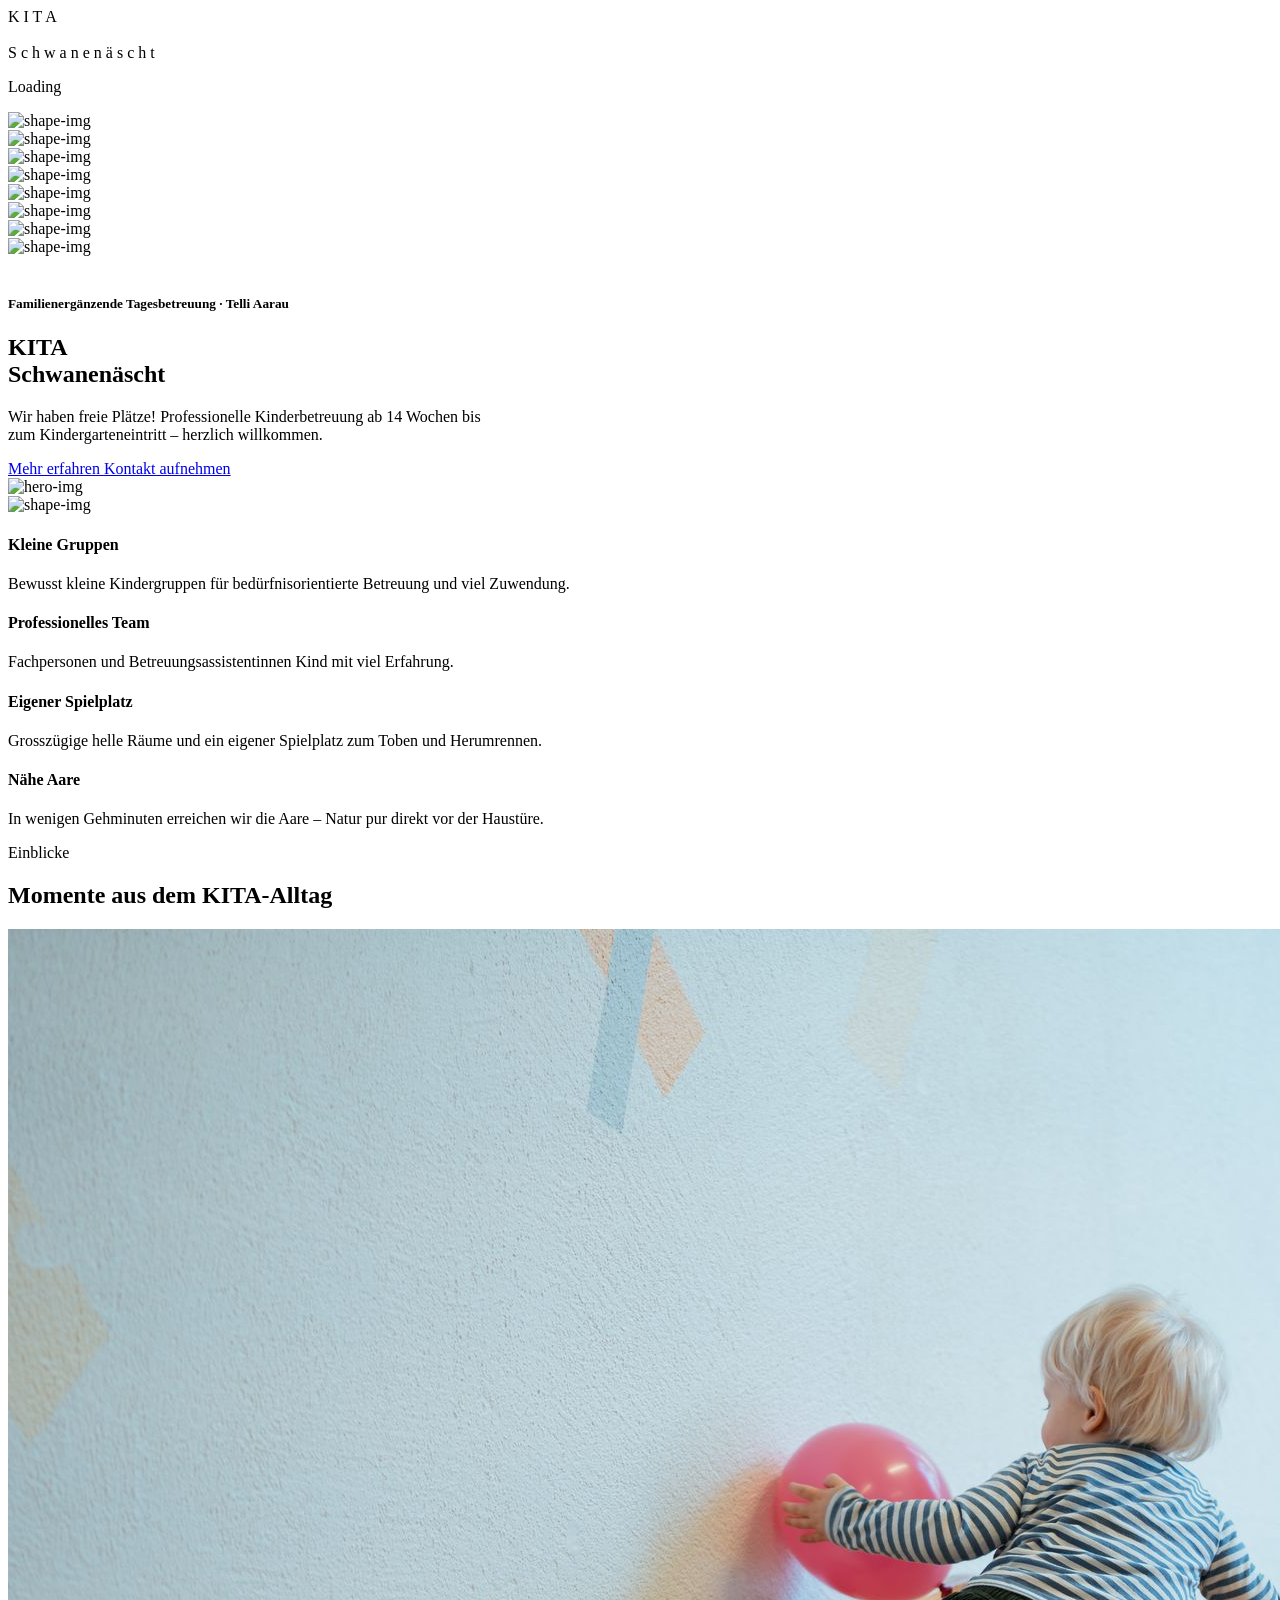
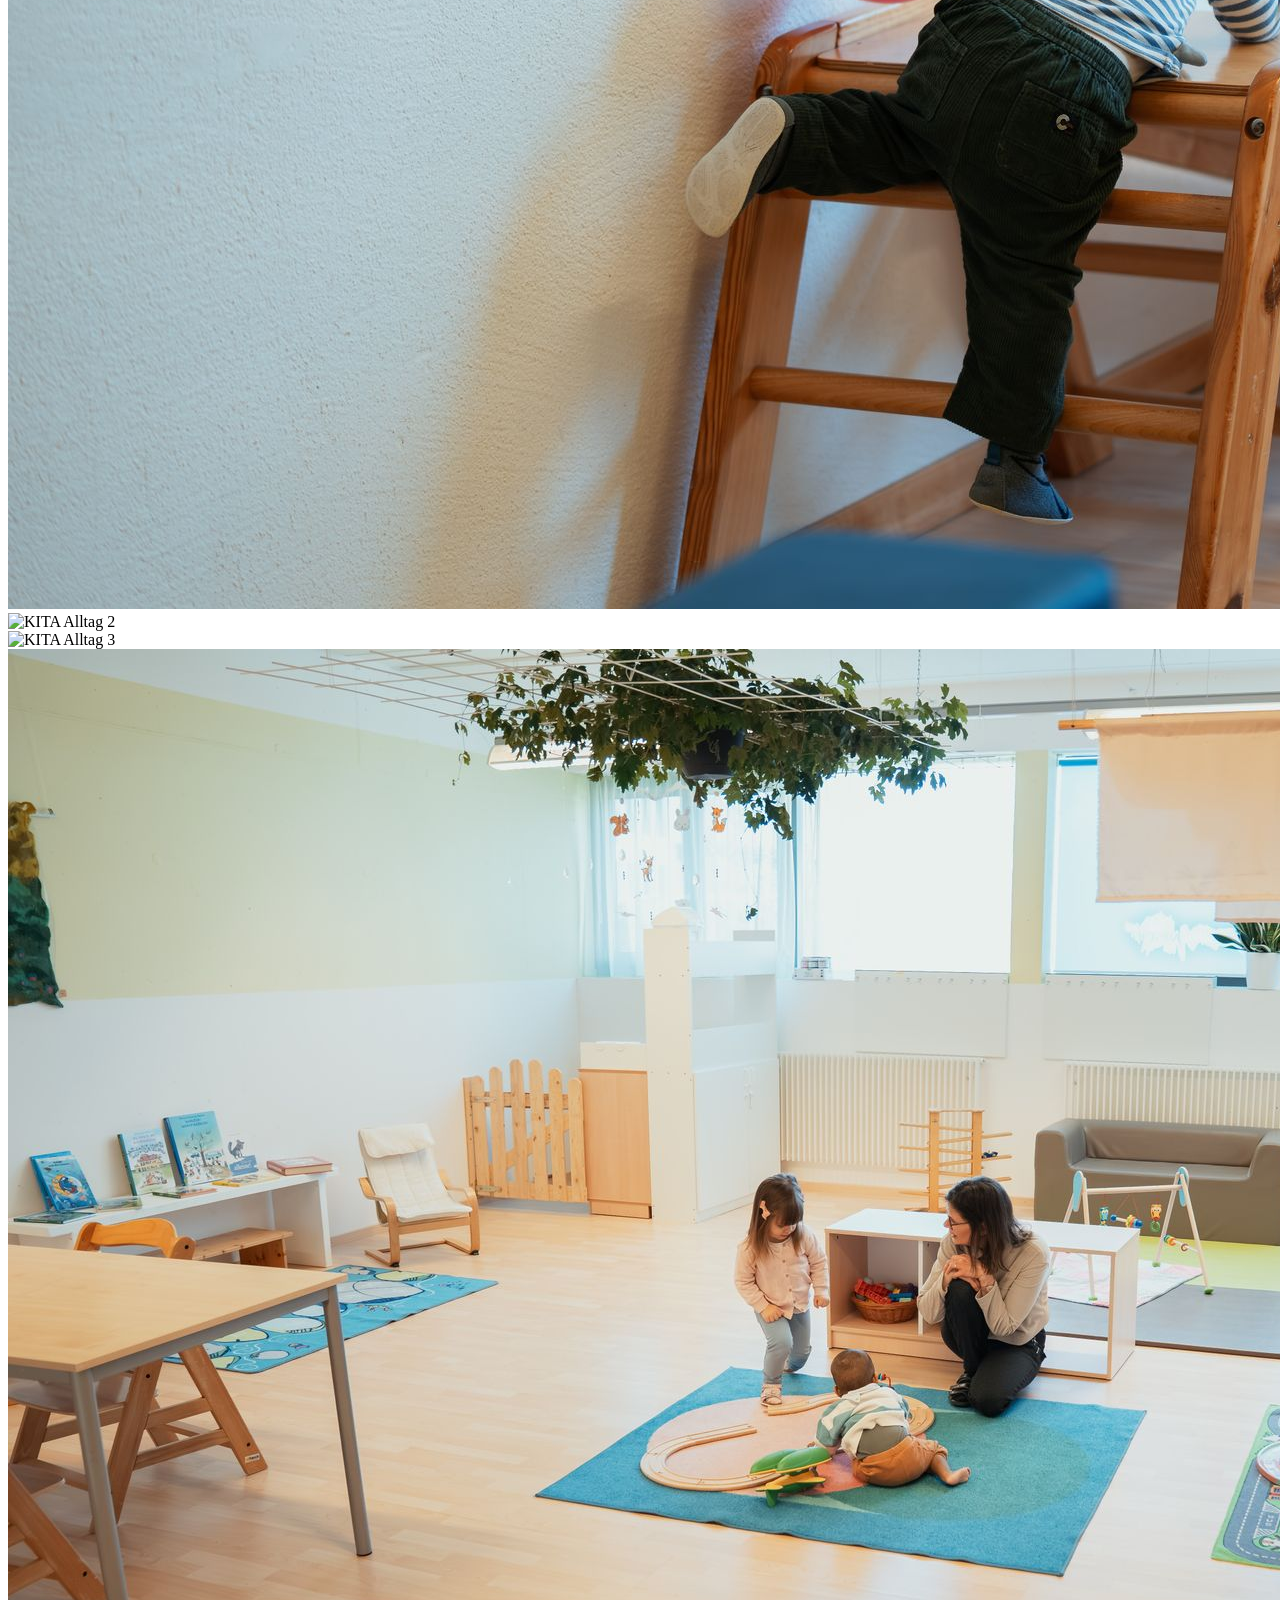
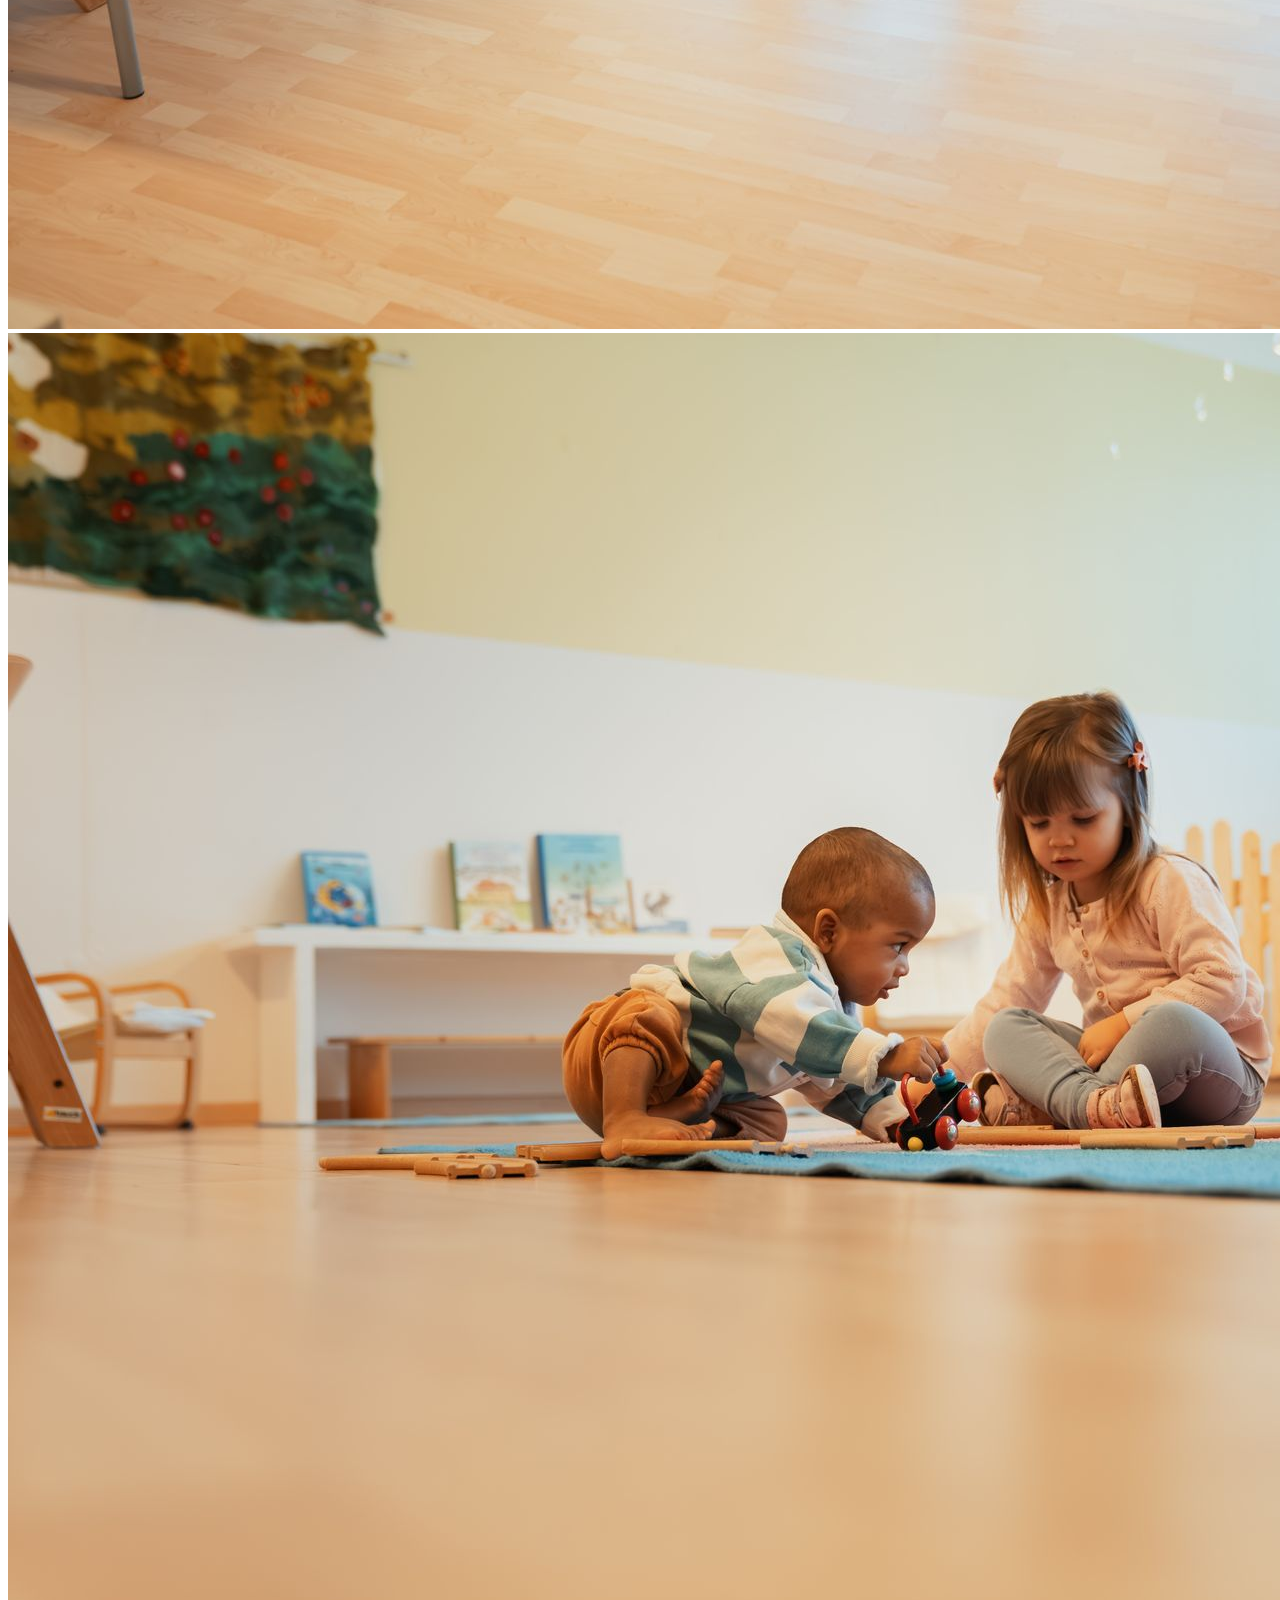
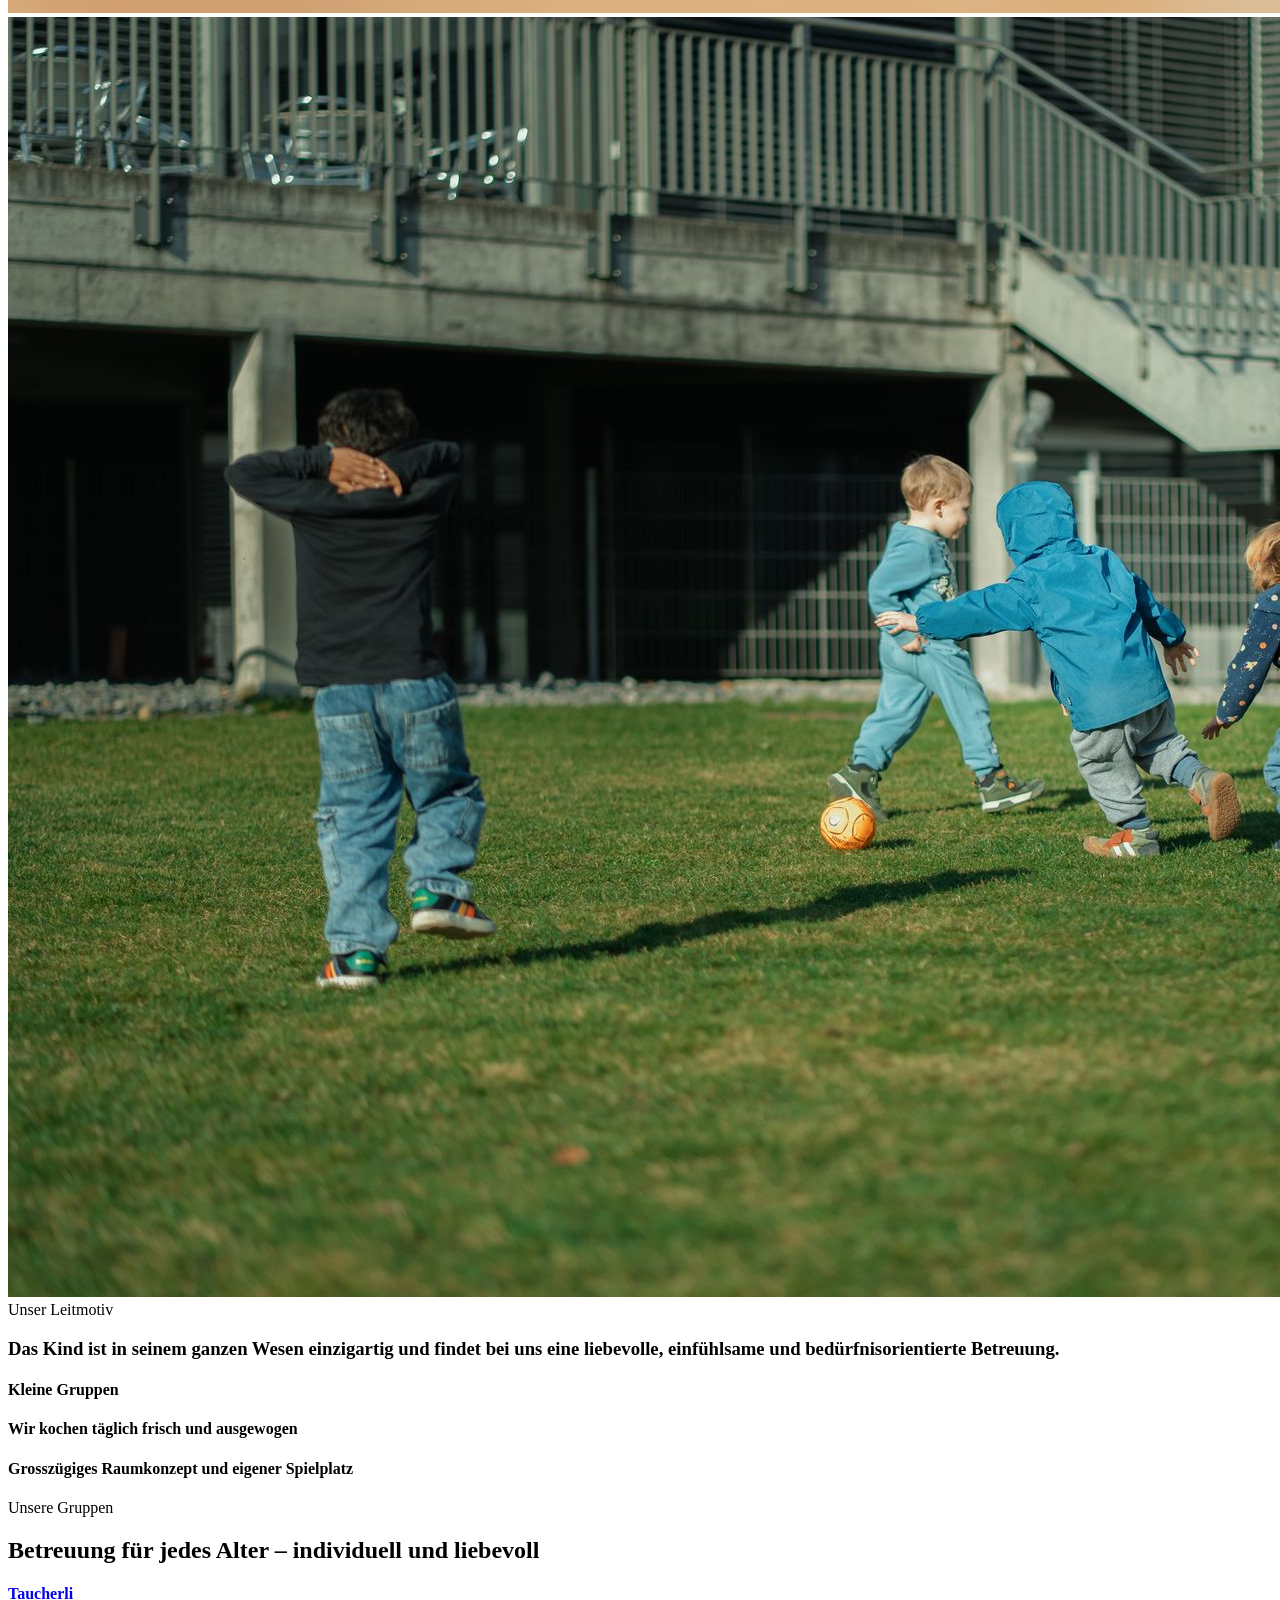
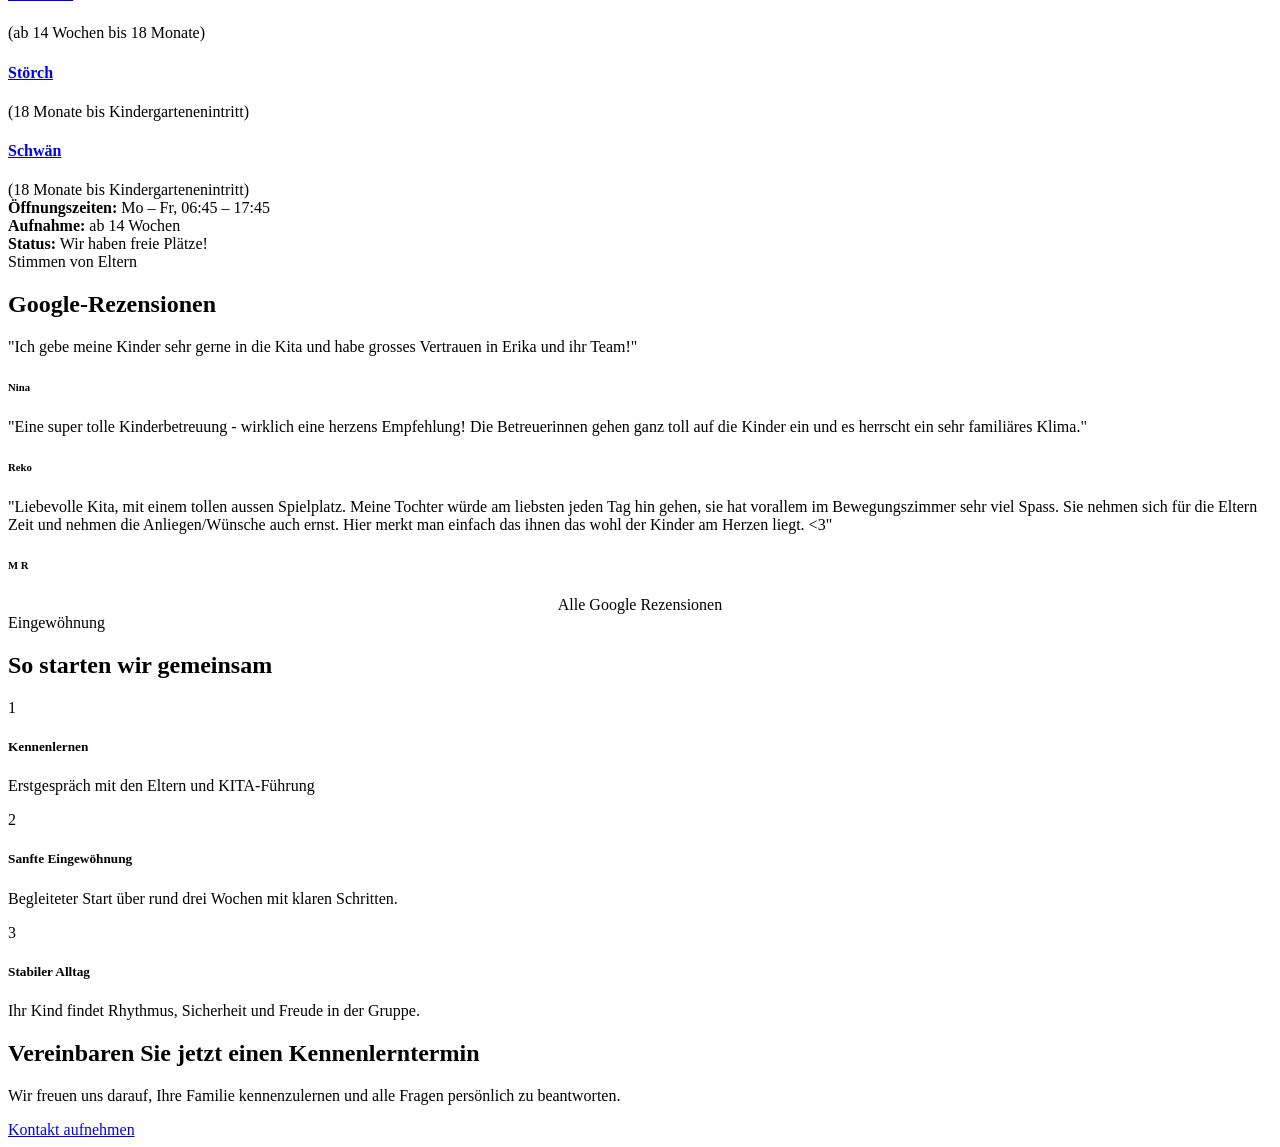
==== index.html @ c9ac8df7 "Updated index page" ====
<!DOCTYPE html>
<html lang="de">
    <!--<< Header Area >>-->
    <head>
        <!-- ========== Meta Tags ========== -->
        <meta charset="UTF-8">
        <meta http-equiv="X-UA-Compatible" content="IE=edge">
        <meta name="viewport" content="width=device-width, initial-scale=1">
        <meta name="author" content="KITA Schwanenäscht">
        <meta name="description" content="KITA Schwanenäscht in Aarau: familienergänzende Tagesbetreuung mit Herz.">
        <!-- ======== Page title ============ -->
        <title>KITA Schwanenäscht – Startseite</title>
        <!--<< Favcion >>-->
        <link rel="shortcut icon" href="assets/img/Logo.png" type="image/x-icon">
        <!--<< Bootstrap min.css >>-->
        <link rel="stylesheet" href="assets/css/bootstrap.min.css">
        <!--<< All Min Css >>-->
        <link rel="stylesheet" href="assets/css/all.min.css">
        <!--<< Animate.css >>-->
        <link rel="stylesheet" href="assets/css/animate.css">
        <!--<< Icomoon.css >>-->
        <link rel="stylesheet" href="assets/css/icomoon.css">
        <!--<< Magnific Popup.css >>-->
        <link rel="stylesheet" href="assets/css/magnific-popup.css">
        <!--<< MeanMenu.css >>-->
        <link rel="stylesheet" href="assets/css/meanmenu.css">
        <!--<< Swiper Bundle.css >>-->
        <link rel="stylesheet" href="assets/css/swiper-bundle.min.css">
        <!--<< Nice Select.css >>-->
        <link rel="stylesheet" href="assets/css/nice-select.css">
        <!--<< Main.css >>-->
        <link rel="stylesheet" href="assets/css/main.css">
    </head>
    <body>

        <!-- Preloader Start -->
        <div id="preloader" class="preloader">
            <div class="animation-preloader">
                <div class="spinner">                
                </div>
                <div class="txt-loading">
                    <span data-text-preloader="K" class="letters-loading">
                        K
                    </span>
                    <span data-text-preloader="I" class="letters-loading">
                        I
                    </span>
                    <span data-text-preloader="T" class="letters-loading">
                        T
                    </span>
                    <span data-text-preloader="A" class="letters-loading">
                        A
                    </span>
                    <br></br>
                    <span data-text-preloader="A" class="letters-loading">
                        S
                    </span><span data-text-preloader="A" class="letters-loading">
                        c   
                    </span><span data-text-preloader="A" class="letters-loading">
                        h
                    </span><span data-text-preloader="A" class="letters-loading">
                        w
                    </span><span data-text-preloader="A" class="letters-loading">
                        a
                    </span><span data-text-preloader="A" class="letters-loading">
                        n
                    </span><span data-text-preloader="A" class="letters-loading">
                        e
                    </span><span data-text-preloader="A" class="letters-loading">
                        n
                    </span><span data-text-preloader="A" class="letters-loading">
                        ä
                    </span><span data-text-preloader="A" class="letters-loading">
                        s
                    </span><span data-text-preloader="A" class="letters-loading">
                        c
                    </span><span data-text-preloader="A" class="letters-loading">
                        h
                    </span><span data-text-preloader="A" class="letters-loading">
                        t
                    </span>
                    
                </div>
                <p class="text-center">Loading</p>
            </div>
            <div class="loader">
                <div class="row">
                    <div class="col-3 loader-section section-left">
                        <div class="bg"></div>
                    </div>
                    <div class="col-3 loader-section section-left">
                        <div class="bg"></div>
                    </div>
                    <div class="col-3 loader-section section-right">
                        <div class="bg"></div>
                    </div>
                    <div class="col-3 loader-section section-right">
                        <div class="bg"></div>
                    </div>
                </div>
            </div>
        </div>

        <div data-component="assets/Component/header.html"></div>

        

        <!-- Hero Section Start -->
        <section class="hero-section hero-2 fix">
            <div class="circle-shape">
                <img src="assets/img/hero/circle.png" alt="shape-img">
            </div>
            <div class="line-shape">
                <img src="assets/img/hero/line-shape.png" alt="shape-img">
            </div>
            <div class="right-shape">
                <img src="assets/img/hero/right-shape.png" alt="shape-img">
            </div>
            <div class="roket-shape float-bob-y">
                <img src="assets/img/hero/roket.png" alt="shape-img">
            </div>
            <div class="compass-shape">
                <img src="assets/img/ente1.1.png" alt="shape-img">
            </div>
            <div class="bus-shape float-bob-x">
                <img src="assets/img/hero/bus.png" alt="shape-img">
            </div>
            <div class="frame-shape">
                <img src="assets/img/hero/frame.png" alt="shape-img">
            </div>
            <div class="star-shape">
                <img src="assets/img/hero/star-2.png" alt="shape-img">
            </div>
            <div class="pencil-shape">
                <img src="assets/img/hero/pencil.png" alt="">
            </div>
            <div class="container">
                <div class="row g-4 align-items-center">
                    
                    <div class="col-lg-6">
                        <div class="hero-content">
                            <h5 class="wow fadeInUp">Familienergänzende Tagesbetreuung · Telli Aarau</h5>
                            <h1 class="wow fadeInUp" data-wow-delay=".3s">
                                KITA <br> <span>Schwanenäscht</span>
                            </h1>
                            <p class="wow fadeInUp" data-wow-delay=".5s">Wir haben freie Plätze! Professionelle Kinderbetreuung ab 14 Wochen bis <br> zum Kindergarteneintritt – herzlich willkommen.</p>
                            <div class="hero-button">
                                <a href="about.html" class="theme-btn wow fadeInUp" data-wow-delay=".7s">
                                    Mehr erfahren <i class="fa-solid fa-arrow-right-long"></i>
                                </a>
                                <a href="contact.php" class="theme-btn transparent wow fadeInUp" data-wow-delay=".8s">
                                    Kontakt aufnehmen <i class="fa-solid fa-arrow-right-long"></i>
                                </a>
                            </div>
                        </div>
                    </div>
                    <div class="col-lg-6 wow fadeInUp" data-wow-delay=".4s">
                        <div class="hero-image">
                            <img src="assets/img/kita-62.jpg" alt="hero-img" fetchpriority="high">
                        </div>
                    </div>
                </div>
            </div>
        </section>

        <!-- Work Process Section Start -->
        <section class="work-process-section-2 fix section-padding fix">
            <div class="top-shape">
                <img src="assets/img/hero/bottom-shape.png" alt="shape-img">
            </div>
            <div class="container">
                <div class="process-work-wrapper style-padding">
                    <div class="row g-4">
                        <div class="col-xl-3 col-lg-4 col-md-6 wow fadeInUp" data-wow-delay=".2s">
                            <div class="work-process-items text-center">
                                <div class="icon bg-cover" style="background-image: url('assets/img/process/icon-bg.png');">
                                    <i class="icon-icon-1"></i>
                                </div>
                                <div class="content">
                                    <h4>Kleine Gruppen</h4>
                                    <p>
                                        Bewusst kleine Kindergruppen für bedürfnisorientierte Betreuung und viel Zuwendung.
                                    </p>
                                </div>
                            </div>
                        </div>
                        <div class="col-xl-3 col-lg-4 col-md-6 wow fadeInUp" data-wow-delay=".4s">
                            <div class="work-process-items text-center">
                                <div class="icon bg-cover" style="background-image: url('assets/img/process/icon-bg.png');">
                                    <i class="icon-icon-2"></i>
                                </div>
                                <div class="content">
                                    <h4>Professionelles Team</h4>
                                    <p>
                                        Fachpersonen  und Betreuungsassistentinnen Kind mit viel Erfahrung.
                                    </p>
                                </div>
                            </div>
                        </div>
                        <div class="col-xl-3 col-lg-4 col-md-6 wow fadeInUp" data-wow-delay=".6s">
                            <div class="work-process-items text-center">
                                <div class="icon bg-cover" style="background-image: url('assets/img/process/icon-bg.png');">
                                    <i class="icon-icon-3"></i>
                                </div>
                                <div class="content">
                                    <h4>Eigener Spielplatz</h4>
                                    <p>
                                        Grosszügige helle Räume und ein eigener Spielplatz zum Toben und Herumrennen.
                                    </p>
                                </div>
                            </div>
                        </div>
                        <div class="col-xl-3 col-lg-4 col-md-6 wow fadeInUp" data-wow-delay=".8s">
                            <div class="work-process-items text-center">
                                <div class="icon bg-cover" style="background-image: url('assets/img/process/icon-bg.png');">
                                    <i class="icon-icon-4"></i>
                                </div>
                                <div class="content">
                                    <h4>Nähe Aare</h4>
                                    <p>
                                        In wenigen Gehminuten erreichen wir die Aare – Natur pur  direkt vor der Haustüre.
                                    </p>
                                </div>
                            </div>
                        </div>
                    </div>
                </div>
            </div>
        </section>

        
        <!-- Home Gallery Carousel Start -->
        <section class="home-gallery-section fix section-padding pt-0">
            <div class="container">
                <div class="section-title text-center">
                    <span class="wow fadeInUp">Einblicke</span>
                    <h2 class="wow fadeInUp" data-wow-delay=".3s">Momente aus dem KITA-Alltag</h2>
                </div>
                <div class="swiper home-gallery-slider wow fadeInUp" data-wow-delay=".4s">
                    <div class="swiper-wrapper">
                        <div class="swiper-slide">
                            <div class="home-gallery-item">
                                <img src="assets/img/kita-45.jpg" alt="KITA Alltag 1">
                            </div>
                        </div>
                        <div class="swiper-slide">
                            <div class="home-gallery-item">
                                <img src="assets/img/kita-28.jpg" alt="KITA Alltag 2">
                            </div>
                        </div>
                        <div class="swiper-slide">
                            <div class="home-gallery-item">
                                <img src="assets/img/kita-75.jpg" alt="KITA Alltag 3">
                            </div>
                        </div>
                        <div class="swiper-slide">
                            <div class="home-gallery-item">
                                <img src="assets/img/kita-95.jpg" alt="KITA Alltag 4">
                            </div>
                        </div>
                        <div class="swiper-slide">
                            <div class="home-gallery-item">
                                <img src="assets/img/kita-80.jpg" alt="KITA Team 1">
                            </div>
                        </div>
                        <div class="swiper-slide">
                            <div class="home-gallery-item">
                                <img src="assets/img/kita-140.jpg" alt="KITA Team 2">
                            </div>
                        </div>
                    </div>
                </div>
                <div class="home-gallery-dots"></div>
            </div>
        </section>

        <!-- Home Highlights Section Start -->
        <section class="home-highlights-section section-padding pt-0">
            <div class="container">
                <div class="section-title text-center">
                    <span class="wow fadeInUp">Unser Leitmotiv</span>
                    <h3 class="wow fadeInUp" data-wow-delay=".3s">Das Kind ist in seinem ganzen Wesen einzigartig und findet bei uns eine liebevolle, einfühlsame und bedürfnisorientierte Betreuung.</h3>
                </div>
                <div class="row g-4">
                    <div class="col-lg-4 col-md-6 wow fadeInUp" data-wow-delay=".2s">
                        <div class="home-highlight-card">
                            <h4>Kleine Gruppen</h4>
                            
                        </div>
                    </div>
                    <div class="col-lg-4 col-md-6 wow fadeInUp" data-wow-delay=".4s">
                        <div class="home-highlight-card">
                            <h4>Wir kochen täglich frisch und ausgewogen</h4>
                            
                        </div>
                    </div>
                    <div class="col-lg-4 col-md-6 wow fadeInUp" data-wow-delay=".6s">
                        <div class="home-highlight-card">
                            <h4>Grosszügiges Raumkonzept und eigener Spielplatz</h4>
                            
                        </div>
                    </div>
                </div>
            </div>
        </section>

        <!-- Home Groups Teaser Start -->
        <section class="home-groups-teaser section-padding pt-0">
            <div class="container">
                <div class="section-title text-center">
                    <span class="wow fadeInUp">Unsere Gruppen</span>
                    <h2 class="wow fadeInUp" data-wow-delay=".3s">Betreuung für jedes Alter – individuell und liebevoll</h2>
                </div>
                <div class="row g-4">
                    <div class="col-xl-4 col-md-6 wow fadeInUp" data-wow-delay=".2s">
                        <div class="program-box-items-2">
                            <div class="program-bg"></div>
                            <div class="content text-center">
                                <h4><a href="programs.html">Taucherli</a></h4>
                                <span>(ab 14 Wochen  bis 18 Monate)</span>
                                
                                
                            </div>
                        </div>
                    </div>
                    <div class="col-xl-4 col-md-6 wow fadeInUp" data-wow-delay=".4s">
                        <div class="program-box-items-2">
                            <div class="program-bg bg-2"></div>
                            <div class="content text-center">
                                <h4><a href="programs.html">Störch </a></h4>
                                <span>(18 Monate bis Kindergartenenintritt)</span>
                               
                                
                            </div>
                        </div>
                    </div>
                    <div class="col-xl-4 col-md-6 wow fadeInUp" data-wow-delay=".6s">
                        <div class="program-box-items-2">
                            <div class="program-bg bg-4"></div>
                            <div class="content text-center">
                                <h4><a href="programs.html">Schwän</a></h4>
                                <span>(18 Monate bis Kindergartenenintritt)</span>
                                
                            </div>
                        </div>
                    </div>
                </div>
            </div>
        </section>

        <!-- Home Availability Strip Start -->
        <section class="home-availability-strip">
            <div class="container">
                <div class="availability-wrap wow fadeInUp" data-wow-delay=".2s">
                    <div><strong>Öffnungszeiten:</strong> Mo – Fr, 06:45 – 17:45</div>
                    <div><strong>Aufnahme:</strong> ab 14 Wochen</div>
                    <div><strong>Status:</strong> Wir haben freie Plätze!</div>
                </div>
            </div>
        </section>

        <!-- Home Testimonials Start -->
        <section class="home-testimonials section-padding">
            <div class="container">
                <div class="section-title text-center">
                    <span class="wow fadeInUp">Stimmen von Eltern</span>
                    <h2 class="wow fadeInUp" data-wow-delay=".3s">Google-Rezensionen</h2>
                </div>
                <div class="row g-4">
                    <div class="col-lg-4 col-md-6 wow fadeInUp" data-wow-delay=".2s">
                        <div class="home-testimonial-card">
                            <p>"Ich gebe meine Kinder sehr gerne in die Kita und habe grosses Vertrauen in Erika und ihr Team!"</p>
                            <h6>Nina</h6>
                        </div>
                    </div>
                    <div class="col-lg-4 col-md-6 wow fadeInUp" data-wow-delay=".4s">
                        <div class="home-testimonial-card">
                            <p>"Eine super tolle Kinderbetreuung - wirklich eine herzens Empfehlung! Die Betreuerinnen gehen ganz toll auf die Kinder ein und es herrscht ein sehr familiäres Klima."</p>
                            <h6>Reko</h6>
                        </div>
                    </div>
                    <div class="col-lg-4 col-md-6 wow fadeInUp" data-wow-delay=".6s">
                        <div class="home-testimonial-card">
                            <p>"Liebevolle Kita, mit einem tollen aussen Spielplatz. Meine Tochter würde am liebsten jeden Tag hin gehen, sie hat vorallem im Bewegungszimmer sehr viel Spass. Sie nehmen sich für die Eltern Zeit und nehmen die Anliegen/Wünsche auch ernst.
Hier merkt man einfach das ihnen das wohl der Kinder am Herzen liegt. <3"</p>
                            <h6>M R</h6>
                        </div>
                    </div>
                </div>
                <div class="row">
                    <div class="col-lg-12" align="center">Alle Google Rezensionen</div>
                </div>
            </div>
        </section>

        <!-- Home Onboarding Start -->
        <section class="home-onboarding section-padding pt-0">
            <div class="container">
                <div class="section-title text-center">
                    <span class="wow fadeInUp">Eingewöhnung</span>
                    <h2 class="wow fadeInUp" data-wow-delay=".3s">So starten wir gemeinsam</h2>
                </div>
                <div class="row g-4">
                    <div class="col-lg-4 col-md-6 wow fadeInUp" data-wow-delay=".2s">
                        <div class="onboarding-step">
                            <span class="step-number">1</span>
                            <h5>Kennenlernen</h5>
                            <p>Erstgespräch mit den Eltern und KITA-Führung</p>
                        </div>
                    </div>
                    <div class="col-lg-4 col-md-6 wow fadeInUp" data-wow-delay=".4s">
                        <div class="onboarding-step">
                            <span class="step-number">2</span>
                            <h5>Sanfte Eingewöhnung</h5>
                            <p>Begleiteter Start über rund drei Wochen mit klaren Schritten.</p>
                        </div>
                    </div>
                    <div class="col-lg-4 col-md-6 wow fadeInUp" data-wow-delay=".6s">
                        <div class="onboarding-step">
                            <span class="step-number">3</span>
                            <h5>Stabiler Alltag</h5>
                            <p>Ihr Kind findet Rhythmus, Sicherheit und Freude in der Gruppe.</p>
                        </div>
                    </div>
                </div>
            </div>
        </section>

        <!-- Home CTA Final Start -->
        <section class="home-final-cta section-padding pt-0">
            <div class="container">
                <div class="home-final-cta-wrap text-center wow fadeInUp" data-wow-delay=".2s">
                    <h2>Vereinbaren Sie jetzt einen Kennenlerntermin</h2>
                    <p>Wir freuen uns darauf, Ihre Familie kennenzulernen und alle Fragen persönlich zu beantworten.</p>
                    <a href="contact.php" class="theme-btn">Kontakt aufnehmen <i class="fa-solid fa-arrow-right-long"></i></a>
                </div>
            </div>
        </section>
<!--<< Footer Section Start >>-->
        <div data-component="assets/Component/footer.html"></div>

        <!--<< All JS Plugins >>-->
        <script src="assets/js/jquery-3.7.1.min.js"></script>
        <script src="assets/js/viewport.jquery.js"></script>
        <script src="assets/js/bootstrap.bundle.min.js"></script>
        <script src="assets/js/jquery.nice-select.min.js"></script>
        <script src="assets/js/jquery.waypoints.js"></script>
        <script src="assets/js/jquery.counterup.min.js"></script>
        <script src="assets/js/swiper-bundle.min.js"></script>
        <script src="assets/js/jquery.meanmenu.min.js"></script>
        <script src="assets/js/jquery.magnific-popup.min.js"></script>
        <script src="assets/js/wow.min.js"></script>
        <script src="assets/js/main.js?v=20260603"></script>
    </body>
</html>
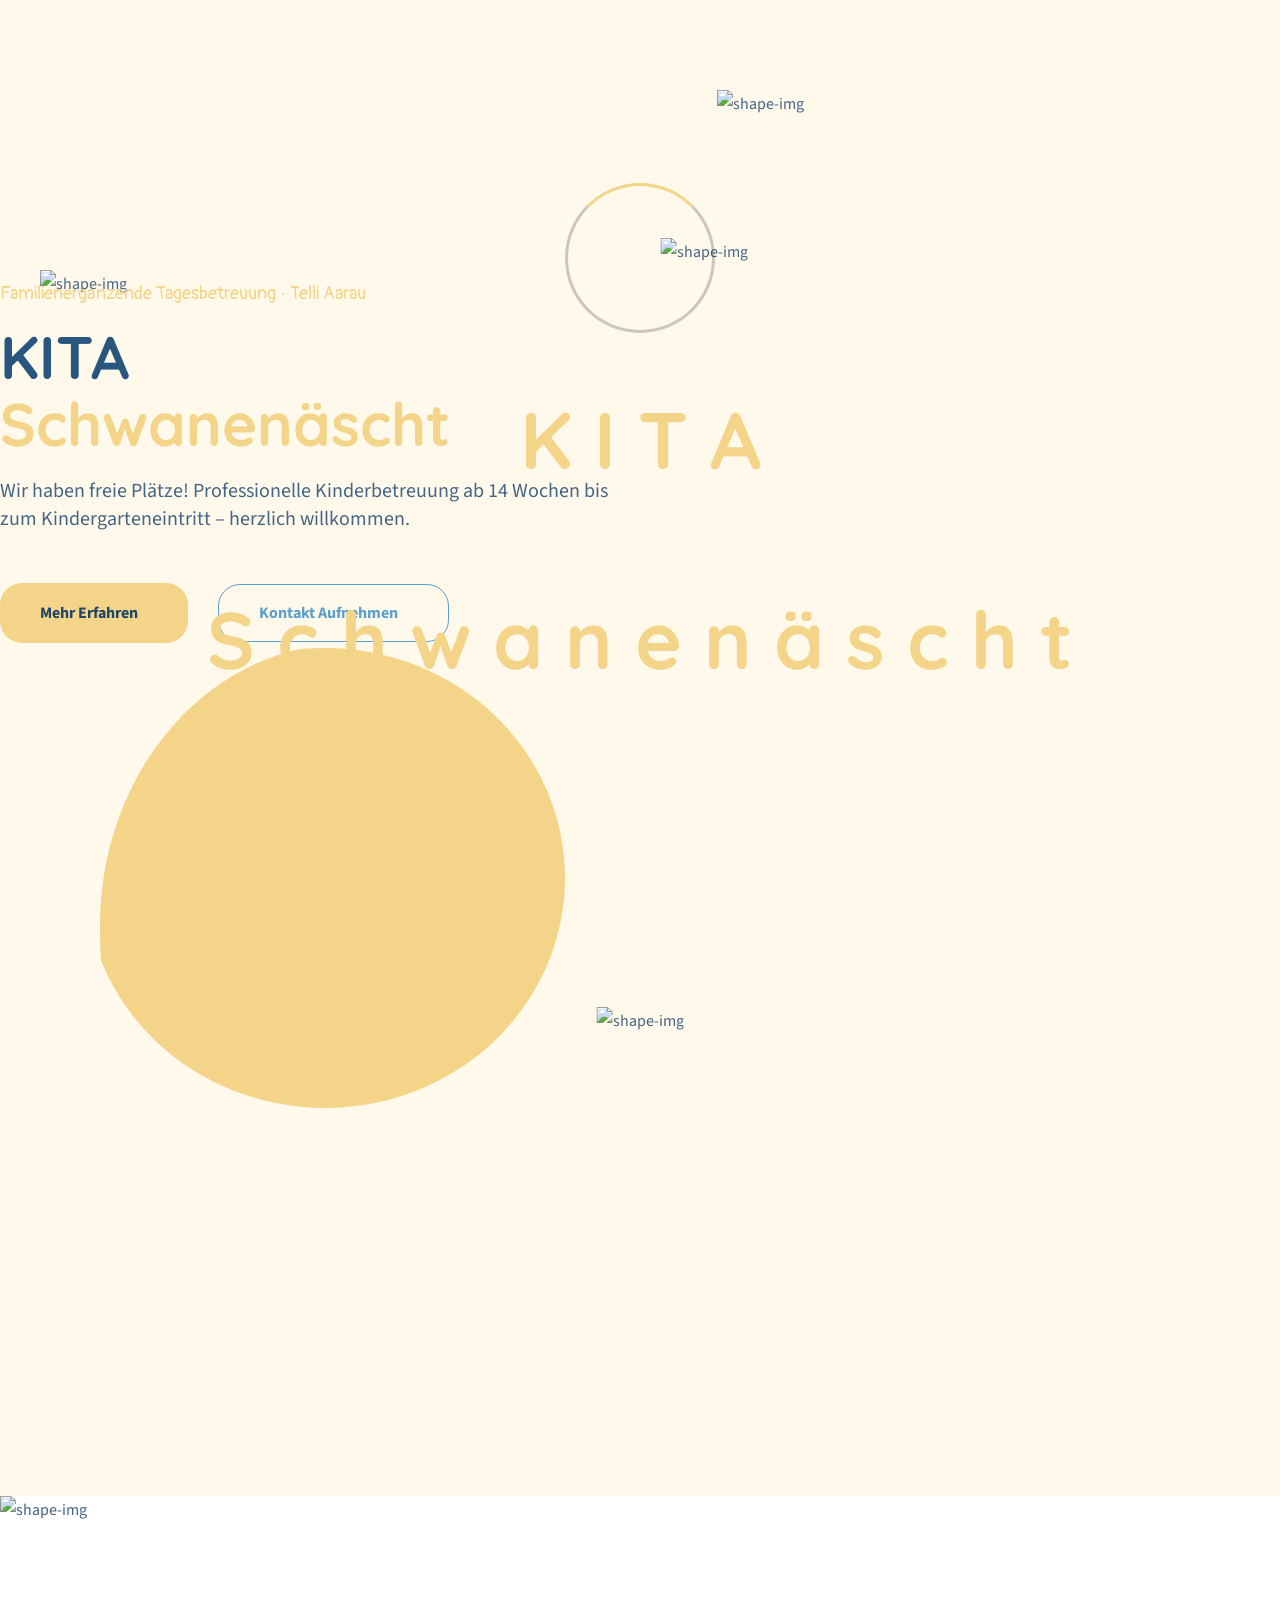
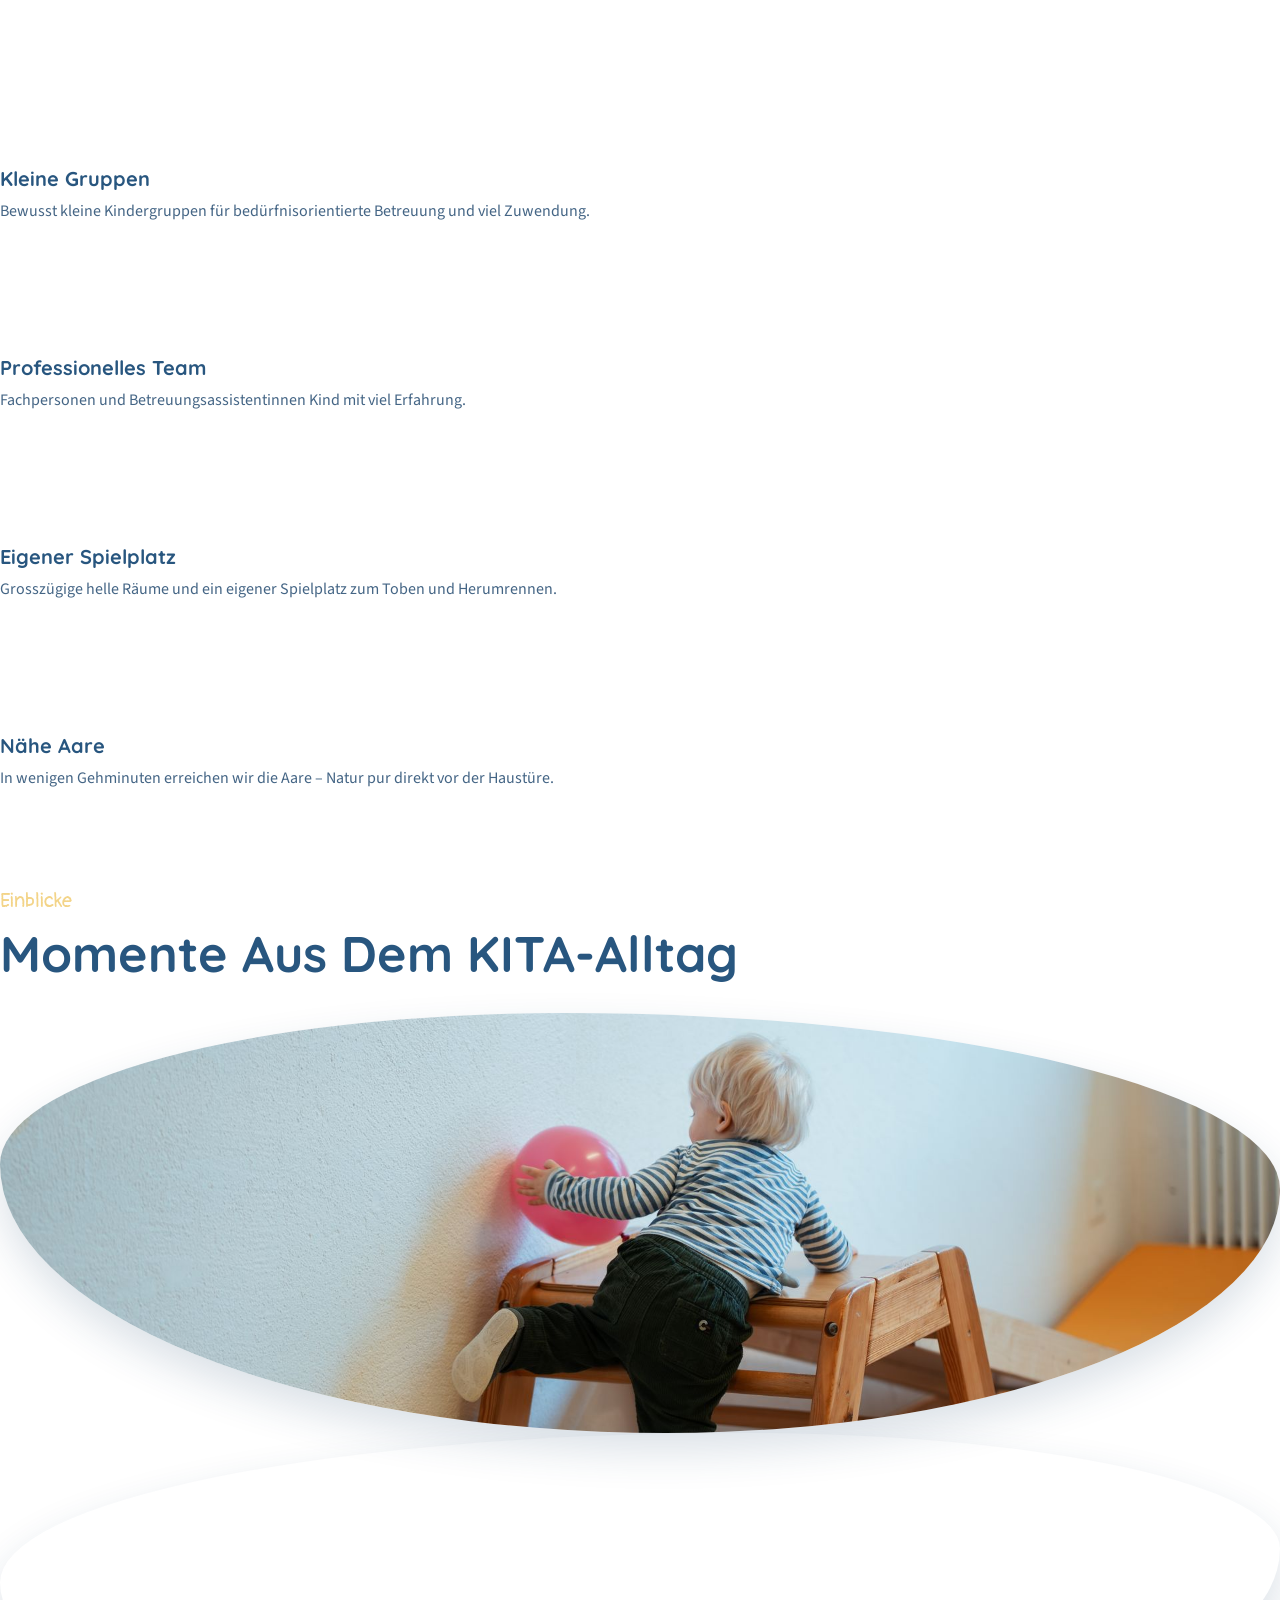
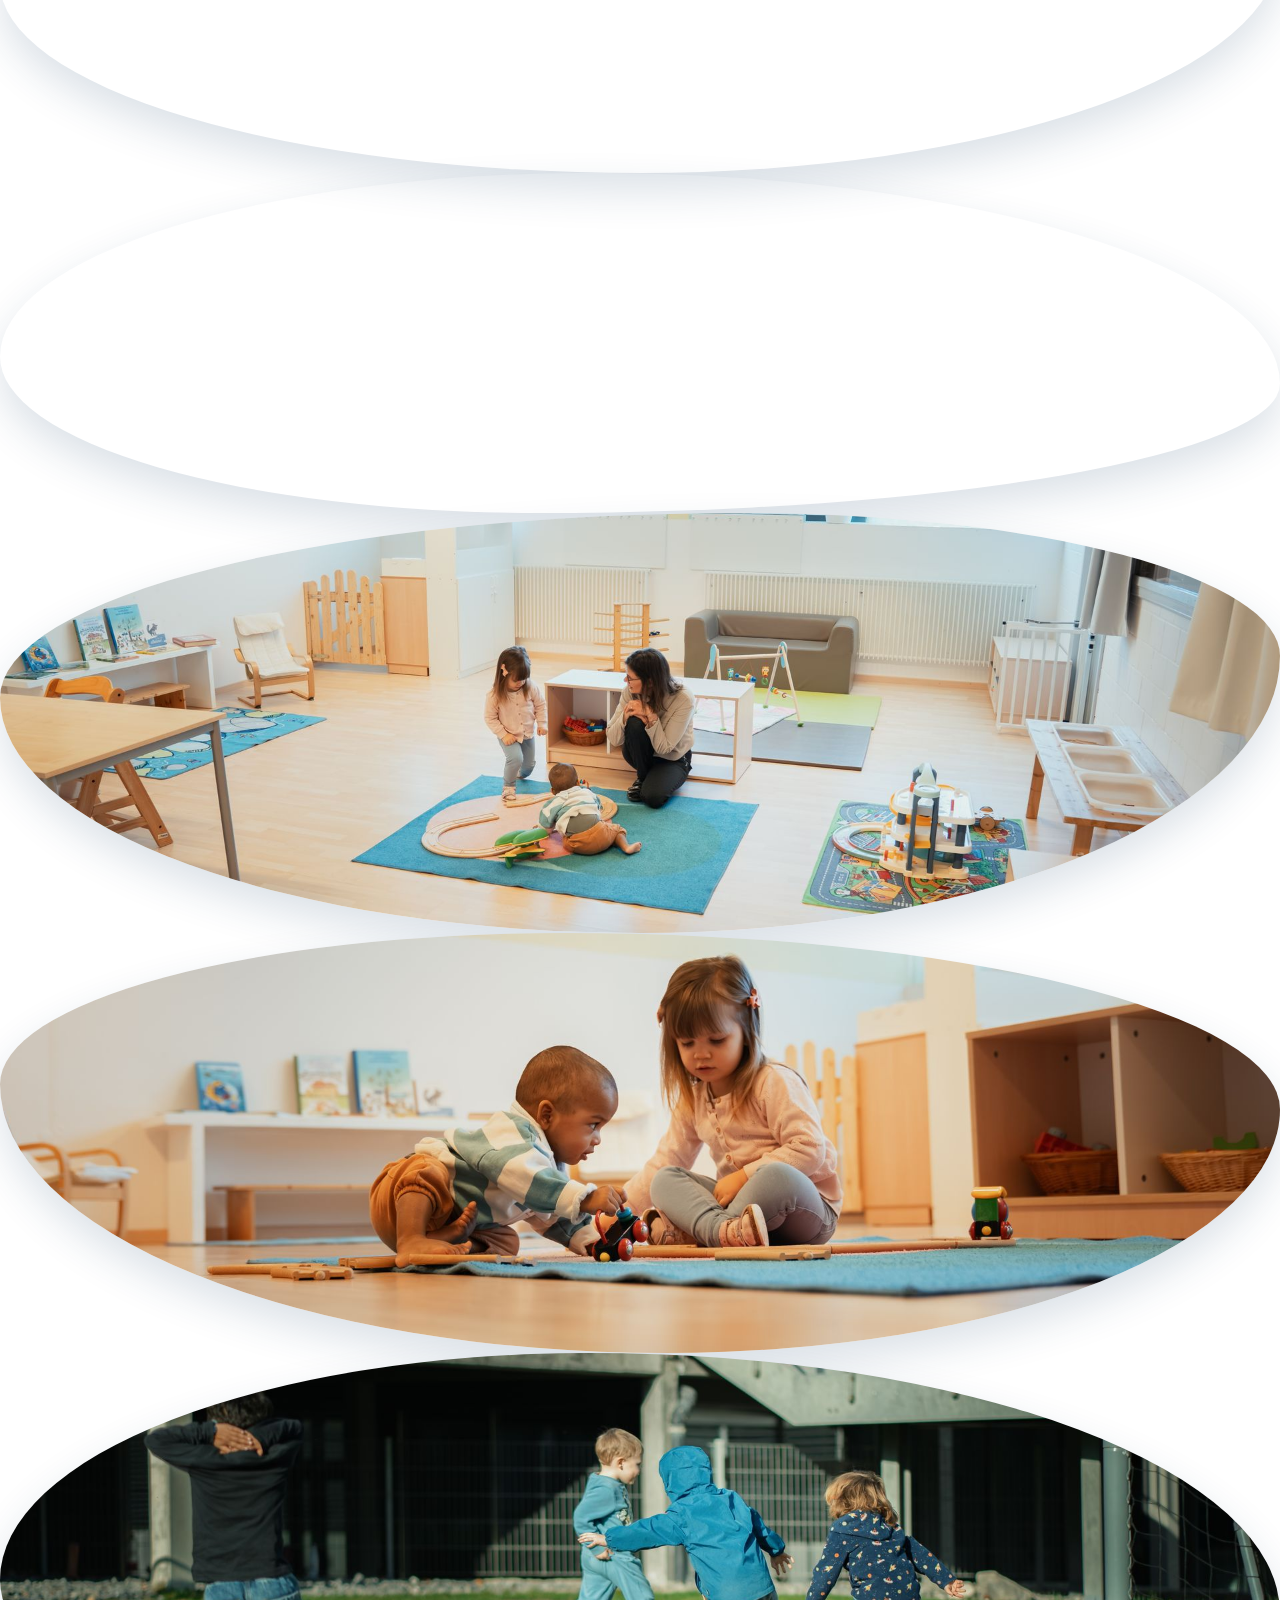
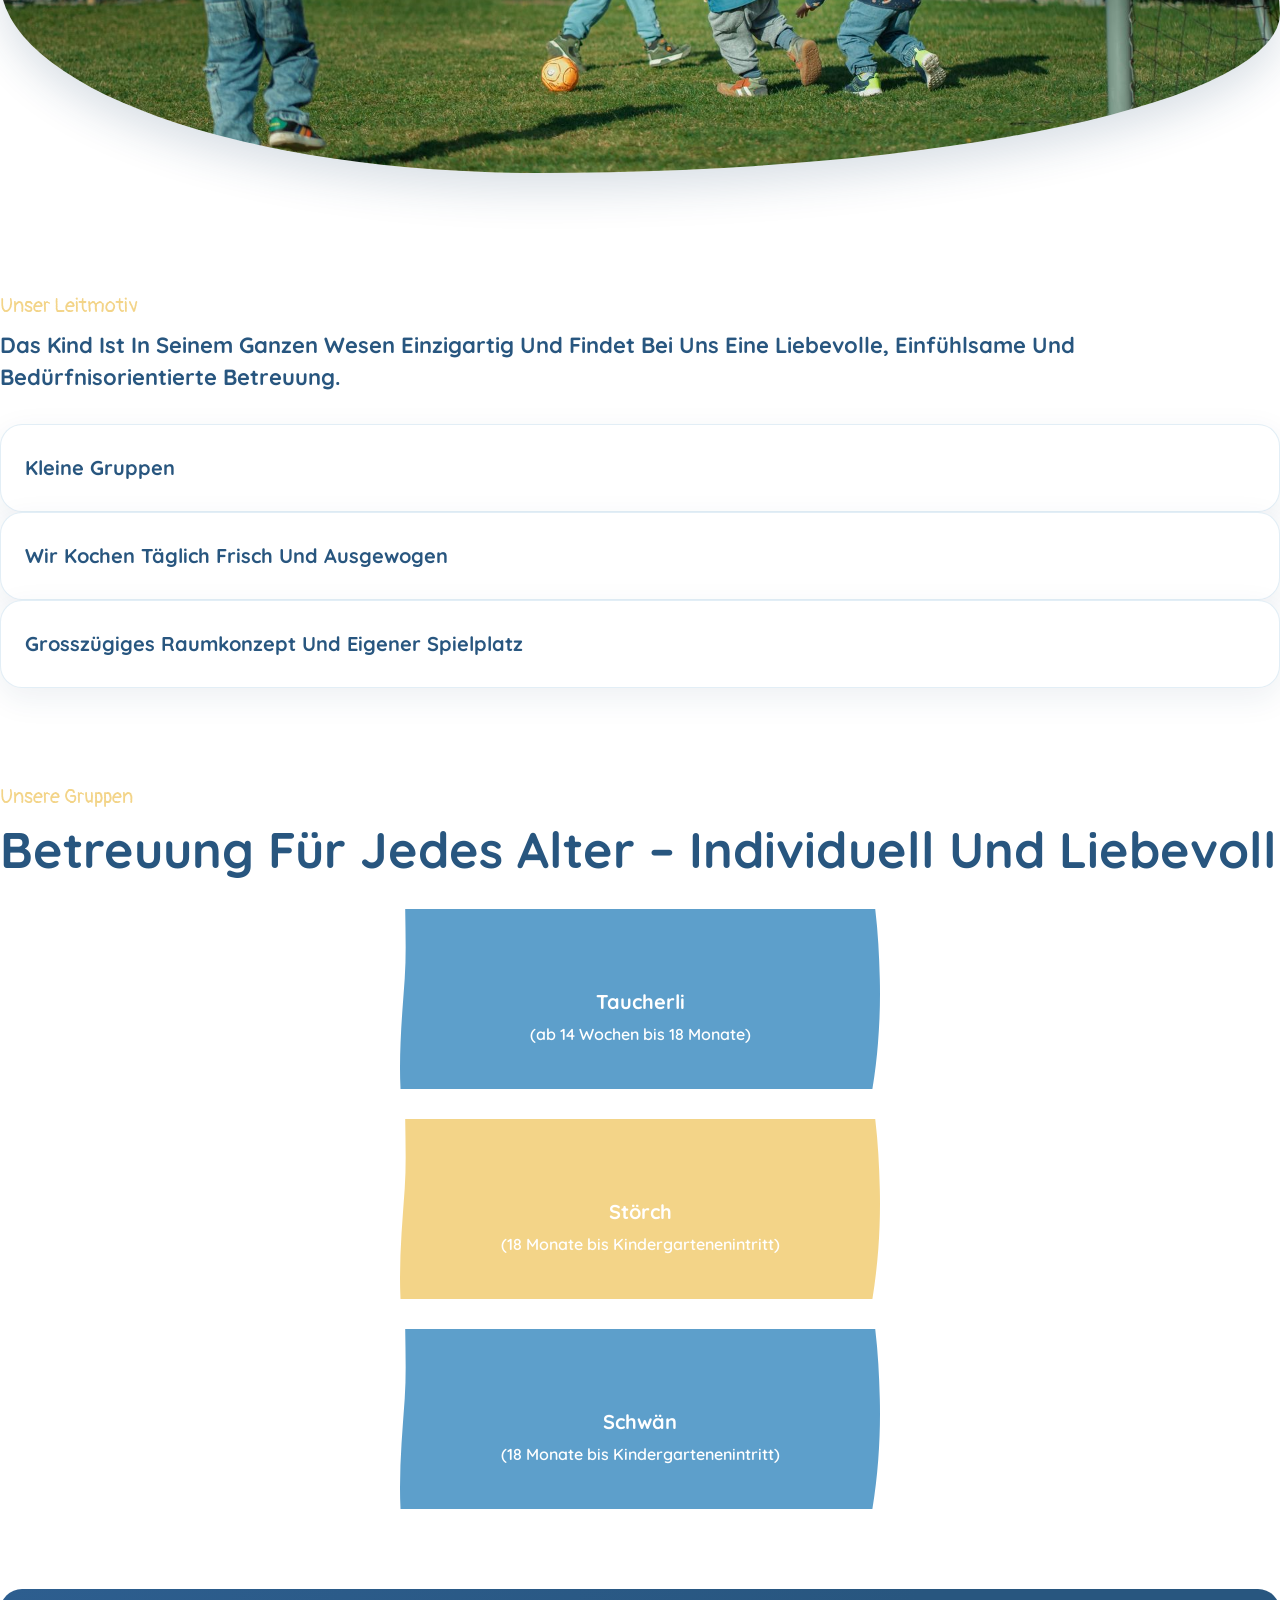
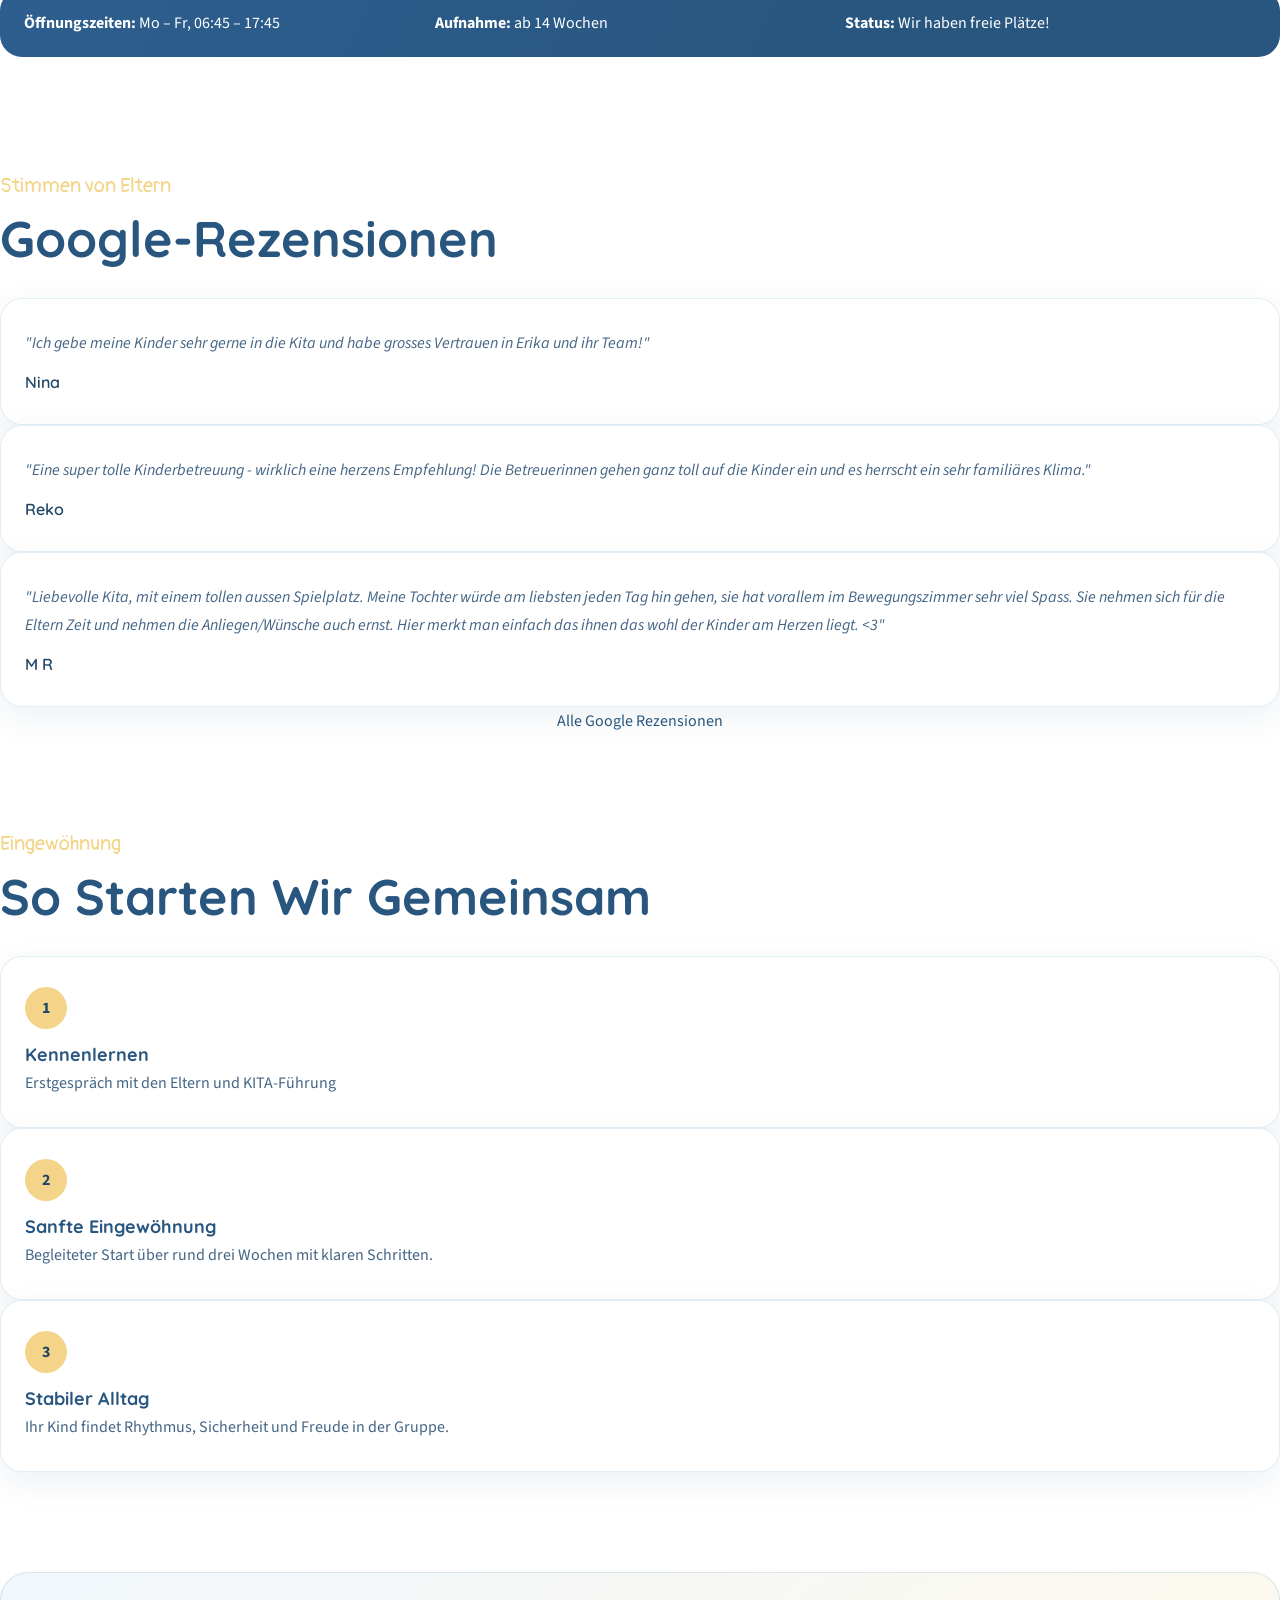
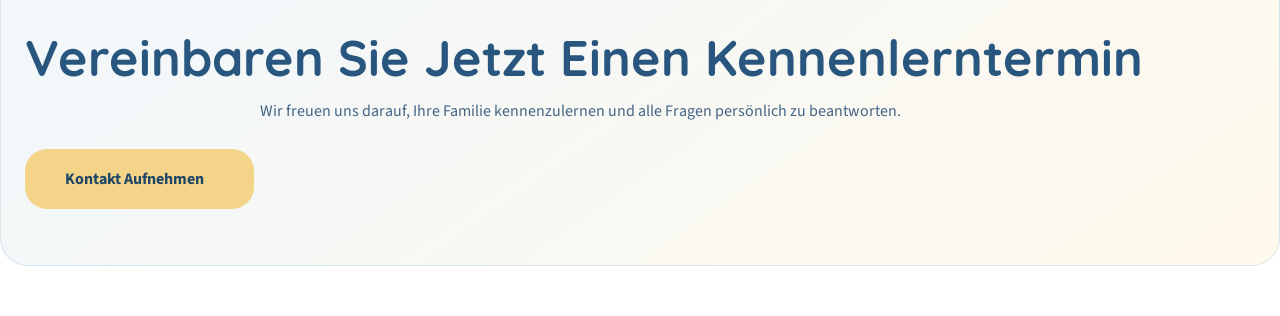
==== commit b92a9a61: "Review mit Erika" ====
--- a/index.html
+++ b/index.html
@@ -119,9 +119,6 @@
             <div class="roket-shape float-bob-y">
                 <img src="assets/img/hero/roket.png" alt="shape-img">
             </div>
-            <div class="compass-shape">
-                <img src="assets/img/ente1.1.png" alt="shape-img">
-            </div>
             <div class="bus-shape float-bob-x">
                 <img src="assets/img/hero/bus.png" alt="shape-img">
             </div>
@@ -388,7 +385,7 @@
                     </div>
                 </div>
                 <div class="row">
-                    <div class="col-lg-12" align="center">Alle Google Rezensionen</div>
+                    <div class="col-lg-12" align="center"><a href="#">Alle Google Rezensionen</a></div>
                 </div>
             </div>
         </section>
--- a/assets/css/main.css
+++ b/assets/css/main.css
@@ -0,0 +1,18014 @@
+/*
+Theme Name: KITA Schwanenaescht
+Author: Gramentheme
+Author URI: https://themeforest.net/user/gramentheme
+Description: KITA Schwanenaescht - Tagesbetreuung Website<
+Version: 1.0.0
+*/
+/*CSS Table Of Content Ends Here*/
+@import url("https://fonts.googleapis.com/css2?family=Quicksand:wght@300..700&display=swap");
+@import url("https://fonts.googleapis.com/css2?family=Quicksand:wght@300..700&family=Source+Sans+3:ital,wght@0,200..900;1,200..900&display=swap");
+@import url("https://fonts.googleapis.com/css2?family=Pangolin&display=swap");
+:root {
+  --body: #fff;
+  --black: #000;
+  --white: #fff;
+  --theme: #f3d488;
+  --theme2: #5d9fcb;
+  --theme3: #2d5e8f;
+  --header: #28567f;
+  --header2: #1f4567;
+  --text: #446585;
+  --text-2: #ffffffcc;
+  --border: #E5E5E5;
+  --border2: #242449;
+  --border3: #5d9fcb;
+  --bg: #fff9eb;
+  --bg2: #f1f7fc;
+  --bg3: #cbe3f4;
+  --box-shadow: 0px 4px 25px rgba(0, 0, 0, 0.06);
+}
+
+.theme-btn {
+  display: inline-block;
+  vertical-align: middle;
+  border: none;
+  outline: none !important;
+  background-color: var(--theme);
+  color: var(--header2);
+  font-size: 16px;
+  font-weight: 700;
+  padding: 22px 40px;
+  transition: all 0.4s ease-in-out;
+  letter-spacing: 0;
+  border-radius: 22px;
+  position: relative;
+  overflow: hidden;
+  text-align: center;
+  line-height: 1;
+  z-index: 9;
+  text-transform: capitalize;
+}
+.theme-btn i {
+  margin-left: 10px;
+}
+.theme-btn::before, .theme-btn::after {
+  position: absolute;
+  top: 50%;
+  content: "";
+  width: 20px;
+  height: 20px;
+  background-color: var(--header);
+  border-radius: 50%;
+  z-index: -1;
+}
+.theme-btn::before {
+  left: -20px;
+  transform: translate(-50%, -50%);
+}
+.theme-btn::after {
+  right: -20px;
+  transform: translate(50%, -50%);
+}
+.theme-btn:hover {
+  color: var(--white);
+}
+.theme-btn:hover::before {
+  animation: criss-cross-left 0.8s both;
+  animation-direction: alternate;
+}
+.theme-btn:hover::after {
+  animation: criss-cross-right 0.8s both;
+  animation-direction: alternate;
+}
+.theme-btn.bg-white {
+  background-color: var(--white);
+  color: var(--header);
+}
+.theme-btn.bg-white:hover {
+  color: var(--white);
+}
+.theme-btn.transparent {
+  background-color: transparent;
+  border: 1px solid var(--theme2);
+  color: var(--theme2);
+  padding: 20px 40px;
+}
+.theme-btn.transparent:hover {
+  color: var(--white);
+}
+@media (max-width: 767px) {
+  .theme-btn.transparent {
+    padding: 18px 32px;
+  }
+}
+@media (max-width: 575px) {
+  .theme-btn.transparent {
+    padding: 16px 30px;
+    font-size: 14px;
+  }
+}
+.theme-btn.transparent-2 {
+  background-color: transparent;
+  border: 1px solid var(--theme);
+  color: var(--theme);
+  padding: 20px 40px;
+}
+.theme-btn.transparent-2:hover {
+  color: var(--white);
+  border: 1px solid transparent;
+}
+@media (max-width: 767px) {
+  .theme-btn.transparent-2 {
+    padding: 18px 32px;
+  }
+}
+@media (max-width: 575px) {
+  .theme-btn.transparent-2 {
+    padding: 16px 30px;
+    font-size: 14px;
+  }
+}
+.theme-btn.hover-header {
+  background-color: var(--header);
+}
+.theme-btn.hover-header::before, .theme-btn.hover-header::after {
+  background-color: var(--theme);
+}
+@media (max-width: 767px) {
+  .theme-btn {
+    padding: 20px 32px;
+  }
+}
+@media (max-width: 575px) {
+  .theme-btn {
+    padding: 18px 30px;
+    font-size: 14px;
+  }
+}
+
+.theme-btn-2 {
+  font-size: 16px;
+  display: inline-block;
+  font-weight: 600;
+  color: var(--text);
+  text-transform: capitalize;
+}
+.theme-btn-2 i {
+  margin-left: 10px;
+}
+.theme-btn-2:hover {
+  color: var(--theme);
+}
+
+/* --------------------------------------------
+    Template Default Fonts & Fonts Styles
+ ---------------------------------------------- */
+body {
+  font-family: "Source Sans 3", sans-serif;
+  font-size: 16px;
+  font-weight: normal;
+  line-height: 28px;
+  color: var(--text);
+  background-color: var(--white);
+  padding: 0;
+  margin: 0;
+  overflow-x: hidden;
+}
+
+ul {
+  padding: 0;
+  margin: 0;
+  list-style: none;
+}
+
+button {
+  border: none;
+  background-color: transparent;
+  padding: 0;
+}
+
+input:focus {
+  color: var(--white);
+  outline: none;
+}
+
+input {
+  color: var(--white);
+}
+
+h1,
+h2,
+h3,
+h4,
+h5,
+h6 {
+  font-family: "Quicksand", sans-serif;
+  margin: 0px;
+  padding: 0;
+  color: var(--header);
+  text-transform: capitalize;
+  transition: all 0.4s ease-in-out;
+}
+
+h1 {
+  font-size: 70px;
+  font-weight: 700;
+  line-height: 112%;
+}
+
+h2 {
+  font-size: 50px;
+  line-height: 116%;
+  font-weight: 700;
+}
+@media (max-width: 1199px) {
+  h2 {
+    font-size: 42px;
+  }
+}
+@media (max-width: 767px) {
+  h2 {
+    font-size: 36px;
+  }
+}
+@media (max-width: 575px) {
+  h2 {
+    font-size: 28px;
+  }
+}
+
+h3 {
+  font-size: 22px;
+  font-weight: 700;
+  line-height: 145%;
+}
+@media (max-width: 575px) {
+  h3 {
+    font-size: 20px;
+  }
+}
+
+h4 {
+  font-size: 20px;
+  font-weight: 700;
+  line-height: 130%;
+}
+
+h5 {
+  font-size: 18px;
+  font-weight: 700;
+}
+
+h6 {
+  font-size: 16px;
+  font-weight: 600;
+  line-height: 145%;
+}
+
+a {
+  text-decoration: none;
+  outline: none !important;
+  cursor: pointer;
+  color: var(--header);
+  transition: all 0.4s ease-in-out;
+}
+
+p {
+  margin: 0px;
+  transition: all 0.4s ease-in-out;
+}
+
+span {
+  margin: 0px;
+  transition: all 0.4s ease-in-out;
+}
+
+.about-section {
+  position: relative;
+}
+@media (max-width: 1600px) {
+  .about-section {
+    overflow: hidden;
+  }
+}
+.about-section .bus-shape {
+  position: absolute;
+  top: 10%;
+  left: 0;
+}
+@media (max-width: 1199px) {
+  .about-section .bus-shape {
+    display: none;
+  }
+}
+.about-section .girl-shape {
+  position: absolute;
+  bottom: 10%;
+  right: 0;
+}
+.about-section .dot-shape {
+  position: absolute;
+  top: 17%;
+  left: 42%;
+  animation: rounded 5s linear infinite;
+}
+.about-section .left-shape {
+  position: absolute;
+  top: -15%;
+  left: -4%;
+}
+@media (max-width: 1199px) {
+  .about-section .left-shape {
+    display: none;
+  }
+}
+.about-section .plane-shape {
+  position: absolute;
+  top: 20%;
+  left: 5%;
+}
+.about-section .line-1 {
+  position: absolute;
+  top: 10%;
+  right: 0;
+  animation: rounded 5s linear infinite;
+}
+
+@media (max-width: 1399px) {
+  .about-wrapper {
+    margin-bottom: 10px !important;
+  }
+}
+@media (max-width: 1199px) {
+  .about-wrapper {
+    margin-bottom: 0 !important;
+  }
+}
+.about-wrapper .about-image-items {
+  position: relative;
+}
+.about-wrapper .about-image-items .border-shape-1 {
+  position: absolute;
+  z-index: -1;
+  top: 47%;
+  left: 44%;
+  transform: translate(-50%, -50%);
+}
+@media (max-width: 1399px) {
+  .about-wrapper .about-image-items .border-shape-1 {
+    display: none;
+  }
+}
+.about-wrapper .about-image-items .about-image {
+  position: relative;
+  max-width: 556px;
+  mask: url('data:image/svg+xml;utf8,<svg xmlns="http://www.w3.org/2000/svg" viewBox="0 0 554 467"><path fill-rule="evenodd" clip-rule="evenodd" d="M256.927 460.599C207.571 462.931 156.167 476.468 111.79 455.259C65.553 433.161 32.097 390.267 12.5337 343.796C-6.6261 298.284 1.09308 248.529 4.0835 199.413C7.34839 145.79 -9.38287 80.4032 30.8056 43.6927C71.6018 6.42725 138.713 33.5642 194.04 25.8959C239.474 19.5988 282.42 -8.70963 326.803 2.66757C371.57 14.1428 397.872 56.3382 431.965 86.885C470.993 121.852 523.678 146.258 541.433 194.97C560.374 246.935 558.866 309.117 530.316 356.718C502.393 403.276 444.817 422.38 393.302 441.955C349.644 458.543 303.723 458.387 256.927 460.599Z" /></svg>');
+  mask-repeat: no-repeat;
+  mask-position: center center;
+  mask-size: cover;
+}
+.about-wrapper .about-image-items .about-image img {
+  width: 100%;
+  height: 100%;
+}
+.about-wrapper .about-image-items .about-image-2 {
+  max-width: 288px;
+  position: absolute;
+  bottom: -15%;
+  right: 0;
+}
+.about-wrapper .about-image-items .about-image-2 img {
+  width: 100%;
+  height: 100%;
+}
+@media (max-width: 575px) {
+  .about-wrapper .about-image-items .about-image-2 {
+    max-width: 220px;
+  }
+}
+.about-wrapper .about-content {
+  position: relative;
+  z-index: 9;
+}
+.about-wrapper .about-content .about-list {
+  margin-top: 40px;
+  display: flex;
+  align-items: center;
+  gap: 24px;
+}
+@media (max-width: 575px) {
+  .about-wrapper .about-content .about-list {
+    flex-wrap: wrap;
+  }
+}
+.about-wrapper .about-content .about-list ul li {
+  font-size: 18px;
+  font-weight: 600;
+  font-family: "Quicksand", sans-serif;
+  color: var(--header);
+  background-color: var(--white);
+  box-shadow: var(--box-shadow);
+  padding: 10px 45px 10px 10px;
+  border-radius: 30px;
+}
+.about-wrapper .about-content .about-list ul li:not(:last-child) {
+  margin-bottom: 24px;
+}
+.about-wrapper .about-content .about-list ul li i {
+  margin-right: 5px;
+  color: var(--theme);
+}
+.about-wrapper .about-content .about-author {
+  display: flex;
+  align-items: center;
+  gap: 30px;
+  margin-top: 50px;
+}
+@media (max-width: 1199px) {
+  .about-wrapper .about-content .about-author {
+    flex-wrap: wrap;
+  }
+}
+@media (max-width: 767px) {
+  .about-wrapper .about-content .about-author {
+    margin-top: 30px;
+  }
+}
+@media (max-width: 575px) {
+  .about-wrapper .about-content .about-author {
+    margin-top: 20px;
+  }
+}
+.about-wrapper .about-content .about-author .author-icon {
+  display: flex;
+  align-items: center;
+  gap: 20px;
+}
+.about-wrapper .about-content .about-author .author-icon .icon {
+  width: 48px;
+  height: 48px;
+  line-height: 48px;
+  text-align: center;
+  background-color: var(--theme);
+  text-align: center;
+  color: var(--white);
+  border-radius: 50%;
+  position: relative;
+}
+.about-wrapper .about-content .about-author .author-icon .icon::before {
+  position: absolute;
+  top: 50%;
+  left: 50%;
+  right: 0;
+  bottom: 0;
+  width: 60px;
+  height: 60px;
+  border-radius: 50%;
+  border: 1px solid var(--theme);
+  content: "";
+  transform: translate(-50%, -50%);
+}
+.about-wrapper .about-content .about-author .author-icon .content h5 {
+  font-weight: 600;
+}
+.about-wrapper .about-content .about-author .author-icon .content h5 a {
+  color: var(--header);
+}
+.about-wrapper .about-content .about-author .author-icon .content span {
+  font-size: 14px;
+  font-weight: 600;
+  color: var(--header);
+  font-family: "Quicksand", sans-serif;
+  margin-bottom: 5px;
+}
+
+.about-activities-section {
+  position: relative;
+}
+.about-activities-section .pencil-shape {
+  position: absolute;
+  top: -15%;
+  left: 10px;
+  animation: rounded 5s linear infinite;
+}
+@media (max-width: 1199px) {
+  .about-activities-section .pencil-shape {
+    display: none;
+  }
+}
+.about-activities-section .zebra-shape {
+  position: absolute;
+  bottom: 0;
+  right: 0;
+}
+@media (max-width: 767px) {
+  .about-activities-section .zebra-shape {
+    display: none;
+  }
+}
+
+.about-activities-section-2 {
+  position: relative;
+  padding-bottom: 215px;
+  margin-top: -30px;
+}
+@media (max-width: 1199px) {
+  .about-activities-section-2 {
+    padding-bottom: 205px;
+  }
+}
+@media (max-width: 991px) {
+  .about-activities-section-2 {
+    margin-top: -55px;
+  }
+}
+@media (max-width: 767px) {
+  .about-activities-section-2 {
+    margin-top: -50px;
+  }
+}
+.about-activities-section-2 .left-shape {
+  position: absolute;
+  top: -25%;
+  left: 0;
+}
+@media (max-width: 1399px) {
+  .about-activities-section-2 .left-shape {
+    display: none;
+    overflow: hidden;
+  }
+}
+.about-activities-section-2 .zebra-shape {
+  position: absolute;
+  bottom: 10%;
+  right: 0;
+}
+@media (max-width: 1399px) {
+  .about-activities-section-2 .zebra-shape {
+    display: none;
+  }
+}
+.about-activities-section-2 .bottom-shape {
+  position: absolute;
+  bottom: 0;
+  left: 0;
+  height: 92px;
+}
+.about-activities-section-2 .bottom-shape img {
+  width: 100%;
+  height: 100%;
+  object-fit: cover;
+}
+.about-activities-section-2 .sun-shape {
+  position: absolute;
+  top: 5%;
+  left: 5%;
+}
+.about-activities-section-2.style-2 {
+  margin-top: 0;
+}
+.about-activities-section-2.style-2 .sun-shape {
+  position: absolute;
+  top: 45%;
+  left: 4%;
+  transform: translateY(-50%);
+}
+
+.about-activities-wrapper {
+  position: relative;
+  z-index: 9;
+}
+.about-activities-wrapper .activities-img-items {
+  position: relative;
+}
+.about-activities-wrapper .activities-img-items .radius-shape {
+  position: absolute;
+  top: 43%;
+  left: 51%;
+  z-index: -1;
+  transform: translate(-50%, -50%);
+}
+@media (max-width: 1199px) {
+  .about-activities-wrapper .activities-img-items .radius-shape {
+    display: none;
+  }
+}
+.about-activities-wrapper .activities-img-items .activities-image {
+  max-width: 580px;
+  position: relative;
+  mask: url('data:image/svg+xml;utf8,<svg xmlns="http://www.w3.org/2000/svg" viewBox="0 0 508 485"><path fill-rule="evenodd" clip-rule="evenodd" d="M273.307 22.3171C313.958 21.7364 354.018 -9.9391 392.233 3.1801C429.93 16.1214 448.114 56.8471 468.691 89.3925C487.204 118.672 501.176 150.33 506.594 184.055C511.646 215.497 501.66 246.444 499.018 278.149C496.315 310.595 504.839 344.713 490.737 374.404C476.393 404.605 448.022 426.759 419.387 445.812C390.95 464.733 359.473 482.18 324.811 484.809C290.921 487.38 261.165 463.161 227.293 460.384C188.086 457.169 146.979 481.781 110.746 467.257C75.3239 453.059 46.6799 419.717 37.6358 384.361C28.4117 348.301 68.3117 313.334 62.0057 276.717C55.164 236.989 -9.04387 211.189 1.08003 172.094C10.8117 134.513 77.5118 141.105 104.627 112.126C132.07 82.7954 119.879 25.7702 155.969 6.55486C190.772 -11.9748 233.369 22.8875 273.307 22.3171Z" /></svg>');
+  mask-repeat: no-repeat;
+  mask-position: center center;
+  mask-size: cover;
+}
+.about-activities-wrapper .activities-img-items .activities-image img {
+  width: 100%;
+  height: 100%;
+}
+.about-activities-wrapper .activities-content .icon-items {
+  display: flex;
+  align-items: center;
+  gap: 20px;
+}
+.about-activities-wrapper .activities-content .icon-items:not(:last-child) {
+  margin-bottom: 30px;
+}
+.about-activities-wrapper .activities-content .icon-items .icon {
+  width: 90px;
+  height: 90px;
+  line-height: 90px;
+  text-align: center;
+  border-radius: 8px;
+  font-size: 50px;
+}
+.about-activities-wrapper.style-2 {
+  margin-bottom: -30px;
+}
+.about-activities-wrapper.style-2 .activities-image-items {
+  margin-right: 35px;
+  position: relative;
+}
+@media (max-width: 1199px) {
+  .about-activities-wrapper.style-2 .activities-image-items {
+    margin-right: 0;
+  }
+}
+.about-activities-wrapper.style-2 .activities-image-items img {
+  width: 100%;
+  height: 100%;
+}
+.about-activities-wrapper.style-2 .activities-image-items .radius-shape {
+  position: absolute;
+  bottom: 64px;
+  left: -12%;
+  z-index: -1;
+}
+@media screen and (max-width: 400px) {
+  .about-activities-wrapper.style-2 .activities-image-items .radius-shape {
+    display: none;
+  }
+}
+.about-activities-wrapper.style-2 .activities-image-items .circle-shape {
+  position: absolute;
+  top: 15%;
+  right: 10%;
+  z-index: -1;
+}
+.about-activities-wrapper.style-2 .activities-content .icon-items {
+  gap: 20px;
+}
+.about-activities-wrapper.style-2 .activities-content .icon-items .icon {
+  width: 80px;
+  height: 80px;
+  line-height: 80px;
+  text-align: center;
+  background-color: var(--white);
+  box-shadow: var(--box-shadow);
+  border-radius: 50%;
+  font-size: 40px;
+  color: var(--theme);
+}
+.about-activities-wrapper.style-2 .activities-content .icon-items .content h5 {
+  margin-bottom: 7px;
+}
+.about-activities-wrapper.style-2 .activities-content .about-author {
+  display: flex;
+  align-items: center;
+  gap: 30px;
+  margin-top: 50px;
+  border-top: 1px solid var(--border);
+  padding-top: 40px;
+}
+@media (max-width: 1199px) {
+  .about-activities-wrapper.style-2 .activities-content .about-author {
+    flex-wrap: wrap;
+  }
+}
+.about-activities-wrapper.style-2 .activities-content .about-author .author-image {
+  display: flex;
+  align-items: center;
+  gap: 15px;
+}
+.about-activities-wrapper.style-2 .activities-content .about-author .author-image .content h6 {
+  font-size: 18px;
+  font-weight: 600;
+}
+.about-activities-wrapper.style-2 .activities-content .about-author .author-image .content p {
+  color: var(--text);
+  font-weight: 500;
+  margin-top: -2px;
+}
+.about-activities-wrapper.style-2 .activities-content .about-author .author-icon {
+  display: flex;
+  align-items: center;
+  gap: 20px;
+}
+.about-activities-wrapper.style-2 .activities-content .about-author .author-icon .icon {
+  width: 48px;
+  height: 48px;
+  line-height: 48px;
+  text-align: center;
+  background-color: var(--theme);
+  text-align: center;
+  color: var(--white);
+  border-radius: 50%;
+  position: relative;
+}
+.about-activities-wrapper.style-2 .activities-content .about-author .author-icon .icon::before {
+  position: absolute;
+  top: 50%;
+  left: 50%;
+  right: 0;
+  bottom: 0;
+  width: 60px;
+  height: 60px;
+  border-radius: 50%;
+  border: 1px solid var(--theme);
+  content: "";
+  transform: translate(-50%, -50%);
+}
+
+.about-wrapper-2 .about-image-items {
+  position: relative;
+  margin-right: 50px;
+}
+@media (max-width: 1399px) {
+  .about-wrapper-2 .about-image-items {
+    margin-right: 20px;
+  }
+}
+@media (max-width: 1199px) {
+  .about-wrapper-2 .about-image-items {
+    margin-right: 0;
+  }
+}
+.about-wrapper-2 .about-image-items .thumb {
+  position: relative;
+  z-index: 9;
+  mask: url('data:image/svg+xml;utf8,<svg xmlns="http://www.w3.org/2000/svg" viewBox="0 0 536 476"><path fill-rule="evenodd" clip-rule="evenodd" d="M255.586 37.1502C305.521 42.1317 356.93 23.0345 402.227 44.9605C452.768 69.425 490.212 113.79 517.046 163.71C548.693 222.583 538.129 291.449 504.445 347.135C451.583 428.167 486.395 385.171 429.448 436.031C379.543 477.444 314.322 474.426 255.586 475.944C197.407 477.447 187.924 445.147 142.347 408.377C100.075 374.273 19.6044 385.587 2.60172 333.537C-14.3748 281.568 56.8222 241.898 70.6785 188.981C85.9185 130.781 40.3143 51.311 86.4166 13.4556C131.799 -23.809 197.514 31.357 255.586 37.1502Z" /></svg>');
+  mask-repeat: no-repeat;
+  mask-position: center center;
+  mask-size: cover;
+}
+.about-wrapper-2 .about-image-items .thumb img {
+  width: 100%;
+  height: 100%;
+}
+.about-wrapper-2 .about-image-items .border-shape {
+  position: absolute;
+  top: -10px;
+  left: 50px;
+  animation: rotated2 20s infinite linear;
+}
+@media (max-width: 1399px) {
+  .about-wrapper-2 .about-image-items .border-shape {
+    display: none;
+  }
+}
+.about-wrapper-2 .about-content .icon-items {
+  gap: 20px;
+  display: flex;
+  align-items: center;
+}
+.about-wrapper-2 .about-content .icon-items .icon {
+  width: 80px;
+  height: 80px;
+  line-height: 80px;
+  text-align: center;
+  background-color: var(--theme);
+  border-radius: 8px;
+  font-size: 44px;
+  color: var(--white);
+}
+.about-wrapper-2 .about-content .icon-items .content h5 {
+  margin-bottom: 7px;
+}
+.about-wrapper-2 .about-content .about-author {
+  display: flex;
+  align-items: center;
+  gap: 30px;
+  margin-top: 50px;
+  border-top: 1px solid var(--border);
+  padding-top: 40px;
+}
+@media (max-width: 1199px) {
+  .about-wrapper-2 .about-content .about-author {
+    flex-wrap: wrap;
+  }
+}
+@media (max-width: 767px) {
+  .about-wrapper-2 .about-content .about-author {
+    padding-top: 35px;
+    margin-top: 30px;
+  }
+}
+@media (max-width: 575px) {
+  .about-wrapper-2 .about-content .about-author {
+    padding-top: 25px;
+    margin-top: 20px;
+  }
+}
+.about-wrapper-2 .about-content .about-author .author-image {
+  display: flex;
+  align-items: center;
+  gap: 15px;
+}
+.about-wrapper-2 .about-content .about-author .author-image .content h6 {
+  font-size: 18px;
+  font-weight: 600;
+}
+.about-wrapper-2 .about-content .about-author .author-image .content p {
+  color: var(--text);
+  font-weight: 500;
+  margin-top: -2px;
+}
+.about-wrapper-2 .about-content .about-author .author-icon {
+  display: flex;
+  align-items: center;
+  gap: 20px;
+}
+.about-wrapper-2 .about-content .about-author .author-icon .icon {
+  width: 48px;
+  height: 48px;
+  line-height: 48px;
+  text-align: center;
+  background-color: var(--theme);
+  text-align: center;
+  color: var(--white);
+  border-radius: 50%;
+  position: relative;
+}
+.about-wrapper-2 .about-content .about-author .author-icon .icon::before {
+  position: absolute;
+  top: 50%;
+  left: 50%;
+  right: 0;
+  bottom: 0;
+  width: 60px;
+  height: 60px;
+  border-radius: 50%;
+  border: 1px solid var(--theme);
+  content: "";
+  transform: translate(-50%, -50%);
+}
+
+.about-section-2 {
+  position: relative;
+}
+.about-section-2 .left-shape {
+  position: absolute;
+  top: 50%;
+  left: 0;
+  transform: translateY(-50%);
+}
+@media (max-width: 1399px) {
+  .about-section-2 .left-shape {
+    display: none;
+  }
+}
+.about-section-2 .frame-shape {
+  position: absolute;
+  top: 30%;
+  right: 20px;
+  animation: rounded 5s linear infinite;
+}
+@media (max-width: 1399px) {
+  .about-section-2 .frame-shape {
+    display: none;
+  }
+}
+
+@media (min-width: 1200px) {
+  .about-wrapper-3 {
+    margin-top: -29px;
+  }
+}
+.about-wrapper-3 .about-image-area {
+  position: relative;
+  z-index: 9;
+}
+.about-wrapper-3 .about-image-area .about-image {
+  max-width: 590px;
+  position: relative;
+}
+.about-wrapper-3 .about-image-area .about-image img {
+  width: 100%;
+  height: 100%;
+}
+.about-wrapper-3 .about-image-area .about-image .about-image-2 {
+  position: absolute;
+  bottom: 0;
+  left: 50px;
+  max-width: 245px;
+}
+@media (max-width: 1199px) {
+  .about-wrapper-3 .about-image-area .about-image .about-image-2 {
+    max-width: 200px;
+  }
+}
+@media (max-width: 991px) {
+  .about-wrapper-3 .about-image-area .about-image .about-image-2 {
+    max-width: 245px;
+  }
+}
+@media (max-width: 767px) {
+  .about-wrapper-3 .about-image-area .about-image .about-image-2 {
+    max-width: 200px;
+  }
+}
+@media (max-width: 575px) {
+  .about-wrapper-3 .about-image-area .about-image .about-image-2 {
+    max-width: 170px;
+  }
+}
+.about-wrapper-3 .about-image-area .about-image .about-image-2 img {
+  width: 100%;
+  height: 100%;
+  border: 15px solid var(--white);
+  border-radius: 50%;
+  box-shadow: var(--box-shadow);
+}
+.about-wrapper-3 .about-image-area .radius-shape {
+  position: absolute;
+  bottom: 15%;
+  left: -70px;
+}
+.about-wrapper-3 .about-image-area .circle-shape {
+  position: absolute;
+  top: 15%;
+  right: 20%;
+}
+.about-wrapper-3 .about-content {
+  position: relative;
+  z-index: 9;
+}
+@media (max-width: 1399px) {
+  .about-wrapper-3 .about-content br {
+    display: none;
+  }
+}
+.about-wrapper-3 .about-content .list-items {
+  margin-top: 30px;
+}
+.about-wrapper-3 .about-content .list-items li {
+  font-size: 18px;
+  font-weight: 600;
+  color: var(--header);
+  font-family: "Quicksand", sans-serif;
+}
+.about-wrapper-3 .about-content .list-items li:not(:last-child) {
+  margin-bottom: 10px;
+}
+.about-wrapper-3 .about-content .list-items li i {
+  margin-right: 5px;
+  color: var(--theme);
+}
+.about-wrapper-3 .about-content .about-author {
+  display: flex;
+  align-items: center;
+  gap: 30px;
+  margin-top: 50px;
+  border-top: 1px solid var(--border);
+  padding-top: 40px;
+}
+@media (max-width: 1199px) {
+  .about-wrapper-3 .about-content .about-author {
+    flex-wrap: wrap;
+  }
+}
+.about-wrapper-3 .about-content .about-author .author-image {
+  display: flex;
+  align-items: center;
+  gap: 15px;
+}
+.about-wrapper-3 .about-content .about-author .author-image .content h6 {
+  font-size: 18px;
+  font-weight: 600;
+}
+.about-wrapper-3 .about-content .about-author .author-image .content p {
+  color: var(--text);
+  font-weight: 500;
+  margin-top: -2px;
+}
+
+.about-wrapper-5 {
+  position: relative;
+  z-index: 9;
+  margin: 0 60px;
+  margin-bottom: 110px;
+}
+@media (max-width: 1899px) {
+  .about-wrapper-5 {
+    margin: 0 35px;
+    margin-bottom: 110px;
+  }
+}
+@media (max-width: 1600px) {
+  .about-wrapper-5 {
+    margin: 0 30px;
+    margin-bottom: 110px;
+    padding-right: 30px;
+  }
+}
+@media (max-width: 1399px) {
+  .about-wrapper-5 {
+    margin: 0 25px;
+    margin-bottom: 110px;
+    padding-left: 30px;
+  }
+}
+@media (max-width: 1199px) {
+  .about-wrapper-5 {
+    margin: 0 20px;
+    margin-bottom: 110px;
+  }
+}
+@media (max-width: 470px) {
+  .about-wrapper-5 {
+    margin: 0 16px;
+    margin-bottom: 110px;
+  }
+}
+.about-wrapper-5 .about-line {
+  position: absolute;
+  bottom: -110px;
+  right: -20px;
+  z-index: -1;
+}
+@media (max-width: 1199px) {
+  .about-wrapper-5 .about-line {
+    display: none;
+  }
+}
+.about-wrapper-5 .bg-shape {
+  position: absolute;
+  top: 0;
+  left: 0;
+  background-color: #EFF5F6;
+  transition: all 500ms ease;
+  mask: url('data:image/svg+xml;utf8,<svg xmlns="http://www.w3.org/2000/svg" viewBox="0 0 1800 870"><path d="M0 105.791C0 43.7521 63.8552 2.25424 120.547 27.4504C187.046 57.0058 262.954 57.0058 329.453 27.4504L337.5 23.8741C409.122 -7.95805 490.878 -7.95803 562.5 23.8741C634.122 55.7063 715.878 55.7063 787.5 23.8741C859.122 -7.95803 940.878 -7.95803 1012.5 23.8741C1084.12 55.7063 1165.88 55.7063 1237.5 23.8741C1309.12 -7.95803 1390.88 -7.95801 1462.5 23.8742L1470.55 27.4505C1537.05 57.0058 1612.95 57.0058 1679.45 27.4504C1736.14 2.25424 1800 43.7521 1800 105.791V615.331C1800 672.302 1752.47 717.762 1695.56 715.232L1359.96 700.317C1353.34 700.022 1346.7 700.387 1340.15 701.407L915.371 767.483C905.185 769.068 894.815 769.068 884.629 767.483L459.851 701.407C453.3 700.387 446.664 700.022 440.04 700.317L104.44 715.232C47.5251 717.762 0 672.302 0 615.331V105.791Z" /></svg>');
+  mask-repeat: no-repeat;
+  mask-position: center center;
+  mask-size: cover;
+  width: 100%;
+  height: 860px;
+  z-index: -1;
+}
+@media (max-width: 1600px) {
+  .about-wrapper-5 .bg-shape {
+    mask: none;
+    background-color: #EFF5F6;
+    border-radius: 40px;
+  }
+}
+@media (max-width: 1199px) {
+  .about-wrapper-5 .bg-shape {
+    height: 100%;
+  }
+}
+.about-wrapper-5 .about-image {
+  max-width: 526px;
+  position: relative;
+  bottom: -65px;
+}
+@media (max-width: 1600px) {
+  .about-wrapper-5 .about-image {
+    bottom: -187px;
+  }
+}
+@media (max-width: 1199px) {
+  .about-wrapper-5 .about-image {
+    bottom: 0 !important;
+    text-align: center;
+    margin: 0 auto;
+  }
+}
+.about-wrapper-5 .about-image .about-image-2 {
+  position: absolute;
+  bottom: 0;
+  right: -60%;
+  max-width: 468px;
+}
+@media (max-width: 1899px) {
+  .about-wrapper-5 .about-image .about-image-2 {
+    max-width: 400px;
+    right: -45%;
+  }
+}
+@media (max-width: 1600px) {
+  .about-wrapper-5 .about-image .about-image-2 {
+    right: -20%;
+    max-width: 320px;
+  }
+}
+@media (max-width: 1199px) {
+  .about-wrapper-5 .about-image .about-image-2 {
+    right: 0;
+  }
+}
+@media (max-width: 575px) {
+  .about-wrapper-5 .about-image .about-image-2 {
+    max-width: 240px;
+    right: 0;
+  }
+}
+.about-wrapper-5 .about-image .about-image-2 img {
+  border-bottom-left-radius: 0;
+}
+.about-wrapper-5 .about-image img {
+  width: 100%;
+  height: 100%;
+  border-bottom-left-radius: 100px;
+}
+.about-wrapper-5 .about-content {
+  max-width: 740px;
+  margin-top: 70px;
+  position: relative;
+  z-index: 9;
+}
+@media (max-width: 1199px) {
+  .about-wrapper-5 .about-content {
+    margin: 70px auto 30px;
+    text-align: center;
+  }
+}
+.about-wrapper-5 .about-content .about-text {
+  font-size: 18px;
+  font-weight: 600;
+  margin-top: 22px;
+  max-width: 700px;
+}
+@media (max-width: 1199px) {
+  .about-wrapper-5 .about-content .about-text {
+    margin: 22px auto 0;
+    text-align: center;
+    font-size: 16px;
+  }
+}
+.about-wrapper-5 .about-content .icon-box {
+  margin-top: 30px;
+  display: flex;
+  align-items: center;
+  gap: 30px;
+}
+@media (max-width: 1600px) {
+  .about-wrapper-5 .about-content .icon-box {
+    gap: 15px;
+  }
+}
+@media (max-width: 1199px) {
+  .about-wrapper-5 .about-content .icon-box {
+    justify-content: center;
+  }
+}
+@media (max-width: 991px) {
+  .about-wrapper-5 .about-content .icon-box {
+    flex-wrap: wrap;
+  }
+}
+.about-wrapper-5 .about-content .icon-box li {
+  background-color: var(--white);
+  border-radius: 35px;
+  padding: 20px;
+  display: flex;
+  align-items: center;
+  gap: 20px;
+  padding-right: 40px;
+}
+@media (max-width: 1600px) {
+  .about-wrapper-5 .about-content .icon-box li {
+    padding: 15px 20px;
+  }
+}
+@media (max-width: 1199px) {
+  .about-wrapper-5 .about-content .icon-box li {
+    display: grid;
+    text-align: center;
+    gap: 10px;
+    padding-bottom: 20px;
+    padding-top: 20px;
+  }
+}
+.about-wrapper-5 .about-content .icon-box li .icon {
+  width: 56px;
+  height: 56px;
+  line-height: 56px;
+  text-align: center;
+  border-radius: 50%;
+  background-color: #FEF4DE;
+}
+@media (max-width: 1199px) {
+  .about-wrapper-5 .about-content .icon-box li .icon {
+    margin: 0 auto;
+  }
+}
+.about-wrapper-5 .about-content .icon-box li .content h3 {
+  font-size: 18px;
+}
+@media (max-width: 1600px) {
+  .about-wrapper-5 .about-content .icon-box li .content h3 {
+    font-size: 16px;
+  }
+  .about-wrapper-5 .about-content .icon-box li .content h3 br {
+    display: none;
+  }
+}
+@media (max-width: 1399px) {
+  .about-wrapper-5 .about-content .icon-box li .content h3 {
+    font-size: 14px;
+  }
+}
+@media (max-width: 1199px) {
+  .about-wrapper-5 .about-content .icon-box li .content h3 {
+    font-size: 18px;
+  }
+  .about-wrapper-5 .about-content .icon-box li .content h3 br {
+    display: block;
+  }
+}
+.about-wrapper-5 .about-content .about-text-2 {
+  max-width: 690px;
+  font-size: 18px;
+  margin-top: 30px;
+  border-bottom: 1px solid rgba(56, 84, 105, 0.2);
+  padding-bottom: 30px;
+}
+@media (max-width: 1199px) {
+  .about-wrapper-5 .about-content .about-text-2 {
+    margin: 30px auto 0;
+    text-align: center;
+    font-size: 16px;
+  }
+}
+.about-wrapper-5 .about-content .about-button {
+  display: flex;
+  align-items: center;
+  gap: 30px;
+  margin-top: 40px;
+}
+@media (max-width: 1199px) {
+  .about-wrapper-5 .about-content .about-button {
+    justify-content: center;
+  }
+}
+@media (max-width: 1199px) {
+  .about-wrapper-5 .about-content .about-button {
+    flex-wrap: wrap;
+    gap: 20px;
+    margin-top: 25px;
+  }
+}
+.about-wrapper-5 .about-content .about-button .author-icon {
+  display: flex;
+  align-items: center;
+  gap: 15px;
+}
+.about-wrapper-5 .about-content .about-button .author-icon .icon {
+  width: 56px;
+  line-height: 59px;
+  height: 59px;
+  text-align: center;
+  background-color: var(--header);
+  text-align: center;
+  color: var(--white);
+  border-radius: 15px;
+  position: relative;
+}
+.about-wrapper-5 .about-content .about-button .author-icon .content h4 {
+  font-weight: 700;
+  font-size: 24px;
+}
+.about-wrapper-5 .about-content .about-button .author-icon .content h4 a {
+  color: var(--header);
+}
+.about-wrapper-5 .about-content .about-button .author-icon .content h4 a:hover {
+  color: var(--theme);
+}
+.about-wrapper-5 .about-content .about-button .author-icon .content span {
+  font-size: 16px;
+  font-weight: 600;
+  color: var(--header);
+  font-family: "Quicksand", sans-serif;
+  margin-bottom: 5px;
+}
+
+.about-section-5 {
+  position: relative;
+}
+.about-section-5 .about-vec {
+  position: absolute;
+  left: 28%;
+  top: 11%;
+  z-index: 91;
+  animation: rounded 5s linear infinite;
+}
+@media (max-width: 1399px) {
+  .about-section-5 .about-vec {
+    opacity: 0.3;
+  }
+}
+.about-section-5 .about-vec2 {
+  position: absolute;
+  right: 15%;
+  bottom: 17%;
+  z-index: 91;
+  animation: rounded 5s linear infinite;
+}
+@media (max-width: 1399px) {
+  .about-section-5 .about-vec2 {
+    opacity: 0.3;
+  }
+}
+.about-section-5 .about-vec3 {
+  position: absolute;
+  left: 20%;
+  bottom: 10%;
+  animation: rounded 5s linear infinite;
+}
+@media (max-width: 1399px) {
+  .about-section-5 .about-vec3 {
+    opacity: 0.3;
+  }
+}
+
+.book-admission-content {
+  position: relative;
+  max-width: 610px;
+}
+.book-admission-content .vec-1 {
+  position: absolute;
+  bottom: -50px;
+  left: 5px;
+}
+.book-admission-content .vec-2 {
+  position: absolute;
+  bottom: 10%;
+  right: -25px;
+}
+.book-admission-content .bg-shape {
+  max-width: 610px;
+  position: relative;
+}
+.book-admission-content .bg-shape img {
+  width: 100%;
+  height: 100%;
+}
+.book-admission-content .bg-shape .bg-shape2 {
+  position: absolute;
+  top: 50%;
+  left: 0;
+  right: 0;
+  text-align: center;
+  max-width: 547px;
+  margin: 0 auto;
+  transform: translateY(-50%);
+}
+.book-admission-content .content {
+  position: absolute;
+  top: 0;
+  left: 0;
+  right: 0;
+  z-index: 9;
+  padding-top: 130px;
+  padding-left: 105px;
+}
+@media (max-width: 767px) {
+  .book-admission-content .content {
+    padding-top: 80px;
+    padding-left: 65px;
+    padding-right: 30px;
+  }
+}
+@media (max-width: 470px) {
+  .book-admission-content .content {
+    padding-left: 50px;
+  }
+}
+.book-admission-content .content .info-content {
+  display: flex;
+  align-items: center;
+  gap: 15px;
+  margin-top: 60px;
+}
+@media (max-width: 767px) {
+  .book-admission-content .content .info-content {
+    margin-top: 30px;
+  }
+}
+@media (max-width: 470px) {
+  .book-admission-content .content .info-content {
+    margin-top: 18px;
+  }
+}
+.book-admission-content .content .info-content .icon {
+  width: 56px;
+  height: 59px;
+  line-height: 59px;
+  background-color: var(--theme);
+  text-align: center;
+  border-radius: 16px;
+}
+.book-admission-content .content .info-content .info-cont p {
+  font-weight: 600;
+}
+.book-admission-content .content .info-content .info-cont h3 {
+  font-size: 30px;
+}
+@media (max-width: 767px) {
+  .book-admission-content .content .info-content .info-cont h3 {
+    font-size: 23px;
+  }
+}
+@media (max-width: 575px) {
+  .book-admission-content .content .info-content .info-cont h3 {
+    font-size: 20px;
+  }
+}
+.book-admission-content .content .info-content .info-cont h3 a:hover {
+  color: var(--theme);
+}
+
+.book-admission-banner {
+  height: 850px;
+}
+@media (max-width: 767px) {
+  .book-admission-banner {
+    height: 750px;
+  }
+}
+@media (max-width: 575px) {
+  .book-admission-banner {
+    height: 700px;
+  }
+}
+
+.about-wrapper-6 {
+  margin-top: 15px;
+}
+.about-wrapper-6 .about-content-2 {
+  position: relative;
+  z-index: 9;
+}
+.about-wrapper-6 .about-content-2 .about-text {
+  margin-top: 30px;
+}
+@media (max-width: 767px) {
+  .about-wrapper-6 .about-content-2 .about-text {
+    margin-top: 20px;
+  }
+}
+.about-wrapper-6 .about-content-2 .about-list {
+  padding: 30px;
+  background-color: var(--white);
+  border-radius: 35px;
+  display: flex;
+  align-items: center;
+  gap: 20px;
+  margin-top: 27px;
+}
+@media (max-width: 1199px) {
+  .about-wrapper-6 .about-content-2 .about-list {
+    flex-wrap: wrap;
+  }
+}
+@media (max-width: 767px) {
+  .about-wrapper-6 .about-content-2 .about-list {
+    padding: 28px;
+    margin-top: 22px;
+  }
+}
+.about-wrapper-6 .about-content-2 .about-list ul li {
+  font-size: 18px;
+  color: var(--header);
+  font-family: "Quicksand", sans-serif;
+  font-weight: 700;
+  display: flex;
+  align-items: center;
+  gap: 10px;
+}
+@media (max-width: 1399px) {
+  .about-wrapper-6 .about-content-2 .about-list ul li {
+    font-size: 16px;
+  }
+}
+.about-wrapper-6 .about-content-2 .about-list ul li:not(:last-child) {
+  margin-bottom: 25px;
+}
+@media (max-width: 1199px) {
+  .about-wrapper-6 .about-content-2 .about-list ul li:not(:last-child) {
+    margin-bottom: 18px;
+  }
+}
+.about-wrapper-6 .about-content-2 .about-button {
+  display: flex;
+  align-items: center;
+  gap: 30px;
+  margin-top: 40px;
+}
+@media (max-width: 1199px) {
+  .about-wrapper-6 .about-content-2 .about-button {
+    flex-wrap: wrap;
+    gap: 20px;
+  }
+}
+@media (max-width: 767px) {
+  .about-wrapper-6 .about-content-2 .about-button {
+    margin-top: 25px;
+  }
+}
+.about-wrapper-6 .about-content-2 .about-button .author-icon {
+  display: flex;
+  align-items: center;
+  gap: 15px;
+}
+.about-wrapper-6 .about-content-2 .about-button .author-icon .icon {
+  width: 56px;
+  line-height: 59px;
+  height: 59px;
+  text-align: center;
+  background-color: var(--header);
+  text-align: center;
+  color: var(--white);
+  border-radius: 15px;
+  position: relative;
+}
+.about-wrapper-6 .about-content-2 .about-button .author-icon .content h3 {
+  font-weight: 700;
+  font-size: 24px;
+}
+.about-wrapper-6 .about-content-2 .about-button .author-icon .content h3 a {
+  color: var(--text);
+}
+.about-wrapper-6 .about-content-2 .about-button .author-icon .content h3 a:hover {
+  color: var(--theme);
+}
+.about-wrapper-6 .about-content-2 .about-button .author-icon .content h4 {
+  font-weight: 700;
+  font-size: 24px;
+}
+.about-wrapper-6 .about-content-2 .about-button .author-icon .content h4 a {
+  color: var(--text);
+}
+.about-wrapper-6 .about-content-2 .about-button .author-icon .content h4 a:hover {
+  color: var(--theme);
+}
+.about-wrapper-6 .about-content-2 .about-button .author-icon .content span {
+  font-size: 16px;
+  font-weight: 600;
+  color: var(--header);
+  font-family: "Source Sans 3", sans-serif;
+  margin-bottom: 5px;
+}
+.about-wrapper-6 .about-image {
+  position: relative;
+  z-index: 9;
+}
+.about-wrapper-6 .about-image img {
+  width: 100%;
+  height: 100%;
+}
+.about-wrapper-6 .about-image .shape1 {
+  position: absolute;
+  right: 17%;
+  bottom: 20%;
+}
+@media (max-width: 1399px) {
+  .about-wrapper-6 .about-image .shape1 {
+    display: none;
+  }
+}
+.about-wrapper-6 .about-image .shape1 img {
+  width: initial;
+  height: initial;
+}
+.about-wrapper-6 .about-image .shape2 {
+  position: absolute;
+  right: 7%;
+  top: 30%;
+}
+@media (max-width: 1399px) {
+  .about-wrapper-6 .about-image .shape2 {
+    display: none;
+  }
+}
+.about-wrapper-6 .about-image .shape2 img {
+  width: initial;
+  height: initial;
+}
+.about-wrapper-6.style-inner .about-image {
+  width: 600px;
+}
+@media (max-width: 1199px) {
+  .about-wrapper-6.style-inner .about-image {
+    width: initial;
+  }
+}
+.about-wrapper-6.style-inner .about-image img {
+  width: 100%;
+  height: 100%;
+}
+.about-wrapper-6.style-inner .about-content-2 {
+  max-width: 720px;
+  margin-left: auto;
+}
+@media (max-width: 1199px) {
+  .about-wrapper-6.style-inner .about-content-2 {
+    max-width: initial;
+  }
+}
+
+.about-section-6 {
+  position: relative;
+}
+.about-section-6 .about-pencil {
+  position: absolute;
+  left: 40px;
+  bottom: 270px;
+}
+@media (max-width: 1399px) {
+  .about-section-6 .about-pencil {
+    opacity: 0.3;
+  }
+}
+.about-section-6 .about-vec {
+  position: absolute;
+  right: 136px;
+}
+@media (max-width: 1399px) {
+  .about-section-6 .about-vec {
+    opacity: 0.3;
+  }
+}
+.about-section-6 .about-vec2 {
+  position: absolute;
+  right: 142px;
+  bottom: 120px;
+}
+@media (max-width: 1399px) {
+  .about-section-6 .about-vec2 {
+    opacity: 0.3;
+  }
+}
+
+.about-wrapper-8 .about-content .about-list-items {
+  margin-top: 50px;
+}
+.about-wrapper-8 .about-content .about-list-items .about-list {
+  display: flex;
+  align-items: center;
+  gap: 24px;
+  margin-bottom: 24px;
+}
+@media (max-width: 991px) {
+  .about-wrapper-8 .about-content .about-list-items .about-list {
+    flex-wrap: wrap;
+  }
+}
+.about-wrapper-8 .about-content .about-list-items .about-list .list li {
+  font-size: 18px;
+  padding: 15px 60px 15px 15px;
+  font-weight: 600;
+  color: #385469;
+  border-radius: 30px;
+  background: var(--white);
+  box-shadow: 0px 4px 25px 0px rgba(0, 0, 0, 0.06);
+  display: flex;
+  align-items: center;
+}
+@media (max-width: 1199px) {
+  .about-wrapper-8 .about-content .about-list-items .about-list .list li {
+    padding: 10px 60px 15px 15px;
+    font-size: 16px;
+  }
+}
+.about-wrapper-8 .about-content .about-list-items .about-list .list li i {
+  color: var(--theme3);
+  margin-right: 10px;
+  font-size: 24px;
+}
+.about-wrapper-8 .about-content .about-button {
+  margin-top: 50px;
+}
+.about-wrapper-8 .about-content .about-button .theme-btn {
+  background-color: var(--theme3);
+}
+.about-wrapper-8 .about-image {
+  margin-right: -315px;
+  position: relative;
+}
+@media (max-width: 1199px) {
+  .about-wrapper-8 .about-image {
+    margin-right: 0;
+  }
+}
+.about-wrapper-8 .about-image img {
+  width: 100%;
+  height: 100%;
+  border-radius: 400px 0px 0px 800px;
+}
+.about-wrapper-8 .about-image .yellow-shape {
+  position: absolute;
+  left: -12px;
+  z-index: -1;
+  top: 0;
+  bottom: 0;
+}
+@media (max-width: 1199px) {
+  .about-wrapper-8 .about-image .yellow-shape {
+    display: none;
+  }
+}
+.about-wrapper-8 .about-image .video-btn {
+  width: 128px;
+  height: 128px;
+  line-height: 128px;
+  text-align: center;
+  border-radius: 50%;
+  background-color: var(--white);
+  color: var(--header2);
+  position: absolute;
+  top: 50%;
+  left: 50%;
+  font-size: 22px;
+  transform: translate(-50%, -50%);
+}
+.about-wrapper-8 .about-image .video-btn::before {
+  position: absolute;
+  top: 0;
+  left: 0;
+  right: 0;
+  bottom: 0;
+  width: 100%;
+  height: 100%;
+  content: "";
+  border: 1px solid;
+  border: 1px solid rgba(255, 255, 255, 0.6);
+  width: 156px;
+  height: 156px;
+  line-height: 156px;
+  position: absolute;
+  left: 50%;
+  top: 50%;
+  transform: translate(-50%, -50%);
+}
+@media (max-width: 767px) {
+  .about-wrapper-8 .about-image .video-btn {
+    width: 80px;
+    height: 80px;
+    line-height: 80px;
+    font-size: 18px;
+  }
+}
+
+.about-section-8 {
+  position: relative;
+}
+.about-section-8 .love-shape {
+  position: absolute;
+  left: 10px;
+  bottom: 80px;
+}
+@media (max-width: 1199px) {
+  .about-section-8 .love-shape {
+    display: none;
+  }
+}
+
+@-webkit-keyframes rippleOne {
+  70% {
+    -webkit-box-shadow: 0 0 0 40px rgba(244, 68, 56, 0);
+    box-shadow: 0 0 0 40px rgba(244, 68, 56, 0);
+  }
+  100% {
+    -webkit-box-shadow: 0 0 0 0 rgba(244, 68, 56, 0);
+    box-shadow: 0 0 0 0 rgba(244, 68, 56, 0);
+  }
+}
+@keyframes rippleOne {
+  70% {
+    -webkit-box-shadow: 0 0 0 40px rgba(244, 68, 56, 0);
+    box-shadow: 0 0 0 40px rgba(244, 68, 56, 0);
+  }
+  100% {
+    -webkit-box-shadow: 0 0 0 0 rgba(244, 68, 56, 0);
+    box-shadow: 0 0 0 0 rgba(244, 68, 56, 0);
+  }
+}
+@keyframes cir36 {
+  100% {
+    transform: rotate(360deg);
+  }
+}
+@keyframes rounded {
+  50% {
+    transform: rotate(15deg);
+  }
+}
+@-webkit-keyframes spinner {
+  to {
+    -webkit-transform: rotateZ(360deg);
+    transform: rotateZ(360deg);
+  }
+}
+@keyframes spinner {
+  to {
+    -webkit-transform: rotateZ(360deg);
+    transform: rotateZ(360deg);
+  }
+}
+@-webkit-keyframes letters-loading {
+  0%, 75%, 100% {
+    opacity: 0;
+    transform: rotateY(-90deg);
+  }
+  25%, 50% {
+    opacity: 1;
+    transform: rotateY(0deg);
+  }
+}
+@keyframes letters-loading {
+  0%, 75%, 100% {
+    opacity: 0;
+    transform: rotateY(-90deg);
+  }
+  25%, 50% {
+    opacity: 1;
+    transform: rotateY(0deg);
+  }
+}
+@keyframes loaderspin {
+  0% {
+    transform: translate(-50%, -50%) rotate(0deg);
+  }
+  100% {
+    transform: translate(-50%, -50%) rotate(360deg);
+  }
+}
+@keyframes tpswing {
+  0% {
+    -webkit-transform: rotate(20deg);
+    -ms-transform: rotate(20deg);
+    transform: rotate(20deg);
+  }
+  100% {
+    -webkit-transform: rotate(0deg);
+    -ms-transform: rotate(0deg);
+    transform: rotate(0deg);
+  }
+}
+@keyframes width {
+  0% {
+    width: 0%;
+  }
+  100% {
+    width: 100%;
+  }
+}
+@-webkit-keyframes width {
+  0% {
+    width: 0%;
+  }
+  100% {
+    width: 100%;
+  }
+}
+@-webkit-keyframes loaderspin {
+  0% {
+    transform: translate(-50%, -50%) rotate(0deg);
+  }
+  100% {
+    transform: translate(-50%, -50%) rotate(360deg);
+  }
+}
+@keyframes loaderpulse {
+  0% {
+    transform: scale(1);
+  }
+  100% {
+    transform: scale(1.2);
+  }
+}
+@keyframes rounded {
+  50% {
+    transform: rotate(20deg);
+  }
+}
+@keyframes cir36 {
+  100% {
+    transform: rotate(360deg);
+  }
+}
+.float-bob-y {
+  -webkit-animation-name: float-bob-y;
+  animation-name: float-bob-y;
+  -webkit-animation-duration: 3s;
+  animation-duration: 3s;
+  -webkit-animation-iteration-count: infinite;
+  animation-iteration-count: infinite;
+  -webkit-animation-timing-function: linear;
+  animation-timing-function: linear;
+}
+
+@-webkit-keyframes float-bob-y {
+  0% {
+    -webkit-transform: translateY(-30px);
+    transform: translateY(-30px);
+  }
+  50% {
+    -webkit-transform: translateY(-10px);
+    transform: translateY(-10px);
+  }
+  100% {
+    -webkit-transform: translateY(-30px);
+    transform: translateY(-30px);
+  }
+}
+@keyframes float-bob-y {
+  0% {
+    -webkit-transform: translateY(-30px);
+    transform: translateY(-30px);
+  }
+  50% {
+    -webkit-transform: translateY(-10px);
+    transform: translateY(-10px);
+  }
+  100% {
+    -webkit-transform: translateY(-30px);
+    transform: translateY(-30px);
+  }
+}
+.float-bob-x {
+  -webkit-animation-name: float-bob-x;
+  animation-name: float-bob-x;
+  -webkit-animation-duration: 3s;
+  animation-duration: 3s;
+  -webkit-animation-iteration-count: infinite;
+  animation-iteration-count: infinite;
+  -webkit-animation-timing-function: linear;
+  animation-timing-function: linear;
+}
+
+@-webkit-keyframes float-bob-x {
+  0% {
+    -webkit-transform: translateX(0px);
+    transform: translateX(30px);
+  }
+  50% {
+    -webkit-transform: translateX(10px);
+    transform: translateX(10px);
+  }
+  100% {
+    -webkit-transform: translateX(30px);
+    transform: translateX(30px);
+  }
+}
+@keyframes float-bob-x {
+  0% {
+    -webkit-transform: translateX(30px);
+    transform: translateX(30px);
+  }
+  50% {
+    -webkit-transform: translateX(10px);
+    transform: translateX(10px);
+  }
+  100% {
+    -webkit-transform: translateX(30px);
+    transform: translateX(30px);
+  }
+}
+
+
+.compass-shape {
+  animation: compass-shape 3s infinite linear;
+  -webkit-animation-name: compass-shape;
+  animation-name: compass-shape;
+  -webkit-animation-duration: 3s;
+  animation-duration: 3s;
+  -webkit-animation-iteration-count: infinite;
+  animation-iteration-count: infinite;
+  -webkit-animation-timing-function: linear;
+  animation-timing-function: linear;
+}
+
+@-webkit-keyframes compass-shape {
+  0% {
+    -webkit-transform: translateX(0px);
+    transform: translateX(30px);
+  }
+  50% {
+    -webkit-transform: translateX(10px);
+    transform: translateX(10px);
+  }
+  100% {
+    -webkit-transform: translateX(30px);
+    transform: translateX(30px);
+  }
+}
+@keyframes compass-shape {
+  0% {
+    -webkit-transform: translateX(30px);
+    transform: translateX(30px);
+  }
+  50% {
+    -webkit-transform: translateX(10px);
+    transform: translateX(10px);
+  }
+  100% {
+    -webkit-transform: translateX(30px);
+    transform: translateX(30px);
+  }
+}
+
+
+
+
+
+
+
+
+
+@keyframes bounce-x {
+  0% {
+    -webkit-transform: translateX(0);
+    transform: translateX(0);
+  }
+  50% {
+    -webkit-transform: translateX(30px);
+    transform: translateX(30px);
+  }
+  100% {
+    -webkit-transform: translateX(0);
+    transform: translateX(0);
+  }
+}
+.bounce-x {
+  -webkit-animation: bounce-x 7s infinite linear;
+  animation: bounce-x 7s infinite linear;
+}
+
+@keyframes criss-cross-left {
+  0% {
+    left: -20px;
+  }
+  50% {
+    left: 50%;
+    width: 20px;
+    height: 20px;
+  }
+  100% {
+    left: 50%;
+    width: 375px;
+    height: 375px;
+  }
+}
+@keyframes criss-cross-right {
+  0% {
+    right: -20px;
+  }
+  50% {
+    right: 50%;
+    width: 20px;
+    height: 20px;
+  }
+  100% {
+    right: 50%;
+    width: 375px;
+    height: 375px;
+  }
+}
+@keyframes rotated2 {
+  0% {
+    transform: rotate(0);
+  }
+  100% {
+    transform: rotate(-360deg);
+  }
+}
+@keyframes wave {
+  0% {
+    transform: translateX(0);
+  }
+  50% {
+    transform: translateX(-25%);
+  }
+  100% {
+    transform: translateX(-50%);
+  }
+}
+.brand-wrapper {
+  margin-top: -5px;
+}
+.brand-wrapper h6 {
+  font-size: 22px;
+  position: relative;
+  margin-bottom: 50px;
+  color: var(--header);
+  font-weight: 700;
+}
+.brand-wrapper h6::before {
+  position: absolute;
+  top: 15px;
+  left: 35px;
+  content: "";
+  height: 1px;
+  width: 480px;
+  background-color: var(--theme);
+}
+@media (max-width: 1399px) {
+  .brand-wrapper h6::before {
+    display: none;
+  }
+}
+.brand-wrapper h6::after {
+  position: absolute;
+  top: 15px;
+  right: 35px;
+  content: "";
+  height: 1px;
+  width: 480px;
+  background-color: var(--theme);
+}
+@media (max-width: 1399px) {
+  .brand-wrapper h6::after {
+    display: none;
+  }
+}
+.brand-wrapper .brand-image {
+  text-align: center;
+  filter: grayscale(100%);
+  transition: all 0.4s ease-in-out;
+  opacity: 0.4;
+}
+.brand-wrapper .brand-image:hover {
+  filter: initial;
+  opacity: 1;
+}
+.brand-wrapper .swiper-slide.swiper-slide-active .brand-image {
+  filter: initial;
+  opacity: 1;
+}
+
+.brand-box-1 {
+  height: 125px;
+  line-height: 125px;
+  text-align: center;
+  border-radius: 8px;
+  position: relative;
+  overflow: hidden;
+  text-align: center;
+}
+.brand-box-1 .brand-img-1 {
+  position: absolute;
+  top: 0;
+  left: 50%;
+  transform: translateX(-50%);
+  width: 100%;
+  height: 100%;
+  display: flex;
+  align-items: center;
+  justify-content: center;
+}
+.brand-box-1 .brand-img-1 img {
+  transition: all 0.6s ease;
+  transform: translateY(0);
+}
+.brand-box-1 .brand-img-1:last-child img {
+  transform: translateY(-350%);
+  opacity: 0;
+}
+.brand-box-1:hover .brand-img-1:first-child img {
+  transform: translateY(100%);
+  opacity: 0;
+}
+.brand-box-1:hover .brand-img-1:last-child img {
+  transform: translateY(0);
+  opacity: 1;
+}
+.brand-box-1.style-border-5 {
+  border: 1px solid #F0ECDF;
+  border-radius: 0;
+}
+
+.brand-section-5 p {
+  margin-bottom: 50px;
+  position: relative;
+  font-size: 20px;
+  color: var(--header);
+  font-family: "Quicksand", sans-serif;
+  background-color: var(--white);
+  position: relative;
+  font-weight: 700;
+  text-transform: capitalize;
+}
+.brand-section-5 p::before {
+  position: absolute;
+  top: 15px;
+  left: 15%;
+  content: "";
+  height: 1px;
+  width: 350px;
+  background-color: rgba(92, 112, 126, 0.2);
+}
+@media (max-width: 1399px) {
+  .brand-section-5 p::before {
+    display: none;
+  }
+}
+.brand-section-5 p::after {
+  position: absolute;
+  top: 15px;
+  right: 15%;
+  content: "";
+  height: 1px;
+  width: 350px;
+  background-color: rgba(92, 112, 126, 0.2);
+}
+@media (max-width: 1399px) {
+  .brand-section-5 p::after {
+    display: none;
+  }
+}
+.brand-section-5.style-2 p {
+  background-color: #FFFBFB;
+}
+
+.instagram-image {
+  position: relative;
+  overflow: hidden;
+  border-radius: 100px;
+  max-width: 400px;
+}
+.instagram-image .icon {
+  color: var(--theme);
+  background: rgba(255, 255, 255, 0.9);
+  box-shadow: 0px 4px 40px rgba(56, 84, 105, 0.2);
+  border-radius: 100px;
+  display: inline-block;
+  line-height: 1;
+  position: absolute;
+  top: 50%;
+  transform: translateY(-50%);
+  left: 0;
+  right: 0;
+  text-align: center;
+  display: inline-block;
+  padding: 15px 22px;
+  border-radius: 100px;
+  max-width: 230px;
+  margin: 0 auto;
+  text-transform: capitalize;
+  z-index: 11;
+  font-size: 16px;
+  font-weight: 700;
+  font-family: "Quicksand", sans-serif;
+  transition: all 0.4s ease-in-out;
+  opacity: 0;
+  visibility: hidden;
+}
+.instagram-image .icon i {
+  margin-right: 7px;
+}
+.instagram-image .icon:hover {
+  background-color: var(--theme);
+  color: var(--white);
+}
+.instagram-image img {
+  border-radius: 100px;
+  display: block;
+  object-fit: cover;
+  -webkit-transition: all 500ms ease;
+  transition: all 500ms ease;
+  width: 100%;
+  height: 100%;
+}
+.instagram-image img:first-child {
+  position: absolute;
+  left: 0;
+  top: 0;
+  right: 0;
+  bottom: 0;
+  z-index: 1;
+  -webkit-transform: translateX(50%) scaleX(2);
+  transform: translate(50%) scaleX(2);
+  opacity: 0;
+  -webkit-filter: blur(10px);
+  filter: blur(10px);
+}
+.instagram-image:hover img:first-child {
+  -webkit-transform: translateX(0) scaleX(1);
+  transform: translate(0) scaleX(1);
+  opacity: 1;
+  -webkit-filter: blur(0);
+  filter: blur(0);
+}
+.instagram-image:hover img:nth-child(2) {
+  -webkit-transform: translateX(-50%) scaleX(2);
+  transform: translateX(-50%) scaleX(2);
+  opacity: 0;
+  -webkit-filter: blur(10px);
+  filter: blur(10px);
+}
+.instagram-image:hover .icon {
+  opacity: 1;
+  visibility: visible;
+}
+
+.instagram-wrapper-5 {
+  overflow: hidden;
+  width: 100%;
+}
+.instagram-wrapper-5 .instagram-section-5 {
+  display: flex;
+  gap: 20px;
+  width: max-content;
+  animation: instagramMarquee 45s linear infinite;
+}
+
+@keyframes instagramMarquee {
+  0% {
+    transform: translateX(0);
+  }
+  100% {
+    transform: translateX(-50%);
+  }
+}
+.contact-form-items .form-clt span {
+  color: var(--white);
+  margin-bottom: 20px;
+  display: inline-block;
+}
+.contact-form-items .form-clt input, .contact-form-items .form-clt textarea {
+  width: 100%;
+  outline: none;
+  border: none;
+  background-color: transparent;
+  border: 1px solid var(--white);
+  color: var(--white);
+  padding: 18px 20px;
+}
+@media (max-width: 767px) {
+  .contact-form-items .form-clt input, .contact-form-items .form-clt textarea {
+    padding: 14px 20px;
+  }
+}
+@media (max-width: 575px) {
+  .contact-form-items .form-clt input, .contact-form-items .form-clt textarea {
+    padding: 12px 18px;
+  }
+}
+.contact-form-items .form-clt input::placeholder, .contact-form-items .form-clt textarea::placeholder {
+  color: rgba(255, 255, 255, 0.7019607843);
+}
+.contact-form-items .form-clt textarea {
+  padding-bottom: 70px;
+}
+
+.contact-wrapper {
+  position: relative;
+  z-index: 9;
+  background-color: var(--theme2);
+  border-radius: 100px;
+  margin-top: 55px;
+}
+@media (max-width: 991px) {
+  .contact-wrapper {
+    margin-top: 0;
+  }
+}
+.contact-wrapper .contact-image {
+  margin-top: -55px;
+  position: relative;
+  margin-right: 50px;
+}
+@media (max-width: 1199px) {
+  .contact-wrapper .contact-image {
+    left: 35px;
+    height: 590px;
+  }
+}
+@media (max-width: 991px) {
+  .contact-wrapper .contact-image {
+    display: none;
+  }
+}
+.contact-wrapper .contact-image img {
+  width: 100%;
+  height: 100%;
+  object-fit: cover;
+}
+.contact-wrapper .contact-image .cricle-shape {
+  position: absolute;
+  top: 24%;
+  left: -27px;
+  z-index: -1;
+  animation: cir36 10s linear infinite;
+}
+.contact-wrapper .contact-content {
+  margin-top: 50px;
+  padding: 0 70px 80px;
+}
+@media (max-width: 1199px) {
+  .contact-wrapper .contact-content {
+    margin-top: 60px;
+    padding: 0 35px 60px;
+  }
+}
+@media (max-width: 991px) {
+  .contact-wrapper .contact-content {
+    margin-top: 0;
+    margin-left: 0;
+    padding: 0;
+  }
+}
+@media (max-width: 991px) {
+  .contact-wrapper .contact-content {
+    padding: 50px;
+  }
+}
+@media (max-width: 767px) {
+  .contact-wrapper .contact-content {
+    padding: 50px 40px;
+  }
+}
+@media (max-width: 575px) {
+  .contact-wrapper .contact-content {
+    padding: 40px 30px;
+  }
+}
+.contact-wrapper .contact-content .contact-form-items .form-clt span {
+  text-transform: none;
+}
+.contact-wrapper .contact-content .contact-form-items .form-clt input::placeholder, .contact-wrapper .contact-content .contact-form-items .form-clt textarea::placeholder {
+  color: var(--white);
+}
+.contact-wrapper .contact-content .contact-form-items .theme-btn {
+  color: var(--theme);
+  border-radius: 8px;
+}
+.contact-wrapper .contact-content .contact-form-items .theme-btn:hover {
+  color: var(--white);
+}
+
+.contact-info-area {
+  padding-top: 220px;
+  display: flex;
+  align-items: center;
+  justify-content: space-between;
+  border-bottom: 1px solid rgba(56, 84, 105, 0.2);
+}
+@media (max-width: 1199px) {
+  .contact-info-area {
+    flex-wrap: wrap;
+    gap: 40px;
+    padding-top: 85px;
+    justify-content: initial;
+  }
+}
+@media (max-width: 575px) {
+  .contact-info-area {
+    gap: 30px;
+  }
+}
+.contact-info-area .contact-info-items {
+  display: flex;
+  align-items: center;
+  gap: 20px;
+  justify-content: space-between;
+  position: relative;
+  padding-bottom: 40px;
+}
+@media (max-width: 1199px) {
+  .contact-info-area .contact-info-items {
+    flex-wrap: wrap;
+  }
+}
+.contact-info-area .contact-info-items .icon {
+  width: 65px;
+  height: 65px;
+  line-height: 65px;
+  text-align: center;
+  position: relative;
+  border: 2px dotted var(--theme);
+  border-radius: 50%;
+}
+.contact-info-area .contact-info-items .content p {
+  color: var(--header);
+  margin-bottom: 5px;
+}
+.contact-info-area .contact-info-items .content h3 {
+  font-size: 24px;
+  color: var(--header);
+}
+.contact-info-area .contact-info-items .content h3 a {
+  color: var(--header);
+}
+
+.contact-section {
+  position: relative;
+}
+.contact-section .line-1 {
+  position: absolute;
+  top: 42%;
+  left: 5%;
+  animation: rounded 5s linear infinite;
+}
+.contact-section .line-2 {
+  position: absolute;
+  top: 50%;
+  transform: translateY(-50%);
+  right: 0;
+}
+
+.contact-wrapper-2 .contact-left-items .contact-info-area-2 {
+  padding: 40px;
+  background-color: var(--theme);
+  border-radius: 16px 16px 0px 0px;
+}
+.contact-wrapper-2 .contact-left-items .contact-info-area-2 .contact-info-items {
+  display: flex;
+  align-items: center;
+  gap: 20px;
+  position: relative;
+  padding-bottom: 20px;
+  border-bottom: 1px solid rgba(255, 255, 255, 0.3);
+}
+@media (max-width: 1199px) {
+  .contact-wrapper-2 .contact-left-items .contact-info-area-2 .contact-info-items {
+    flex-wrap: wrap;
+  }
+}
+.contact-wrapper-2 .contact-left-items .contact-info-area-2 .contact-info-items .icon {
+  width: 65px;
+  height: 65px;
+  line-height: 65px;
+  text-align: center;
+  position: relative;
+  border: 2px dotted var(--white);
+  border-radius: 50%;
+}
+.contact-wrapper-2 .contact-left-items .contact-info-area-2 .contact-info-items .content p {
+  color: var(--white);
+  margin-bottom: 5px;
+}
+.contact-wrapper-2 .contact-left-items .contact-info-area-2 .contact-info-items .content h3 {
+  font-size: 24px;
+  color: var(--white);
+}
+.contact-wrapper-2 .contact-left-items .contact-info-area-2 .contact-info-items .content h3 a {
+  color: var(--white);
+}
+.contact-wrapper-2 .contact-left-items .contact-info-area-2 .contact-info-items.border-none {
+  border: none !important;
+}
+.contact-wrapper-2 .contact-left-items .video-image {
+  position: relative;
+}
+.contact-wrapper-2 .contact-left-items .video-image img {
+  width: 100%;
+  height: 100%;
+  border-radius: 0px 0px 16px 16px;
+}
+.contact-wrapper-2 .contact-left-items .video-image .video-box {
+  position: absolute;
+  top: 50%;
+  left: 50%;
+  transform: translate(-50%, -50%);
+  z-index: 9;
+}
+.contact-wrapper-2 .contact-left-items .video-image .video-box .video-btn {
+  display: inline-block;
+  width: 60px;
+  height: 60px;
+  line-height: 60px;
+  text-align: center;
+  border-radius: 50%;
+  color: var(--theme);
+  background-color: var(--white);
+}
+.contact-wrapper-2 .contact-left-items .video-image .video-box .ripple::before, .contact-wrapper-2 .contact-left-items .video-image .video-box .ripple::after {
+  box-shadow: 0 0 0 0 rgba(255, 255, 255, 0.8);
+}
+.contact-wrapper-2 .contact-content {
+  margin-left: 40px;
+}
+@media (max-width: 991px) {
+  .contact-wrapper-2 .contact-content {
+    margin-left: 0;
+  }
+}
+.contact-wrapper-2 .contact-content h2 {
+  margin-bottom: 10px;
+}
+.contact-wrapper-2 .contact-content .contact-form-items {
+  margin-top: 30px;
+}
+.contact-wrapper-2 .contact-content .contact-form-items .form-clt span {
+  color: var(--header);
+  font-weight: 600;
+  text-transform: none;
+}
+.contact-wrapper-2 .contact-content .contact-form-items .form-clt input, .contact-wrapper-2 .contact-content .contact-form-items .form-clt textarea {
+  border: 1px solid var(--border);
+  color: var(--text);
+  padding: 18px 20px;
+  border-radius: 5px;
+}
+.contact-wrapper-2 .contact-content .contact-form-items .form-clt input::placeholder, .contact-wrapper-2 .contact-content .contact-form-items .form-clt textarea::placeholder {
+  color: var(--text);
+}
+.contact-wrapper-2 .contact-content .contact-form-items .form-clt textarea {
+  padding-bottom: 150px;
+}
+
+.map-items .googpemap iframe {
+  width: 100%;
+  height: 600px;
+}
+@media (max-width: 575px) {
+  .map-items .googpemap iframe {
+    height: 400px;
+  }
+}
+
+.book-contact-section-7 {
+  position: relative;
+  z-index: 9;
+}
+.book-contact-section-7 .shape-1 {
+  position: absolute;
+  top: 180px;
+  left: 24%;
+  z-index: -1;
+}
+@media (max-width: 1399px) {
+  .book-contact-section-7 .shape-1 {
+    opacity: 0.3;
+  }
+}
+.book-contact-section-7 .shape-2 {
+  position: absolute;
+  bottom: 0;
+  left: 0;
+  z-index: -1;
+}
+@media (max-width: 1399px) {
+  .book-contact-section-7 .shape-2 {
+    opacity: 0.3;
+  }
+}
+.book-contact-section-7 .shape-3 {
+  position: absolute;
+  top: 40%;
+  right: 40px;
+  z-index: -1;
+}
+@media (max-width: 1399px) {
+  .book-contact-section-7 .shape-3 {
+    opacity: 0.3;
+  }
+}
+.book-contact-section-7::before {
+  position: absolute;
+  top: 0;
+  left: 0;
+  right: 0;
+  bottom: 0;
+  width: 100%;
+  height: 100%;
+  content: "";
+  background: rgba(10, 77, 109, 0.8);
+  z-index: -1;
+}
+.book-contact-section-7 .content .text {
+  color: var(--white);
+  font-size: 18px;
+  max-width: 565px;
+  margin-top: 30px;
+}
+.book-contact-section-7 .content .info-content {
+  display: flex;
+  align-items: center;
+  gap: 15px;
+  margin-top: 30px;
+}
+@media (max-width: 767px) {
+  .book-contact-section-7 .content .info-content {
+    margin-top: 30px;
+  }
+}
+@media (max-width: 470px) {
+  .book-contact-section-7 .content .info-content {
+    margin-top: 18px;
+  }
+}
+.book-contact-section-7 .content .info-content .icon {
+  width: 56px;
+  height: 59px;
+  line-height: 59px;
+  background-color: var(--theme);
+  text-align: center;
+  border-radius: 16px;
+}
+.book-contact-section-7 .content .info-content .info-cont p {
+  font-weight: 600;
+  color: var(--white);
+}
+.book-contact-section-7 .content .info-content .info-cont h3 {
+  font-size: 30px;
+}
+@media (max-width: 767px) {
+  .book-contact-section-7 .content .info-content .info-cont h3 {
+    font-size: 23px;
+  }
+}
+@media (max-width: 575px) {
+  .book-contact-section-7 .content .info-content .info-cont h3 {
+    font-size: 20px;
+  }
+}
+.book-contact-section-7 .content .info-content .info-cont h3 a {
+  color: var(--white);
+}
+.book-contact-section-7 .content .info-content .info-cont h3 a:hover {
+  color: var(--theme);
+}
+
+.contact-form-items-7 {
+  position: relative;
+}
+@media (max-width: 1399px) {
+  .contact-form-items-7 .contact-bg {
+    display: none;
+  }
+}
+.contact-form-items-7 .contact-bg img {
+  width: 100%;
+  height: 100%;
+}
+.contact-form-items-7 .title {
+  font-size: 50px;
+  font-weight: 700;
+  color: var(--white);
+  text-transform: capitalize;
+  margin-bottom: 12px;
+}
+@media (max-width: 575px) {
+  .contact-form-items-7 .title {
+    font-size: 38px;
+  }
+}
+.contact-form-items-7 .form-box {
+  position: absolute;
+  top: 40px;
+  left: 0;
+  right: 0;
+  max-width: 460px;
+  margin: 0 auto;
+}
+@media (max-width: 1399px) {
+  .contact-form-items-7 .form-box {
+    position: static;
+    max-width: initial;
+    background-color: var(--theme);
+    padding: 50px 30px;
+    border-radius: 30px;
+    border-radius: 14px;
+  }
+}
+.contact-form-items-7 .form-box .form-clt .label-text {
+  display: inline-block;
+  color: var(--white);
+  font-size: 18px;
+  font-weight: 600;
+  text-transform: capitalize;
+  margin-bottom: 8px;
+}
+.contact-form-items-7 .form-box .form-clt input, .contact-form-items-7 .form-box .form-clt textarea {
+  display: inline-block;
+  border: 1px solid rgba(22, 51, 59, 0.1);
+  width: 100%;
+  padding: 0 22px;
+  line-height: 65px;
+  height: 65px;
+  border-radius: 15px;
+  color: var(--header);
+  font-weight: 400;
+  text-transform: capitalize;
+}
+.contact-form-items-7 .form-box .form-clt input::placeholder, .contact-form-items-7 .form-box .form-clt textarea::placeholder {
+  color: var(--header);
+}
+.contact-form-items-7 .form-box .form-clt .single-select {
+  display: inline-block;
+  border: 1px solid rgba(22, 51, 59, 0.1);
+  width: 100%;
+  padding: 0 22px;
+  line-height: 1;
+  border-radius: 15px;
+  color: var(--text);
+  background-color: #fff;
+  font-weight: 400;
+  line-height: 65px;
+  height: 65px;
+}
+.contact-form-items-7 .form-box .form-clt .single-select .list {
+  width: 100%;
+}
+.contact-form-items-7 .form-box .form-clt textarea {
+  height: 126px;
+}
+.contact-form-items-7 .form-box .theme-btn:hover::before, .contact-form-items-7 .form-box .theme-btn:hover::after {
+  background-color: var(--white);
+}
+.contact-form-items-7 .form-box .theme-btn:hover:hover {
+  color: var(--header);
+}
+
+.login-wrapper {
+  position: relative;
+}
+@media (max-width: 1399px) {
+  .login-wrapper {
+    background-color: var(--theme);
+    border-radius: 16px;
+    padding: 40px 30px;
+  }
+}
+@media (max-width: 1399px) {
+  .login-wrapper .thumb {
+    display: none;
+  }
+}
+.login-wrapper .thumb img {
+  width: 100%;
+  height: 100%;
+}
+.login-wrapper .login-items {
+  position: absolute;
+  top: 50%;
+  transform: translateY(-50%);
+  left: 0;
+  right: 0;
+}
+@media (max-width: 1399px) {
+  .login-wrapper .login-items {
+    position: static;
+    transform: initial;
+  }
+}
+.login-wrapper .login-items .contact-left-items {
+  padding-left: 170px;
+  padding-top: 30px;
+}
+@media (max-width: 1399px) {
+  .login-wrapper .login-items .contact-left-items {
+    padding: 0;
+  }
+}
+.login-wrapper .login-items .contact-left-items h2 {
+  color: var(--white);
+  margin-bottom: 10px;
+}
+.login-wrapper .login-items .contact-left-items p {
+  color: var(--white);
+}
+.login-wrapper .login-items .contact-left-items form {
+  margin-top: 30px;
+}
+.login-wrapper .login-items .contact-left-items .form-group {
+  margin-bottom: 25px;
+}
+.login-wrapper .login-items .contact-left-items .form-group label {
+  display: block;
+  font-size: 16px;
+  color: #fff;
+  margin-bottom: 8px;
+  font-weight: 500;
+}
+.login-wrapper .login-items .contact-left-items .form-group label span {
+  color: #f3d488;
+  margin-left: 2px;
+}
+.login-wrapper .login-items .contact-left-items .form-group input {
+  width: 100%;
+  padding: 15px;
+  border: none;
+  outline: none;
+  padding: 16px 20px;
+  color: #333;
+  line-height: 1;
+  border-radius: 8px;
+  font-size: 15px;
+  text-transform: capitalize;
+}
+.login-wrapper .login-items .contact-left-items .form-group input::placeholder {
+  color: var(--text);
+}
+.login-wrapper .login-items .contact-left-items .form-group .password-wrapper {
+  position: relative;
+}
+.login-wrapper .login-items .contact-left-items .form-group .password-wrapper i {
+  position: absolute;
+  right: 15px;
+  top: 50%;
+  transform: translateY(-50%);
+  color: var(--header);
+  cursor: pointer;
+  font-size: 18px;
+}
+.login-wrapper .login-items .contact-left-items .remember-forget-row {
+  display: flex;
+  justify-content: space-between;
+  align-items: center;
+  margin-bottom: 35px;
+}
+.login-wrapper .login-items .contact-left-items .remember-forget-row .custom-checkbox {
+  display: flex;
+  align-items: center;
+  cursor: pointer;
+  font-size: 16px;
+  color: #fff;
+  position: relative;
+}
+.login-wrapper .login-items .contact-left-items .remember-forget-row .custom-checkbox input {
+  display: none;
+}
+.login-wrapper .login-items .contact-left-items .remember-forget-row .custom-checkbox .checkmark {
+  height: 20px;
+  width: 20px;
+  background-color: #fff;
+  margin-right: 10px;
+  display: inline-block;
+  position: relative;
+  border-radius: 2px;
+}
+.login-wrapper .login-items .contact-left-items .remember-forget-row .custom-checkbox .checkmark::after {
+  content: "\f00c";
+  font-family: "Font Awesome 6 Pro";
+  font-weight: 900;
+  color: var(--theme);
+  font-size: 12px;
+  position: absolute;
+  top: 50%;
+  left: 50%;
+  transform: translate(-50%, -50%);
+}
+.login-wrapper .login-items .contact-left-items .remember-forget-row .forget-pass {
+  color: #fff;
+  text-decoration: underline;
+  font-size: 16px;
+  font-weight: 400;
+}
+.login-wrapper .login-items .contact-left-items button {
+  width: 100%;
+  margin-bottom: 30px;
+  transition: 0.3s;
+  background-color: var(--header);
+  color: var(--white);
+  padding: 14px 20px;
+  border-radius: 12px;
+}
+.login-wrapper .login-items .contact-left-items button:hover {
+  opacity: 0.9;
+}
+.login-wrapper .login-items .contact-left-items .login-btn.style-2 {
+  background: transparent;
+  border: 1px solid var(--header);
+}
+.login-wrapper .login-items .contact-left-items .login-btn.style-2 img {
+  margin-right: 8px;
+}
+.login-wrapper .login-items .contact-left-items .login-btn.style-2:hover {
+  background-color: var(--header);
+}
+.login-wrapper .login-items .contact-left-items .footer-text {
+  font-size: 15px;
+  color: #808080;
+}
+.login-wrapper .login-items .contact-left-items .footer-text a {
+  color: #000000;
+  text-decoration: underline;
+  font-weight: 600;
+  margin-left: 5px;
+}
+.login-wrapper .login-items .login-image {
+  max-width: 400px;
+}
+.login-wrapper .login-items .login-image img {
+  width: 100%;
+  height: 100%;
+  border-radius: 16px;
+}
+
+.cta-section {
+  position: relative;
+  background-position: initial;
+}
+.cta-section .plane-shape {
+  position: absolute;
+  left: 50px;
+  top: 60%;
+  animation: rounded 5s linear infinite;
+}
+.cta-section .pencil-shape {
+  position: absolute;
+  bottom: 0;
+  right: 0;
+}
+
+.cta-wrapper {
+  margin-top: 45px;
+}
+@media (max-width: 1399px) {
+  .cta-wrapper {
+    margin-top: 45px;
+  }
+}
+@media (max-width: 991px) {
+  .cta-wrapper {
+    text-align: center;
+    margin-top: 60px;
+  }
+}
+.cta-wrapper .cta-image {
+  text-align: right;
+  margin-bottom: -120px;
+  position: relative;
+  z-index: 9;
+}
+@media (max-width: 1199px) {
+  .cta-wrapper .cta-image {
+    margin-bottom: -100px;
+  }
+}
+@media (max-width: 991px) {
+  .cta-wrapper .cta-image {
+    margin-bottom: -80px;
+    text-align: center;
+  }
+}
+.cta-wrapper .cta-image .cta-shape {
+  position: absolute;
+  bottom: 0;
+  left: 0;
+  z-index: -1;
+}
+@media (max-width: 1399px) {
+  .cta-wrapper .cta-image .cta-shape {
+    left: 50%;
+    transform: translateX(-50%);
+  }
+}
+@media (max-width: 1399px) {
+  .cta-wrapper .cta-image .cta-shape {
+    left: 35%;
+  }
+}
+@media (max-width: 991px) {
+  .cta-wrapper .cta-image .cta-shape {
+    left: 39%;
+  }
+}
+
+.main-cta-section {
+  position: relative;
+}
+.main-cta-section .plane-shape {
+  position: absolute;
+  top: -50px;
+  right: 20px;
+}
+
+.main-cta-wrapper {
+  position: relative;
+  z-index: 9;
+}
+.main-cta-wrapper .cta-bg {
+  position: absolute;
+  top: 0;
+  left: 0;
+  background-color: var(--theme);
+  transition: all 500ms ease;
+  mask: url('data:image/svg+xml;utf8,<svg xmlns="http://www.w3.org/2000/svg" viewBox="0 0 1170 485"><path d="M93.3383 50.2529C66.3045 51.6585 41.1387 60.7949 23.6656 75.5536C6.19249 90.3123 -2.15943 109.444 0.478019 128.654L38.7211 404.697C43.6663 440.539 85.4259 468.182 136.197 469.198L941.937 484.972C988.862 485.909 1030.4 463.653 1042.16 431.403L1166.78 89.5314C1174.91 67.1981 1167.44 43.4592 1146.67 25.7331C1125.9 8.00706 1094.36 -1.51972 1062.05 0.198227L93.3383 50.2529Z" /></svg>');
+  mask-repeat: no-repeat;
+  mask-position: center center;
+  mask-size: cover;
+  width: 100%;
+  height: 100%;
+  z-index: -1;
+}
+.main-cta-wrapper .newsletter-items {
+  max-width: 550px;
+  text-align: center;
+  margin: 38px auto;
+  position: relative;
+}
+@media (max-width: 767px) {
+  .main-cta-wrapper .newsletter-items {
+    padding: 0 15px;
+  }
+}
+.main-cta-wrapper .newsletter-items .form-clt input {
+  width: 100%;
+  background-color: var(--white);
+  border: none;
+  outline: none;
+  border-radius: 8px;
+  padding: 20px 20px;
+  color: var(--text);
+}
+.main-cta-wrapper .newsletter-items .theme-btn {
+  position: absolute;
+  top: 8px;
+  right: 8px;
+  bottom: 8px;
+  border-radius: 6px;
+  padding: 16px 40px;
+}
+@media (max-width: 767px) {
+  .main-cta-wrapper .newsletter-items .theme-btn {
+    right: 25px;
+  }
+}
+.main-cta-wrapper .pencil-shape {
+  position: absolute;
+  top: 30%;
+  left: 5%;
+  opacity: 0.5;
+  animation: rounded 5s linear infinite;
+}
+.main-cta-wrapper .plane-shape {
+  position: absolute;
+  top: 50%;
+  right: 10%;
+  transform: translateY(-50%);
+}
+.main-cta-wrapper .cta-shape {
+  position: absolute;
+  left: 15%;
+  bottom: 10%;
+}
+
+.instagram-wrapper {
+  padding: 0 75px;
+}
+@media (max-width: 1399px) {
+  .instagram-wrapper {
+    padding: 0 40px;
+  }
+}
+@media (max-width: 1199px) {
+  .instagram-wrapper {
+    padding: 0 30px;
+  }
+}
+.instagram-wrapper h3 {
+  margin-bottom: 50px;
+  position: relative;
+  margin-top: -6px;
+}
+.instagram-wrapper h3::before {
+  position: absolute;
+  top: 15px;
+  left: 15%;
+  content: "";
+  height: 1px;
+  width: 480px;
+  background-color: var(--theme);
+}
+@media (max-width: 1399px) {
+  .instagram-wrapper h3::before {
+    display: none;
+  }
+}
+.instagram-wrapper h3::after {
+  position: absolute;
+  top: 15px;
+  right: 15%;
+  content: "";
+  height: 1px;
+  width: 480px;
+  background-color: var(--theme);
+}
+@media (max-width: 1399px) {
+  .instagram-wrapper h3::after {
+    display: none;
+  }
+}
+.instagram-wrapper .instagram-banner-items .banner-image {
+  position: relative;
+}
+@media (max-width: 767px) {
+  .instagram-wrapper .instagram-banner-items .banner-image {
+    height: 450px;
+  }
+  .instagram-wrapper .instagram-banner-items .banner-image img {
+    object-fit: cover;
+  }
+}
+@media (max-width: 575px) {
+  .instagram-wrapper .instagram-banner-items .banner-image {
+    height: 380px;
+  }
+}
+.instagram-wrapper .instagram-banner-items .banner-image img {
+  width: 100%;
+  height: 100%;
+}
+.instagram-wrapper .instagram-banner-items .banner-image::before {
+  position: absolute;
+  top: 0;
+  left: 0;
+  right: 0;
+  bottom: 0;
+  content: "";
+  background: #385469;
+  opacity: 0.6;
+  transform: scale(1, 0);
+  transition: transform 500ms ease;
+  transform-origin: bottom center;
+  z-index: 1;
+}
+.instagram-wrapper .instagram-banner-items .banner-image .icon {
+  position: absolute;
+  width: 68px;
+  height: 68px;
+  line-height: 68px;
+  text-align: center;
+  border-radius: 50%;
+  background-color: var(--theme);
+  font-size: 28px;
+  top: 50%;
+  left: 50%;
+  transform: translate(-50%, -50%);
+  z-index: 99;
+  color: var(--white);
+  opacity: 0;
+  transition: all 0.4s ease-in-out;
+}
+.instagram-wrapper .instagram-banner-items:hover .banner-image::before {
+  transform: scale(1, 1);
+  transform-origin: top center;
+}
+.instagram-wrapper .instagram-banner-items:hover .banner-image .icon {
+  opacity: 1;
+}
+
+@media (max-width: 1199px) {
+  .cta-wrapper-2 {
+    margin-top: 37px;
+  }
+}
+@media (max-width: 991px) {
+  .cta-wrapper-2 {
+    margin-top: 67px;
+    text-align: center;
+  }
+}
+@media (max-width: 575px) {
+  .cta-wrapper-2 {
+    margin-top: 60px;
+  }
+}
+@media (max-width: 470px) {
+  .cta-wrapper-2 {
+    margin-top: 55px;
+  }
+}
+.cta-wrapper-2 .cta-image-area {
+  position: relative;
+  margin-bottom: -120px;
+  margin-top: -95px;
+}
+@media (max-width: 991px) {
+  .cta-wrapper-2 .cta-image-area {
+    margin-top: 0;
+  }
+}
+.cta-wrapper-2 .cta-image-area .cta-image {
+  max-width: 510px;
+  margin-left: 100px;
+  position: relative;
+  z-index: 9;
+}
+@media (max-width: 991px) {
+  .cta-wrapper-2 .cta-image-area .cta-image {
+    margin-left: 0;
+  }
+}
+.cta-wrapper-2 .cta-image-area .cta-image img {
+  width: 100%;
+  height: 100%;
+}
+.cta-wrapper-2 .cta-image-area .bg-shape {
+  position: absolute;
+  bottom: 0;
+  left: 50%;
+  transform: translateX(-50%);
+}
+@media (max-width: 1199px) {
+  .cta-wrapper-2 .cta-image-area .bg-shape {
+    display: none;
+  }
+}
+@media (max-width: 991px) {
+  .cta-wrapper-2 .cta-image-area .bg-shape {
+    display: block;
+  }
+}
+@media (max-width: 767px) {
+  .cta-wrapper-2 .cta-image-area .bg-shape {
+    display: none;
+  }
+}
+
+.cta-section-2 {
+  position: relative;
+}
+.cta-section-2 .parasuit-shape {
+  position: absolute;
+  top: 20%;
+  left: 5%;
+}
+@media (max-width: 1399px) {
+  .cta-section-2 .parasuit-shape {
+    display: none;
+  }
+}
+.cta-section-2 .parasuit-shape-2 {
+  position: absolute;
+  top: 20%;
+  right: 5%;
+}
+@media (max-width: 1199px) {
+  .cta-section-2 .parasuit-shape-2 {
+    display: none;
+  }
+}
+.cta-section-2 .pencil-shape {
+  position: absolute;
+  bottom: 15%;
+  left: 7%;
+  animation: rounded 5s linear infinite;
+}
+@media (max-width: 1399px) {
+  .cta-section-2 .pencil-shape {
+    display: none;
+  }
+}
+.cta-section-2 .hand-shape {
+  position: absolute;
+  left: 40%;
+  bottom: 35%;
+}
+@media (max-width: 1399px) {
+  .cta-section-2 .hand-shape {
+    display: none;
+  }
+}
+.cta-section-2 .line-shape {
+  position: absolute;
+  right: 5%;
+  bottom: 0;
+}
+@media (max-width: 1199px) {
+  .cta-section-2 .line-shape {
+    display: none;
+  }
+}
+
+.cta-video-section {
+  background-position: initial !important;
+  position: relative;
+  margin-bottom: 30px;
+  margin-top: 30px;
+}
+@media (max-width: 991px) {
+  .cta-video-section {
+    margin-top: -10px;
+  }
+}
+.cta-video-section .video-shape {
+  height: 120px;
+  width: 100%;
+  position: absolute;
+  top: -35px;
+  left: 0;
+  right: 0;
+  overflow-x: hidden;
+  z-index: -1;
+}
+.cta-video-section .wave {
+  position: absolute;
+  width: 200%;
+  height: 100%;
+  animation: wave 10s -3s linear infinite;
+  transform: translate3d(0, 0, 0);
+  background-size: cover;
+}
+.cta-video-section .wave:nth-of-type(2) {
+  bottom: 0;
+  animation: wave 18s linear reverse infinite;
+  opacity: 0.5;
+}
+.cta-video-section .wave:nth-of-type(3) {
+  bottom: 0;
+  animation: wave 20s -1s linear infinite;
+  opacity: 0.5;
+}
+
+.cta-video-items {
+  padding: 350px 0;
+  position: relative;
+  z-index: 9;
+}
+@media (max-width: 1199px) {
+  .cta-video-items {
+    padding: 300px 0;
+  }
+}
+@media (max-width: 991px) {
+  .cta-video-items {
+    padding: 250px 0;
+  }
+}
+@media (max-width: 767px) {
+  .cta-video-items {
+    padding: 200px 0;
+  }
+}
+@media (max-width: 575px) {
+  .cta-video-items {
+    padding: 150px 0;
+  }
+}
+.cta-video-items .video-box {
+  position: absolute;
+  top: 50%;
+  left: 50%;
+  transform: translate(-50%, -50%);
+}
+.cta-video-items .video-box .video-btn {
+  width: 100px;
+  height: 100px;
+  line-height: 100px;
+  font-size: 22px;
+  background-color: var(--theme);
+  color: var(--white);
+  display: inline-block;
+  text-align: center;
+  border-radius: 50%;
+}
+@media (max-width: 767px) {
+  .cta-video-items .video-box .video-btn {
+    width: 70px;
+    height: 70px;
+    line-height: 70px;
+  }
+}
+@media (max-width: 575px) {
+  .cta-video-items .video-box .video-btn {
+    width: 60px;
+    height: 60px;
+    line-height: 60px;
+  }
+}
+.cta-video-items .video-box .ripple::before, .cta-video-items .video-box .ripple::after {
+  box-shadow: 0 0 0 0 rgba(243, 159, 95, 0.8);
+  width: 100px;
+  height: 100px;
+}
+@media (max-width: 767px) {
+  .cta-video-items .video-box .ripple::before, .cta-video-items .video-box .ripple::after {
+    width: 70px;
+    height: 70px;
+  }
+}
+@media (max-width: 575px) {
+  .cta-video-items .video-box .ripple::before, .cta-video-items .video-box .ripple::after {
+    width: 60px;
+    height: 60px;
+  }
+}
+
+.cta-offer-section {
+  margin-top: 110px;
+  position: relative;
+  z-index: 9;
+}
+.cta-offer-section .cta-shape {
+  height: 120px;
+  width: 100%;
+  position: absolute;
+  top: -115px;
+  left: 0;
+  right: 0;
+  overflow-x: hidden;
+  z-index: -1;
+}
+.cta-offer-section .wave {
+  position: absolute;
+  width: 200%;
+  height: 100%;
+  animation: wave 10s -3s linear infinite;
+  transform: translate3d(0, 0, 0);
+  background-size: cover;
+}
+.cta-offer-section .wave:nth-of-type(2) {
+  bottom: 0;
+  animation: wave 18s linear reverse infinite;
+}
+.cta-offer-section .wave:nth-of-type(3) {
+  bottom: 0;
+  animation: wave 20s -1s linear infinite;
+}
+
+.cta-offer-wrapper {
+  text-align: center;
+  margin-top: -80px;
+}
+.cta-offer-wrapper .cta-offter-image {
+  margin-bottom: -120px;
+}
+@media (max-width: 1399px) {
+  .cta-offer-wrapper .cta-offter-image {
+    margin-bottom: -145px;
+  }
+}
+@media (max-width: 1199px) {
+  .cta-offer-wrapper .cta-offter-image {
+    display: none;
+  }
+}
+.cta-offer-wrapper .cta-offter-image img {
+  width: 100%;
+  height: 100%;
+}
+.cta-offer-wrapper .cta-offter-image-2 {
+  margin-bottom: -170px;
+}
+@media (max-width: 1399px) {
+  .cta-offer-wrapper .cta-offter-image-2 {
+    margin-bottom: -126px;
+  }
+}
+@media (max-width: 1199px) {
+  .cta-offer-wrapper .cta-offter-image-2 {
+    display: none;
+  }
+}
+
+.newsletter-wrapper-5 {
+  position: relative;
+  z-index: 9;
+  padding: 120px 50px;
+  margin-bottom: 50px;
+  margin-top: 38px;
+}
+@media (max-width: 1399px) {
+  .newsletter-wrapper-5 {
+    padding-top: 60px;
+  }
+}
+@media (max-width: 1199px) {
+  .newsletter-wrapper-5 {
+    margin-top: 0;
+    margin-bottom: 0;
+    padding: 60px 40px;
+  }
+}
+@media (max-width: 767px) {
+  .newsletter-wrapper-5 {
+    padding: 50px 30px;
+  }
+}
+.newsletter-wrapper-5 .border-shape {
+  position: absolute;
+  top: 20px;
+  left: 50px;
+  right: 0;
+  max-width: 1360px;
+  z-index: -1;
+}
+@media (max-width: 1199px) {
+  .newsletter-wrapper-5 .border-shape {
+    display: none;
+  }
+}
+.newsletter-wrapper-5 .border-shape img {
+  width: 100%;
+}
+.newsletter-wrapper-5 .vec-1 {
+  position: absolute;
+  right: 0;
+  top: -30px;
+  animation: rounded 5s linear infinite;
+}
+@media (max-width: 1199px) {
+  .newsletter-wrapper-5 .vec-1 {
+    display: none;
+  }
+}
+.newsletter-wrapper-5 .vec-2 {
+  position: absolute;
+  left: -20px;
+  bottom: -15px;
+  animation: rounded 5s linear infinite;
+}
+@media (max-width: 1199px) {
+  .newsletter-wrapper-5 .vec-2 {
+    display: none;
+  }
+}
+.newsletter-wrapper-5 .vec-3 {
+  position: absolute;
+  left: 35px;
+  bottom: 60px;
+}
+@media (max-width: 1199px) {
+  .newsletter-wrapper-5 .vec-3 {
+    opacity: 0.3;
+  }
+}
+.newsletter-wrapper-5 .newsletter-bg {
+  mask: url('data:image/svg+xml;utf8,<svg xmlns="http://www.w3.org/2000/svg" viewBox="0 0 1410 425"><path fill-rule="evenodd" clip-rule="evenodd" d="M47.8559 86.0209C54.8213 36.6825 97.0464 0 146.874 0H1263.13C1312.95 0 1355.18 36.6826 1362.14 86.021L1393.91 311.021C1402.41 371.213 1355.68 425 1294.89 425H115.109C54.3206 425 7.5935 371.213 16.0912 311.021L47.8559 86.0209Z" /></svg>');
+  mask-repeat: no-repeat;
+  mask-position: center center;
+  mask-size: cover;
+  position: absolute;
+  top: 0;
+  left: 0;
+}
+@media (max-width: 1199px) {
+  .newsletter-wrapper-5 .newsletter-bg {
+    mask: none;
+    border-radius: 16px;
+    bottom: 0;
+    overflow: hidden;
+  }
+}
+.newsletter-wrapper-5 .newsletter-bg::before {
+  position: absolute;
+  top: 0;
+  left: 0;
+  right: 0;
+  bottom: 0;
+  width: 100%;
+  height: 100%;
+  content: "";
+  background: #385469;
+  opacity: 0.8;
+}
+@media (max-width: 1199px) {
+  .newsletter-wrapper-5 .newsletter-bg::before {
+    border-radius: 16px;
+  }
+}
+.newsletter-wrapper-5 .newsletter-bg img {
+  width: 100%;
+  height: 100%;
+}
+.newsletter-wrapper-5 .content {
+  text-align: center;
+  position: relative;
+  z-index: 99;
+}
+.newsletter-wrapper-5 .content .newsletter-items {
+  margin-top: 50px;
+  position: relative;
+  max-width: 760px;
+  margin: 50px auto 0;
+}
+.newsletter-wrapper-5 .content .newsletter-items .icon {
+  position: absolute;
+  left: 22px;
+  top: 20px;
+}
+@media (max-width: 575px) {
+  .newsletter-wrapper-5 .content .newsletter-items .icon {
+    top: 16px;
+  }
+}
+.newsletter-wrapper-5 .content .newsletter-items .subscribe-btn {
+  display: inline-block;
+  background-color: var(--theme);
+  color: var(--white);
+  border-radius: 100px;
+  padding: 23px 40px;
+  position: absolute;
+  bottom: 0;
+  top: 0;
+  right: 0;
+  line-height: 1;
+  transition: all 0.4s ease-in-out;
+}
+@media (max-width: 767px) {
+  .newsletter-wrapper-5 .content .newsletter-items .subscribe-btn {
+    position: static;
+    width: 100%;
+    height: 60px;
+    line-height: 60px;
+    padding: 0 18px;
+    margin-top: 10px;
+  }
+}
+.newsletter-wrapper-5 .content .newsletter-items .subscribe-btn:hover {
+  background-color: var(--header);
+}
+.newsletter-wrapper-5 .content .newsletter-items input {
+  border: none;
+  width: 100%;
+  background-color: var(--white);
+  height: 68px;
+  line-height: 68px;
+  border-radius: 100px;
+  padding-left: 56px;
+  color: var(--text);
+  padding-right: 210px;
+}
+@media (max-width: 1199px) {
+  .newsletter-wrapper-5 .content .newsletter-items input {
+    height: 60px;
+    line-height: 60px;
+  }
+}
+@media (max-width: 767px) {
+  .newsletter-wrapper-5 .content .newsletter-items input {
+    padding-right: 30px;
+  }
+}
+.newsletter-wrapper-5.style-2 {
+  padding: 100px 50px;
+  position: relative;
+}
+.newsletter-wrapper-5.style-2 .plane-1 {
+  position: absolute;
+  top: 70px;
+  left: 120px;
+  z-index: 1;
+}
+.newsletter-wrapper-5.style-2 .flower-shape {
+  position: absolute;
+  bottom: 60px;
+  left: 90px;
+  z-index: 9;
+}
+.newsletter-wrapper-5.style-2 .newsletter-bg {
+  background-color: #E6E8FC;
+  height: 100%;
+  width: 100%;
+  top: 0;
+  left: 0;
+  right: 0;
+  bottom: 0;
+}
+.newsletter-wrapper-5.style-2 .newsletter-bg::before {
+  display: none;
+}
+.newsletter-wrapper-5.bg-new-add .newsletter-bg {
+  background-color: #385469;
+}
+
+.newsletter-section-5 {
+  position: relative;
+}
+.newsletter-section-5 .zirap-shape {
+  position: absolute;
+}
+.newsletter-section-5 .line-shape {
+  position: absolute;
+  left: 0;
+  top: -30%;
+}
+.newsletter-section-5 .line-shape2 {
+  position: absolute;
+  right: 0;
+  bottom: 0;
+}
+
+.special-offer-wrapper-5 {
+  position: relative;
+}
+@media (max-width: 991px) {
+  .special-offer-wrapper-5 .border-shape {
+    display: none;
+  }
+}
+.special-offer-wrapper-5 .border-shape img {
+  width: 100%;
+  height: 100%;
+}
+.special-offer-wrapper-5 .special-offer-image {
+  position: absolute;
+  top: 50%;
+  left: 0;
+  right: 0;
+  transform: translateY(-50%);
+  margin-left: 20px;
+  width: calc(100% - 40px);
+}
+@media (max-width: 991px) {
+  .special-offer-wrapper-5 .special-offer-image {
+    position: static;
+    transform: initial;
+    margin-left: 0;
+    width: initial;
+  }
+}
+.special-offer-wrapper-5 .special-offer-image .thumb {
+  position: relative;
+  max-width: 1410px;
+  mask: url('data:image/svg+xml;utf8,<svg xmlns="http://www.w3.org/2000/svg" viewBox="0 0 1410 490"><path fill-rule="evenodd" clip-rule="evenodd"  d="M0 98.0954C0 66.3286 24.7602 40.067 56.472 38.1991L705 0L1353.53 38.1992C1385.24 40.067 1410 66.3285 1410 98.0953V399.54C1410 431.579 1384.83 457.966 1352.82 459.474L705 490L57.1758 459.474C25.1722 457.966 0 431.579 0 399.54V98.0954Z" /></svg>');
+  mask-repeat: no-repeat;
+  mask-position: center center;
+  mask-size: cover;
+}
+@media (max-width: 991px) {
+  .special-offer-wrapper-5 .special-offer-image .thumb {
+    mask: none;
+    height: 500px;
+    border-radius: 16px;
+  }
+  .special-offer-wrapper-5 .special-offer-image .thumb img {
+    object-fit: cover;
+    border-radius: 16px;
+  }
+}
+.special-offer-wrapper-5 .special-offer-image .thumb::before {
+  position: absolute;
+  top: 0;
+  left: 0;
+  right: 0;
+  bottom: 0;
+  width: 100%;
+  height: 100%;
+  content: "";
+  background: #385469;
+  opacity: 0.7;
+  z-index: 1;
+}
+.special-offer-wrapper-5 .special-offer-image .thumb img {
+  width: 100%;
+  height: 100%;
+}
+.special-offer-wrapper-5 .special-offer-image .content {
+  position: absolute;
+  top: 50%;
+  left: 0;
+  right: 0;
+  transform: translateY(-50%);
+  z-index: 99;
+}
+@media (max-width: 767px) {
+  .special-offer-wrapper-5 .special-offer-image .content {
+    margin: 0 15px;
+  }
+}
+.special-offer-wrapper-5 .special-offer-image .content .theme-btn {
+  margin-top: 35px;
+}
+.special-offer-wrapper-5 .special-offer-image .content .theme-btn .theme-text {
+  color: var(--white);
+}
+.special-offer-wrapper-5 .special-offer-image .content .theme-btn:hover .theme-text img {
+  filter: brightness(0) invert(1);
+}
+
+.special-offer-section-5 {
+  position: relative;
+}
+.special-offer-section-5 .tree-shape {
+  position: absolute;
+  left: 53px;
+  top: 0;
+}
+@media (max-width: 1399px) {
+  .special-offer-section-5 .tree-shape {
+    opacity: 0.3;
+  }
+}
+.special-offer-section-5 .doll-shape {
+  position: absolute;
+  bottom: -12%;
+  right: 12%;
+}
+@media (max-width: 1399px) {
+  .special-offer-section-5 .doll-shape {
+    opacity: 0.3;
+  }
+}
+
+.cta-wrapper-8 .cta-content .theme-btn {
+  background: var(--white);
+  color: var(--header);
+}
+.cta-wrapper-8 .cta-content .theme-btn::before, .cta-wrapper-8 .cta-content .theme-btn::after {
+  background-color: var(--theme3);
+}
+.cta-wrapper-8 .cta-content .theme-btn:hover {
+  color: var(--white);
+}
+@media (max-width: 1199px) {
+  .cta-wrapper-8 .cta-content .theme-btn {
+    margin-top: 30px;
+  }
+}
+.cta-wrapper-8 .cta-image img {
+  width: 100%;
+  height: 100%;
+}
+
+.cta-section-8 {
+  position: relative;
+  margin-top: 120px;
+}
+.cta-section-8 .left-shape {
+  position: absolute;
+  bottom: 0;
+  left: 20px;
+}
+.cta-section-8 .left-shape img {
+  width: 100%;
+  height: 100%;
+}
+@media (max-width: 1399px) {
+  .cta-section-8 .left-shape {
+    display: none;
+  }
+}
+.cta-section-8 .middle-shape {
+  position: absolute;
+  bottom: 15%;
+  left: 37%;
+}
+@media (max-width: 1399px) {
+  .cta-section-8 .middle-shape {
+    display: none;
+  }
+}
+.cta-section-8 .right-shape {
+  position: absolute;
+  top: 200px;
+  right: 120px;
+}
+@media (max-width: 1399px) {
+  .cta-section-8 .right-shape {
+    display: none;
+  }
+}
+.cta-section-8 .right-shape2 {
+  position: absolute;
+  bottom: 110px;
+  right: 100px;
+}
+@media (max-width: 1399px) {
+  .cta-section-8 .right-shape2 {
+    display: none;
+  }
+}
+.cta-section-8 .cta-top-shape {
+  height: 160px;
+  width: 100%;
+  position: absolute;
+  top: -120px;
+  left: 0;
+  right: 0;
+  overflow-x: hidden;
+}
+.cta-section-8 .wave {
+  position: absolute;
+  width: 200%;
+  height: 100%;
+  animation: wave 10s -3s linear infinite;
+  transform: translate3d(0, 0, 0);
+  background-size: cover;
+}
+.cta-section-8 .wave:nth-of-type(2) {
+  bottom: 0;
+  animation: wave 18s linear reverse infinite;
+}
+.cta-section-8 .wave:nth-of-type(3) {
+  bottom: 0;
+  animation: wave 20s -1s linear infinite;
+}
+
+.event-box-items {
+  margin-top: 30px;
+  background-color: var(--white);
+  border-radius: 16px;
+}
+.event-box-items .event-image {
+  padding: 20px 20px 0 20px;
+  position: relative;
+}
+.event-box-items .event-image img {
+  width: 100%;
+  height: 100%;
+}
+.event-box-items .event-image .event-shape {
+  position: absolute;
+  bottom: 0;
+  left: 0;
+  right: 0;
+}
+.event-box-items .event-image .event-shape img {
+  width: 100%;
+}
+.event-box-items .event-image .post-date {
+  position: absolute;
+  top: 35px;
+  left: 35px;
+  border-radius: 6px;
+  padding: 8px 14px;
+  background-color: var(--theme);
+  color: var(--white);
+}
+.event-box-items .event-image .post-date li {
+  display: flex;
+  align-items: center;
+  gap: 8px;
+}
+.event-box-items .event-content {
+  padding: 30px;
+}
+@media (max-width: 575px) {
+  .event-box-items .event-content {
+    padding: 20px 25px;
+  }
+}
+.event-box-items .event-content ul {
+  margin-bottom: 10px;
+}
+.event-box-items .event-content ul li i {
+  color: var(--theme);
+}
+.event-box-items .event-content ul li span {
+  margin-left: 5px;
+  font-size: 16px;
+  font-weight: 500;
+}
+.event-box-items .event-content h3 {
+  border-bottom: 2px dotted var(--theme);
+  padding-bottom: 20px;
+}
+.event-box-items .event-content h3 a:hover {
+  color: var(--theme);
+}
+.event-box-items .event-content .event-author {
+  margin-top: 30px;
+  display: flex;
+  align-items: center;
+  justify-content: space-between;
+}
+@media (max-width: 575px) {
+  .event-box-items .event-content .event-author {
+    margin-top: 20px;
+  }
+}
+@media (max-width: 1199px) {
+  .event-box-items .event-content .event-author .theme-btn {
+    padding: 20px 30px;
+  }
+}
+@media (max-width: 991px) {
+  .event-box-items .event-content .event-author .theme-btn {
+    padding: 18px 25px;
+  }
+}
+.event-box-items .event-content .event-author .author-ratting span {
+  margin-left: 0;
+  color: var(--header);
+  font-weight: 500;
+}
+.event-box-items .event-content .event-author .author-ratting .star {
+  margin-top: 3px;
+}
+.event-box-items .event-content .event-author .author-ratting .star i {
+  color: var(--theme);
+}
+.event-box-items .event-content .event-author .author-ratting .star .color-1 {
+  color: #808080;
+}
+.event-box-items.style-bottom {
+  margin-bottom: 50px;
+}
+
+.event-details-wrapper .event-details-items .details-image img {
+  width: 100%;
+  height: 100%;
+}
+.event-details-wrapper .event-details-items .event-details-content {
+  margin-top: 30px;
+}
+.event-details-wrapper .event-details-items .event-details-content .post-items {
+  display: flex;
+  align-items: center;
+  gap: 25px;
+  margin-bottom: 30px;
+}
+.event-details-wrapper .event-details-items .event-details-content .post-items .post-date {
+  display: inline-block;
+  padding: 8px 14px;
+  font-size: 16px;
+  font-weight: 600;
+  background-color: var(--theme);
+  border-radius: 6px;
+  color: var(--white);
+}
+.event-details-wrapper .event-details-items .event-details-content .post-items .post-date i {
+  margin-right: 5px;
+}
+.event-details-wrapper .event-details-items .event-details-content .post-items .post-time {
+  display: inline-block;
+  padding: 7px 14px;
+  font-size: 16px;
+  font-weight: 600;
+  background-color: transparent;
+  border-radius: 6px;
+  border: 1px solid var(--theme);
+  color: var(--theme);
+}
+.event-details-wrapper .event-details-items .event-details-content .post-items .post-time i {
+  margin-right: 5px;
+}
+.event-details-wrapper .event-details-items .event-details-content h2 {
+  font-size: 30px;
+  margin-bottom: 20px;
+  line-height: 130%;
+}
+@media (max-width: 575px) {
+  .event-details-wrapper .event-details-items .event-details-content h2 {
+    font-size: 26px;
+    margin-bottom: 10px;
+  }
+}
+.event-details-wrapper .event-details-items .event-details-content .list li:not(:last-child) {
+  margin-bottom: 10px;
+}
+.event-details-wrapper .event-details-items .event-details-content .list li i {
+  margin-right: 5px;
+  color: var(--theme);
+}
+.event-details-wrapper .event-details-items .event-details-content .thumb img {
+  width: 100%;
+  height: 100%;
+  border-radius: 8px;
+}
+.event-details-wrapper .event-details-items .about-author {
+  display: flex;
+  align-items: center;
+  gap: 30px;
+  margin-top: 50px;
+  border-top: 1px solid var(--border);
+  border-bottom: 1px solid var(--border);
+  padding: 25px 0;
+}
+@media (max-width: 1199px) {
+  .event-details-wrapper .event-details-items .about-author {
+    flex-wrap: wrap;
+  }
+}
+@media (max-width: 767px) {
+  .event-details-wrapper .event-details-items .about-author {
+    margin-top: 30px;
+  }
+}
+@media (max-width: 575px) {
+  .event-details-wrapper .event-details-items .about-author {
+    margin-top: 20px;
+  }
+}
+.event-details-wrapper .event-details-items .about-author .author-icon {
+  display: flex;
+  align-items: center;
+  gap: 20px;
+}
+.event-details-wrapper .event-details-items .about-author .author-icon .icon {
+  width: 48px;
+  height: 48px;
+  line-height: 48px;
+  text-align: center;
+  background-color: var(--theme);
+  text-align: center;
+  color: var(--white);
+  border-radius: 50%;
+  position: relative;
+}
+.event-details-wrapper .event-details-items .about-author .author-icon .icon::before {
+  position: absolute;
+  top: 50%;
+  left: 50%;
+  right: 0;
+  bottom: 0;
+  width: 60px;
+  height: 60px;
+  border-radius: 50%;
+  border: 1px solid var(--theme);
+  content: "";
+  transform: translate(-50%, -50%);
+}
+.event-details-wrapper .details-list-area {
+  padding: 30px 40px;
+  border-radius: 10px;
+  position: relative;
+  z-index: 9;
+  border: 1px solid var(--border);
+}
+@media (max-width: 1199px) {
+  .event-details-wrapper .details-list-area {
+    padding: 30px 20px;
+  }
+}
+@media (max-width: 991px) {
+  .event-details-wrapper .details-list-area {
+    padding: 30px 40px;
+  }
+}
+@media (max-width: 575px) {
+  .event-details-wrapper .details-list-area {
+    padding: 25px 20px;
+  }
+}
+.event-details-wrapper .details-list-area h3 {
+  font-size: 24px;
+  border-bottom: 1px solid var(--border);
+  padding-bottom: 20px;
+}
+@media (max-width: 1199px) {
+  .event-details-wrapper .details-list-area {
+    margin-right: 0;
+  }
+}
+@media (max-width: 991px) {
+  .event-details-wrapper .details-list-area {
+    margin-top: 0;
+  }
+}
+.event-details-wrapper .details-list-area .details-list {
+  margin-bottom: 30px;
+}
+.event-details-wrapper .details-list-area .details-list li {
+  display: flex;
+  align-items: center;
+  justify-content: space-between;
+  padding: 15px 0;
+  border-bottom: 1px solid var(--border);
+}
+.event-details-wrapper .details-list-area .details-list li span i {
+  color: var(--theme);
+}
+.event-details-wrapper .details-list-area .theme-btn {
+  padding: 19px 40px;
+}
+.event-details-wrapper .details-list-area .theme-btn.border-style {
+  border: 1px solid var(--theme);
+  color: var(--theme);
+  background-color: transparent;
+  padding: 18px 40px;
+}
+.event-details-wrapper .details-list-area .theme-btn.border-style::after, .event-details-wrapper .details-list-area .theme-btn.border-style::before {
+  background-color: var(--theme);
+}
+.event-details-wrapper .details-list-area .theme-btn.border-style:hover {
+  color: var(--white);
+}
+.event-details-wrapper .details-list-area .social-icon {
+  justify-content: center;
+  gap: 15px;
+  margin-top: 30px;
+}
+.event-details-wrapper .details-list-area .social-icon a {
+  width: 36px;
+  height: 36px;
+  line-height: 36px;
+  text-align: center;
+  font-size: 16px;
+  display: block;
+  color: var(--theme);
+  transition: all 0.4s ease-in-out;
+  text-align: center;
+  background-color: transparent;
+  border: 1px solid var(--theme);
+}
+.event-details-wrapper .details-list-area .social-icon a:hover {
+  background-color: var(--theme);
+  color: var(--white);
+  border: 1px solid transparent;
+}
+.event-details-wrapper .map-items {
+  margin-top: 30px;
+}
+.event-details-wrapper .map-items iframe {
+  width: 100%;
+  height: 300px;
+}
+
+.event-section-2 {
+  margin-bottom: -50px;
+}
+
+.event-section {
+  position: relative;
+  margin-top: 120px;
+}
+.event-section .event-top-shape {
+  height: 160px;
+  width: 100%;
+  position: absolute;
+  top: -120px;
+  left: 0;
+  right: 0;
+  overflow-x: hidden;
+}
+.event-section .wave {
+  position: absolute;
+  width: 200%;
+  height: 100%;
+  animation: wave 10s -3s linear infinite;
+  transform: translate3d(0, 0, 0);
+  background-size: cover;
+}
+.event-section .wave:nth-of-type(2) {
+  bottom: 0;
+  animation: wave 18s linear reverse infinite;
+}
+.event-section .wave:nth-of-type(3) {
+  bottom: 0;
+  animation: wave 20s -1s linear infinite;
+}
+
+.faq-left .nav {
+  display: grid;
+}
+@media (max-width: 991px) {
+  .faq-left .nav {
+    display: flex;
+    align-items: center;
+    gap: 10px;
+    justify-content: center;
+  }
+}
+.faq-left .nav .nav-link {
+  font-weight: 700;
+  font-size: 18px;
+  text-transform: capitalize;
+  color: var(--header);
+}
+.faq-left .nav .nav-link.active {
+  color: var(--theme);
+}
+
+.faq-content .accordion-item {
+  border: 0;
+  background-color: var(--white);
+  box-shadow: var(--box-shadow);
+}
+.faq-content .accordion-item .accordion-header .accordion-button {
+  font-weight: 700;
+  color: var(--theme);
+  letter-spacing: -0.2px;
+  border: 0;
+  border-radius: 0;
+  box-shadow: none;
+  background-color: var(--white);
+  padding: 25px 30px 0;
+  text-transform: capitalize;
+  font-size: 20px;
+  border: none;
+}
+.faq-content .accordion-item .accordion-header .accordion-button::after {
+  font-weight: 500;
+  transition: all 0.3s ease-in-out !important;
+  background-image: url(../../assets/img/chevron-right.svg);
+  color: var(--theme2);
+}
+.faq-content .accordion-item .accordion-header .accordion-button:not(.collapsed)::after {
+  background-image: url(../../assets/img/chevron-down.svg);
+  font-weight: 500;
+  color: var(--theme);
+  transform: rotate(0);
+}
+.faq-content .accordion-item .accordion-header .accordion-button.collapsed {
+  background-color: transparent;
+  padding: 25px 30px;
+  color: var(--header);
+}
+.faq-content .accordion-item .accordion-collapse .accordion-body {
+  padding-right: 130px;
+  padding-left: 30px;
+  padding-top: 15px;
+  color: var(--text);
+  background-color: var(--white);
+  padding-bottom: 25px;
+}
+@media (max-width: 1399px) {
+  .faq-content .accordion-item .accordion-collapse .accordion-body {
+    padding-right: 50px;
+  }
+}
+@media (max-width: 991px) {
+  .faq-content .accordion-item .accordion-collapse .accordion-body {
+    padding-right: 30px;
+  }
+}
+
+.faq-section-5 {
+  background-color: #EFF5F6;
+  position: relative;
+  z-index: 99;
+  margin-top: 135px;
+}
+@media (max-width: 1899px) {
+  .faq-section-5 {
+    margin-top: 100px;
+  }
+}
+@media (max-width: 1399px) {
+  .faq-section-5 {
+    margin-top: 0;
+    padding: 120px 0;
+  }
+}
+@media (max-width: 1199px) {
+  .faq-section-5 {
+    padding: 100px 0;
+  }
+}
+@media (max-width: 991px) {
+  .faq-section-5 {
+    padding: 80px 0;
+  }
+}
+.faq-section-5.faq-section-2 {
+  margin-top: 155px;
+}
+@media (max-width: 1899px) {
+  .faq-section-5.faq-section-2 {
+    margin-top: 120px;
+  }
+}
+@media (max-width: 1399px) {
+  .faq-section-5.faq-section-2 {
+    margin-top: 0;
+  }
+}
+.faq-section-5 .top-shape {
+  position: absolute;
+  top: -135px;
+  left: 0;
+  right: 0;
+}
+@media (max-width: 1899px) {
+  .faq-section-5 .top-shape {
+    top: -100px;
+  }
+}
+@media (max-width: 1399px) {
+  .faq-section-5 .top-shape {
+    display: none;
+  }
+}
+.faq-section-5 .top-shape img {
+  width: 100%;
+}
+.faq-section-5 .bottom-shape {
+  position: absolute;
+  bottom: -90px;
+  left: 0;
+  right: 0;
+  z-index: 9;
+}
+@media (max-width: 1899px) {
+  .faq-section-5 .bottom-shape {
+    bottom: -60px;
+  }
+}
+@media (max-width: 1399px) {
+  .faq-section-5 .bottom-shape {
+    display: none;
+  }
+}
+.faq-section-5 .bottom-shape img {
+  width: 100%;
+}
+.faq-section-5 .plane-shape {
+  position: absolute;
+  bottom: -60px;
+  right: 0;
+  z-index: 9;
+}
+@media (max-width: 1199px) {
+  .faq-section-5 .plane-shape {
+    display: none;
+  }
+}
+.faq-section-5 .faq-image-5 {
+  position: relative;
+}
+@media (max-width: 1399px) {
+  .faq-section-5 .faq-image-5 img {
+    width: 100%;
+    height: 100%;
+  }
+}
+.faq-section-5 .faq-image-5.style-2 {
+  max-width: 718px;
+  margin-left: -15%;
+}
+@media (max-width: 1199px) {
+  .faq-section-5 .faq-image-5.style-2 {
+    margin-left: 0;
+  }
+}
+.faq-section-5 .faq-image-5.style-2 .faq-shape2 {
+  position: absolute;
+  left: -90px;
+  top: -70px;
+}
+@media (max-width: 1199px) {
+  .faq-section-5 .faq-image-5.style-2 .faq-shape2 {
+    display: none;
+  }
+}
+.faq-section-5 .faq-image-5.style-2 img {
+  position: relative;
+}
+.faq-section-5 .faq-image-5 .faq-shape {
+  position: absolute;
+  left: 0;
+  right: 0;
+  top: 15px;
+  z-index: -1;
+}
+
+.faq-content-1 {
+  margin-top: -160px;
+}
+@media (max-width: 1399px) {
+  .faq-content-1 {
+    margin-top: 0;
+  }
+}
+.faq-content-1 .faq-text {
+  margin-top: 30px;
+  font-size: 18px;
+}
+.faq-content-1 .accordion-box {
+  position: relative;
+  margin-top: 35px;
+}
+@media (max-width: 1199px) {
+  .faq-content-1 .accordion-box {
+    margin-top: 25px;
+  }
+}
+.faq-content-1 .accordion-box .block {
+  position: relative;
+  background-color: transparent;
+  margin-bottom: 10px;
+  margin-bottom: 20px;
+  line-height: 1;
+  border-radius: 25px;
+  background-color: var(--white);
+  padding: 20px 30px;
+}
+@media (max-width: 470px) {
+  .faq-content-1 .accordion-box .block {
+    padding: 27px 24px;
+  }
+}
+.faq-content-1 .accordion-box .block .acc-btn {
+  position: relative;
+  font-size: 24px;
+  color: var(--header);
+  font-weight: 700;
+  font-family: "Quicksand", sans-serif;
+  text-transform: capitalize;
+  cursor: pointer;
+  -webkit-transition: all 500ms ease;
+  transition: all 500ms ease;
+}
+@media (max-width: 1199px) {
+  .faq-content-1 .accordion-box .block .acc-btn {
+    font-size: 20px;
+  }
+}
+@media (max-width: 470px) {
+  .faq-content-1 .accordion-box .block .acc-btn {
+    font-size: 17px;
+    padding-right: 30px;
+  }
+}
+.faq-content-1 .accordion-box .block .acc-btn .number {
+  color: var(--text);
+  font-family: "Quicksand", sans-serif;
+  font-size: 32px;
+  font-weight: 500;
+  letter-spacing: -3px;
+  margin-left: -50px;
+  margin-right: 15px;
+}
+.faq-content-1 .accordion-box .block .acc-btn .icon {
+  position: absolute;
+  right: 0;
+  top: 0;
+  height: 35px;
+  font-size: 18px;
+  line-height: 18px;
+  color: var(--header);
+  -webkit-transition: all 500ms ease;
+  transition: all 500ms ease;
+}
+.faq-content-1 .accordion-box .block .acc-content {
+  position: relative;
+  display: none;
+  margin-top: 22px;
+}
+@media (max-width: 470px) {
+  .faq-content-1 .accordion-box .block .acc-content {
+    margin-top: 10px;
+  }
+}
+.faq-content-1 .accordion-box .block .acc-content .content {
+  position: relative;
+}
+.faq-content-1 .accordion-box .block .acc-content .content .text {
+  line-height: 175%;
+  font-size: 18px;
+  font-weight: 400;
+  color: var(--text);
+  max-width: 570px;
+}
+@media (max-width: 1199px) {
+  .faq-content-1 .accordion-box .block .acc-content .content .text {
+    font-size: 14px;
+  }
+}
+@media (max-width: 470px) {
+  .faq-content-1 .accordion-box .block .acc-content .content .text {
+    font-size: 13px;
+  }
+}
+.faq-content-1 .accordion-box .active-block {
+  border: 1px solid var(--theme);
+}
+.faq-content-1 .accordion-box .block .acc-content.current {
+  display: block;
+}
+.faq-content-1 .accordion-box .block .acc-btn.active .icon {
+  transform: rotate(40deg);
+}
+.faq-content-1 .accordion-box .block .acc-btn.active .icon svg path {
+  fill: var(--theme);
+}
+.faq-content-1 .accordion-box .block .acc-btn.active {
+  color: var(--theme);
+}
+.faq-content-1 .accordion-box .block:last-child {
+  margin-bottom: 0;
+}
+.faq-content-1.faq-content-3 {
+  max-width: 620px;
+  margin-left: auto;
+}
+@media (max-width: 1199px) {
+  .faq-content-1.faq-content-3 {
+    margin-left: initial;
+  }
+}
+.faq-content-1.faq-content-3 .faq-image-3 {
+  max-width: 400px;
+  margin-top: 30px;
+}
+.faq-content-1.faq-content-3 .faq-image-3 img {
+  width: 100%;
+  height: 100%;
+}
+
+.faq-section-7 {
+  position: relative;
+  z-index: 9;
+}
+.faq-section-7 .train-shape {
+  position: absolute;
+  right: 60px;
+  bottom: 150px;
+  z-index: -1;
+}
+@media (max-width: 1399px) {
+  .faq-section-7 .train-shape {
+    opacity: 0.3;
+  }
+}
+.faq-section-7 .vec-shape {
+  position: absolute;
+  left: 40px;
+  top: 35%;
+  z-index: -1;
+}
+@media (max-width: 1399px) {
+  .faq-section-7 .vec-shape {
+    opacity: 0.3;
+  }
+}
+
+.work-process-section {
+  position: relative;
+}
+.work-process-section .top-shape {
+  position: absolute;
+  top: 0;
+  left: 0;
+}
+
+.work-process-section-2 {
+  position: relative;
+}
+.work-process-section-2 .top-shape {
+  position: absolute;
+  top: 0;
+  left: 0;
+}
+
+.process-work-wrapper {
+  position: relative;
+  z-index: 9;
+}
+.process-work-wrapper .work-process-items {
+  position: relative;
+}
+.process-work-wrapper .work-process-items .line-shape {
+  position: absolute;
+  top: 12%;
+  right: -55%;
+}
+@media (max-width: 1199px) {
+  .process-work-wrapper .work-process-items .line-shape {
+    display: none;
+  }
+}
+.process-work-wrapper .work-process-items .line-shape-2 {
+  position: absolute;
+  top: -32%;
+  right: -55%;
+}
+@media (max-width: 1199px) {
+  .process-work-wrapper .work-process-items .line-shape-2 {
+    display: none;
+  }
+}
+.process-work-wrapper .work-process-items .icon {
+  width: 100px;
+  height: 100px;
+  line-height: 105px;
+  text-align: center;
+  margin: 0 auto;
+  font-size: 40px;
+  color: var(--white);
+}
+.process-work-wrapper .work-process-items .content {
+  margin-top: 30px;
+}
+.process-work-wrapper .work-process-items .content h4 {
+  margin-bottom: 5px;
+}
+.process-work-wrapper .work-process-items .content.style-two {
+  margin-top: 0;
+  margin-bottom: 30px;
+}
+.process-work-wrapper .work-process-items.style-2 {
+  margin-top: 100px;
+}
+@media (max-width: 1199px) {
+  .process-work-wrapper .work-process-items.style-2 {
+    margin-top: 0;
+  }
+}
+.process-work-wrapper.style-padding {
+  padding-top: 90px;
+}
+
+.feature-value-section {
+  position: relative;
+  margin-top: -55px;
+}
+.feature-value-section .shape-1 {
+  position: absolute;
+  top: 20%;
+  left: 0;
+  animation: rounded 5s linear infinite;
+}
+@media (max-width: 1399px) {
+  .feature-value-section .shape-1 {
+    display: none;
+  }
+}
+.feature-value-section .shape-2 {
+  position: absolute;
+  top: 20%;
+  right: 10px;
+}
+@media (max-width: 1199px) {
+  .feature-value-section .shape-2 {
+    display: none;
+  }
+}
+
+.feature-value-items {
+  margin-top: 30px;
+  position: relative;
+  z-index: 9;
+}
+@media (max-width: 1399px) {
+  .feature-value-items {
+    margin-bottom: -50px;
+  }
+}
+@media (max-width: 1199px) {
+  .feature-value-items {
+    margin-bottom: 0;
+  }
+}
+.feature-value-items .value-icon-items {
+  display: flex;
+  align-items: center;
+  gap: 20px;
+}
+@media (max-width: 575px) {
+  .feature-value-items .value-icon-items {
+    flex-wrap: wrap;
+    justify-content: center;
+    text-align: center;
+  }
+}
+.feature-value-items .value-icon-items:not(:last-child) {
+  margin-bottom: 30px;
+}
+.feature-value-items .value-icon-items .icon {
+  width: 90px;
+  height: 90px;
+  line-height: 100px;
+  text-align: center;
+  border-radius: 8px;
+  background: rgba(243, 159, 95, 0.2);
+  border-radius: 8px;
+  flex-basis: 40%;
+  font-size: 40px;
+  color: var(--theme);
+}
+.feature-value-items .value-icon-items .icon.color-2 {
+  background: rgba(88, 102, 235, 0.15);
+  color: #5866EB;
+}
+.feature-value-items .value-icon-items .icon.color-3 {
+  background: rgba(57, 192, 250, 0.15);
+  color: #39C0FA;
+}
+.feature-value-items .value-icon-items .icon.color-4 {
+  background: rgba(249, 37, 150, 0.15);
+  color: #5d9fcb;
+}
+.feature-value-items .value-icon-items .content h5 {
+  margin-bottom: 10px;
+}
+.feature-value-items .value-icon-items.style-2 .content {
+  text-align: right;
+}
+@media (max-width: 1199px) {
+  .feature-value-items .value-icon-items.style-2 .content {
+    text-align: left;
+  }
+}
+@media (max-width: 575px) {
+  .feature-value-items .value-icon-items.style-2 .content {
+    text-align: center;
+  }
+}
+.feature-value-items .feature-value-image {
+  max-width: 290px;
+  text-align: center;
+  margin: 0 auto -120px;
+  position: relative;
+  z-index: 9;
+}
+@media (max-width: 1199px) {
+  .feature-value-items .feature-value-image {
+    margin: 0 auto 0;
+  }
+}
+.feature-value-items .feature-value-image img {
+  width: 100%;
+  height: 100%;
+}
+.feature-value-items .feature-value-image .value-shape {
+  position: absolute;
+  bottom: 0;
+  left: -25px;
+  z-index: -1;
+  right: -30px;
+  max-width: 340px;
+}
+.feature-value-items .feature-value-image .value-shape img {
+  width: 100%;
+  height: 100%;
+}
+
+.counter-section {
+  position: relative;
+  z-index: 9;
+  padding: 90px 0 120px;
+  margin-bottom: -33px;
+}
+@media (max-width: 1199px) {
+  .counter-section {
+    margin-bottom: -27px;
+  }
+}
+.counter-section .counter-bg {
+  position: absolute;
+  top: -16px;
+  left: 0;
+  background-color: var(--theme2);
+  transition: all 500ms ease;
+  mask: url('data:image/svg+xml;utf8,<svg xmlns="http://www.w3.org/2000/svg" viewBox="0 0 1920 325"><path d="M0 325V29.4378V5.47337C38.0396 17.4556 143.614 5.47336 277.289 5.47337C423 5.47339 552.217 -6.50878 664 5.47347C806.815 23.114 1257.86 5.47337 1341 5.47337C1472 5.47337 1746.15 -6.84172 1920 5.47337V322.004C1750 298.138 1254 309.122 1138 309.122C885.21 309.122 608 314.114 396 309.122C69.2597 293.145 130 322.004 0 325Z" /></svg>');
+  mask-repeat: no-repeat;
+  mask-position: center center;
+  mask-size: cover;
+  width: 100%;
+  height: 100%;
+  z-index: -1;
+}
+@media (max-width: 1199px) {
+  .counter-section .counter-bg {
+    top: 0;
+  }
+}
+.counter-section .line-shape {
+  position: absolute;
+  left: 0;
+  bottom: 50px;
+}
+@media (max-width: 1199px) {
+  .counter-section .line-shape {
+    display: none;
+  }
+}
+.counter-section .box-shape {
+  position: absolute;
+  right: 0;
+  bottom: 0;
+}
+@media (max-width: 1199px) {
+  .counter-section .box-shape {
+    display: none;
+  }
+}
+
+.counter-section-2 {
+  background-color: var(--theme2);
+  background-position: top !important;
+}
+@media (max-width: 767px) {
+  .counter-section-2 {
+    background-size: initial !important;
+  }
+}
+
+.counter-wrapper .counter-items {
+  text-align: center;
+  border-right: 1px dotted var(--white);
+}
+@media (max-width: 1199px) {
+  .counter-wrapper .counter-items {
+    border: none;
+  }
+}
+.counter-wrapper .counter-items .content {
+  margin-top: 15px;
+}
+.counter-wrapper .counter-items .content h2 {
+  color: var(--white);
+  margin-bottom: 5px;
+}
+.counter-wrapper .counter-items .content p {
+  color: var(--white);
+  font-weight: 600;
+  font-size: 18px;
+}
+.counter-wrapper.style-2 {
+  padding: 120px 0 80px;
+}
+
+.certificate-image img {
+  width: 100%;
+  height: 100%;
+  border: 1px solid var(--border);
+  border-radius: 20px;
+}
+
+.feature-items {
+  position: relative;
+  z-index: 9;
+}
+.feature-items .bg-1 {
+  position: absolute;
+  top: 34%;
+  left: 50%;
+  transform: translate(-50%, -50%);
+}
+.feature-items .feature-image {
+  margin: 0 auto 20px;
+  text-align: center;
+  mask: url('data:image/svg+xml;utf8,<svg xmlns="http://www.w3.org/2000/svg" viewBox="0 0 270 270"><path fill-rule="evenodd" clip-rule="evenodd" d="M118.5 3.81329C145.5 3.81329 203.5 -11.1868 227.825 18.3132C252.409 42.9931 267.481 77.1202 269.793 113.268C272.216 151.147 253.052 186.574 227.825 213.041C202.968 239.12 170.036 253.795 135.37 254.298C100.213 254.809 65.6677 242.141 40.3938 215.762C14.7101 188.955 -2.27414 151.731 0.247487 113.268C2.63995 76.7756 42.1193 60.1621 67 35.3133C90.5999 11.7436 86.3466 3.40666 118.5 3.81329Z" /></svg>');
+  mask-repeat: no-repeat;
+  mask-position: center center;
+  mask-size: cover;
+  max-width: 270px;
+  position: relative;
+  z-index: 9;
+}
+.feature-items .feature-image img {
+  width: 100%;
+  height: 100%;
+}
+
+.feature-box-items5 {
+  position: relative;
+  height: 100%;
+  padding: 23px;
+  padding-right: 34px;
+  padding-bottom: 48px;
+  position: relative;
+  z-index: 9;
+}
+@media (max-width: 1399px) {
+  .feature-box-items5 {
+    padding: 50px;
+  }
+}
+.feature-box-items5 .border-circle {
+  position: absolute;
+  top: 10px;
+  left: 0;
+  right: 0;
+  z-index: -1;
+}
+@media (max-width: 1399px) {
+  .feature-box-items5 .border-circle {
+    display: none;
+  }
+}
+.feature-box-items5 .feature-bg {
+  position: absolute;
+  top: 0;
+  left: 0;
+  background-color: #eaf4fb;
+  transition: all 500ms ease;
+  mask: url("data:image/svg+xml,%3Csvg xmlns='http://www.w3.org/2000/svg' viewBox='0 0 330 280'%3E%3Cpath d='M0 179.187C0 144.219 18.2654 111.548 48.1698 93.4239L178.17 14.636C244.814 -25.7542 330 22.2278 330 100.156V179.618C330 234.846 285.228 279.618 230 279.618H100C44.7715 279.618 0 234.415 0 179.187Z'/%3E%3C/svg%3E");
+  mask-repeat: no-repeat;
+  mask-position: center;
+  mask-size: cover;
+  width: 100%;
+  height: 100%;
+}
+@media (max-width: 1199px) {
+  .feature-box-items5 .feature-bg {
+    mask: none;
+    border-radius: 16px;
+  }
+}
+.feature-box-items5 .feature-bg.bg-2 {
+  background-color: #E6E8FC;
+}
+.feature-box-items5 .feature-bg.bg-3 {
+  background-color: #E1F6FE;
+}
+.feature-box-items5 .feature-bg.bg-4 {
+  background-color: #fff9eb;
+}
+.feature-box-items5 .icon-box {
+  text-align: right;
+  position: relative;
+  max-width: 168px;
+  margin-left: auto;
+  margin-bottom: 30px;
+}
+@media (max-width: 1199px) {
+  .feature-box-items5 .icon-box {
+    width: 100px;
+    height: 100px;
+    background-color: var(--white);
+    border-radius: 50%;
+    margin: 0 auto 30px;
+    max-width: initial;
+    text-align: center;
+  }
+  .feature-box-items5 .icon-box img {
+    display: none;
+  }
+}
+.feature-box-items5 .icon-box .icon {
+  position: absolute;
+  top: 50%;
+  text-align: center;
+  left: 0;
+  right: 0;
+  transform: translateY(-50%);
+}
+@media (max-width: 1199px) {
+  .feature-box-items5 .icon-box .icon {
+    top: 50%;
+  }
+}
+@media (max-width: 1199px) {
+  .feature-box-items5 .icon-box .icon img {
+    display: inline !important;
+    width: 45px;
+  }
+}
+.feature-box-items5 h2 {
+  font-size: 24px;
+  text-align: center;
+  position: relative;
+  z-index: 5;
+}
+@media (max-width: 1199px) {
+  .feature-box-items5 h2 {
+    font-size: 20px;
+  }
+}
+.feature-box-items5:hover .icon-box .icon img {
+  animation: wobble 1.5s ease-in-out;
+}
+
+.feature-section-5 {
+  margin-bottom: 10px;
+  position: relative;
+}
+@media (max-width: 1399px) {
+  .feature-section-5 {
+    margin-bottom: 0;
+  }
+}
+.feature-section-5 .penil-shape {
+  position: absolute;
+  bottom: 100px;
+  left: 60px;
+  animation: rounded 5s linear infinite;
+}
+@media (max-width: 1399px) {
+  .feature-section-5 .penil-shape {
+    opacity: 0.3;
+  }
+}
+.feature-section-5 .zirap-shape {
+  position: absolute;
+  bottom: 0;
+  right: 0;
+}
+@media (max-width: 1399px) {
+  .feature-section-5 .zirap-shape {
+    opacity: 0.3;
+  }
+}
+
+.choose-us-wrapper-5 {
+  position: relative;
+  z-index: 9;
+}
+.choose-us-wrapper-5 .choose-us-content {
+  max-width: 635px;
+}
+.choose-us-wrapper-5 .choose-us-content .nav {
+  padding: 0;
+  display: flex;
+  align-items: center;
+  gap: 15px;
+  margin-top: 40px;
+}
+.choose-us-wrapper-5 .choose-us-content .nav .nav-item .nav-link {
+  padding: 0;
+  font-size: 16px;
+  font-weight: 600;
+  color: var(--header);
+  background: rgba(92, 112, 126, 0.1);
+  border-radius: 12px;
+  padding: 10px 14px;
+  line-height: 1;
+}
+.choose-us-wrapper-5 .choose-us-content .nav .nav-item .nav-link.active {
+  background-color: var(--theme);
+  color: var(--white);
+}
+.choose-us-wrapper-5 .choose-us-content .choose-items {
+  margin-top: 30px;
+  border-bottom: 1px solid rgba(56, 84, 105, 0.2);
+  padding-bottom: 28px;
+  border-top: 1px solid rgba(56, 84, 105, 0.2);
+  padding-top: 30px;
+}
+.choose-us-wrapper-5 .choose-us-content .choose-items .about-list-items {
+  display: flex;
+  align-items: center;
+  gap: 100px;
+  margin-top: 25px;
+}
+@media (max-width: 1399px) {
+  .choose-us-wrapper-5 .choose-us-content .choose-items .about-list-items {
+    gap: 30px;
+  }
+}
+@media (max-width: 1199px) {
+  .choose-us-wrapper-5 .choose-us-content .choose-items .about-list-items {
+    flex-wrap: wrap;
+    gap: 20px;
+  }
+}
+.choose-us-wrapper-5 .choose-us-content .choose-items ul li {
+  display: flex;
+  align-items: center;
+  font-size: 18px;
+  font-weight: 600;
+  color: var(--header);
+  gap: 10px;
+}
+@media (max-width: 1399px) {
+  .choose-us-wrapper-5 .choose-us-content .choose-items ul li {
+    font-size: 16px;
+  }
+}
+.choose-us-wrapper-5 .choose-us-content .choose-items ul li:not(:last-child) {
+  margin-bottom: 20px;
+}
+.choose-us-wrapper-5 .choose-us-content .choose-us-button {
+  display: flex;
+  align-items: center;
+  gap: 20px;
+  margin-top: 38px;
+}
+@media (max-width: 767px) {
+  .choose-us-wrapper-5 .choose-us-content .choose-us-button {
+    margin-top: 30px;
+    flex-wrap: wrap;
+  }
+}
+.choose-us-wrapper-5 .choose-us-content .choose-us-button .theme-btn.style-two {
+  background-color: var(--header);
+}
+.choose-us-wrapper-5 .choose-us-content .choose-us-button .theme-btn.style-two::before, .choose-us-wrapper-5 .choose-us-content .choose-us-button .theme-btn.style-two::after {
+  background-color: var(--theme);
+}
+.choose-us-wrapper-5 .choose-us-image {
+  transition: all 500ms ease;
+  mask-image: url("data:image/svg+xml,%3Csvg xmlns='http://www.w3.org/2000/svg' viewBox='0 0 660 510'%3E%3Cpath d='M559.218 139.383C543.686 139.383 529.032 142.988 515.888 149.25C505.538 65.1468 433.688 0 346.532 0C288.542 0 237.343 28.8591 206.49 72.9288C195.736 63.5706 181.699 57.8525 166.301 57.8525C132.499 57.8525 105.092 85.1708 105.092 118.879C105.092 126.237 106.467 133.262 108.856 139.793C106.191 139.581 103.511 139.39 100.789 139.39C45.1235 139.39 0 184.379 0 239.878C0 295.377 45.1235 340.365 100.789 340.365H559.211C614.876 340.365 660 295.377 660 239.878C660.007 184.372 614.883 139.383 559.218 139.383Z'/%3E%3Cpath d='M100.782 370.617C116.314 370.617 130.968 367.012 144.112 360.75C154.462 444.853 226.312 510 313.468 510C371.458 510 422.657 481.141 453.51 437.071C464.264 446.429 478.301 452.148 493.699 452.148C527.501 452.148 554.908 424.829 554.908 391.121C554.908 383.764 553.533 376.738 551.144 370.207C553.809 370.419 556.489 370.61 559.211 370.61C614.877 370.61 660 325.621 660 270.122C660 214.624 614.877 169.635 559.211 169.635L100.789 169.635C45.1235 169.635 0.000242248 214.623 0.000237382 270.122C-0.00685679 325.628 45.1166 370.617 100.782 370.617Z'/%3E%3C/svg%3E");
+  mask-repeat: no-repeat;
+  max-width: 660px;
+  mask-position: center center;
+  mask-size: cover;
+  position: relative;
+  z-index: 99;
+}
+.choose-us-wrapper-5 .choose-us-image .vec-shape {
+  position: absolute;
+  top: 0;
+  left: 0;
+}
+@media (max-width: 1399px) {
+  .choose-us-wrapper-5 .choose-us-image .vec-shape {
+    display: none;
+  }
+}
+.choose-us-wrapper-5 .choose-us-image img {
+  width: 100%;
+  height: 100%;
+}
+.choose-us-wrapper-5 .choose-us-image-items {
+  position: relative;
+}
+.choose-us-wrapper-5 .choose-us-image-items .vec-shape {
+  position: absolute;
+  top: 10%;
+  left: 0;
+  right: 0;
+}
+@media (max-width: 1399px) {
+  .choose-us-wrapper-5 .choose-us-image-items .vec-shape {
+    display: none;
+  }
+}
+.choose-us-wrapper-5.style-about-3 .choose-us-content {
+  max-width: initial;
+}
+.choose-us-wrapper-5.style-about-3 .choose-us-content .section-title h2 {
+  font-size: 49px;
+}
+@media (max-width: 1399px) {
+  .choose-us-wrapper-5.style-about-3 .choose-us-content .section-title h2 {
+    font-size: 44px;
+  }
+}
+@media (max-width: 1199px) {
+  .choose-us-wrapper-5.style-about-3 .choose-us-content .section-title h2 {
+    font-size: 40px;
+  }
+}
+@media (max-width: 991px) {
+  .choose-us-wrapper-5.style-about-3 .choose-us-content .section-title h2 {
+    font-size: 36px;
+  }
+}
+@media (max-width: 767px) {
+  .choose-us-wrapper-5.style-about-3 .choose-us-content .section-title h2 {
+    font-size: 40px;
+  }
+}
+@media (max-width: 575px) {
+  .choose-us-wrapper-5.style-about-3 .choose-us-content .section-title h2 {
+    font-size: 36px;
+  }
+}
+.choose-us-wrapper-5.style-about-3 .choose-us-content .choose-items {
+  padding-top: 0;
+  border-top: none;
+}
+.choose-us-wrapper-5.style-about-3 .choose-us-content .about-button {
+  display: flex;
+  align-items: center;
+  gap: 30px;
+  margin-top: 40px;
+}
+@media (max-width: 1199px) {
+  .choose-us-wrapper-5.style-about-3 .choose-us-content .about-button {
+    flex-wrap: wrap;
+    gap: 20px;
+  }
+}
+@media (max-width: 767px) {
+  .choose-us-wrapper-5.style-about-3 .choose-us-content .about-button {
+    margin-top: 25px;
+  }
+}
+.choose-us-wrapper-5.style-about-3 .choose-us-content .about-button .author-icon {
+  display: flex;
+  align-items: center;
+  gap: 15px;
+}
+.choose-us-wrapper-5.style-about-3 .choose-us-content .about-button .author-icon .icon {
+  width: 56px;
+  line-height: 59px;
+  height: 59px;
+  text-align: center;
+  background-color: var(--theme);
+  text-align: center;
+  color: var(--white);
+  border-radius: 15px;
+  position: relative;
+}
+.choose-us-wrapper-5.style-about-3 .choose-us-content .about-button .author-icon .content h4 {
+  font-weight: 700;
+  font-size: 24px;
+}
+.choose-us-wrapper-5.style-about-3 .choose-us-content .about-button .author-icon .content h4 a {
+  color: var(--text);
+}
+.choose-us-wrapper-5.style-about-3 .choose-us-content .about-button .author-icon .content h4 a:hover {
+  color: var(--theme);
+}
+.choose-us-wrapper-5.style-about-3 .choose-us-content .about-button .author-icon .content h3 {
+  font-weight: 700;
+  font-size: 24px;
+}
+.choose-us-wrapper-5.style-about-3 .choose-us-content .about-button .author-icon .content h3 a {
+  color: var(--text);
+}
+.choose-us-wrapper-5.style-about-3 .choose-us-content .about-button .author-icon .content h3 a:hover {
+  color: var(--theme);
+}
+.choose-us-wrapper-5.style-about-3 .choose-us-content .about-button .author-icon .content span {
+  font-size: 16px;
+  font-weight: 600;
+  color: var(--header);
+  font-family: "Source Sans 3", sans-serif;
+  margin-bottom: 5px;
+}
+.choose-us-wrapper-5.style-about-3 .choose-us-image-2 {
+  transition: all 500ms ease;
+  mask: url('data:image/svg+xml;utf8,<svg xmlns="http://www.w3.org/2000/svg" viewBox="0 0 657 534"><path fill-rule="evenodd" clip-rule="evenodd" d="M59.7831 228.775C39.3307 237.073 23.6339 254.753 14.3189 274.762C5.00386 294.771 1.53393 317.03 0.370222 339.07C-0.747578 360.252 0.294271 382.108 8.7175 401.575C17.1407 421.042 34.1197 437.823 55.0506 441.261C56.5816 485.85 94.502 525.086 138.509 532.427C182.517 539.769 228.861 517.482 254.547 481.003C264.48 498.771 283.306 510.367 303.1 515.119C322.893 519.869 343.673 518.448 363.751 515.1C386.659 511.28 409.596 504.791 428.813 491.746C448.029 478.703 463.198 458.318 465.767 435.238C503.617 452.086 547.956 438.056 584.598 418.722C605.469 407.71 625.987 394.501 639.61 375.232C658.043 349.164 661.329 313.34 648.698 284.019C636.065 254.698 608.204 232.648 576.922 226.271C585.416 210.52 576.062 191.033 564.465 177.401C527.901 134.417 466.035 114.765 411.369 128.767C422.685 109.995 421.35 85.3878 411.654 65.7318C401.957 46.0759 384.913 30.8787 366.29 19.3228C350.512 9.53104 332.973 1.90248 314.47 0.320265C274.507 -3.09672 238.124 21.4384 205.558 44.8521C179.201 20.7744 137.392 21.4013 104.813 35.9998C69.0257 52.0375 39.6327 84.8228 33.7047 123.589C27.7766 162.355 49.0501 205.324 85.8157 218.973C76.4583 221.917 67.7261 226.827 60.3518 233.298" /></svg>');
+  mask-repeat: no-repeat;
+  max-width: 656px;
+  mask-position: center center;
+  mask-size: cover;
+  position: relative;
+  z-index: 99;
+}
+.choose-us-wrapper-5.style-about-3 .choose-us-image-2 img {
+  width: 100%;
+  height: 100%;
+}
+
+.choose-us-section-5 {
+  position: relative;
+}
+.choose-us-section-5 .shape1 {
+  position: absolute;
+  bottom: 20%;
+  left: 20px;
+  animation: rounded 5s linear infinite;
+}
+@media (max-width: 1600px) {
+  .choose-us-section-5 .shape1 {
+    display: none;
+  }
+}
+.choose-us-section-5 .shape2 {
+  position: absolute;
+  top: 4%;
+  left: 50%;
+}
+@media (max-width: 1600px) {
+  .choose-us-section-5 .shape2 {
+    opacity: 0.4;
+  }
+}
+.choose-us-section-5 .shape3 {
+  position: absolute;
+  bottom: 6%;
+  right: 0;
+}
+@media (max-width: 1600px) {
+  .choose-us-section-5 .shape3 {
+    opacity: 0.4;
+  }
+}
+
+.counter-box-items5 {
+  position: relative;
+  transition: all 0.4s ease-in-out;
+}
+@media (max-width: 1199px) {
+  .counter-box-items5 {
+    max-width: 328px;
+    margin: 0 auto;
+  }
+}
+.counter-box-items5 .bg-image {
+  position: absolute;
+  top: 50%;
+  left: 50%;
+  transform: translate(-50%, -50%);
+  width: 100%;
+  height: 100%;
+  mask-repeat: no-repeat;
+  mask-position: center;
+  mask-size: cover;
+  transform: translate(-50%, -50%) scale(0.5);
+  opacity: 0;
+  visibility: hidden;
+  transition: all 0.4s ease-in-out;
+}
+.counter-box-items5 .bg-image img {
+  width: 100%;
+  height: 100%;
+}
+.counter-box-items5 .counter-box {
+  position: absolute;
+  top: 50%;
+  transform: translateY(-50%);
+  text-align: center;
+  left: 0;
+  right: 0;
+  z-index: 99;
+}
+.counter-box-items5 .counter-box h2 {
+  font-size: 40px;
+  position: relative;
+  z-index: 99;
+}
+.counter-box-items5 .counter-box p {
+  position: relative;
+  z-index: 99;
+  font-size: 16px;
+  text-transform: capitalize;
+}
+.counter-box-items5 .counter-box .bg-shape {
+  position: absolute;
+  top: 50%;
+  left: 50%;
+  transform: translate(-50%, -50%);
+  width: 156px;
+  height: 156px;
+  mask: url('data:image/svg+xml;utf8,<svg xmlns="http://www.w3.org/2000/svg" viewBox="0 0 156 156"><path fill-rule="evenodd" clip-rule="evenodd" d="M156 94.5957C156 140.729 113.558 156 73.1553 156C32.7527 156 0 140.729 0 94.5957C0 48.4623 32.7527 0 73.1553 0C113.558 0 156 48.4623 156 94.5957Z" /></svg>');
+  mask-repeat: no-repeat;
+  mask-position: center;
+  mask-size: cover;
+  background-color: #FEF4DE;
+  transform: translate(-50%, -50%) scale(0.5);
+  opacity: 0;
+  visibility: hidden;
+  transition: all 0.8s ease-in-out;
+  z-index: 11;
+}
+.counter-box-items5 .counter-box .bg-shape.bg-2 {
+  background-color: #E1F6FE;
+}
+.counter-box-items5 .counter-box .bg-shape.bg-3 {
+  background-color: #E6E8FC;
+}
+.counter-box-items5 .counter-box .bg-shape.bg-4 {
+  background-color: #eaf4fb;
+}
+.counter-box-items5.active .bg-image {
+  opacity: 1;
+  visibility: visible;
+  transform: translate(-50%, -50%) scale(1);
+}
+.counter-box-items5.active .counter-box .bg-shape {
+  opacity: 1;
+  visibility: visible;
+  transform: translate(-50%, -50%) scale(1);
+}
+
+.school-facilities-section .facilities-text {
+  display: flex;
+  align-items: center;
+  justify-content: center;
+  gap: 20px;
+  margin-bottom: 60px;
+}
+.school-facilities-section .facilities-text .line {
+  width: 264px;
+  height: 1px;
+  background-color: rgba(92, 112, 126, 0.2);
+}
+@media (max-width: 991px) {
+  .school-facilities-section .facilities-text .line {
+    width: 100px;
+  }
+}
+.school-facilities-section .facilities-text p {
+  text-align: center;
+  font-size: 18px;
+  font-weight: 700;
+  color: var(--theme);
+  text-transform: capitalize;
+  font-family: "Quicksand", sans-serif;
+}
+@media (max-width: 991px) {
+  .school-facilities-section .facilities-text p {
+    font-size: 15px;
+  }
+}
+
+.school-facilities-wrapper {
+  display: grid;
+  grid-template-columns: repeat(6, 1fr);
+  gap: 30px;
+}
+@media (max-width: 1199px) {
+  .school-facilities-wrapper {
+    grid-template-columns: repeat(5, 1fr);
+  }
+}
+@media (max-width: 991px) {
+  .school-facilities-wrapper {
+    grid-template-columns: repeat(4, 1fr);
+  }
+}
+@media (max-width: 767px) {
+  .school-facilities-wrapper {
+    grid-template-columns: repeat(3, 1fr);
+  }
+}
+@media (max-width: 575px) {
+  .school-facilities-wrapper {
+    grid-template-columns: repeat(2, 1fr);
+  }
+}
+.school-facilities-wrapper .school-facilities-box-items {
+  text-align: center;
+}
+.school-facilities-wrapper .school-facilities-box-items .thumb {
+  max-width: 210px;
+  margin: 0 auto;
+  position: relative;
+}
+.school-facilities-wrapper .school-facilities-box-items .thumb .icon {
+  position: absolute;
+  top: 53%;
+  left: 50%;
+  transform: translate(-50%, -50%);
+}
+.school-facilities-wrapper .school-facilities-box-items .thumb .icon img {
+  width: initial;
+  height: initial;
+}
+@media (max-width: 767px) {
+  .school-facilities-wrapper .school-facilities-box-items .thumb .icon img {
+    width: 48px;
+  }
+}
+@media (max-width: 470px) {
+  .school-facilities-wrapper .school-facilities-box-items .thumb .icon img {
+    width: 40px;
+  }
+}
+.school-facilities-wrapper .school-facilities-box-items .thumb img {
+  width: 100%;
+  height: 100%;
+}
+.school-facilities-wrapper .school-facilities-box-items .title {
+  font-size: 20px;
+  font-weight: 700;
+  text-transform: capitalize;
+  margin-top: 20px;
+}
+@media (max-width: 1399px) {
+  .school-facilities-wrapper .school-facilities-box-items .title {
+    font-size: 18px;
+  }
+}
+@media (max-width: 470px) {
+  .school-facilities-wrapper .school-facilities-box-items .title {
+    font-size: 16px;
+  }
+}
+.school-facilities-wrapper .school-facilities-box-items:hover .thumb .icon img {
+  animation: wobble 1.5s ease-in-out;
+}
+
+.choose-us-section-6 {
+  position: relative;
+}
+.choose-us-section-6 .men-shape {
+  position: absolute;
+  left: 50px;
+  top: 25%;
+}
+@media (max-width: 1399px) {
+  .choose-us-section-6 .men-shape {
+    opacity: 0.2;
+  }
+}
+.choose-us-section-6 .girl-shape {
+  position: absolute;
+  right: 45px;
+  bottom: 10%;
+}
+@media (max-width: 1399px) {
+  .choose-us-section-6 .girl-shape {
+    opacity: 0.2;
+  }
+}
+
+.choose-us-wrapper-6 .choose-us-thumb {
+  position: relative;
+  z-index: 9;
+}
+.choose-us-wrapper-6 .choose-us-thumb .shape1 {
+  position: absolute;
+  top: 6%;
+  left: 16%;
+  z-index: 11;
+}
+.choose-us-wrapper-6 .choose-us-thumb::before {
+  position: absolute;
+  top: 0;
+  left: 0;
+  right: 0;
+  bottom: 0;
+  width: 100%;
+  height: 100%;
+  content: "";
+  background-color: var(--theme);
+  z-index: -1;
+  max-width: 623px;
+  mask: url('data:image/svg+xml;utf8,<svg xmlns="http://www.w3.org/2000/svg" viewBox="0 0 624 585"><path fill-rule="evenodd" clip-rule="evenodd" d="M456.618 101.994C486.213 5.80322 299.386 -66.341 295.685 96.4463C186.545 13.2033 66.311 105.693 162.499 224.082C-24.33 198.184 -37.2802 401.666 58.909 471.957C20.0638 518.199 86.6554 564.444 123.654 514.501C232.792 625.49 523.21 599.592 525.061 475.655C621.252 523.755 650.851 383.166 562.055 325.821C685.994 285.124 591.651 177.84 547.261 175.986C630.499 116.793 491.765 52.0478 456.618 101.994Z" /></svg>');
+  mask-repeat: no-repeat;
+  mask-position: center center;
+  mask-size: cover;
+  z-index: 9;
+  left: 30px;
+}
+@media (max-width: 1399px) {
+  .choose-us-wrapper-6 .choose-us-thumb::before {
+    display: none;
+  }
+}
+.choose-us-wrapper-6 .choose-us-thumb .thumb {
+  max-width: 623px;
+  position: relative;
+  mask: url('data:image/svg+xml;utf8,<svg xmlns="http://www.w3.org/2000/svg" viewBox="0 0 624 585"><path fill-rule="evenodd" clip-rule="evenodd" d="M456.618 101.994C486.213 5.80322 299.386 -66.341 295.685 96.4463C186.545 13.2033 66.311 105.693 162.499 224.082C-24.33 198.184 -37.2802 401.666 58.909 471.957C20.0638 518.199 86.6554 564.444 123.654 514.501C232.792 625.49 523.21 599.592 525.061 475.655C621.252 523.755 650.851 383.166 562.055 325.821C685.994 285.124 591.651 177.84 547.261 175.986C630.499 116.793 491.765 52.0478 456.618 101.994Z" /></svg>');
+  mask-repeat: no-repeat;
+  mask-position: center center;
+  mask-size: cover;
+  z-index: 9;
+}
+.choose-us-wrapper-6 .choose-us-thumb .thumb img {
+  width: 100%;
+  height: 100%;
+}
+.choose-us-wrapper-6 .choose-us-content .choose-text {
+  margin-top: 30px;
+}
+.choose-us-wrapper-6 .choose-us-content ul {
+  margin-top: 50px;
+  display: flex;
+  align-items: center;
+  justify-content: space-between;
+  gap: 20px;
+}
+@media (max-width: 1399px) {
+  .choose-us-wrapper-6 .choose-us-content ul {
+    flex-wrap: wrap;
+    margin-top: 30px;
+  }
+}
+.choose-us-wrapper-6 .choose-us-content ul li {
+  display: flex;
+  align-items: center;
+  gap: 20px;
+  background-color: var(--white);
+  padding: 20px;
+  border-radius: 35px;
+  width: 100%;
+}
+.choose-us-wrapper-6 .choose-us-content ul li .icon {
+  max-width: 56px;
+  width: 100%;
+  height: 56px;
+  line-height: 56px;
+  text-align: center;
+  border-radius: 50%;
+  background-color: #E1F6FE;
+}
+.choose-us-wrapper-6 .choose-us-content ul li .title .iconss-title {
+  font-size: 16px;
+  text-transform: capitalize;
+  color: var(--header);
+  line-height: 135%;
+  font-weight: 700;
+}
+@media (max-width: 1399px) {
+  .choose-us-wrapper-6 .choose-us-content ul li .title .iconss-title {
+    font-size: 16px;
+  }
+}
+.choose-us-wrapper-6 .choose-us-content .skill-feature {
+  max-width: 690px;
+  margin-top: 30px;
+  margin-bottom: 50px;
+}
+@media (max-width: 1399px) {
+  .choose-us-wrapper-6 .choose-us-content .skill-feature {
+    margin-bottom: 30px;
+  }
+}
+.choose-us-wrapper-6 .choose-us-content .skill-feature:not(:last-child) {
+  margin-bottom: 30px;
+}
+.choose-us-wrapper-6 .choose-us-content .skill-feature .box-title {
+  font-size: 18px;
+  font-weight: 700;
+  font-family: "Quicksand", sans-serif;
+  color: var(--header);
+  text-transform: capitalize;
+}
+.choose-us-wrapper-6 .choose-us-content .skill-feature .progress-value {
+  margin-bottom: 10px;
+  color: var(--header);
+  text-transform: capitalize;
+}
+.choose-us-wrapper-6 .choose-us-content .skill-feature .progress {
+  position: relative;
+  height: 8px;
+  background-color: #FEF4DE;
+  border-radius: 0;
+  overflow: visible;
+  margin-top: 15px;
+  border-radius: 4px;
+}
+.choose-us-wrapper-6 .choose-us-content .skill-feature .progress-bar {
+  background-color: var(--theme);
+  height: 8px;
+  margin: 0;
+  border-radius: inherit;
+  overflow: visible;
+  position: relative;
+  margin-top: 0;
+  border-radius: 4px;
+}
+.choose-us-wrapper-6 .choose-us-content .skill-feature .progress-value {
+  position: absolute;
+  top: -38px;
+  right: -8px;
+  font-size: 16px;
+  font-weight: 700;
+  color: var(--header);
+  font-family: "Quicksand", sans-serif;
+  font-size: 18px;
+}
+
+.footer-kids-section {
+  margin: 0 60px;
+  background-size: auto !important;
+  position: relative;
+}
+@media (max-width: 1600px) {
+  .footer-kids-section {
+    margin: 0 40px;
+  }
+}
+@media (max-width: 1399px) {
+  .footer-kids-section {
+    margin: 0 30px;
+    background-image: none !important;
+    background-color: #FEF4DE;
+    border-radius: 16px;
+  }
+}
+@media (max-width: 1199px) {
+  .footer-kids-section {
+    margin: 0 20px;
+  }
+}
+@media (max-width: 470px) {
+  .footer-kids-section {
+    margin: 0 16px;
+  }
+}
+.footer-kids-section .eating-yummy {
+  position: absolute;
+  bottom: 0;
+  right: 0;
+}
+.footer-kids-section .section-title-area {
+  justify-content: start;
+  gap: 300px;
+}
+@media (max-width: 1399px) {
+  .footer-kids-section .section-title-area {
+    gap: 30px;
+    justify-content: space-between;
+  }
+}
+.footer-kids-section .section-title-area .client-sub {
+  display: flex;
+  align-items: center;
+  gap: 10px;
+  margin-bottom: 15px;
+}
+.footer-kids-section .section-title-area .client-sub span {
+  text-transform: capitalize;
+  font-size: 15px;
+  font-weight: bold;
+  font-family: "Quicksand", sans-serif;
+  color: var(--header);
+  line-height: 1.4;
+}
+.footer-kids-section .food-shape1 {
+  position: absolute;
+  left: 10px;
+  bottom: 40px;
+}
+@media (max-width: 1399px) {
+  .footer-kids-section .food-shape1 {
+    opacity: 0.3;
+  }
+}
+.footer-kids-section .food-shape2 {
+  position: absolute;
+  right: 200px;
+  top: 53px;
+}
+@media (max-width: 1600px) {
+  .footer-kids-section .food-shape2 {
+    right: 70px;
+  }
+}
+@media (max-width: 1399px) {
+  .footer-kids-section .food-shape2 {
+    opacity: 0.3;
+  }
+}
+
+.footer-kids-box-items {
+  margin-top: 30px;
+  position: relative;
+}
+@media (max-width: 1399px) {
+  .footer-kids-box-items {
+    max-width: 330px;
+    margin: 30px auto 0;
+  }
+}
+@media (max-width: 1199px) {
+  .footer-kids-box-items {
+    max-width: initial;
+    background-color: var(--white);
+    border-radius: 16px;
+    padding: 30px;
+  }
+}
+.footer-kids-box-items .bg-thumb {
+  position: relative;
+}
+.footer-kids-box-items .bg-thumb img {
+  width: 100%;
+  height: 100%;
+}
+@media (max-width: 1199px) {
+  .footer-kids-box-items .bg-thumb img {
+    display: none;
+  }
+}
+.footer-kids-box-items .bg-thumb .food-img {
+  position: absolute;
+  bottom: 20px;
+  right: 80px;
+}
+@media (max-width: 1199px) {
+  .footer-kids-box-items .bg-thumb .food-img {
+    bottom: -40px;
+    right: -15px;
+  }
+}
+.footer-kids-box-items .bg-thumb .food-img img {
+  width: initial;
+  height: initial;
+}
+@media (max-width: 1199px) {
+  .footer-kids-box-items .bg-thumb .food-img img {
+    display: inline;
+  }
+}
+.footer-kids-box-items .content {
+  position: absolute;
+  top: 50%;
+  left: 0;
+  transform: translateY(-50%);
+  right: 0;
+  padding-left: 65px;
+}
+@media (max-width: 1199px) {
+  .footer-kids-box-items .content {
+    position: static;
+    padding-left: 0;
+    transform: initial;
+  }
+}
+.footer-kids-box-items .content .icon {
+  margin-bottom: 5px;
+  margin-left: 35px;
+}
+@media (max-width: 1199px) {
+  .footer-kids-box-items .content .icon {
+    margin-left: 0;
+    margin-bottom: 15px;
+  }
+}
+.footer-kids-box-items .content .title {
+  font-size: 24px;
+  font-weight: 700;
+}
+.footer-kids-box-items .content ul {
+  margin-top: 5px;
+}
+.footer-kids-box-items .content ul li {
+  display: flex;
+  align-items: center;
+  gap: 10px;
+  text-transform: capitalize;
+  font-size: 16px;
+}
+.footer-kids-box-items .content ul li:not(:last-child) {
+  margin-bottom: 5px;
+}
+
+.values-section-6 {
+  background-color: #E6E8FC;
+  position: relative;
+  margin-top: 152px;
+}
+@media (max-width: 1899px) {
+  .values-section-6 {
+    margin-top: 100px;
+  }
+}
+@media (max-width: 1399px) {
+  .values-section-6 {
+    margin-top: 0;
+    padding-top: 120px !important;
+    padding-bottom: 0 !important;
+    margin-bottom: 120px;
+    overflow: hidden;
+  }
+}
+@media (max-width: 1199px) {
+  .values-section-6 {
+    margin-top: 0;
+    padding-top: 100px !important;
+    margin-bottom: 100px;
+  }
+}
+@media (max-width: 991px) {
+  .values-section-6 {
+    margin-top: 0;
+    padding-top: 80px !important;
+    margin-bottom: 80px;
+  }
+}
+.values-section-6 .shape {
+  position: absolute;
+  top: 0;
+  left: 120px;
+}
+@media (max-width: 1399px) {
+  .values-section-6 .shape {
+    display: none;
+  }
+}
+.values-section-6 .love-shape {
+  position: absolute;
+  bottom: 20%;
+  right: 80px;
+}
+.values-section-6 .top-line {
+  position: absolute;
+  top: -160px;
+  left: 0;
+  right: 0;
+}
+@media (max-width: 1899px) {
+  .values-section-6 .top-line {
+    top: -100px;
+  }
+}
+@media (max-width: 1399px) {
+  .values-section-6 .top-line {
+    display: none;
+  }
+}
+.values-section-6 .top-line img {
+  width: 100%;
+}
+.values-section-6 .bottom-line {
+  position: absolute;
+  bottom: 0;
+  left: 0;
+  right: 0;
+  z-index: 1;
+}
+@media (max-width: 1399px) {
+  .values-section-6 .bottom-line {
+    display: none;
+  }
+}
+.values-section-6 .bottom-line img {
+  width: 100%;
+}
+.values-section-6 .plane-shape {
+  position: absolute;
+  right: 5%;
+  top: -18%;
+}
+@media (max-width: 1399px) {
+  .values-section-6 .plane-shape {
+    display: none;
+  }
+}
+
+.values-wrapper-6 .values-list {
+  margin-top: 30px;
+  position: relative;
+  z-index: 9;
+}
+.values-wrapper-6 .values-list li {
+  display: flex;
+  align-items: center;
+  gap: 20px;
+  padding: 20px;
+  border-radius: 35px;
+  background-color: var(--white);
+  transition: all 0.4s ease-in-out;
+}
+@media (max-width: 1399px) {
+  .values-wrapper-6 .values-list li {
+    gap: 15px;
+    padding: 15px;
+  }
+}
+.values-wrapper-6 .values-list li:not(:last-child) {
+  margin-bottom: 30px;
+}
+@media (max-width: 1399px) {
+  .values-wrapper-6 .values-list li:not(:last-child) {
+    margin-bottom: 18px;
+  }
+}
+.values-wrapper-6 .values-list li .icon {
+  width: 56px;
+  height: 56px;
+  line-height: 56px;
+  text-align: center;
+  border-radius: 50%;
+  background-color: #FEF4DE;
+}
+.values-wrapper-6 .values-list li .content .title {
+  font-size: 18px;
+  font-weight: 700;
+  text-transform: capitalize;
+}
+@media (max-width: 1399px) {
+  .values-wrapper-6 .values-list li .content .title {
+    font-size: 14px;
+  }
+}
+.values-wrapper-6 .values-list li.active {
+  background-color: var(--theme);
+}
+.values-wrapper-6 .values-list li.active .content .title {
+  color: var(--white);
+}
+.values-wrapper-6 .thumb {
+  text-align: center;
+  margin-top: 30px;
+  position: relative;
+}
+@media (max-width: 1600px) {
+  .values-wrapper-6 .thumb {
+    margin-bottom: -45px;
+  }
+}
+@media (max-width: 1399px) {
+  .values-wrapper-6 .thumb {
+    margin-bottom: 0;
+  }
+}
+@media (max-width: 767px) {
+  .values-wrapper-6 .thumb img {
+    width: 100%;
+    height: 100%;
+  }
+}
+.values-wrapper-6 .thumb .line-1 {
+  position: absolute;
+  top: 45%;
+  left: 20px;
+  transform: translateY(-50%);
+}
+@media (max-width: 1399px) {
+  .values-wrapper-6 .thumb .line-1 {
+    display: none;
+  }
+}
+.values-wrapper-6 .thumb .line-2 {
+  position: absolute;
+  top: 45%;
+  right: 20px;
+  transform: translateY(-50%);
+}
+@media (max-width: 1399px) {
+  .values-wrapper-6 .thumb .line-2 {
+    display: none;
+  }
+}
+
+.choose-us-section-7 {
+  position: relative;
+}
+.choose-us-section-7 .shape-11 {
+  position: absolute;
+  left: 80px;
+  top: 20%;
+}
+.choose-us-section-7 .shape-12 {
+  position: absolute;
+  right: 30px;
+  bottom: 170px;
+}
+
+.why-choose-wrapper-7 .values-list {
+  margin-top: 30px;
+  position: relative;
+  z-index: 9;
+  max-width: 350px;
+  margin-left: 60px;
+}
+@media (max-width: 1199px) {
+  .why-choose-wrapper-7 .values-list {
+    margin-left: 0;
+  }
+}
+.why-choose-wrapper-7 .values-list li {
+  display: flex;
+  align-items: center;
+  gap: 20px;
+  padding: 20px;
+  border-radius: 35px;
+  background-color: var(--white);
+  transition: all 0.4s ease-in-out;
+  background: #FFFFFF;
+  border: 1px solid rgba(243, 159, 95, 0.2);
+}
+@media (max-width: 1399px) {
+  .why-choose-wrapper-7 .values-list li {
+    gap: 15px;
+    padding: 15px;
+  }
+}
+.why-choose-wrapper-7 .values-list li:not(:last-child) {
+  margin-bottom: 30px;
+}
+@media (max-width: 1399px) {
+  .why-choose-wrapper-7 .values-list li:not(:last-child) {
+    margin-bottom: 18px;
+  }
+}
+.why-choose-wrapper-7 .values-list li:nth-last-of-type(2) {
+  margin-left: 30px;
+}
+@media (max-width: 1199px) {
+  .why-choose-wrapper-7 .values-list li:nth-last-of-type(2) {
+    margin-left: 0;
+  }
+}
+.why-choose-wrapper-7 .values-list li .icon {
+  max-width: 56px;
+  width: 100%;
+  height: 56px;
+  line-height: 56px;
+  text-align: center;
+  border-radius: 50%;
+  background-color: #FEF4DE;
+}
+.why-choose-wrapper-7 .values-list li .content .title {
+  font-size: 18px;
+  font-weight: 700;
+  text-transform: capitalize;
+}
+@media (max-width: 1399px) {
+  .why-choose-wrapper-7 .values-list li .content .title {
+    font-size: 14px;
+  }
+}
+.why-choose-wrapper-7 .values-list.style-2 li:nth-last-of-type(2) {
+  margin-left: -30px;
+}
+@media (max-width: 1199px) {
+  .why-choose-wrapper-7 .values-list.style-2 li:nth-last-of-type(2) {
+    margin-left: 0;
+  }
+}
+.why-choose-wrapper-7 .choose-us-image {
+  margin: 30px auto 0;
+}
+.why-choose-wrapper-7 .choose-us-image img {
+  width: 100%;
+  height: 100%;
+}
+
+.why-choose-us-section-7 {
+  position: relative;
+}
+.why-choose-us-section-7 .doll-shape {
+  position: absolute;
+  bottom: 40px;
+  right: 40px;
+}
+@media (max-width: 1199px) {
+  .why-choose-us-section-7 .doll-shape {
+    opacity: 0.3;
+  }
+}
+.why-choose-us-section-7 .girl-shape {
+  position: absolute;
+  left: 50px;
+  top: 40%;
+}
+@media (max-width: 1199px) {
+  .why-choose-us-section-7 .girl-shape {
+    opacity: 0.3;
+  }
+}
+.why-choose-us-section-7 .section-title {
+  border-bottom: 1px solid rgba(56, 84, 105, 0.2);
+  padding-bottom: 50px;
+}
+
+.how-work-section-7 {
+  margin: 0 60px;
+  position: relative;
+  z-index: 1;
+}
+@media (max-width: 1899px) {
+  .how-work-section-7 {
+    background-image: none !important;
+    background-color: #E6E8FC;
+    border-radius: 16px;
+  }
+}
+@media (max-width: 1600px) {
+  .how-work-section-7 {
+    margin: 0 40px;
+  }
+}
+@media (max-width: 1399px) {
+  .how-work-section-7 {
+    margin: 0 30px;
+  }
+}
+@media (max-width: 1199px) {
+  .how-work-section-7 {
+    margin: 0 20px;
+  }
+}
+@media (max-width: 470px) {
+  .how-work-section-7 {
+    margin: 0 16px;
+  }
+}
+.how-work-section-7 .line-shape {
+  position: absolute;
+  top: 52%;
+  z-index: -1;
+}
+@media (max-width: 1399px) {
+  .how-work-section-7 .line-shape {
+    display: none;
+  }
+}
+.how-work-section-7 .line-shape img {
+  width: 100%;
+}
+.how-work-section-7 .section-title-area {
+  border-bottom: 1px solid rgba(56, 84, 105, 0.2);
+  padding-bottom: 50px;
+}
+@media (max-width: 991px) {
+  .how-work-section-7 .section-title-area {
+    justify-content: center;
+    text-align: center;
+  }
+}
+.how-work-section-7 .section-title-area .info-box {
+  display: flex;
+  align-items: center;
+  gap: 30px;
+}
+@media (max-width: 767px) {
+  .how-work-section-7 .section-title-area .info-box {
+    flex-wrap: wrap;
+    justify-content: center;
+  }
+}
+.how-work-section-7 .section-title-area .info-box .author-icon {
+  display: flex;
+  align-items: center;
+  gap: 15px;
+}
+.how-work-section-7 .section-title-area .info-box .author-icon .icon {
+  width: 56px;
+  line-height: 59px;
+  height: 59px;
+  text-align: center;
+  background-color: var(--theme);
+  text-align: center;
+  color: var(--white);
+  border-radius: 15px;
+  position: relative;
+}
+.how-work-section-7 .section-title-area .info-box .author-icon .content .number {
+  font-weight: 700;
+  font-size: 24px;
+}
+.how-work-section-7 .section-title-area .info-box .author-icon .content .number a {
+  color: var(--text);
+}
+.how-work-section-7 .section-title-area .info-box .author-icon .content .number a:hover {
+  color: var(--theme);
+}
+.how-work-section-7 .section-title-area .info-box .author-icon .content span {
+  font-size: 16px;
+  font-weight: 600;
+  color: var(--header);
+  font-family: "Source Sans 3", sans-serif;
+  margin-bottom: 5px;
+}
+.how-work-section-7 .shape-1 {
+  position: absolute;
+  bottom: 70px;
+  left: 60px;
+}
+@media (max-width: 1199px) {
+  .how-work-section-7 .shape-1 {
+    opacity: 0.2;
+  }
+}
+.how-work-section-7.inner-style {
+  margin: 0 30px;
+}
+
+.how-work-box-7 {
+  margin-top: 135px;
+}
+@media (max-width: 1199px) {
+  .how-work-box-7 {
+    margin-top: 30px;
+  }
+}
+.how-work-box-7.style-2 {
+  margin-top: 30px;
+}
+.how-work-box-7.style-2 .title {
+  margin-bottom: 0;
+  margin-top: 30px;
+}
+.how-work-box-7 .title {
+  font-size: 18px;
+  font-weight: 700;
+  color: var(--header);
+  text-transform: capitalize;
+  margin-bottom: 30px;
+  text-align: center;
+}
+.how-work-box-7 .step-box {
+  width: 134px;
+  height: 134px;
+  border-radius: 50%;
+  background-color: var(--header);
+  display: flex;
+  align-items: center;
+  justify-content: center;
+  position: relative;
+  z-index: 9;
+  text-align: center;
+  margin: 0 auto;
+}
+.how-work-box-7 .step-box::before {
+  position: absolute;
+  top: 50%;
+  left: 50%;
+  transform: translate(-50%, -50%);
+  content: "";
+  width: 120px;
+  height: 120px;
+  border-radius: 50%;
+  background-color: #E1F6FE;
+  z-index: -1;
+}
+.how-work-box-7 .step-box.bg-2::before {
+  background: #FEF4DE;
+}
+.how-work-box-7 .step-box.bg-3::before {
+  background: #eaf4fb;
+}
+.how-work-box-7 .step-box.bg-4::before {
+  background: #E6E8FC;
+}
+.how-work-box-7 .step-box h3 {
+  text-transform: capitalize;
+}
+.how-work-box-7.style-box-1 {
+  text-align: center;
+}
+.how-work-box-7.style-box-1 .title {
+  max-width: 200px;
+  margin-left: auto;
+  text-align: center;
+  margin-right: -40px;
+}
+@media (max-width: 1199px) {
+  .how-work-box-7.style-box-1 .title {
+    margin-right: 0;
+    max-width: initial;
+    margin-left: initial;
+  }
+}
+.how-work-box-7.style-box-1 .step-box {
+  margin-left: auto !important;
+  text-align: center;
+  margin: initial;
+}
+@media (max-width: 1199px) {
+  .how-work-box-7.style-box-1 .step-box {
+    margin-left: initial !important;
+    margin: 0 auto !important;
+  }
+}
+.how-work-box-7.style-box-2 {
+  margin-left: 90px;
+}
+@media (max-width: 1199px) {
+  .how-work-box-7.style-box-2 {
+    margin-left: 0;
+  }
+}
+.how-work-box-7.style-box-3 {
+  text-align: left;
+}
+.how-work-box-7.style-box-3 .title {
+  max-width: 205px;
+  text-align: center;
+  margin-left: -25px;
+}
+@media (max-width: 1199px) {
+  .how-work-box-7.style-box-3 .title {
+    margin-left: 0;
+    max-width: initial;
+  }
+}
+.how-work-box-7.style-box-3 .step-box {
+  margin-left: initial;
+  margin-left: 10px;
+}
+@media (max-width: 1199px) {
+  .how-work-box-7.style-box-3 .step-box {
+    margin-left: 0;
+    margin: 0 auto;
+  }
+}
+
+.gallery-section-7 {
+  margin: 0 30px;
+}
+@media (max-width: 1399px) {
+  .gallery-section-7 {
+    margin: 0 25px;
+  }
+}
+@media (max-width: 1199px) {
+  .gallery-section-7 {
+    margin: 0 20px;
+  }
+}
+@media (max-width: 470px) {
+  .gallery-section-7 {
+    margin: 0 16px;
+  }
+}
+.gallery-section-7.gallery-inner {
+  margin-top: -15px;
+}
+
+.gallery-thumb-7 {
+  margin-top: 30px;
+  border-radius: 10px;
+  position: relative;
+  overflow: hidden;
+}
+.gallery-thumb-7::before {
+  position: absolute;
+  top: 0;
+  left: 0;
+  right: 0;
+  bottom: 0;
+  width: 100%;
+  height: 100%;
+  content: "";
+  background: rgba(243, 159, 95, 0.8);
+  border-radius: 10px;
+  z-index: 11;
+  opacity: 0;
+  visibility: hidden;
+  transition: all 0.4s ease-in-out;
+}
+.gallery-thumb-7 img {
+  width: 100%;
+  height: 100%;
+  display: block;
+  object-fit: cover;
+  -webkit-transition: all 500ms ease;
+  transition: all 500ms ease;
+}
+.gallery-thumb-7 img:first-child {
+  position: absolute;
+  left: 0;
+  top: 0;
+  right: 0;
+  bottom: 0;
+  z-index: 1;
+  -webkit-transform: translateX(50%) scaleX(2);
+  transform: translate(50%) scaleX(2);
+  opacity: 0;
+  -webkit-filter: blur(10px);
+  filter: blur(10px);
+}
+.gallery-thumb-7 .icon {
+  color: var(--theme);
+  display: inline-block;
+  line-height: 1;
+  position: absolute;
+  top: 50%;
+  transform: translateY(-50%);
+  left: 0;
+  right: 0;
+  display: inline-block;
+  transition: all 0.4s ease-in-out;
+  opacity: 0;
+  text-align: center;
+  visibility: hidden;
+  color: var(--white);
+  z-index: 99;
+  font-size: 36px;
+}
+.gallery-thumb-7:hover::before {
+  opacity: 1;
+  visibility: visible;
+}
+.gallery-thumb-7:hover img:first-child {
+  -webkit-transform: translateX(0) scaleX(1);
+  transform: translate(0) scaleX(1);
+  opacity: 1;
+  -webkit-filter: blur(0);
+  filter: blur(0);
+}
+.gallery-thumb-7:hover img:nth-child(2) {
+  -webkit-transform: translateX(-50%) scaleX(2);
+  transform: translateX(-50%) scaleX(2);
+  opacity: 0;
+  -webkit-filter: blur(10px);
+  filter: blur(10px);
+}
+.gallery-thumb-7:hover .icon {
+  opacity: 1;
+  visibility: visible;
+}
+
+.counter-items-5 {
+  text-align: center;
+  border-right: 1px dashed var(--theme3);
+  padding-right: 30px;
+}
+@media (max-width: 1199px) {
+  .counter-items-5 {
+    border-right: 1px none;
+    padding-right: 0;
+  }
+}
+.counter-items-5.border-none {
+  border-right: none;
+  padding-right: 0;
+}
+.counter-items-5 .icon svg path {
+  transition: all 0.4s ease-in-out;
+}
+.counter-items-5 .content {
+  margin-top: 10px;
+}
+.counter-items-5 .content h2 {
+  color: var(--header2);
+  margin-bottom: 5px;
+}
+.counter-items-5 .content p {
+  font-size: 18px;
+  font-weight: 600;
+}
+.counter-items-5:hover .icon svg path {
+  fill: #F5C748;
+}
+
+.choose-us-wrapper .choose-us-image {
+  position: relative;
+}
+.choose-us-wrapper .choose-us-image img {
+  width: 100%;
+  height: 100%;
+  border-radius: 20px 20px 20px 1000px;
+}
+.choose-us-wrapper .choose-us-image .radius-shape {
+  position: absolute;
+  top: 130px;
+  z-index: -1;
+  right: 0;
+}
+@media (max-width: 1199px) {
+  .choose-us-wrapper .choose-us-image .radius-shape {
+    display: none;
+  }
+}
+.choose-us-wrapper .choose-us-image.style-2 {
+  margin-top: 70px;
+}
+@media (max-width: 1199px) {
+  .choose-us-wrapper .choose-us-image.style-2 {
+    margin-top: 0;
+  }
+}
+.choose-us-wrapper .choose-us-image.style-2 img {
+  border-radius: 20px 1000px 20px 20px;
+}
+.choose-us-wrapper .choose-us-image.style-2 .radius-shape-2 {
+  position: absolute;
+  top: -72px;
+  left: 0;
+  z-index: -1;
+}
+@media (max-width: 1199px) {
+  .choose-us-wrapper .choose-us-image.style-2 .radius-shape-2 {
+    display: none;
+  }
+}
+.choose-us-wrapper .choose-us-content .choose-us-item {
+  display: flex;
+  align-items: center;
+  gap: 20px;
+  margin-top: 50px;
+}
+@media (max-width: 1199px) {
+  .choose-us-wrapper .choose-us-content .choose-us-item {
+    flex-wrap: wrap;
+    gap: 30px;
+    margin-top: 30px;
+  }
+}
+.choose-us-wrapper .choose-us-content .choose-us-item .icon {
+  width: 90px;
+  height: 90px;
+  line-height: 90px;
+  text-align: center;
+  border-radius: 8px;
+  background: rgba(0, 0, 0, 0.04);
+}
+.choose-us-wrapper .choose-us-content .choose-us-item .content h5 {
+  margin-bottom: 10px;
+}
+.choose-us-wrapper .choose-us-content .choose-us-button {
+  display: flex;
+  align-items: center;
+  gap: 35px;
+  border-top: 1px solid rgba(0, 0, 0, 0.2);
+  margin-top: 40px;
+  padding-top: 40px;
+}
+@media (max-width: 1199px) {
+  .choose-us-wrapper .choose-us-content .choose-us-button {
+    flex-wrap: wrap;
+  }
+}
+.choose-us-wrapper .choose-us-content .choose-us-button .theme-btn {
+  background-color: var(--theme3);
+}
+.choose-us-wrapper .choose-us-content .choose-us-button .call-btn {
+  display: flex;
+  align-items: center;
+  gap: 12px;
+}
+.choose-us-wrapper .choose-us-content .choose-us-button .call-btn .icon {
+  width: 50px;
+  height: 50px;
+  line-height: 50px;
+  text-align: center;
+  background-color: var(--theme3);
+  border-radius: 100px;
+  color: var(--white);
+}
+.choose-us-wrapper .choose-us-content .choose-us-button .call-btn .content span {
+  font-weight: 500;
+}
+
+.footer-widgets-wrapper {
+  padding: 90px 0 120px;
+  position: relative;
+  z-index: 9;
+}
+@media (max-width: 1199px) {
+  .footer-widgets-wrapper {
+    padding: 60px 0 90px;
+  }
+}
+@media (max-width: 991px) {
+  .footer-widgets-wrapper {
+    padding: 50px 0 70px;
+  }
+}
+.footer-widgets-wrapper .single-footer-widget {
+  margin-top: 30px;
+}
+.footer-widgets-wrapper .single-footer-widget .widget-head {
+  margin-bottom: 30px;
+  padding-bottom: 20px;
+  border-bottom: 2px solid transparent;
+  border-image: linear-gradient(90deg, #f3d488 4.85%, rgba(201, 203, 223, 0) 96.39%);
+  border-bottom: 2px solid transparent;
+  border-image-slice: 2;
+  display: inline-block;
+}
+@media (max-width: 575px) {
+  .footer-widgets-wrapper .single-footer-widget .widget-head {
+    margin-bottom: 20px;
+  }
+}
+.footer-widgets-wrapper .single-footer-widget .widget-head h3 {
+  font-weight: bold;
+  color: var(--header);
+  font-size: 24px;
+  display: inline-block;
+}
+.footer-widgets-wrapper .single-footer-widget .footer-content p {
+  color: var(--header);
+}
+.footer-widgets-wrapper .single-footer-widget .footer-content .social-icon {
+  margin-top: 40px;
+  gap: 15px;
+  position: relative;
+  z-index: 9;
+}
+@media (max-width: 575px) {
+  .footer-widgets-wrapper .single-footer-widget .footer-content .social-icon {
+    margin-top: 20px;
+  }
+}
+.footer-widgets-wrapper .single-footer-widget .footer-content .social-icon a {
+  width: 36px;
+  height: 36px;
+  line-height: 36px;
+  text-align: center;
+  font-size: 16px;
+  display: block;
+  color: var(--header);
+  transition: all 0.4s ease-in-out;
+  text-align: center;
+  background-color: transparent;
+  border: 1px solid rgba(56, 84, 105, 0.2);
+}
+.footer-widgets-wrapper .single-footer-widget .footer-content .social-icon a:hover {
+  background-color: var(--theme);
+  color: var(--white);
+  border: 1px solid transparent;
+}
+.footer-widgets-wrapper .single-footer-widget .footer-content.style-two .social-icon {
+  margin-top: 20px;
+  margin-bottom: 35px;
+}
+.footer-widgets-wrapper .single-footer-widget .footer-content .footer-input {
+  position: relative;
+  margin-top: 40px;
+}
+.footer-widgets-wrapper .single-footer-widget .footer-content .footer-input input {
+  background: transparent;
+  border: none;
+  outline: none;
+  padding: 18px 20px;
+  width: 100%;
+  border-radius: 8px;
+  border: 1px solid rgba(92, 112, 126, 0.3);
+  color: var(--text);
+}
+.footer-widgets-wrapper .single-footer-widget .footer-content .footer-input input::placeholder {
+  color: var(--text);
+}
+.footer-widgets-wrapper .single-footer-widget .footer-content .footer-input .newsletter-btn {
+  position: absolute;
+  top: 5px;
+  right: 5px;
+  width: 60px;
+  height: 55px;
+  line-height: 60px;
+  border-radius: 4px;
+  text-align: center;
+  background-color: var(--theme);
+  color: var(--white);
+  bottom: 5px;
+}
+.footer-widgets-wrapper .single-footer-widget .footer-content .footer-input .newsletter-btn i {
+  font-size: 24px;
+}
+.footer-widgets-wrapper .single-footer-widget .footer-content .contact-info {
+  margin-top: 20px;
+}
+.footer-widgets-wrapper .single-footer-widget .footer-content .contact-info li {
+  color: var(--text);
+  font-weight: 500;
+}
+.footer-widgets-wrapper .single-footer-widget .footer-content .contact-info li:not(:last-child) {
+  margin-bottom: 20px;
+}
+.footer-widgets-wrapper .single-footer-widget .footer-content .contact-info li i {
+  font-size: 16px;
+  color: var(--theme);
+  margin-right: 10px;
+  font-size: 20px;
+}
+.footer-widgets-wrapper .single-footer-widget .footer-content .contact-info li a {
+  color: var(--text);
+}
+.footer-widgets-wrapper .single-footer-widget .list-area li {
+  transition: all 0.4s ease-in-out;
+  font-weight: 500;
+}
+.footer-widgets-wrapper .single-footer-widget .list-area li:not(:last-child) {
+  margin-bottom: 15px;
+}
+.footer-widgets-wrapper .single-footer-widget .list-area li a {
+  color: var(--header);
+}
+.footer-widgets-wrapper .single-footer-widget .list-area li a i {
+  margin-right: 5px;
+}
+.footer-widgets-wrapper .single-footer-widget .list-area li:hover {
+  margin-left: 5px;
+}
+.footer-widgets-wrapper .single-footer-widget .list-area li:hover a {
+  color: var(--theme);
+}
+.footer-widgets-wrapper .single-footer-widget .recent-post-area .recent-post-items {
+  display: flex;
+  align-items: center;
+  gap: 20px;
+  margin-bottom: 25px;
+}
+.footer-widgets-wrapper .single-footer-widget .recent-post-area .recent-post-items .thumb {
+  width: 80px;
+  height: 80px;
+}
+.footer-widgets-wrapper .single-footer-widget .recent-post-area .recent-post-items .thumb img {
+  width: 100%;
+  height: 100%;
+}
+.footer-widgets-wrapper .single-footer-widget .recent-post-area .recent-post-items .content .post-date {
+  margin-bottom: 10px;
+}
+.footer-widgets-wrapper .single-footer-widget .recent-post-area .recent-post-items .content .post-date li {
+  color: var(--theme);
+}
+.footer-widgets-wrapper .single-footer-widget .recent-post-area .recent-post-items .content h6 {
+  font-size: 16px;
+  font-weight: 700;
+}
+.footer-widgets-wrapper .single-footer-widget .recent-post-area .recent-post-items .content h6 a {
+  color: var(--header);
+}
+.footer-widgets-wrapper .single-footer-widget .recent-post-area .recent-post-items .content h6 a:hover {
+  color: var(--theme);
+}
+.footer-widgets-wrapper .single-footer-widget .footer-post .single-post-item {
+  overflow: hidden;
+}
+.footer-widgets-wrapper .single-footer-widget .footer-post .single-post-item .thumb {
+  width: 80px;
+  height: 80px;
+  float: left;
+  margin-right: 20px;
+}
+.footer-widgets-wrapper .single-footer-widget .footer-post .single-post-item .post-content .post-date {
+  color: var(--theme);
+  margin-bottom: 10px;
+}
+.footer-widgets-wrapper .single-footer-widget .footer-post .single-post-item .post-content .post-date i {
+  margin-right: 10px;
+}
+.footer-widgets-wrapper .single-footer-widget .footer-post .single-post-item .post-content h6 {
+  font-size: 16px;
+}
+.footer-widgets-wrapper .single-footer-widget .footer-post .single-post-item .post-content h6 a {
+  color: var(--text);
+}
+.footer-widgets-wrapper .single-footer-widget .footer-post .single-post-item .post-content h6 a:hover {
+  color: var(--theme);
+}
+@media (min-width: 1200px) {
+  .footer-widgets-wrapper .single-footer-widget.style-margin {
+    margin-left: 70px;
+  }
+}
+@media (min-width: 1200px) {
+  .footer-widgets-wrapper .single-footer-widget.style-margin-2 {
+    margin-left: 50px;
+  }
+}
+.footer-widgets-wrapper .single-footer-widget .footer-gallery .gallery-wrap .gallery-item {
+  display: flex;
+  align-items: center;
+  gap: 10px;
+}
+.footer-widgets-wrapper .single-footer-widget .footer-gallery .gallery-wrap .gallery-item:not(:last-child) {
+  margin-bottom: 10px;
+}
+.footer-widgets-wrapper .single-footer-widget .footer-gallery .gallery-wrap .gallery-item .thumb {
+  position: relative;
+}
+@media (max-width: 575px) {
+  .footer-widgets-wrapper .single-footer-widget .footer-gallery .gallery-wrap .gallery-item .thumb {
+    width: 100px;
+  }
+}
+.footer-widgets-wrapper .single-footer-widget .footer-gallery .gallery-wrap .gallery-item .thumb img {
+  width: 100%;
+  height: 100%;
+  border-radius: 8px;
+}
+.footer-widgets-wrapper .single-footer-widget .footer-gallery .gallery-wrap .gallery-item .thumb .icon {
+  position: absolute;
+  top: 50%;
+  left: 50%;
+  transform: translate(-50%, -50%);
+  z-index: 1;
+  text-align: center;
+  transition: 0.3s;
+  opacity: 0;
+  width: 100%;
+  height: 100%;
+}
+.footer-widgets-wrapper .single-footer-widget .footer-gallery .gallery-wrap .gallery-item .thumb .icon::after {
+  position: absolute;
+  content: "";
+  top: 0;
+  left: 0;
+  right: 0;
+  bottom: 0;
+  background-color: rgba(243, 159, 95, 0.85);
+  transition: 0.4s;
+  opacity: 0;
+  width: 100%;
+  height: 100%;
+  border-radius: 8px;
+}
+.footer-widgets-wrapper .single-footer-widget .footer-gallery .gallery-wrap .gallery-item .thumb .icon i {
+  color: var(--white);
+  font-size: 22px;
+  z-index: 99;
+  position: relative;
+  margin-top: 25px;
+}
+.footer-widgets-wrapper .single-footer-widget .footer-gallery .gallery-wrap .gallery-item .thumb:hover .icon {
+  opacity: 1;
+}
+.footer-widgets-wrapper .single-footer-widget .footer-gallery .gallery-wrap .gallery-item .thumb:hover .icon::after {
+  opacity: 1;
+}
+.footer-widgets-wrapper .footer-style-2 {
+  background-color: rgba(122, 135, 255, 0.15);
+  margin-top: 30px;
+  padding: 20px 50px 50px 50px;
+  position: relative;
+  z-index: 9;
+}
+.footer-widgets-wrapper .footer-style-2 .single-footer-widget .footer-content .contact-info-area-2 {
+  margin-top: 20px;
+}
+.footer-widgets-wrapper .footer-style-2 .single-footer-widget .footer-content .contact-info-area-2 .contact-info-item-2 {
+  display: flex;
+  gap: 16px;
+}
+.footer-widgets-wrapper .footer-style-2 .single-footer-widget .footer-content .contact-info-area-2 .contact-info-item-2 .icon {
+  font-size: 24px;
+  color: var(--white);
+}
+.footer-widgets-wrapper .footer-style-2 .single-footer-widget .footer-content .contact-info-area-2 .contact-info-item-2 .content h6 {
+  font-weight: 700;
+  color: var(--white);
+  margin-bottom: 5px;
+}
+.footer-widgets-wrapper .footer-style-2 .single-footer-widget .footer-content .contact-info-area-2 .contact-info-item-2 .content a {
+  color: var(--text-2);
+}
+.footer-widgets-wrapper .footer-style-2 .single-footer-widget .footer-content .apps-image {
+  gap: 16px;
+  margin-top: 30px;
+}
+.footer-widgets-wrapper.style-2 {
+  text-align: center;
+  padding: 100px 0 0px;
+}
+.footer-widgets-wrapper.style-2 .footer-top {
+  margin-bottom: 40px;
+}
+.footer-widgets-wrapper.style-2 .footer-top p {
+  color: var(--white);
+  margin-top: 20px;
+}
+.footer-widgets-wrapper.style-2 .footer-list {
+  display: flex;
+  align-items: center;
+  gap: 85px;
+  justify-content: center;
+  border-top: 1px solid rgba(255, 255, 255, 0.2);
+  border-bottom: 1px solid rgba(255, 255, 255, 0.2);
+  padding: 40px 0;
+}
+@media (max-width: 1199px) {
+  .footer-widgets-wrapper.style-2 .footer-list {
+    flex-wrap: wrap;
+    gap: 30px;
+  }
+}
+.footer-widgets-wrapper.style-2 .footer-list li {
+  font-size: 22px;
+  color: var(--white);
+}
+.footer-widgets-wrapper.style-2 .footer-list li a {
+  color: var(--white);
+}
+.footer-widgets-wrapper.style-2 .footer-list li i {
+  color: var(--theme3);
+  font-size: 28px;
+  margin-right: 8px;
+}
+.footer-widgets-wrapper.style-2 .footer-middle-btn {
+  border-top: 1px solid rgba(255, 255, 255, 0.2);
+  border-bottom: 1px solid rgba(255, 255, 255, 0.2);
+  padding: 40px 0;
+}
+@media (max-width: 1199px) {
+  .footer-widgets-wrapper.style-2 .footer-middle-btn {
+    margin-bottom: 30px;
+  }
+}
+.footer-widgets-wrapper.style-2 .footer-middle-btn .theme-btn {
+  background-color: var(--theme3);
+  color: var(--header2);
+}
+.footer-widgets-wrapper.style-2 .footer-middle-btn .theme-btn::before, .footer-widgets-wrapper.style-2 .footer-middle-btn .theme-btn::after {
+  background-color: var(--white);
+}
+
+.footer-bottom {
+  position: relative;
+  z-index: 9;
+  z-index: 9;
+}
+.footer-bottom .f-bottom-shape {
+  position: absolute;
+  top: 0;
+  left: 0;
+  background-color: #C9DDE2;
+  transition: all 500ms ease;
+  mask: url('data:image/svg+xml;utf8,<svg xmlns="http://www.w3.org/2000/svg" viewBox="0 0 1920 92"><path d="M84.7504 27.2721C51.6574 -20.7819 14.4614 12.773 0 35.5572V92H1920V18.9869C1896.59 -9.59695 1871.91 7.07696 1862.49 18.9869C1844.33 45.0852 1828.02 37.4559 1822.13 30.379C1792.67 -11.4611 1766.47 2.24395 1757.06 14.3265C1734.46 44.1531 1718.38 37.4559 1713.17 30.379C1681.69 -9.38979 1655.66 3.10699 1646.58 14.3265C1626.8 44.1531 1612.11 37.4559 1607.23 30.379C1575.75 -11.0468 1551.07 2.41656 1542.66 14.3265C1523.69 43.7389 1504.49 37.2833 1497.26 30.379C1467.8 -9.38979 1440.59 3.10699 1430.67 14.3265C1410.89 48.71 1392.16 39.3546 1385.27 30.379C1357.42 -13.1181 1327.92 5.00568 1316.66 19.5047C1300.92 43.5317 1287.9 36.7655 1283.36 30.379C1252.29 -12.2896 1227.37 -0.862982 1218.79 10.1839C1198.61 47.4672 1178.43 39.182 1170.87 30.379C1140.2 -12.7039 1114.03 4.83308 1104.78 18.9869C1082.99 46.7422 1064.76 35.0395 1058.37 25.7187C1028.1 -14.0502 1001.03 4.66049 991.277 18.9869C976.748 46.7422 960.336 35.0395 953.946 25.7187C924.082 -13.2216 896.774 5.0057 886.852 18.9869C866.27 47.5708 849.017 35.3847 842.964 25.7187C816.732 -13.2216 786.295 5.0057 774.356 18.9869C757.003 50.4706 737.53 34.8668 729.963 23.1295C704.538 -11.6682 677.667 5.86872 667.409 18.9869C652.074 45.4995 635.124 34.5216 628.565 25.7187C606.369 -9.9076 580.305 1.20835 570.047 11.2196C548.658 46.4316 527.504 35.5573 519.601 25.7187C495.386 -10.7361 467.809 3.27964 457.047 14.8444C433.64 50.0564 415.681 36.7656 409.627 25.7187C387.834 -8.25056 361.534 1.89878 351.109 11.2196C334.562 49.3314 309.238 34.0038 298.644 21.576C271.605 -14.4645 245.003 6.55916 235.081 21.576C215.71 46.8458 199.096 32.1051 193.211 21.576C179.086 6.04134 151.34 -8.45772 127.126 21.576C107.754 45.603 90.804 35.3846 84.7504 27.2721Z" /></svg>');
+  mask-repeat: no-repeat;
+  mask-position: center center;
+  mask-size: cover;
+  width: 100%;
+  height: 100%;
+  z-index: -1;
+}
+.footer-bottom .footer-wrapper {
+  position: relative;
+  z-index: 9;
+  padding-top: 50px;
+  padding-bottom: 20px;
+}
+@media (max-width: 991px) {
+  .footer-bottom .footer-wrapper {
+    flex-wrap: wrap;
+    gap: 10px;
+    justify-content: center !important;
+    margin-top: 30px;
+  }
+}
+.footer-bottom .footer-wrapper p {
+  color: var(--header);
+}
+.footer-bottom .footer-wrapper p a {
+  color: var(--theme);
+}
+.footer-bottom .footer-wrapper .footer-menu {
+  display: flex;
+  align-items: center;
+  gap: 20px;
+}
+.footer-bottom .footer-wrapper .footer-menu li a {
+  color: var(--header);
+  background-image: linear-gradient(var(--theme), var(--theme));
+  background-position: 0 95%;
+  background-repeat: no-repeat;
+  background-size: 0% 2px;
+  display: inline-block;
+  transition: all 0.4s ease-in-out;
+}
+.footer-bottom .footer-wrapper .footer-menu li a:hover {
+  background-size: 100% 1px;
+  color: var(--theme);
+}
+.footer-bottom .footer-wrapper.style-2 {
+  padding: 40px 0;
+}
+.footer-bottom .footer-wrapper.style-2 p {
+  color: var(--white);
+}
+.footer-bottom .footer-wrapper.style-2 .social-icon {
+  gap: 15px;
+  position: relative;
+  z-index: 9;
+}
+.footer-bottom .footer-wrapper.style-2 .social-icon a {
+  width: 36px;
+  height: 36px;
+  line-height: 36px;
+  text-align: center;
+  font-size: 16px;
+  display: block;
+  color: var(--white);
+  transition: all 0.4s ease-in-out;
+  text-align: center;
+  background-color: transparent;
+  border: 1px solid var(--white);
+}
+.footer-bottom .footer-wrapper.style-2 .social-icon a:hover {
+  background-color: var(--theme3);
+  border: 1px solid transparent;
+}
+.footer-bottom .scroll-icon {
+  position: absolute;
+  left: 90.2%;
+  top: -40px;
+  transform: translateX(-50%);
+  width: 70px;
+  height: 70px;
+  line-height: 60px;
+  background-color: var(--theme);
+  border-radius: 50%;
+  text-align: center;
+  color: var(--white);
+  border: 5px solid var(--white);
+  display: inline-block;
+  z-index: 99;
+}
+@media (max-width: 1399px) {
+  .footer-bottom .scroll-icon {
+    left: 50%;
+  }
+}
+
+.footer-section {
+  position: relative;
+}
+.footer-section .footer-top-shape {
+  position: absolute;
+  top: 0;
+  left: 0;
+}
+.footer-section .f-bottom-shape {
+  position: absolute;
+  bottom: 0;
+  left: 0;
+}
+.footer-section .frame-shape {
+  position: absolute;
+  top: 40%;
+  left: 0;
+  animation: rounded 5s linear infinite;
+}
+.footer-section .frame-shape.style-2 {
+  top: 35%;
+}
+@media (max-width: 1199px) {
+  .footer-section .frame-shape {
+    display: none;
+  }
+}
+.footer-section .zebra-shape {
+  position: absolute;
+  top: 50%;
+  right: 0;
+  transform: translateY(-50%);
+}
+.footer-section .zebra-shape-2 {
+  position: absolute;
+  right: 0;
+  bottom: 30%;
+}
+@media (max-width: 1399px) {
+  .footer-section .zebra-shape-2 {
+    display: none;
+  }
+}
+.footer-section .tree-shape {
+  position: absolute;
+  left: 0;
+  bottom: 30%;
+}
+@media (max-width: 1399px) {
+  .footer-section .tree-shape {
+    display: none;
+  }
+}
+.footer-section .frame-shape-3 {
+  position: absolute;
+  top: 40%;
+  right: 0;
+  transform: translateY(-50%);
+}
+@media (max-width: 1199px) {
+  .footer-section .frame-shape-3 {
+    display: none;
+  }
+}
+
+.footer-section-5 {
+  background-color: #FEF4DE;
+  position: relative;
+  margin-top: 50px;
+}
+@media (max-width: 767px) {
+  .footer-section-5 {
+    margin-top: 0;
+    overflow: hidden;
+  }
+}
+.footer-section-5 .footer-top {
+  position: absolute;
+  top: -50px;
+  left: 0;
+  right: 0;
+}
+@media (max-width: 767px) {
+  .footer-section-5 .footer-top {
+    display: none;
+  }
+}
+.footer-section-5 .footer-top img {
+  width: 100%;
+}
+.footer-section-5 .bear-shape {
+  position: absolute;
+  left: 0;
+  top: 18%;
+}
+@media (max-width: 1899px) {
+  .footer-section-5 .bear-shape {
+    display: none;
+  }
+}
+.footer-section-5 .bag-shape {
+  position: absolute;
+  right: 0;
+  bottom: 30px;
+}
+@media (max-width: 1600px) {
+  .footer-section-5 .bag-shape {
+    opacity: 0.3;
+  }
+}
+.footer-section-5 .vec-shape {
+  position: absolute;
+  top: 15%;
+  right: 56px;
+  animation: rounded 5s linear infinite;
+}
+@media (max-width: 1600px) {
+  .footer-section-5 .vec-shape {
+    opacity: 0.3;
+  }
+}
+.footer-section-5 .bottom-shape {
+  position: absolute;
+  bottom: 0;
+  left: 0;
+  right: 0;
+}
+@media (max-width: 1399px) {
+  .footer-section-5 .bottom-shape {
+    height: 90px;
+  }
+}
+.footer-section-5 .bottom-shape img {
+  width: 100%;
+}
+@media (max-width: 1399px) {
+  .footer-section-5 .bottom-shape img {
+    height: 100%;
+    object-fit: cover;
+  }
+}
+.footer-section-5 .footer-text-5 {
+  text-align: center;
+  position: relative;
+  z-index: 99;
+  padding-bottom: 20px;
+  padding-top: 15px;
+}
+.footer-section-5 .footer-text-5 b {
+  text-transform: capitalize;
+}
+
+.footer-info-wrapper-5 {
+  border-bottom: 2px dashed rgba(56, 84, 105, 0.2);
+  padding-bottom: 40px;
+  padding-top: 90px;
+  position: relative;
+  z-index: 9;
+}
+@media (max-width: 1199px) {
+  .footer-info-wrapper-5 {
+    padding-top: 70px;
+  }
+}
+@media (max-width: 991px) {
+  .footer-info-wrapper-5 {
+    padding-top: 50px;
+  }
+}
+.footer-info-wrapper-5 .footer-content {
+  max-width: 350px;
+  margin-top: 30px;
+  position: relative;
+  z-index: 9;
+}
+.footer-info-wrapper-5 .footer-content .footer-logo {
+  display: inline-block;
+  margin-bottom: 30px;
+}
+.footer-info-wrapper-5 .footer-content .social-icon {
+  gap: 10px;
+  margin-top: 28px;
+}
+.footer-info-wrapper-5 .footer-content .social-icon a {
+  display: inline-block;
+  width: 36px;
+  height: 36px;
+  line-height: 36px;
+  text-align: center;
+  border: 1px solid rgba(92, 112, 126, 0.25);
+  border-radius: 50%;
+  font-size: 14px;
+}
+.footer-info-wrapper-5 .footer-content .social-icon a:hover {
+  background-color: var(--theme);
+  color: var(--white);
+  border-color: var(--theme);
+}
+.footer-info-wrapper-5 .footer-info-items {
+  background: rgba(255, 255, 255, 0.2);
+  border: 1px solid rgba(56, 84, 105, 0.2);
+  border-radius: 40px;
+  padding: 30px;
+  position: relative;
+  margin-top: 30px;
+  position: relative;
+  z-index: 9;
+}
+.footer-info-wrapper-5 .footer-info-items .flag-img {
+  position: absolute;
+  top: 30px;
+  right: 30px;
+}
+.footer-info-wrapper-5 .footer-info-items .title {
+  font-size: 20px;
+  position: relative;
+  padding-bottom: 15px;
+  margin-bottom: 22px;
+  text-transform: capitalize;
+}
+.footer-info-wrapper-5 .footer-info-items .title::before {
+  position: absolute;
+  bottom: 0;
+  left: 0;
+  content: "";
+  width: 22px;
+  height: 2px;
+  background-color: var(--theme);
+  border-radius: 4px;
+}
+.footer-info-wrapper-5 .footer-info-items .title::after {
+  position: absolute;
+  bottom: 0;
+  left: 28px;
+  content: "";
+  width: 64px;
+  height: 2px;
+  background-color: var(--header);
+  border-radius: 4px;
+}
+.footer-info-wrapper-5 .footer-info-items ul li {
+  display: flex;
+  align-items: center;
+  gap: 10px;
+}
+.footer-info-wrapper-5 .footer-info-items ul li:not(:last-child) {
+  margin-bottom: 15px;
+}
+.footer-info-wrapper-5 .footer-info-items ul li i {
+  color: var(--theme);
+}
+
+.footer-widget-wrapper-5 {
+  padding: 40px 0 80px;
+  position: relative;
+  z-index: 9;
+}
+.footer-widget-wrapper-5 .footer-widget-items .widget-head {
+  padding-bottom: 15px;
+  margin-bottom: 22px;
+  position: relative;
+}
+.footer-widget-wrapper-5 .footer-widget-items .widget-head::before {
+  position: absolute;
+  bottom: 0;
+  left: 0;
+  content: "";
+  width: 22px;
+  height: 2px;
+  background-color: var(--theme);
+  border-radius: 4px;
+}
+.footer-widget-wrapper-5 .footer-widget-items .widget-head::after {
+  position: absolute;
+  bottom: 0;
+  left: 28px;
+  content: "";
+  width: 64px;
+  height: 2px;
+  background-color: var(--header);
+  border-radius: 4px;
+}
+.footer-widget-wrapper-5 .footer-widget-items .widget-head h3 {
+  font-size: 20px;
+  text-transform: capitalize;
+}
+.footer-widget-wrapper-5 .footer-widget-items .gt-list-area li {
+  transition: all 0.4s ease-in-out;
+  text-transform: capitalize;
+}
+.footer-widget-wrapper-5 .footer-widget-items .gt-list-area li:not(:last-child) {
+  margin-bottom: 15px;
+}
+.footer-widget-wrapper-5 .footer-widget-items .gt-list-area li a {
+  color: var(--text);
+}
+.footer-widget-wrapper-5 .footer-widget-items .gt-list-area li:hover {
+  margin-left: 5px;
+}
+.footer-widget-wrapper-5 .footer-widget-items .gt-list-area li:hover a {
+  color: var(--theme);
+}
+.footer-widget-wrapper-5 .footer-widget-items .contact-infor li {
+  display: flex;
+  align-items: center;
+  gap: 10px;
+}
+.footer-widget-wrapper-5 .footer-widget-items .contact-infor li:not(:last-child) {
+  margin-bottom: 15px;
+}
+.footer-widget-wrapper-5 .footer-widget-items .contact-infor li i {
+  color: var(--theme);
+}
+
+.footer-section-8 {
+  position: relative;
+}
+.footer-section-8::before {
+  position: absolute;
+  top: 0;
+  left: 0;
+  right: 0;
+  bottom: 0;
+  width: 100%;
+  height: 100%;
+  content: "";
+  background: rgba(20, 45, 64, 0.8);
+}
+
+@media (max-width: 1199px) {
+  .menu-thumb {
+    display: none !important;
+  }
+}
+
+.header-top-section {
+  position: relative;
+  z-index: 9;
+  background-color: var(--bg);
+}
+@media (max-width: 991px) {
+  .header-top-section {
+    display: none;
+  }
+}
+.header-top-section .header-top-shape {
+  position: absolute;
+  top: 0;
+  left: 0;
+  height: 92px;
+  z-index: -1;
+}
+.header-top-section .header-top-shape img {
+  width: 100%;
+  height: 100%;
+  object-fit: cover;
+}
+
+.header-top-section-4 {
+  position: relative;
+  z-index: 9;
+  margin-bottom: 20px;
+}
+@media (max-width: 991px) {
+  .header-top-section-4 {
+    display: none;
+  }
+}
+.header-top-section-4 .header-top-shape {
+  position: absolute;
+  top: 0;
+  left: 0;
+  height: 92px;
+  z-index: -1;
+}
+.header-top-section-4 .header-top-shape img {
+  width: 100%;
+  height: 100%;
+  object-fit: cover;
+}
+
+.header-top-wrapper {
+  display: flex;
+  align-items: center;
+  justify-content: space-between;
+  padding: 20px 0;
+}
+.header-top-wrapper .contact-list {
+  display: flex;
+  align-items: center;
+  gap: 40px;
+}
+.header-top-wrapper .contact-list li {
+  color: var(--header);
+  font-weight: 500;
+}
+.header-top-wrapper .contact-list li i {
+  margin-right: 5px;
+}
+.header-top-wrapper .contact-list li a {
+  color: var(--header);
+  font-weight: 500;
+}
+.header-top-wrapper .social-icon {
+  gap: 20px;
+}
+.header-top-wrapper .social-icon span {
+  color: var(--header);
+  font-weight: 500;
+}
+.header-top-wrapper .social-icon a {
+  color: var(--header);
+}
+.header-top-wrapper .social-icon a:hover {
+  color: var(--theme);
+}
+.header-top-wrapper.style-2 {
+  padding: 15px 0;
+}
+.header-top-wrapper.style-2 .contact-list li {
+  color: var(--white);
+}
+.header-top-wrapper.style-2 .contact-list li a {
+  color: var(--white);
+}
+.header-top-wrapper.style-2 .social-icon span {
+  color: var(--white);
+}
+.header-top-wrapper.style-2 .social-icon a {
+  color: var(--white);
+}
+.header-top-wrapper.style-2 .social-icon a:hover {
+  color: var(--theme);
+}
+
+.header-top-section-3 {
+  background-color: var(--theme2);
+}
+@media (max-width: 767px) {
+  .header-top-section-3 {
+    display: none;
+  }
+}
+
+.header-section {
+  position: absolute;
+  top: 0;
+  left: 0;
+  width: 100%;
+  z-index: 999;
+  background-color: transparent;
+}
+
+.header-main {
+  display: flex;
+  align-items: center;
+  justify-content: space-between;
+  padding: 10px 0;
+  position: relative;
+}
+.header-main .main-menu ul {
+  margin-bottom: 0;
+}
+.header-main .main-menu ul .menu-thumb {
+  position: inherit;
+}
+.header-main .main-menu ul li {
+  position: relative;
+  list-style: none;
+  display: inline-block;
+  margin-inline-end: 45px;
+}
+.header-main .main-menu ul li:last-child {
+  margin-inline-end: 0;
+}
+.header-main .main-menu ul li a {
+  display: inline-block;
+  font-size: 16px;
+  font-weight: 700;
+  color: var(--header);
+  font-family: "Quicksand", sans-serif;
+  padding: 20px 0;
+  text-align: left;
+  position: relative;
+  text-transform: capitalize;
+  transition: all 0.4s ease-in-out;
+}
+.header-main .main-menu ul li a i {
+  margin-left: 4px;
+  font-size: 12px;
+}
+.header-main .main-menu ul li a:hover {
+  color: var(--theme) !important;
+}
+.header-main .main-menu ul li .submenu {
+  position: absolute;
+  top: 100%;
+  inset-inline-start: 0;
+  min-width: 250px;
+  background: var(--white);
+  padding: 20px 0;
+  border-radius: 10px;
+  z-index: 99999;
+  visibility: hidden;
+  opacity: 0;
+  color: var(--header);
+  transition: all 0.4s ease-in-out;
+  border-top: 4px solid var(--theme);
+  box-shadow: rgba(100, 100, 111, 0.2) 0px 7px 29px 0px;
+  transform: scaleY(0);
+  transform-origin: top;
+  visibility: hidden;
+  gap: 0;
+  padding: 10px 0;
+  transition: 0.4s;
+}
+.header-main .main-menu ul li .submenu li {
+  display: block;
+  width: 100%;
+  margin: 0;
+}
+.header-main .main-menu ul li .submenu li a {
+  position: relative;
+  z-index: 11;
+  font-size: 16px;
+  font-weight: 700;
+  color: var(--header);
+  font-family: "Quicksand", sans-serif;
+  line-height: 38px;
+  padding: 0px 0px 0px 32px;
+  padding-right: 22px;
+  width: 100%;
+  display: flex;
+  align-items: center;
+  justify-content: space-between;
+}
+.header-main .main-menu ul li .submenu li a::before {
+  content: "";
+  position: absolute;
+  width: 0px;
+  height: 2px;
+  background: var(--theme);
+  left: 14px;
+  bottom: 18px;
+  transition: all 0.4s ease-in-out;
+}
+.header-main .main-menu ul li .submenu li a:hover {
+  color: var(--theme) !important;
+}
+.header-main .main-menu ul li .submenu li:last-child a {
+  border: none;
+}
+.header-main .main-menu ul li .submenu li .submenu {
+  inset-inline-start: 100%;
+  top: 0;
+  visibility: hidden;
+  opacity: 0;
+  border-top-left-radius: 0;
+  border-bottom-left-radius: 0;
+}
+.header-main .main-menu ul li .submenu li:hover > a {
+  color: var(--theme) !important;
+  margin-left: 10px;
+}
+.header-main .main-menu ul li .submenu li:hover > a::before {
+  width: 10px;
+}
+.header-main .main-menu ul li .submenu li:hover > a::after {
+  color: var(--theme);
+}
+.header-main .main-menu ul li .submenu li:hover > .submenu {
+  -webkit-transform: translateY(1);
+  -moz-transform: translateY(1);
+  -ms-transform: translateY(1);
+  -o-transform: translateY(1);
+  transform: translateY(1);
+  visibility: visible;
+  opacity: 1;
+}
+.header-main .main-menu ul li .submenu li.has-dropdown > a::after {
+  position: absolute;
+  top: 50%;
+  inset-inline-end: 25px;
+  -webkit-transform: translateY(-50%);
+  -moz-transform: translateY(-50%);
+  -ms-transform: translateY(-50%);
+  -o-transform: translateY(-50%);
+  transform: translateY(-50%);
+  color: var(--theme);
+}
+.header-main .main-menu ul li .has-homemenu {
+  padding: 20px 20px 10px 20px !important;
+  opacity: 0;
+  visibility: hidden;
+  position: absolute;
+  left: 0;
+  right: 0;
+  padding: 0;
+  width: 100%;
+  z-index: 999;
+  overflow: hidden;
+  margin: auto;
+  max-height: 700px;
+  overflow-y: auto;
+  overflow-x: hidden;
+}
+.header-main .main-menu ul li .has-homemenu .homemenu-items .homemenu {
+  position: relative;
+}
+.header-main .main-menu ul li .has-homemenu .homemenu-items .homemenu .homemenu-thumb {
+  position: relative;
+  border-radius: 10px;
+  overflow: hidden;
+}
+.header-main .main-menu ul li .has-homemenu .homemenu-items .homemenu .homemenu-thumb .new-tag {
+  position: absolute;
+  top: 0;
+  left: 0;
+  display: inline-block;
+  font-weight: 600;
+  font-size: 16px;
+  color: #000;
+  padding: 8px 14px;
+  line-height: 1;
+  background-color: #5fe8f3;
+}
+.header-main .main-menu ul li .has-homemenu .homemenu-items .homemenu .homemenu-thumb .demo-button {
+  position: absolute;
+  top: 50%;
+  transform: translateY(-50%);
+  text-align: center;
+  opacity: 0;
+  visibility: hidden;
+  transition: all 0.4s ease-in-out;
+  margin-top: 20px;
+  left: 25px;
+  right: 25px;
+}
+@media (max-width: 1399px) {
+  .header-main .main-menu ul li .has-homemenu .homemenu-items .homemenu .homemenu-thumb .demo-button .gt-theme-btn {
+    font-size: 14px;
+    min-width: 140px;
+  }
+}
+.header-main .main-menu ul li .has-homemenu .homemenu-items .homemenu .homemenu-thumb .demo-button .theme-btn {
+  justify-content: center;
+  line-height: 1;
+  background-color: var(--theme);
+  color: var(--white);
+  border-radius: 30px;
+  max-width: 180px;
+  margin: 0 auto;
+  height: 54px;
+  line-height: 54px;
+  padding: 0 28px;
+  font-family: "Quicksand", sans-serif;
+}
+.header-main .main-menu ul li .has-homemenu .homemenu-items .homemenu .homemenu-thumb .demo-button .theme-btn::before {
+  display: none;
+}
+.header-main .main-menu ul li .has-homemenu .homemenu-items .homemenu .homemenu-thumb .demo-button .theme-btn::after {
+  display: none;
+}
+.header-main .main-menu ul li .has-homemenu .homemenu-items .homemenu .homemenu-thumb .demo-button .theme-btn:not(:last-child) {
+  margin-bottom: 10px;
+}
+.header-main .main-menu ul li .has-homemenu .homemenu-items .homemenu .homemenu-thumb .demo-button .theme-btn i {
+  font-size: 16px;
+  margin-left: 10px;
+  margin-right: 0;
+}
+.header-main .main-menu ul li .has-homemenu .homemenu-items .homemenu .homemenu-thumb .demo-button .theme-btn:hover {
+  color: var(--white) !important;
+  background-color: var(--header);
+}
+.header-main .main-menu ul li .has-homemenu .homemenu-items .homemenu .homemenu-thumb .demo-button .theme-btn:hover span {
+  color: #fff;
+}
+.header-main .main-menu ul li .has-homemenu .homemenu-items .homemenu .homemenu-thumb::before {
+  background: -webkit-gradient(linear, left top, left bottom, from(rgba(20, 19, 19, 0)), to(#5e5ef6));
+  background: linear-gradient(to bottom, rgba(99, 92, 92, 0) 0%, #252527 100%);
+  background-repeat: no-repeat;
+  background-size: cover;
+  background-position: center;
+  width: 100%;
+  height: 100%;
+  position: absolute;
+  left: 0;
+  top: 0;
+  overflow: hidden;
+  opacity: 0;
+  -webkit-transition: all 0.3s ease-in-out;
+  transition: all 0.3s ease-in-out;
+  content: "";
+  border-radius: 10px;
+}
+.header-main .main-menu ul li .has-homemenu .homemenu-items .homemenu .homemenu-thumb:hover .homemenu-btn {
+  opacity: 1;
+  visibility: visible;
+  bottom: 50%;
+  transform: translateY(50%);
+}
+.header-main .main-menu ul li .has-homemenu .homemenu-items .homemenu .homemenu-thumb img {
+  width: 100%;
+  border-radius: 10px;
+}
+.header-main .main-menu ul li .has-homemenu .homemenu-items .homemenu .homemenu-thumb a {
+  padding: 0;
+}
+.header-main .main-menu ul li .has-homemenu .homemenu-items .homemenu:hover .homemenu-thumb::before {
+  visibility: visible;
+  opacity: 1;
+}
+.header-main .main-menu ul li .has-homemenu .homemenu-items .homemenu:hover .homemenu-thumb .demo-button {
+  opacity: 1;
+  visibility: visible;
+  margin-top: 0;
+}
+.header-main .main-menu ul li .has-homemenu .homemenu-items .homemenu .homemenu-title {
+  text-align: center;
+  margin: 15px auto;
+  display: inline-block;
+  font-size: 16px;
+  font-weight: 700;
+  font-family: "Quicksand", sans-serif;
+  color: var(--header);
+  text-transform: capitalize;
+}
+.header-main .main-menu ul li .has-homemenu {
+  /* Hide scrollbar - Firefox */
+  scrollbar-width: none;
+  /* Hide scrollbar - IE & Edge */
+  -ms-overflow-style: none;
+}
+.header-main .main-menu ul li {
+  /* Hide scrollbar - Chrome, Safari */
+}
+.header-main .main-menu ul li .has-homemenu::-webkit-scrollbar {
+  display: none;
+}
+.header-main .main-menu ul li:hover > a {
+  color: var(--theme);
+}
+.header-main .main-menu ul li:hover > a::after {
+  color: var(--theme);
+}
+.header-main .main-menu ul li:hover > .submenu {
+  opacity: 1;
+  visibility: visible;
+  transform: scaleY(1);
+  transition: all 0.5s ease;
+}
+.header-main .header-right {
+  gap: 30px;
+}
+@media (max-width: 1399px) {
+  .header-main .header-right {
+    gap: 20px;
+  }
+}
+.header-main .header__hamburger {
+  line-height: 1;
+}
+.header-main .sidebar__toggle {
+  display: -webkit-inline-box;
+  display: -ms-inline-flexbox;
+  display: inline-flex;
+  -webkit-box-orient: vertical;
+  -webkit-box-direction: normal;
+  -ms-flex-direction: column;
+  flex-direction: column;
+  -webkit-box-align: center;
+  -ms-flex-align: center;
+  align-items: center;
+  -webkit-box-pack: center;
+  -ms-flex-pack: center;
+  justify-content: center;
+  gap: 6px;
+  width: 25px;
+  height: 25px;
+  position: relative;
+  top: 0;
+  inset-inline-start: 0;
+  -webkit-margin-start: 5px;
+  margin-inline-start: 5px;
+  cursor: pointer;
+  -webkit-transition: all 0.3s ease-in-out 0s;
+  transition: all 0.3s ease-in-out 0s;
+}
+.header-main .sidebar__toggle span {
+  display: block;
+  width: 18px;
+  height: 2px;
+  background-color: var(--white);
+  border-radius: 10px;
+  margin-inline-end: auto;
+  backface-visibility: hidden;
+  transition: all 0.3s;
+}
+.header-main .sidebar__toggle span:last-child, .header-main .sidebar__toggle span:first-child {
+  width: 25px;
+}
+.header-main .sidebar__toggle.mobile_menu_bar {
+  width: 50px;
+  height: 50px;
+  padding: 12px;
+  background: var(--white);
+  border-radius: 7px;
+}
+.header-main .sidebar__toggle.mobile_menu_bar span {
+  background-color: var(--white);
+}
+.header-main .sidebar__toggle:hover span {
+  width: 100%;
+}
+
+.sidebar__toggle {
+  cursor: pointer;
+  font-size: 20px;
+}
+
+.container-fluid {
+  padding: 0 150px;
+}
+@media (max-width: 1600px) {
+  .container-fluid {
+    padding: 0 40px;
+  }
+}
+@media (max-width: 1199px) {
+  .container-fluid {
+    padding: 0 30px;
+  }
+}
+@media (max-width: 767px) {
+  .container-fluid {
+    padding: 0 20px;
+  }
+}
+
+.header-1 {
+  background-color: var(--bg);
+  padding-top: 25px;
+}
+@media (max-width: 991px) {
+  .header-1 {
+    padding-top: 0;
+  }
+}
+.header-1 .header-main .header-left {
+  display: flex;
+  align-items: center;
+  gap: 60px;
+}
+@media (max-width: 1899px) {
+  .header-1 .header-main .header-left {
+    gap: 40px;
+  }
+}
+@media (max-width: 1399px) {
+  .header-1 .header-main .header-left {
+    gap: 25px;
+  }
+}
+@media (max-width: 1199px) {
+  .header-1 .header-main .header-left {
+    gap: 20px;
+  }
+}
+.header-1 .header-main .header-left .category-wrapper {
+  position: relative;
+  display: inline-block;
+}
+@media (max-width: 767px) {
+  .header-1 .header-main .header-left .category-wrapper {
+    display: none;
+  }
+}
+.header-1 .header-main .header-left .category-wrapper:hover .arrow i {
+  transform: rotate(180deg);
+}
+.header-1 .header-main .header-left .category-wrapper:hover .category-dropdown {
+  opacity: 1;
+  visibility: visible;
+  transform: translateY(0);
+}
+.header-1 .header-main .header-left .category-btn {
+  padding: 10px 20px;
+  border-radius: 8px;
+  border: 1px solid rgba(92, 112, 126, 0.3);
+  font-size: 16px;
+  cursor: pointer;
+  display: flex;
+  align-items: center;
+  gap: 12px;
+  color: var(--header);
+  font-weight: 600;
+}
+.header-1 .header-main .header-left .category-btn .icon i {
+  color: var(--theme2);
+  font-size: 18px;
+}
+.header-1 .header-main .header-left .category-btn .arrow i {
+  font-size: 14px;
+  transition: 0.3s;
+}
+.header-1 .header-main .header-left .category-dropdown {
+  position: absolute;
+  top: 110%;
+  left: 0;
+  width: 100%;
+  background: #fff;
+  border-radius: 8px;
+  box-shadow: 0 10px 40px rgba(0, 0, 0, 0.1);
+  opacity: 0;
+  visibility: hidden;
+  transform: translateY(15px);
+  transition: 0.35s ease;
+  z-index: 99;
+}
+.header-1 .header-main .header-left .category-dropdown ul {
+  list-style: none;
+  padding: 10px;
+  margin: 0;
+}
+.header-1 .header-main .header-left .category-dropdown ul li {
+  padding: 0 15px;
+  border-radius: 6px;
+  position: relative;
+  display: flex;
+  justify-content: space-between;
+  align-items: center;
+  font-size: 16px;
+  text-transform: capitalize;
+  font-weight: 600;
+}
+.header-1 .header-main .header-left .category-dropdown ul li:not(:last-child) {
+  margin-bottom: 5px;
+}
+.header-1 .header-main .header-left .category-dropdown ul li a {
+  color: var(--header);
+}
+.header-1 .header-main .header-left .category-dropdown ul li a:hover {
+  color: var(--theme) !important;
+}
+.header-1 .header-main .header-left .category-dropdown ul li:hover a {
+  color: var(--theme) !important;
+}
+.header-1 .header-main .header-left .category-dropdown ul li:hover > .sub-menu {
+  opacity: 1;
+  visibility: visible;
+  transform: translateX(0);
+}
+.header-1 .header-main .header-left {
+  /* Sub menu */
+}
+.header-1 .header-main .header-left .sub-menu {
+  position: absolute;
+  top: 0;
+  left: 100%;
+  width: 220px;
+  background: #fff;
+  border-radius: 10px;
+  box-shadow: 0 10px 30px rgba(0, 0, 0, 0.1);
+  opacity: 0;
+  visibility: hidden;
+  transform: translateX(15px);
+  transition: 0.3s ease;
+}
+.header-1 .header-main .header-left .sub-menu li {
+  padding: 12px 15px;
+}
+.header-1 .header-main .header-right {
+  gap: 30px;
+}
+@media (max-width: 1199px) {
+  .header-1 .header-main .header-right {
+    gap: 20px;
+  }
+}
+@media (max-width: 767px) {
+  .header-1 .header-main .header-right {
+    gap: 10px;
+  }
+}
+.header-1 .header-main .header-right .search-icon {
+  width: 50px;
+  height: 50px;
+  line-height: 50px;
+  text-align: center;
+  border-radius: 50%;
+  border: 1px solid rgba(92, 112, 126, 0.3);
+  color: var(--header);
+  margin-left: 30px;
+}
+@media (max-width: 1199px) {
+  .header-1 .header-main .header-right .search-icon {
+    margin-left: 0;
+  }
+}
+@media (max-width: 1199px) {
+  .header-1 .header-main .header-right .search-icon {
+    width: 40px;
+    height: 40px;
+    line-height: 40px;
+  }
+}
+@media (max-width: 1399px) {
+  .header-1 .header-main .header-right .header-button {
+    display: none;
+  }
+}
+
+.header-11 {
+  position: absolute;
+  top: 0;
+  left: 0;
+  width: 100%;
+  z-index: 9999;
+}
+@media (max-width: 575px) {
+  .header-11 .logo img {
+    width: 140px;
+  }
+}
+.header-11 .top-bar {
+  position: absolute;
+  top: 0;
+  left: 0;
+  right: 0;
+}
+@media (max-width: 1199px) {
+  .header-11 .top-bar {
+    display: none;
+  }
+}
+.header-11 .top-bar img {
+  width: 100%;
+  height: 118px;
+}
+@media (max-width: 1199px) {
+  .header-11 .logo img {
+    width: 150px;
+  }
+}
+@media (max-width: 575px) {
+  .header-11 .logo img {
+    width: 150px;
+  }
+}
+.header-11 .container {
+  max-width: 1720px;
+}
+.header-11 .sidebar__toggle span {
+  background-color: var(--header);
+}
+.header-11 .sidebar__toggle span:last-child, .header-11 .sidebar__toggle span:first-child {
+  width: 25px;
+}
+.header-11 .sidebar__toggle:hover span {
+  width: 100%;
+}
+.header-11 .header-right .search-toggler {
+  display: inline-block;
+  width: 59px;
+  height: 59px;
+  line-height: 59px;
+  border: 1px solid rgba(56, 84, 105, 0.2);
+  text-align: center;
+  border-radius: 50%;
+  transition: all 0.4s ease-in-out;
+}
+@media (max-width: 575px) {
+  .header-11 .header-right .search-toggler {
+    width: 48px;
+    height: 48px;
+    line-height: 48px;
+  }
+}
+.header-11 .header-right .search-toggler:hover {
+  background-color: var(--theme);
+  border-color: var(--theme);
+  color: var(--white);
+}
+@media (max-width: 1199px) {
+  .header-11 .header-right .theme-btn {
+    display: none;
+  }
+}
+
+.header-2 {
+  background-color: var(--bg);
+}
+.header-2 .header-main {
+  background-color: var(--white);
+  padding: 20px 30px;
+  border-radius: 16px;
+}
+.header-2 .header-main .header-right {
+  gap: 30px;
+}
+@media (max-width: 1199px) {
+  .header-2 .header-main .header-right {
+    gap: 20px;
+  }
+}
+@media (max-width: 767px) {
+  .header-2 .header-main .header-right {
+    gap: 10px;
+  }
+}
+.header-2 .header-main .header-right .search-icon {
+  width: 50px;
+  height: 50px;
+  line-height: 50px;
+  text-align: center;
+  border-radius: 50%;
+  border: 1px solid rgba(92, 112, 126, 0.3);
+  color: var(--header);
+  margin-left: 30px;
+}
+@media (max-width: 1199px) {
+  .header-2 .header-main .header-right .search-icon {
+    margin-left: 0;
+  }
+}
+@media (max-width: 1199px) {
+  .header-2 .header-main .header-right .search-icon {
+    width: 40px;
+    height: 40px;
+    line-height: 40px;
+  }
+}
+@media (max-width: 1399px) {
+  .header-2 .header-main .header-right .header-button {
+    display: none;
+  }
+}
+
+.header-3 {
+  padding: 10px 0;
+}
+.header-3 .header-main .header-left {
+  display: flex;
+  align-items: center;
+  gap: 35px;
+}
+.header-3 .header-main .header-right {
+  gap: 30px;
+}
+.header-3 .header-main .header-right .author-icon {
+  display: flex;
+  align-items: center;
+  gap: 20px;
+}
+@media (max-width: 1399px) {
+  .header-3 .header-main .header-right .author-icon {
+    display: none;
+  }
+}
+.header-3 .header-main .header-right .author-icon .icon {
+  width: 48px;
+  height: 48px;
+  line-height: 48px;
+  text-align: center;
+  background-color: var(--theme);
+  text-align: center;
+  color: var(--white);
+  border-radius: 50%;
+  position: relative;
+}
+.header-3 .header-main .header-right .author-icon .icon::before {
+  position: absolute;
+  top: 50%;
+  left: 50%;
+  right: 0;
+  bottom: 0;
+  width: 60px;
+  height: 60px;
+  border-radius: 50%;
+  border: 1px solid var(--theme);
+  content: "";
+  transform: translate(-50%, -50%);
+}
+.header-3 .header-main .header-right .author-icon .content span {
+  margin-bottom: 5px;
+  display: inline-block;
+}
+@media (max-width: 1199px) {
+  .header-3 .header-main .header-right .header-button {
+    display: none;
+  }
+}
+
+.header-4 {
+  padding: 10px 0;
+}
+.header-4 .header-main .header-right {
+  gap: 30px;
+}
+@media (max-width: 1199px) {
+  .header-4 .header-main .header-right {
+    gap: 20px;
+  }
+}
+@media (max-width: 767px) {
+  .header-4 .header-main .header-right {
+    gap: 20px;
+  }
+}
+.header-4 .header-main .header-right .search-icon {
+  width: 50px;
+  height: 50px;
+  line-height: 50px;
+  text-align: center;
+  border-radius: 50%;
+  border: 1px solid rgba(92, 112, 126, 0.3);
+  color: var(--header);
+  margin-left: 30px;
+}
+@media (max-width: 1199px) {
+  .header-4 .header-main .header-right .search-icon {
+    margin-left: 0;
+  }
+}
+@media (max-width: 1199px) {
+  .header-4 .header-main .header-right .search-icon {
+    width: 40px;
+    height: 40px;
+    line-height: 40px;
+  }
+}
+@media (max-width: 1399px) {
+  .header-4 .header-main .header-right .header-button {
+    display: none;
+  }
+}
+
+.sidebar__toggle {
+  cursor: pointer;
+}
+
+.header-section-22 {
+  position: absolute;
+  top: 0;
+  left: 0;
+  width: 100%;
+  z-index: 9999;
+}
+.header-section-22 .container {
+  max-width: 1720px;
+}
+.header-section-22 .header-top2 {
+  margin-bottom: 20px;
+}
+@media (max-width: 991px) {
+  .header-section-22 .header-top2 {
+    display: none;
+  }
+}
+.header-section-22 .header-top2 .topbar {
+  position: absolute;
+  top: 0;
+  left: 0;
+  right: 0;
+  z-index: -1;
+}
+.header-section-22 .header-top2 .topbar img {
+  width: 100%;
+  height: 72px;
+}
+.header-section-22 .header-top-wrapper2 {
+  padding-top: 8px;
+  padding-bottom: 8px;
+  display: flex;
+  align-items: center;
+  justify-content: space-between;
+}
+.header-section-22 .header-top-wrapper2 ul {
+  display: flex;
+  align-items: center;
+  gap: 30px;
+}
+.header-section-22 .header-top-wrapper2 ul li {
+  display: flex;
+  align-items: center;
+  gap: 10px;
+}
+.header-section-22 .header-top-wrapper2 ul li .icon {
+  width: 30px;
+  height: 30px;
+  line-height: 34px;
+  text-align: center;
+  border-radius: 20px;
+  background-color: var(--white);
+  font-size: 12px;
+  color: var(--theme);
+}
+.header-section-22 .header-top-wrapper2 ul li {
+  font-size: 16px;
+  font-weight: 500;
+  color: var(--white);
+}
+.header-section-22 .header-top-wrapper2 ul li a {
+  color: var(--white);
+}
+.header-section-22 .header-top-wrapper2 .social-icon {
+  gap: 10px;
+}
+.header-section-22 .header-top-wrapper2 .social-icon a {
+  display: inline-block;
+  width: 30px;
+  height: 30px;
+  line-height: 30px;
+  border-radius: 50%;
+  border: 1px solid rgba(255, 255, 255, 0.25);
+  color: var(--white);
+  font-size: 14px;
+  text-align: center;
+}
+.header-section-22 .header-top-wrapper2 .social-icon a:hover {
+  background-color: var(--white);
+  color: var(--theme);
+  border-color: var(--white);
+}
+.header-section-22 .sidebar__toggle span {
+  background-color: var(--header);
+}
+.header-section-22 .sidebar__toggle span:last-child, .header-section-22 .sidebar__toggle span:first-child {
+  width: 25px;
+}
+.header-section-22 .sidebar__toggle:hover span {
+  width: 100%;
+}
+@media (max-width: 575px) {
+  .header-section-22 .header-22 .logo img {
+    width: 140px;
+  }
+}
+.header-section-22 .header-22 .header-right .search-toggler {
+  display: inline-block;
+  width: 59px;
+  height: 59px;
+  line-height: 59px;
+  border: 1px solid rgba(56, 84, 105, 0.2);
+  text-align: center;
+  border-radius: 50%;
+  transition: all 0.4s ease-in-out;
+}
+@media (max-width: 575px) {
+  .header-section-22 .header-22 .header-right .search-toggler {
+    width: 48px;
+    height: 48px;
+    line-height: 48px;
+  }
+}
+.header-section-22 .header-22 .header-right .search-toggler:hover {
+  background-color: var(--theme);
+  border-color: var(--theme);
+  color: var(--white);
+}
+@media (max-width: 1199px) {
+  .header-section-22 .header-22 .header-right .theme-btn {
+    display: none;
+  }
+}
+
+.header-33 .mega-menu-wrapper {
+  background: radial-gradient(90.16% 143.01% at 15.32% 21.04%, rgba(165, 239, 255, 0.2) 0%, rgba(110, 191, 244, 0.0447917) 77.08%, rgba(70, 144, 213, 0) 100%);
+  background-blend-mode: overlay, normal;
+  backdrop-filter: blur(40px);
+  border-radius: 59px;
+  padding: 0 30px;
+  margin-top: 20px;
+}
+.header-33 .header-main .main-menu ul li a {
+  color: var(--white);
+}
+.header-33 .header-main .main-menu ul li a:hover {
+  color: var(--theme) !important;
+}
+.header-33 .header-main .main-menu ul li .submenu {
+  color: var(--header);
+}
+.header-33 .header-main .main-menu ul li .submenu li a {
+  color: var(--header);
+}
+.header-33 .header-main .main-menu ul li .submenu li a:hover {
+  color: var(--theme) !important;
+}
+.header-33 .header-main .main-menu ul li .submenu li:hover > a {
+  color: var(--theme) !important;
+}
+.header-33 .header-main .main-menu ul li .submenu li:hover > a::after {
+  color: var(--theme);
+}
+.header-33 .header-main .main-menu ul li .submenu li.has-dropdown > a::after {
+  color: var(--theme);
+}
+.header-33 .header-main .main-menu ul li:hover > a {
+  color: var(--theme);
+}
+.header-33 .header-main .main-menu ul li:hover > a::after {
+  color: var(--theme);
+}
+.header-33 .sidebar__toggle span {
+  background-color: var(--white);
+}
+.header-33 .sidebar__toggle:hover span {
+  width: 100%;
+}
+.header-33 .header-right .search-toggler {
+  border: 1px solid rgba(255, 255, 255, 0.2);
+  color: var(--white);
+}
+.header-33 .header-right .search-toggler:hover {
+  background-color: var(--theme);
+  border-color: var(--theme);
+  color: var(--white);
+}
+
+.header-55 {
+  position: absolute;
+  top: 0;
+  left: 0;
+  width: 100%;
+  z-index: 999;
+  background-color: transparent;
+}
+.header-55 .container-fluid {
+  padding: 0 90px;
+}
+@media (max-width: 1600px) {
+  .header-55 .container-fluid {
+    padding: 0 40px;
+  }
+}
+@media (max-width: 1199px) {
+  .header-55 .container-fluid {
+    padding: 0 30px;
+  }
+}
+@media (max-width: 767px) {
+  .header-55 .container-fluid {
+    padding: 0 20px;
+  }
+}
+.header-55 .header-main .main-menu ul li a {
+  color: var(--white);
+}
+.header-55 .header-main .header-right {
+  gap: 30px;
+}
+@media (max-width: 1199px) {
+  .header-55 .header-main .header-right {
+    gap: 20px;
+  }
+}
+@media (max-width: 767px) {
+  .header-55 .header-main .header-right {
+    gap: 10px;
+  }
+}
+.header-55 .header-main .header-right .search-icon {
+  width: 50px;
+  height: 50px;
+  line-height: 50px;
+  text-align: center;
+  border-radius: 50%;
+  border: 1px solid rgba(255, 255, 255, 0.5);
+  color: var(--white);
+  margin-left: 30px;
+}
+@media (max-width: 1199px) {
+  .header-55 .header-main .header-right .search-icon {
+    margin-left: 0;
+  }
+}
+@media (max-width: 1199px) {
+  .header-55 .header-main .header-right .search-icon {
+    width: 40px;
+    height: 40px;
+    line-height: 40px;
+  }
+}
+.header-55 .header-main .header-right .header-button .theme-btn {
+  background-color: var(--theme3);
+  color: var(--black);
+}
+.header-55 .header-main .header-right .header-button .theme-btn:hover {
+  color: var(--white);
+}
+@media (max-width: 1399px) {
+  .header-55 .header-main .header-right .header-button {
+    display: none;
+  }
+}
+
+.sticky {
+  position: fixed !important;
+  top: 0 !important;
+  left: 0;
+  width: 100%;
+  z-index: 100;
+  transition: all 0.9s;
+  background-color: var(--white);
+  box-shadow: var(--box-shadow);
+  -webkit-animation: 500ms ease-in-out 0s normal none 1 running fadeInDown;
+  animation: 500ms ease-in-out 0s normal none 1 running fadeInDown;
+}
+.sticky.header-1 {
+  padding-top: 0;
+}
+.sticky.header-11 .top-bar {
+  display: none;
+}
+.sticky.header-2 .header-main {
+  padding: 15px 0;
+  border-radius: 0;
+}
+.sticky.header-33 {
+  background-color: var(--header);
+}
+.sticky.header-33 .mega-menu-wrapper {
+  background: initial;
+  background-blend-mode: initial;
+  backdrop-filter: initial;
+  border-radius: 0px;
+  padding: 0 0;
+  margin-top: 0;
+}
+.sticky.header-33 .theme-btn:hover .theme-bg svg path {
+  fill: var(--white);
+}
+.sticky.header-33 .theme-btn:hover span {
+  color: var(--header);
+}
+.sticky.header-55 .header-main .main-menu ul li a {
+  color: var(--header);
+}
+.sticky.header-55 .header-main .header-right .search-icon {
+  border: 1px solid var(--header);
+  color: var(--header);
+}
+
+.offcanvas__info {
+  background: var(--bg) none repeat scroll 0 0;
+  border-left: 2px solid var(--theme);
+  position: fixed;
+  right: 0;
+  top: 0;
+  width: 400px;
+  height: 100%;
+  -webkit-transform: translateX(calc(100% + 80px));
+  -moz-transform: translateX(calc(100% + 80px));
+  -ms-transform: translateX(calc(100% + 80px));
+  -o-transform: translateX(calc(100% + 80px));
+  transform: translateX(calc(100% + 80px));
+  -webkit-transition: transform 0.45s ease-in-out, opacity 0.45s ease-in-out;
+  -moz-transition: transform 0.45s ease-in-out, opacity 0.45s ease-in-out;
+  transition: transform 0.45s ease-in-out, opacity 0.45s ease-in-out;
+  z-index: 99999;
+  overflow-y: scroll;
+  overscroll-behavior-y: contain;
+  scrollbar-width: none;
+}
+.offcanvas__info::-webkit-scrollbar {
+  display: none;
+}
+
+.offcanvas__info.info-open {
+  opacity: 1;
+  -webkit-transform: translateX(0);
+  -moz-transform: translateX(0);
+  -ms-transform: translateX(0);
+  -o-transform: translateX(0);
+  transform: translateX(0);
+}
+
+.offcanvas__logo a img {
+  width: 150px;
+}
+
+.header-main .logo .header-logo img {
+  width: 190px;
+  height: auto;
+  display: block;
+}
+
+.footer-widgets-wrapper .single-footer-widget .widget-head a img {
+  width: 190px;
+  height: auto;
+  display: block;
+}
+
+@media (max-width: 767px) {
+  .header-main .logo .header-logo img,
+  .footer-widgets-wrapper .single-footer-widget .widget-head a img {
+    width: 155px;
+  }
+}
+
+.offcanvas__wrapper {
+  position: relative;
+  height: 100%;
+  padding: 30px 30px;
+}
+
+/* KITA one-page: organic image distribution */
+.hero-2 .hero-image {
+  overflow: hidden;
+  border-radius: 42% 58% 50% 50%/38% 34% 66% 62%;
+}
+
+.hero-2 .hero-image img {
+  display: block;
+  width: 100%;
+  height: 100%;
+  object-fit: cover;
+  aspect-ratio: 4/5;
+}
+
+.about-activities-wrapper.style-2 .activities-image-items {
+  overflow: hidden;
+  border-radius: 46% 54% 40% 60%/52% 42% 58% 48%;
+}
+
+.about-activities-wrapper.style-2 .activities-image-items img {
+  display: block;
+  width: 100%;
+  height: 100%;
+  object-fit: cover;
+  aspect-ratio: 4/5;
+}
+
+.feature-value-items .feature-value-image {
+  overflow: hidden;
+  border-radius: 50% 50% 44% 56%/56% 44% 56% 44%;
+}
+
+.feature-value-items .feature-value-image img {
+  display: block;
+  width: 100%;
+  height: 100%;
+  object-fit: cover;
+  aspect-ratio: 1/1;
+}
+
+.team-items .team-image {
+  overflow: hidden;
+  border-radius: 44% 56% 50% 50%/40% 36% 64% 60%;
+}
+
+.team-slider .swiper-slide:nth-child(2n) .team-items .team-image {
+  border-radius: 56% 44% 48% 52%/36% 44% 56% 64%;
+}
+
+.team-items .team-image img {
+  display: block;
+  width: 100%;
+  height: 100%;
+  object-fit: cover;
+  aspect-ratio: 4/5;
+}
+
+.contact-wrapper .contact-image {
+  overflow: hidden;
+  border-radius: 40% 60% 48% 52%/50% 42% 58% 50%;
+}
+
+.contact-wrapper .contact-image img {
+  display: block;
+  width: 100%;
+  height: 100%;
+  object-fit: cover;
+  aspect-ratio: 4/5;
+}
+
+@media (max-width: 991px) {
+  .hero-2 .hero-image,
+  .about-activities-wrapper.style-2 .activities-image-items,
+  .team-items .team-image {
+    border-radius: 30px;
+  }
+}
+.offcanvas__wrapper .offcanvas__content .text {
+  color: var(--text);
+}
+.offcanvas__wrapper .offcanvas__content .offcanvas__close {
+  width: 45px;
+  height: 45px;
+  line-height: 45px;
+  text-align: center;
+  border-radius: 50%;
+  background-color: var(--theme);
+  position: relative;
+  z-index: 9;
+  cursor: pointer;
+}
+.offcanvas__wrapper .offcanvas__content .offcanvas__close i {
+  color: var(--white);
+}
+.offcanvas__wrapper .offcanvas__content .offcanvas__contact {
+  margin-top: 20px;
+}
+.offcanvas__wrapper .offcanvas__content .offcanvas__contact ul {
+  margin-top: 20px;
+}
+.offcanvas__wrapper .offcanvas__content .offcanvas__contact ul li {
+  font-size: 16px;
+  font-weight: 600;
+  text-transform: capitalize;
+}
+.offcanvas__wrapper .offcanvas__content .offcanvas__contact ul li a {
+  color: var(--text);
+}
+.offcanvas__wrapper .offcanvas__content .offcanvas__contact ul li:not(:last-child) {
+  margin-bottom: 15px;
+}
+.offcanvas__wrapper .offcanvas__content .offcanvas__contact ul li .offcanvas__contact-icon {
+  margin-right: 20px;
+}
+.offcanvas__wrapper .offcanvas__content .offcanvas__contact ul li .offcanvas__contact-icon i {
+  color: var(--theme);
+}
+.offcanvas__wrapper .offcanvas__content .offcanvas__contact span {
+  text-transform: initial;
+}
+.offcanvas__wrapper .offcanvas__content .offcanvas__contact .header-button .theme-btn {
+  width: 100%;
+  padding: 16px 40px;
+  text-transform: capitalize !important;
+}
+.offcanvas__wrapper .offcanvas__content .offcanvas__contact .social-icon {
+  margin-top: 30px;
+  gap: 10px;
+}
+.offcanvas__wrapper .offcanvas__content .offcanvas__contact .social-icon a {
+  width: 45px;
+  height: 45px;
+  line-height: 45px;
+  text-align: center;
+  font-size: 16px;
+  display: block;
+  background: transparent;
+  color: var(--text);
+  border-radius: 50%;
+  -webkit-transition: all 0.4s ease-in-out;
+  transition: all 0.4s ease-in-out;
+  text-align: center;
+  border: 1px solid var(--border);
+}
+.offcanvas__wrapper .offcanvas__content .offcanvas__contact .social-icon a:hover {
+  background-color: var(--theme);
+  color: var(--white);
+}
+
+.offcanvas__overlay {
+  position: fixed;
+  height: 100%;
+  width: 100%;
+  background: #151515;
+  z-index: 900;
+  top: 0;
+  opacity: 0;
+  visibility: hidden;
+  right: 0;
+}
+
+.offcanvas__overlay.overlay-open {
+  opacity: 0.8;
+  visibility: visible;
+}
+
+@media (max-width: 450px) {
+  .offcanvas__info {
+    width: 300px;
+  }
+}
+@media (max-width: 575px) {
+  .offcanvas__wrapper {
+    padding: 20px;
+  }
+}
+.breadcrumb-wrapper {
+  position: relative;
+  overflow: hidden;
+}
+.breadcrumb-wrapper .line-shape {
+  position: absolute;
+  left: 0;
+  bottom: 20%;
+}
+@media (max-width: 991px) {
+  .breadcrumb-wrapper .line-shape {
+    display: none;
+  }
+}
+.breadcrumb-wrapper .plane-shape {
+  position: absolute;
+  top: 25%;
+  left: 15%;
+}
+@media (max-width: 991px) {
+  .breadcrumb-wrapper .plane-shape {
+    display: none;
+  }
+}
+.breadcrumb-wrapper .doll-shape {
+  position: absolute;
+  bottom: 25%;
+  left: 12%;
+}
+@media (max-width: 991px) {
+  .breadcrumb-wrapper .doll-shape {
+    display: none;
+  }
+}
+.breadcrumb-wrapper .parasuit-shape {
+  position: absolute;
+  right: 10%;
+  top: 10%;
+}
+@media (max-width: 991px) {
+  .breadcrumb-wrapper .parasuit-shape {
+    display: none;
+  }
+}
+.breadcrumb-wrapper .frame-shape {
+  position: absolute;
+  top: 12%;
+  right: 23%;
+  animation: rounded 5s linear infinite;
+}
+@media (max-width: 991px) {
+  .breadcrumb-wrapper .frame-shape {
+    display: none;
+  }
+}
+.breadcrumb-wrapper .bee-shape {
+  position: absolute;
+  bottom: 25%;
+  right: 18%;
+}
+@media (max-width: 991px) {
+  .breadcrumb-wrapper .bee-shape {
+    display: none;
+  }
+}
+.breadcrumb-wrapper .page-heading {
+  position: relative;
+  padding: 140px 0 197px;
+  text-align: center;
+  z-index: 9;
+}
+@media (max-width: 1199px) {
+  .breadcrumb-wrapper .page-heading {
+    padding: 140px 0;
+  }
+}
+@media (max-width: 991px) {
+  .breadcrumb-wrapper .page-heading {
+    padding: 110px 0;
+  }
+}
+@media (max-width: 767px) {
+  .breadcrumb-wrapper .page-heading {
+    padding: 70px 0;
+  }
+}
+@media (max-width: 575px) {
+  .breadcrumb-wrapper .page-heading {
+    padding: 60px 0;
+  }
+}
+.breadcrumb-wrapper .page-heading h1 {
+  color: var(--white);
+  font-size: 60px;
+  position: relative;
+  z-index: 9;
+}
+@media (max-width: 991px) {
+  .breadcrumb-wrapper .page-heading h1 {
+    font-size: 42px;
+  }
+}
+@media (max-width: 575px) {
+  .breadcrumb-wrapper .page-heading h1 {
+    font-size: 36px;
+  }
+}
+.breadcrumb-wrapper .page-heading .breadcrumb-items {
+  display: flex;
+  align-items: center;
+  margin-top: 20px;
+  gap: 10px;
+  justify-content: center;
+}
+@media (max-width: 575px) {
+  .breadcrumb-wrapper .page-heading .breadcrumb-items {
+    margin-top: 15px;
+  }
+}
+.breadcrumb-wrapper .page-heading .breadcrumb-items li {
+  color: var(--white);
+  text-transform: capitalize;
+  font-weight: 600;
+  font-size: 18px;
+}
+.breadcrumb-wrapper .page-heading .breadcrumb-items li a {
+  color: var(--white);
+  transition: all 0.4s ease-in-out;
+}
+.breadcrumb-wrapper .page-heading .breadcrumb-items li a:hover {
+  color: var(--white);
+}
+.breadcrumb-wrapper .page-heading .breadcrumb-items li i {
+  color: var(--white);
+}
+
+.error-items {
+  text-align: center;
+}
+.error-items .error-image img {
+  width: 100%;
+  height: 100%;
+}
+.error-items h2 {
+  margin-top: 30px;
+  margin-bottom: 40px;
+}
+
+::-webkit-scrollbar {
+  width: 4px;
+  height: 4px;
+}
+
+/* Track */
+::-webkit-scrollbar-track {
+  box-shadow: inset 0 0 5px var(--theme);
+  border-radius: 5px;
+}
+
+/* Handle */
+::-webkit-scrollbar-thumb {
+  background: var(--theme);
+  border-radius: 10px;
+}
+
+.fix {
+  overflow: hidden;
+}
+
+.ralt {
+  position: relative;
+}
+
+.ml-100 {
+  margin-left: 100px;
+}
+
+.ripple {
+  position: relative;
+}
+.ripple::before, .ripple::after {
+  position: absolute;
+  left: 50%;
+  top: 50%;
+  width: 60px;
+  height: 60px;
+  -webkit-transform: translateX(-50%) translateY(-50%);
+  transform: translateX(-50%) translateY(-50%);
+  border-radius: 50%;
+  box-shadow: 0 0 0 0 rgba(243, 159, 95, 0.5);
+  -webkit-animation: rippleOne 3s infinite;
+  animation: rippleOne 3s infinite;
+}
+.ripple::before {
+  -webkit-animation-delay: 0.9s;
+  animation-delay: 0.9s;
+  content: "";
+  position: absolute;
+  right: 0;
+  bottom: 0;
+}
+.ripple::after {
+  -webkit-animation-delay: 0.6s;
+  animation-delay: 0.6s;
+  content: "";
+  position: absolute;
+  right: 0;
+  bottom: 0;
+}
+
+.swiper-dot {
+  margin-bottom: 2px;
+  position: relative;
+}
+.swiper-dot::before {
+  position: absolute;
+  bottom: 13px;
+  left: 37%;
+  transform: translate(-50%, -50%);
+  width: 105px;
+  height: 2px;
+  background: linear-gradient(90deg, #f3d488 4.85%, rgba(255, 255, 255, 0) 96.39%);
+  content: "";
+  transform: rotate(-180deg);
+}
+@media (max-width: 1399px) {
+  .swiper-dot::before {
+    display: none;
+  }
+}
+.swiper-dot::after {
+  position: absolute;
+  bottom: 13px;
+  right: 37%;
+  width: 105px;
+  height: 2px;
+  background: linear-gradient(90deg, #f3d488 4.85%, rgba(255, 255, 255, 0) 96.39%);
+  content: "";
+}
+@media (max-width: 1399px) {
+  .swiper-dot::after {
+    display: none;
+  }
+}
+.swiper-dot .swiper-pagination-bullet {
+  width: 10px;
+  height: 10px;
+  transition: 0.6s;
+  background-color: var(--theme);
+  opacity: 1;
+  border-radius: 10px;
+}
+.swiper-dot .swiper-pagination-bullet:not(:last-child) {
+  margin-right: 15px;
+}
+.swiper-dot .swiper-pagination-bullet.swiper-pagination-bullet-active {
+  background-color: var(--theme);
+  transition: 0.6s;
+  position: relative;
+}
+.swiper-dot .swiper-pagination-bullet.swiper-pagination-bullet-active::before {
+  position: absolute;
+  width: 30px;
+  height: 30px;
+  line-height: 30px;
+  top: -10px;
+  left: -10px;
+  border-radius: 50%;
+  background-color: transparent;
+  border: 2px solid var(--theme);
+  content: "";
+}
+.swiper-dot.style-2::before {
+  background: linear-gradient(90deg, #385469 4.85%, rgba(56, 84, 105, 0) 96.39%);
+}
+.swiper-dot.style-2::after {
+  background: linear-gradient(90deg, #385469 4.85%, rgba(56, 84, 105, 0) 96.39%);
+}
+.swiper-dot.style-2 .swiper-pagination-bullet {
+  background-color: var(--header);
+}
+.swiper-dot.style-2 .swiper-pagination-bullet.swiper-pagination-bullet-active {
+  background-color: var(--header);
+}
+.swiper-dot.style-2 .swiper-pagination-bullet.swiper-pagination-bullet-active::before {
+  border: 2px solid var(--header);
+}
+.swiper-dot.bb-nones::after {
+  display: none;
+}
+.swiper-dot.bb-nones::before {
+  display: none;
+}
+
+.array-button {
+  display: flex;
+  align-items: center;
+  gap: 15px;
+}
+.array-button .array-prev {
+  width: 61px;
+  height: 56px;
+  line-height: 56px;
+  text-align: center;
+  background-color: var(--white);
+  color: var(--header);
+  border-radius: 22px;
+  transition: all 0.4s ease-in-out;
+}
+.array-button .array-prev:hover {
+  background-color: var(--theme);
+  color: var(--white);
+}
+.array-button .array-next {
+  width: 61px;
+  height: 56px;
+  line-height: 56px;
+  text-align: center;
+  background-color: var(--theme);
+  color: var(--white);
+  border-radius: 22px;
+  transition: all 0.4s ease-in-out;
+}
+.array-button .array-next:hover {
+  background-color: var(--white);
+  color: var(--theme);
+}
+
+.mt-10 {
+  margin-top: 10px;
+}
+
+@media (max-width: 767px) {
+  br {
+    display: none;
+  }
+}
+
+.mt-60 {
+  margin-top: 55px;
+}
+
+.mb-40 {
+  margin-bottom: 40px;
+}
+
+/* background */
+.bg-cover {
+  background-repeat: no-repeat;
+  background-size: cover;
+  position: relative;
+  background-position: center;
+}
+
+.bg-cover-2 {
+  background-repeat: no-repeat;
+  background-size: cover;
+  position: relative;
+  background-position: center;
+  width: 100%;
+  height: 100%;
+}
+
+.scroll-up {
+  cursor: pointer;
+  display: block;
+  border-radius: 50px;
+  box-shadow: inset 0 0 0 2px var(--border);
+  z-index: 99;
+  opacity: 0;
+  visibility: hidden;
+  transform: translateY(15px);
+  position: fixed;
+  right: 25px;
+  bottom: 35px;
+  height: 50px;
+  width: 50px;
+  transition: all 0.4s ease-in-out;
+}
+
+.scroll-up::after {
+  position: absolute;
+  font-family: "Font Awesome 6 free";
+  content: "\f062";
+  text-align: center;
+  line-height: 50px;
+  font-weight: 700;
+  font-size: 18px;
+  color: var(--theme);
+  left: 0;
+  top: 0;
+  height: 50px;
+  width: 50px;
+  cursor: pointer;
+  display: block;
+  z-index: 1;
+  transition: all 0.4s ease-in-out;
+}
+
+.scroll-up svg path {
+  fill: none;
+}
+
+.scroll-up svg.scroll-circle path {
+  stroke: var(--theme2);
+  stroke-width: 4px;
+  box-sizing: border-box;
+  transition: all 0.4s ease-in-out;
+}
+
+.scroll-up.active-scroll {
+  opacity: 1;
+  visibility: visible;
+  transform: translateY(0);
+}
+
+.page-nav-wrap ul li {
+  display: inline-block;
+}
+.page-nav-wrap ul li .page-numbers.current {
+  background-color: var(--theme);
+  color: var(--white);
+}
+.page-nav-wrap ul li .page-numbers {
+  display: inline-block;
+  width: 50px;
+  height: 50px;
+  line-height: 50px;
+  background: transparent;
+  font-weight: 600;
+  transition: all 0.3s ease-in-out;
+  margin: 0 2px;
+  border: 1px solid var(--border);
+  color: var(--text);
+  border-radius: 50%;
+}
+@media (max-width: 767px) {
+  .page-nav-wrap ul li .page-numbers {
+    margin-top: 10px;
+    width: 50px;
+    height: 50px;
+    line-height: 50px;
+    font-size: 14px;
+  }
+}
+.page-nav-wrap ul li .page-numbers i {
+  margin-top: 2px;
+}
+.page-nav-wrap ul li .page-numbers:hover {
+  background-color: var(--theme);
+  color: var(--white);
+  border: 1px solid transparent;
+}
+
+.box-color-1 {
+  background-color: rgba(93, 159, 203, 0.18);
+  color: #5D9FCB;
+}
+
+.box-color-2 {
+  background-color: rgba(88, 102, 235, 0.15);
+  color: #5866EB;
+}
+
+.box-color-3 {
+  background-color: rgba(57, 192, 250, 0.15);
+  color: #39C0FA;
+}
+
+.box-color-4 {
+  background-color: rgba(249, 37, 150, 0.15);
+  color: #5d9fcb;
+}
+
+.border-none {
+  border: none !important;
+}
+
+.pt-40 {
+  padding-top: 40px;
+}
+
+.box-shadow {
+  box-shadow: var(--box-shadow);
+}
+
+.bor-1 {
+  border: 1px solid var(--theme);
+}
+
+.mb-55 {
+  margin-bottom: 55px !important;
+}
+
+.border-array-style {
+  border: 1px solid var(--theme);
+}
+
+.pt-80 {
+  padding-top: 80px;
+}
+
+.fz-40 {
+  font-size: 40px;
+}
+
+.container-2 {
+  max-width: 1410px;
+}
+
+.body-bg-2 {
+  background-color: #FFFBFB !important;
+}
+
+.bg-trans {
+  background-color: #FFFBFB !important;
+}
+
+.hero-1 {
+  background-color: var(--bg);
+  padding-top: 30px;
+  padding-bottom: 40px;
+  position: relative;
+}
+@media (max-width: 1199px) {
+  .hero-1 {
+    padding-top: 90px;
+    padding-bottom: 100px;
+  }
+}
+@media (max-width: 991px) {
+  .hero-1 {
+    padding-top: 130px;
+    padding-bottom: 0;
+  }
+}
+@media (max-width: 767px) {
+  .hero-1 {
+    padding-top: 100px;
+  }
+}
+@media (max-width: 575px) {
+  .hero-1 {
+    padding-top: 80px;
+  }
+}
+.hero-1 .bottom-shape {
+  position: absolute;
+  bottom: 0;
+  left: 0;
+  right: 0;
+  z-index: 99;
+}
+.hero-1 .parasuit-shape {
+  position: absolute;
+  top: 20%;
+  left: 5%;
+}
+@media (max-width: 767px) {
+  .hero-1 .parasuit-shape {
+    display: none;
+  }
+}
+.hero-1 .left-shape {
+  position: absolute;
+  bottom: 10%;
+  left: 0;
+}
+.hero-1 .book-shape {
+  position: absolute;
+  top: 10%;
+  left: 50%;
+  transform: translateX(-50%);
+}
+@media (max-width: 991px) {
+  .hero-1 .book-shape {
+    display: none;
+  }
+}
+.hero-1 .pencil-shape {
+  position: absolute;
+  bottom: 15%;
+  right: 5%;
+  animation: rounded 5s linear infinite;
+}
+.hero-1 .bee-shape {
+  position: absolute;
+  top: 20%;
+  right: 5%;
+}
+@media (max-width: 991px) {
+  .hero-1 .bee-shape {
+    display: none;
+  }
+}
+.hero-1 .right-shape {
+  position: absolute;
+  top: 17%;
+  right: 0;
+}
+.hero-1 .star-shape {
+  position: absolute;
+  bottom: 20%;
+  left: 45%;
+  transform: translateX(-50%);
+}
+.hero-1 .hero-content {
+  position: relative;
+  z-index: 9;
+}
+@media (max-width: 575px) {
+  .hero-1 .hero-content {
+    text-align: center;
+    margin: 0 auto;
+  }
+}
+.hero-1 .hero-content h5 {
+  margin-bottom: 15px;
+  color: var(--theme);
+  font-family: "Pangolin";
+  font-weight: 500;
+  position: relative;
+  display: inline-block;
+}
+.hero-1 .hero-content h5::before {
+  position: absolute;
+  right: -30px;
+  top: 0;
+  width: 20px;
+  height: 20px;
+  content: "";
+  background-image: url(../../assets/img/star.svg);
+}
+.hero-1 .hero-content h1 {
+  margin-bottom: 20px;
+}
+.hero-1 .hero-content h1 span {
+  color: var(--theme);
+}
+@media (max-width: 1399px) {
+  .hero-1 .hero-content h1 {
+    font-size: 60px;
+  }
+}
+@media (max-width: 1199px) {
+  .hero-1 .hero-content h1 {
+    font-size: 56px;
+  }
+}
+@media (max-width: 767px) {
+  .hero-1 .hero-content h1 {
+    font-size: 42px;
+  }
+}
+@media (max-width: 575px) {
+  .hero-1 .hero-content h1 {
+    font-size: 34px;
+  }
+}
+.hero-1 .hero-content p {
+  font-size: 20px;
+}
+.hero-1 .hero-content .hero-button {
+  display: flex;
+  align-items: center;
+  gap: 30px;
+  margin-top: 50px;
+}
+@media (max-width: 767px) {
+  .hero-1 .hero-content .hero-button {
+    margin-top: 40px;
+  }
+}
+@media (max-width: 575px) {
+  .hero-1 .hero-content .hero-button {
+    margin-top: 25px;
+    justify-content: center;
+    flex-wrap: wrap;
+  }
+}
+.hero-1 .hero-content .hero-button .video-btn {
+  background-color: var(--theme);
+  color: var(--white);
+  display: inline-block;
+  font-size: 16px;
+  height: 50px;
+  width: 50px;
+  line-height: 50px;
+  border-radius: 50%;
+  text-align: center;
+  position: relative;
+}
+.hero-1 .hero-content .hero-button .video-btn::before {
+  position: absolute;
+  top: 50%;
+  left: 50%;
+  right: 0;
+  bottom: 0;
+  width: 60px;
+  height: 60px;
+  border-radius: 50%;
+  border: 1px solid var(--theme);
+  content: "";
+  transform: translate(-50%, -50%);
+}
+.hero-1 .hero-content .hero-button .button-text span {
+  font-size: 16px;
+  color: var(--header);
+  font-weight: bold;
+}
+.hero-1 .hero-image {
+  position: relative;
+  z-index: 9;
+}
+.hero-1 .hero-image img {
+  width: 100%;
+  height: 100%;
+}
+.hero-1 .hero-image .hero-shape {
+  position: absolute;
+  bottom: 0;
+  left: 30px;
+  z-index: -1;
+  margin-right: -60px;
+}
+@media (max-width: 1399px) {
+  .hero-1 .hero-image .hero-shape {
+    margin-right: 0;
+  }
+}
+
+.hero-2 {
+  background-color: var(--bg);
+  padding-top: 280px;
+  padding-bottom: 110px;
+}
+.hero-2 .right-shape {
+  position: absolute;
+  top: 20%;
+  right: 0;
+}
+@media (max-width: 1399px) {
+  .hero-2 .right-shape {
+    display: none;
+  }
+}
+.hero-2 .line-shape {
+  position: absolute;
+  top: 60%;
+  left: 52%;
+  transform: translate(-50%, -50%);
+}
+@media (max-width: 1600px) {
+  .hero-2 .line-shape {
+    top: 28%;
+    left: 55%;
+  }
+}
+@media (max-width: 1199px) {
+  .hero-2 .line-shape {
+    display: none;
+  }
+}
+.hero-2 .circle-shape {
+  position: absolute;
+  top: 30%;
+  right: 15%;
+  z-index: 9;
+  animation: cir36 10s linear infinite;
+}
+@media (max-width: 1600px) {
+  .hero-2 .circle-shape {
+    display: none;
+  }
+}
+.hero-2 .roket-shape {
+  position: absolute;
+  left: 40px;
+  top: 30%;
+}
+@media (max-width: 1199px) {
+  .hero-2 .roket-shape {
+    display: none;
+  }
+}
+.hero-2 .compass-shape {
+  position: absolute;
+  left: 5%;
+  bottom: -50%;
+  transform-origin: center;
+  animation: compass-shape 8s linear infinite;
+}
+@media (max-width: 1199px) {
+  .hero-2 .compass-shape {
+    display: none;
+  }
+}
+.hero-2 .bus-shape {
+  position: absolute;
+  left: 50%;
+  bottom: -15%;
+  transform: translateX(-50%);
+  z-index: 9;
+}
+@media (max-width: 1199px) {
+  .hero-2 .bus-shape {
+    display: none;
+  }
+}
+.hero-2 .frame-shape {
+  position: absolute;
+  top: 10%;
+  left: 56%;
+  animation: rounded 5s linear infinite;
+}
+@media (max-width: 991px) {
+  .hero-2 .frame-shape {
+    display: none;
+  }
+}
+.hero-2 .star-shape {
+  position: absolute;
+  bottom: 5%;
+  left: 35%;
+  transform: translateX(-50%);
+  z-index: 9;
+}
+@media (max-width: 1199px) {
+  .hero-2 .star-shape {
+    display: none;
+  }
+}
+.hero-2 .pencil-shape {
+  position: absolute;
+  top: 25%;
+  right: 10%;
+  animation: rounded 5s linear infinite;
+}
+.hero-2 .hero-content {
+  position: relative;
+  z-index: 9;
+}
+@media (max-width: 575px) {
+  .hero-2 .hero-content {
+    text-align: center;
+    margin: 0 auto;
+  }
+}
+.hero-2 .hero-content h5 {
+  margin-bottom: 15px;
+  color: var(--theme);
+  font-family: "Pangolin";
+  font-weight: 500;
+  position: relative;
+  display: inline-block;
+}
+.hero-2 .hero-content h1 {
+  margin-bottom: 20px;
+}
+.hero-2 .hero-content h1 span {
+  color: var(--theme);
+}
+@media (max-width: 1399px) {
+  .hero-2 .hero-content h1 {
+    font-size: 60px;
+  }
+}
+@media (max-width: 1199px) {
+  .hero-2 .hero-content h1 {
+    font-size: 56px;
+  }
+}
+@media (max-width: 767px) {
+  .hero-2 .hero-content h1 {
+    font-size: 42px;
+  }
+}
+@media (max-width: 575px) {
+  .hero-2 .hero-content h1 {
+    font-size: 34px;
+  }
+}
+.hero-2 .hero-content p {
+  font-size: 20px;
+}
+.hero-2 .hero-content .hero-button {
+  display: flex;
+  align-items: center;
+  gap: 30px;
+  margin-top: 50px;
+}
+@media (max-width: 767px) {
+  .hero-2 .hero-content .hero-button {
+    margin-top: 40px;
+  }
+}
+@media (max-width: 575px) {
+  .hero-2 .hero-content .hero-button {
+    margin-top: 25px;
+    justify-content: center;
+    flex-wrap: wrap;
+    gap: 20px;
+  }
+}
+.hero-2 .hero-content .hero-button .video-btn {
+  background-color: var(--theme);
+  color: var(--white);
+  display: inline-block;
+  font-size: 16px;
+  height: 50px;
+  width: 50px;
+  line-height: 50px;
+  border-radius: 50%;
+  text-align: center;
+  position: relative;
+}
+.hero-2 .hero-content .hero-button .video-btn::before {
+  position: absolute;
+  top: 50%;
+  left: 50%;
+  right: 0;
+  bottom: 0;
+  width: 60px;
+  height: 60px;
+  border-radius: 50%;
+  border: 1px solid var(--theme);
+  content: "";
+  transform: translate(-50%, -50%);
+}
+.hero-2 .hero-content .hero-button .button-text span {
+  font-size: 16px;
+  color: var(--header);
+  font-weight: bold;
+}
+.hero-2 .hero-image {
+  max-width: 594px;
+  position: relative;
+  z-index: 9;
+  margin-left: 100px;
+}
+@media (max-width: 1199px) {
+  .hero-2 .hero-image {
+    margin-left: 50px;
+  }
+}
+@media (max-width: 991px) {
+  .hero-2 .hero-image {
+    margin-left: 0;
+    max-width: 750px;
+  }
+}
+.hero-2 .hero-image img {
+  width: 100%;
+  height: 100%;
+}
+.hero-2 .hero-image::before {
+  position: absolute;
+  top: 10px;
+  left: -25px;
+  content: "";
+  background: linear-gradient(0deg, #f3d488, #f3d488);
+  width: 550px;
+  height: 540px;
+  border-radius: 50%;
+  z-index: -1;
+}
+@media (max-width: 1399px) {
+  .hero-2 .hero-image::before {
+    top: 5px;
+    left: -15px;
+    width: 480px;
+    height: 460px;
+  }
+}
+@media (max-width: 1199px) {
+  .hero-2 .hero-image::before {
+    top: 5px;
+    left: -15px;
+    width: 440px;
+    height: 420px;
+  }
+}
+@media (max-width: 991px) {
+  .hero-2 .hero-image::before {
+    display: none;
+  }
+}
+
+.hero-3 {
+  position: relative;
+}
+.hero-3 .swiper-dot {
+  position: absolute;
+  top: 42%;
+  left: 2%;
+  z-index: 99;
+  transform: translateY(-50%);
+  transform: rotate(90deg);
+}
+.hero-3 .swiper-dot::before {
+  position: absolute;
+  top: 58px;
+  left: -105px;
+  width: 85px;
+  height: 2px;
+  background: linear-gradient(90deg, #f3d488 4.85%, rgba(255, 255, 255, 0) 96.39%);
+  content: "";
+}
+.hero-3 .swiper-dot::after {
+  position: absolute;
+  bottom: 13px;
+  right: -105px;
+  width: 85px;
+  height: 2px;
+  background: linear-gradient(90deg, #f3d488 4.85%, rgba(255, 255, 255, 0) 96.39%);
+  content: "";
+}
+@media (max-width: 1399px) {
+  .hero-3 .swiper-dot {
+    display: none;
+  }
+}
+.hero-3 .slider-image .parasuit-shape {
+  position: absolute;
+  top: 15%;
+  left: 5%;
+}
+@media (max-width: 767px) {
+  .hero-3 .slider-image .parasuit-shape {
+    display: none;
+  }
+}
+.hero-3 .slider-image .doll-shape {
+  position: absolute;
+  top: 10%;
+  left: 41%;
+}
+@media (max-width: 991px) {
+  .hero-3 .slider-image .doll-shape {
+    display: none;
+  }
+}
+.hero-3 .slider-image .bus-shape {
+  position: absolute;
+  bottom: 10%;
+  left: 10%;
+}
+@media (max-width: 991px) {
+  .hero-3 .slider-image .bus-shape {
+    display: none;
+  }
+}
+.hero-3 .slider-image .bee-shape {
+  position: absolute;
+  bottom: 10%;
+  left: 43%;
+}
+@media (max-width: 991px) {
+  .hero-3 .slider-image .bee-shape {
+    display: none;
+  }
+}
+.hero-3 .slider-image .star-shape {
+  position: absolute;
+  top: 20%;
+  left: 35%;
+  transform: translateX(-50%);
+}
+@media (max-width: 991px) {
+  .hero-3 .slider-image .star-shape {
+    display: none;
+  }
+}
+.hero-3 .hero-content {
+  position: relative;
+  z-index: 9;
+  padding-bottom: 270px;
+  padding-top: 200px;
+}
+@media (max-width: 1399px) {
+  .hero-3 .hero-content {
+    padding: 180px 0;
+  }
+}
+@media (max-width: 1199px) {
+  .hero-3 .hero-content {
+    padding: 160px 0;
+  }
+}
+@media (max-width: 991px) {
+  .hero-3 .hero-content {
+    padding: 130px 0;
+  }
+}
+@media (max-width: 767px) {
+  .hero-3 .hero-content {
+    padding: 110px 0;
+  }
+}
+@media (max-width: 575px) {
+  .hero-3 .hero-content {
+    text-align: center;
+    margin: 0 auto;
+    padding: 80px 0;
+  }
+}
+.hero-3 .hero-content h5 {
+  margin-bottom: 20px;
+  position: relative;
+  font-family: Pangolin;
+  font-weight: 500;
+  color: var(--theme);
+}
+@media (max-width: 767px) {
+  .hero-3 .hero-content h5 {
+    font-size: 18px;
+  }
+}
+@media (max-width: 575px) {
+  .hero-3 .hero-content h5 {
+    font-size: 16px;
+  }
+}
+.hero-3 .hero-content h1 {
+  margin-bottom: 20px;
+}
+.hero-3 .hero-content h1 span {
+  color: var(--theme);
+}
+@media (max-width: 1399px) {
+  .hero-3 .hero-content h1 {
+    font-size: 70px;
+  }
+}
+@media (max-width: 1199px) {
+  .hero-3 .hero-content h1 {
+    font-size: 62px;
+  }
+}
+@media (max-width: 991px) {
+  .hero-3 .hero-content h1 {
+    font-size: 52px;
+  }
+}
+@media (max-width: 767px) {
+  .hero-3 .hero-content h1 {
+    font-size: 42px;
+  }
+}
+@media (max-width: 575px) {
+  .hero-3 .hero-content h1 {
+    font-size: 34px;
+  }
+}
+.hero-3 .hero-content p {
+  font-size: 20px;
+}
+.hero-3 .hero-content .hero-button {
+  display: flex;
+  align-items: center;
+  gap: 20px;
+  margin-top: 50px;
+}
+@media (max-width: 767px) {
+  .hero-3 .hero-content .hero-button {
+    margin-top: 30px;
+  }
+}
+@media (max-width: 575px) {
+  .hero-3 .hero-content .hero-button {
+    flex-wrap: wrap;
+    margin-top: 20px;
+    justify-content: center;
+  }
+}
+
+.hero-4 {
+  padding: 120px 0 30px;
+  position: relative;
+  background-color: var(--bg);
+}
+.hero-4 .doll-shape {
+  position: absolute;
+  left: 10%;
+  top: 15%;
+}
+@media (max-width: 991px) {
+  .hero-4 .doll-shape {
+    display: none;
+  }
+}
+.hero-4 .line-shape {
+  position: absolute;
+  left: -5%;
+  bottom: 0;
+}
+@media (max-width: 1199px) {
+  .hero-4 .line-shape {
+    display: none;
+  }
+}
+.hero-4 .bee-shape {
+  position: absolute;
+  left: 25%;
+  bottom: 5%;
+}
+.hero-4 .line-2 {
+  position: absolute;
+  bottom: 10%;
+  left: 40%;
+  animation: rounded 5s linear infinite;
+}
+@media (max-width: 1199px) {
+  .hero-4 .line-2 {
+    display: none;
+  }
+}
+.hero-4 .star-shape {
+  position: absolute;
+  top: 20%;
+  left: 35%;
+}
+@media (max-width: 991px) {
+  .hero-4 .star-shape {
+    display: none;
+  }
+}
+.hero-4 .frame-shape {
+  position: absolute;
+  top: 30%;
+  right: 3%;
+  animation: rounded 5s linear infinite;
+}
+@media (max-width: 1199px) {
+  .hero-4 .frame-shape {
+    display: none;
+  }
+}
+.hero-4 .hero-content {
+  position: relative;
+  z-index: 9;
+}
+@media (max-width: 575px) {
+  .hero-4 .hero-content {
+    text-align: center;
+    margin: 0 auto;
+  }
+}
+.hero-4 .hero-content h5 {
+  margin-bottom: 15px;
+  color: var(--theme);
+  font-family: "Pangolin";
+  font-weight: 500;
+  position: relative;
+  display: inline-block;
+}
+.hero-4 .hero-content h1 {
+  margin-bottom: 20px;
+}
+.hero-4 .hero-content h1 span {
+  color: var(--theme);
+}
+@media (max-width: 1399px) {
+  .hero-4 .hero-content h1 {
+    font-size: 60px;
+  }
+}
+@media (max-width: 1199px) {
+  .hero-4 .hero-content h1 {
+    font-size: 56px;
+  }
+}
+@media (max-width: 767px) {
+  .hero-4 .hero-content h1 {
+    font-size: 42px;
+  }
+}
+@media (max-width: 575px) {
+  .hero-4 .hero-content h1 {
+    font-size: 34px;
+  }
+}
+.hero-4 .hero-content p {
+  font-size: 20px;
+}
+@media (max-width: 767px) {
+  .hero-4 .hero-content p {
+    font-size: 18px;
+  }
+}
+@media (max-width: 575px) {
+  .hero-4 .hero-content p {
+    font-size: 16px;
+  }
+}
+.hero-4 .hero-content .hero-button {
+  display: flex;
+  align-items: center;
+  gap: 30px;
+  margin-top: 50px;
+}
+@media (max-width: 767px) {
+  .hero-4 .hero-content .hero-button {
+    margin-top: 40px;
+  }
+}
+@media (max-width: 575px) {
+  .hero-4 .hero-content .hero-button {
+    margin-top: 25px;
+    justify-content: center;
+    flex-wrap: wrap;
+    gap: 20px;
+  }
+}
+.hero-4 .hero-content .hero-button .video-btn {
+  background-color: var(--theme);
+  color: var(--white);
+  display: inline-block;
+  font-size: 16px;
+  height: 50px;
+  width: 50px;
+  line-height: 50px;
+  border-radius: 50%;
+  text-align: center;
+  position: relative;
+}
+.hero-4 .hero-content .hero-button .video-btn::before {
+  position: absolute;
+  top: 50%;
+  left: 50%;
+  right: 0;
+  bottom: 0;
+  width: 60px;
+  height: 60px;
+  border-radius: 50%;
+  border: 1px solid var(--theme);
+  content: "";
+  transform: translate(-50%, -50%);
+}
+.hero-4 .hero-content .hero-button .button-text span {
+  font-size: 16px;
+  color: var(--header);
+  font-weight: bold;
+}
+.hero-4 .hero-image-area {
+  position: relative;
+}
+.hero-4 .hero-image-area .hero-image {
+  max-width: 555px;
+  position: relative;
+  z-index: 1;
+  margin-bottom: -30px;
+}
+.hero-4 .hero-image-area .hero-image img {
+  width: 100%;
+  height: 100%;
+}
+.hero-4 .hero-image-area .hero-bg {
+  position: absolute;
+  bottom: 0;
+  left: 0;
+}
+@media (max-width: 1199px) {
+  .hero-4 .hero-image-area .hero-bg {
+    display: none;
+  }
+}
+
+.hero-5 {
+  background-color: var(--bg);
+  padding: 150px 0 0;
+  position: relative;
+  overflow: hidden;
+}
+.hero-5 .container {
+  max-width: 1410px;
+}
+.hero-5 .swiper-dot {
+  position: absolute;
+  top: 50%;
+  right: 0;
+  transform: translateY(-50%) rotate(90deg);
+}
+@media (max-width: 1199px) {
+  .hero-5 .swiper-dot {
+    display: none;
+  }
+}
+.hero-5 .swiper-dot::after {
+  display: none;
+}
+.hero-5 .swiper-dot::before {
+  display: none;
+}
+.hero-5 .shape1 {
+  position: absolute;
+  top: 17%;
+  left: 7%;
+}
+@media (max-width: 1399px) {
+  .hero-5 .shape1 {
+    top: 7%;
+    left: 2%;
+  }
+}
+@media (max-width: 1199px) {
+  .hero-5 .shape1 {
+    opacity: 0.4;
+    top: 3%;
+  }
+}
+.hero-5 .shape3 {
+  position: absolute;
+  left: 30%;
+  bottom: 13%;
+}
+@media (max-width: 1199px) {
+  .hero-5 .shape3 {
+    left: 43%;
+    bottom: 8%;
+  }
+}
+.hero-5 .shape2 {
+  position: absolute;
+  top: 12%;
+  left: 50%;
+  animation: rounded 5s linear infinite;
+}
+@media (max-width: 1199px) {
+  .hero-5 .shape2 {
+    opacity: 0.4;
+  }
+}
+@media (max-width: 991px) {
+  .hero-5 .shape2 {
+    position: absolute;
+    top: 40%;
+    left: 0%;
+  }
+}
+.hero-5 .shape4 {
+  position: absolute;
+  bottom: 10%;
+  left: 47%;
+}
+@media (max-width: 1600px) {
+  .hero-5 .shape4 {
+    bottom: 10%;
+    left: 42%;
+  }
+}
+@media (max-width: 1399px) {
+  .hero-5 .shape4 {
+    left: 39%;
+    max-width: 300px;
+  }
+  .hero-5 .shape4 img {
+    width: 100%;
+  }
+}
+@media (max-width: 1199px) {
+  .hero-5 .shape4 {
+    display: none;
+  }
+}
+.hero-5 .shape5 {
+  position: absolute;
+  right: 0;
+  top: 15%;
+  animation: rounded 5s linear infinite;
+}
+@media (max-width: 1600px) {
+  .hero-5 .shape5 {
+    max-width: 170px;
+  }
+  .hero-5 .shape5 img {
+    width: 100%;
+    height: 100%;
+  }
+}
+@media (max-width: 1199px) {
+  .hero-5 .shape5 {
+    display: none;
+  }
+}
+.hero-5 .hero-slider1 {
+  margin-right: -110px;
+}
+@media (max-width: 1600px) {
+  .hero-5 .hero-slider1 {
+    margin-right: 0;
+  }
+}
+.hero-5 .hero-line {
+  position: absolute;
+  bottom: 0px;
+  left: 0;
+  right: 0;
+  transform: rotate(180deg);
+  z-index: 99;
+}
+@media (max-width: 1600px) {
+  .hero-5 .hero-line {
+    bottom: -3px;
+  }
+}
+@media (max-width: 1199px) {
+  .hero-5 .hero-line {
+    display: none;
+  }
+}
+.hero-5 .hero-line img {
+  width: 100%;
+}
+.hero-5 .hero-content {
+  max-width: 785px;
+  margin-top: -150px;
+  position: relative;
+  z-index: 9;
+}
+@media (max-width: 1199px) {
+  .hero-5 .hero-content {
+    margin-top: -100px;
+  }
+}
+@media (max-width: 991px) {
+  .hero-5 .hero-content {
+    margin-top: 0;
+    text-align: center;
+  }
+}
+.hero-5 .hero-content .hero-sub {
+  font-size: 18px;
+  font-weight: 700;
+  display: inline-block;
+  color: var(--theme);
+  font-family: "Quicksand", sans-serif;
+  margin-bottom: 10px;
+}
+@media (max-width: 575px) {
+  .hero-5 .hero-content .hero-sub {
+    font-size: 16px;
+  }
+}
+.hero-5 .hero-content .hero-sub {
+  transition: all 900ms ease;
+  -moz-transition: all 900ms ease;
+  -webkit-transition: all 900ms ease;
+  -ms-transition: all 900ms ease;
+  -o-transition: all 900ms ease;
+  text-transform: uppercase;
+  transition: 1.3s cubic-bezier(0.5, 0.5, 0, 1);
+  clip-path: polygon(0% 0%, 0% 0%, 0% 100%, 0% 100%);
+}
+.hero-5 .hero-content .hero-title {
+  -moz-transition: all 900ms ease;
+  -webkit-transition: all 900ms ease;
+  -ms-transition: all 900ms ease;
+  -o-transition: all 900ms ease;
+  transition: 1.3s cubic-bezier(0.5, 0.5, 0, 1);
+  clip-path: polygon(0% 0%, 0% 0%, 0% 100%, 0% 100%);
+}
+@media (max-width: 470px) {
+  .hero-5 .hero-content .hero-title {
+    font-size: 35px;
+  }
+}
+.hero-5 .hero-content p {
+  max-width: 592px;
+  margin-top: 30px;
+  transition: all 900ms ease;
+  -moz-transition: all 900ms ease;
+  -webkit-transition: all 900ms ease;
+  -ms-transition: all 900ms ease;
+  -o-transition: all 900ms ease;
+  transition: 1.3s cubic-bezier(0.5, 0.5, 0, 1);
+  clip-path: polygon(0% 0%, 0% 0%, 0% 100%, 0% 100%);
+}
+@media (max-width: 991px) {
+  .hero-5 .hero-content p {
+    margin: 30px auto 0;
+  }
+}
+@media (max-width: 767px) {
+  .hero-5 .hero-content p {
+    margin-top: 25px;
+  }
+}
+@media (max-width: 470px) {
+  .hero-5 .hero-content p {
+    margin-top: 20px;
+  }
+}
+.hero-5 .hero-content .hero-button {
+  display: flex;
+  align-items: center;
+  gap: 20px;
+  margin-top: 38px;
+  transition: all 900ms ease;
+  -moz-transition: all 900ms ease;
+  -webkit-transition: all 900ms ease;
+  -ms-transition: all 900ms ease;
+  -o-transition: all 900ms ease;
+  transition: 1.3s cubic-bezier(0.5, 0.5, 0, 1);
+  clip-path: polygon(0% 0%, 0% 0%, 0% 100%, 0% 100%);
+}
+@media (max-width: 1199px) {
+  .hero-5 .hero-content .hero-button {
+    flex-wrap: wrap;
+    gap: 14px;
+  }
+}
+@media (max-width: 991px) {
+  .hero-5 .hero-content .hero-button {
+    justify-content: center;
+  }
+}
+@media (max-width: 767px) {
+  .hero-5 .hero-content .hero-button {
+    margin-top: 30px;
+  }
+}
+@media (max-width: 470px) {
+  .hero-5 .hero-content .hero-button {
+    margin-top: 20px;
+  }
+}
+.hero-5 .hero-content .hero-button .theme-btn.style-two {
+  background-color: var(--header);
+}
+.hero-5 .hero-content .hero-button .theme-btn.style-two::before, .hero-5 .hero-content .hero-button .theme-btn.style-two::after {
+  background-color: var(--theme);
+}
+.hero-5 .hero-image {
+  transition: all 900ms ease;
+  -moz-transition: all 900ms ease;
+  -webkit-transition: all 900ms ease;
+  -ms-transition: all 900ms ease;
+  -o-transition: all 900ms ease;
+  transition: 1.3s cubic-bezier(0.5, 0.5, 0, 1);
+  clip-path: polygon(0% 0%, 0% 0%, 0% 100%, 0% 100%);
+}
+@media (max-width: 1600px) {
+  .hero-5 .hero-image img {
+    width: 100%;
+    height: 100%;
+  }
+}
+@media (max-width: 991px) {
+  .hero-5 .hero-image {
+    text-align: center;
+    max-width: 500px;
+    margin: 30px auto 0;
+  }
+}
+.hero-5 .swiper-slide-active .hero-content .hero-sub {
+  -webkit-transition-delay: 500ms;
+  -moz-transition-delay: 500ms;
+  -ms-transition-delay: 500ms;
+  -o-transition-delay: 500ms;
+  transition-delay: 500ms;
+  clip-path: polygon(0% 0%, 100% 0%, 100% 100%, 0% 100%);
+}
+.hero-5 .swiper-slide-active .hero-content .hero-title {
+  -webkit-transition-delay: 800ms;
+  -moz-transition-delay: 800ms;
+  -ms-transition-delay: 800ms;
+  -o-transition-delay: 800ms;
+  transition-delay: 800ms;
+  clip-path: polygon(0% 0%, 100% 0%, 100% 100%, 0% 100%);
+}
+.hero-5 .swiper-slide-active .hero-content p {
+  -webkit-transition-delay: 1100ms;
+  -moz-transition-delay: 1100ms;
+  -ms-transition-delay: 1100ms;
+  -o-transition-delay: 1100ms;
+  transition-delay: 1100ms;
+  clip-path: polygon(0% 0%, 100% 0%, 100% 100%, 0% 100%);
+}
+.hero-5 .swiper-slide-active .hero-content .hero-button {
+  -webkit-transition-delay: 1400ms;
+  -moz-transition-delay: 1400ms;
+  -ms-transition-delay: 1400ms;
+  -o-transition-delay: 1400ms;
+  transition-delay: 1400ms;
+  clip-path: polygon(0% 0%, 100% 0%, 100% 100%, 0% 100%);
+}
+.hero-5 .swiper-slide-active .hero-image {
+  -webkit-transition-delay: 700ms;
+  -moz-transition-delay: 700ms;
+  -ms-transition-delay: 700ms;
+  -o-transition-delay: 700ms;
+  transition-delay: 700ms;
+  clip-path: polygon(0% 0%, 100% 0%, 100% 100%, 0% 100%);
+}
+
+.hero-6 {
+  background-color: #EFF5F6;
+  padding: 250px 0 190px;
+  position: relative;
+}
+@media (max-width: 767px) {
+  .hero-6 {
+    padding-top: 160px;
+    padding-bottom: 160px;
+  }
+}
+@media (max-width: 575px) {
+  .hero-6 {
+    padding-top: 140px;
+    padding-bottom: 140px;
+  }
+}
+.hero-6 .star {
+  position: absolute;
+  top: 15%;
+  left: 29%;
+  animation: rounded 5s linear infinite;
+}
+@media (max-width: 1399px) {
+  .hero-6 .star {
+    opacity: 0.3;
+  }
+}
+.hero-6 .star2 {
+  position: absolute;
+  top: 45%;
+  left: 42px;
+  animation: rounded 5s linear infinite;
+}
+@media (max-width: 1399px) {
+  .hero-6 .star2 {
+    opacity: 0.3;
+  }
+}
+.hero-6 .star3 {
+  position: absolute;
+  right: 44px;
+  top: 38%;
+  animation: rounded 5s linear infinite;
+}
+@media (max-width: 1399px) {
+  .hero-6 .star3 {
+    opacity: 0.3;
+  }
+}
+.hero-6 .vec-shape {
+  position: absolute;
+  left: 70px;
+  bottom: 80px;
+}
+@media (max-width: 1399px) {
+  .hero-6 .vec-shape {
+    opacity: 0.3;
+  }
+}
+.hero-6 .vec-shape2 {
+  position: absolute;
+  right: 16%;
+  top: 15%;
+}
+@media (max-width: 1399px) {
+  .hero-6 .vec-shape2 {
+    opacity: 0.3;
+  }
+}
+.hero-6 .vec-shape3 {
+  position: absolute;
+  bottom: 120px;
+  left: 47%;
+}
+@media (max-width: 1399px) {
+  .hero-6 .vec-shape3 {
+    opacity: 0.3;
+  }
+}
+.hero-6 .zirap-shape {
+  position: absolute;
+  bottom: 100px;
+  right: 0;
+  z-index: 1;
+}
+@media (max-width: 1399px) {
+  .hero-6 .zirap-shape {
+    display: none;
+  }
+}
+.hero-6 .line-shape {
+  position: absolute;
+  bottom: 0;
+  right: -2%;
+}
+@media (max-width: 1399px) {
+  .hero-6 .line-shape {
+    opacity: 0.3;
+  }
+}
+.hero-6 .container {
+  max-width: 1545px;
+}
+.hero-6 .hero-image-items {
+  position: relative;
+  z-index: 9;
+}
+.hero-6 .hero-image-items .shape1 {
+  position: absolute;
+  top: 35%;
+  left: 10%;
+}
+@media (max-width: 1199px) {
+  .hero-6 .hero-image-items .shape1 {
+    display: none;
+  }
+}
+.hero-6 .hero-image-items .shape2 {
+  position: absolute;
+  bottom: 10%;
+  left: 10%;
+}
+@media (max-width: 1199px) {
+  .hero-6 .hero-image-items .shape2 {
+    display: none;
+  }
+}
+.hero-6 .hero-image-items .shape3 {
+  position: absolute;
+  top: 22%;
+  left: 34%;
+}
+@media (max-width: 1199px) {
+  .hero-6 .hero-image-items .shape3 {
+    display: none;
+  }
+}
+.hero-6 .hero-image-items .hero-line {
+  position: absolute;
+  top: 50%;
+  left: 48%;
+  transform: translate(-50%, -50%);
+  z-index: -1;
+}
+@media (max-width: 1600px) {
+  .hero-6 .hero-image-items .hero-line {
+    display: none;
+  }
+}
+.hero-6 .hero-image-items .thumb {
+  position: relative;
+  max-width: 728px;
+  mask: url('data:image/svg+xml;utf8,<svg xmlns="http://www.w3.org/2000/svg" viewBox="0 0 738 512"><path fill-rule="evenodd" clip-rule="evenodd" d="M531.18 0.363281C456.2 -5.23801 407.491 55.4193 343.074 81.3193C311.295 94.0963 277.454 101.77 243.257 104.03C208.611 106.321 172.762 91.9081 137.262 93.7734C77.2798 96.9257 38.6293 159.006 18.8701 209.131C-17.8165 302.198 -7.28917 439.009 106.918 469.9C172.821 487.726 236.038 460.348 301.594 458.745C369.83 457.077 441.317 467.256 506.036 492.853C550.182 510.312 594.32 522.781 638.841 498.362C717.152 455.414 739.492 343.477 737.924 262.294C736.56 191.722 706.667 116.577 659.32 63.2402C627.059 26.8976 579.682 3.98729 531.18 0.363281Z" /></svg>');
+  mask-repeat: no-repeat;
+  mask-position: center center;
+  mask-size: cover;
+}
+@media (max-width: 991px) {
+  .hero-6 .hero-image-items .thumb {
+    margin: 0 auto;
+  }
+}
+.hero-6 .hero-image-items .thumb img {
+  width: 100%;
+  height: 100%;
+}
+.hero-6 .hero-content {
+  margin-left: 50px;
+  position: relative;
+  z-index: 9;
+}
+@media (max-width: 1399px) {
+  .hero-6 .hero-content {
+    margin-left: 0;
+  }
+}
+@media (max-width: 991px) {
+  .hero-6 .hero-content {
+    text-align: center;
+  }
+}
+.hero-6 .hero-content .hero-sub {
+  display: flex;
+  align-items: center;
+  gap: 10px;
+  margin-bottom: 15px;
+}
+@media (max-width: 991px) {
+  .hero-6 .hero-content .hero-sub {
+    justify-content: center;
+  }
+}
+@media (max-width: 767px) {
+  .hero-6 .hero-content .hero-sub img {
+    width: 110px;
+  }
+}
+.hero-6 .hero-content .hero-sub span {
+  text-transform: capitalize;
+  font-size: 15px;
+  font-weight: bold;
+  font-family: "Quicksand", sans-serif;
+  color: var(--header);
+  line-height: 1.4;
+}
+@media (max-width: 991px) {
+  .hero-6 .hero-content .hero-sub span {
+    text-align: left;
+  }
+}
+.hero-6 .hero-content h1 {
+  letter-spacing: -2px;
+  font-size: 65px;
+}
+@media (max-width: 1600px) {
+  .hero-6 .hero-content h1 {
+    font-size: 60px;
+  }
+}
+@media (max-width: 1399px) {
+  .hero-6 .hero-content h1 {
+    font-size: 54px;
+  }
+}
+@media (max-width: 1199px) {
+  .hero-6 .hero-content h1 {
+    font-size: 48px;
+  }
+}
+@media (max-width: 991px) {
+  .hero-6 .hero-content h1 {
+    font-size: 55px;
+  }
+}
+@media (max-width: 767px) {
+  .hero-6 .hero-content h1 {
+    font-size: 48px;
+  }
+}
+@media (max-width: 575px) {
+  .hero-6 .hero-content h1 {
+    font-size: 40px;
+  }
+}
+@media (max-width: 470px) {
+  .hero-6 .hero-content h1 {
+    font-size: 32px;
+  }
+}
+.hero-6 .hero-content p {
+  max-width: 592px;
+  font-size: 18px;
+  margin-top: 20px;
+}
+@media (max-width: 991px) {
+  .hero-6 .hero-content p {
+    margin: 20px auto 0;
+  }
+}
+@media (max-width: 767px) {
+  .hero-6 .hero-content p {
+    font-size: 16px;
+  }
+}
+.hero-6 .hero-content .hero-button {
+  display: flex;
+  align-items: center;
+  gap: 20px;
+  margin-top: 38px;
+}
+@media (max-width: 991px) {
+  .hero-6 .hero-content .hero-button {
+    justify-content: center;
+  }
+}
+@media (max-width: 767px) {
+  .hero-6 .hero-content .hero-button {
+    margin-top: 25px;
+    flex-wrap: wrap;
+  }
+}
+.hero-6 .hero-content .hero-button .theme-btn.hover-header {
+  background-color: var(--header);
+}
+.hero-6 .hero-content .hero-button .theme-btn.hover-header::before, .hero-6 .hero-content .hero-button .theme-btn.hover-header::after {
+  background-color: var(--theme);
+}
+
+.hero-section-7 {
+  position: relative;
+}
+.hero-section-7 .line-shape {
+  position: absolute;
+  top: 0;
+  right: 0;
+  z-index: 1;
+}
+@media (max-width: 1600px) {
+  .hero-section-7 .line-shape {
+    display: none;
+  }
+}
+.hero-section-7 .hero-line {
+  position: absolute;
+  bottom: -10px;
+  left: 0;
+  right: 0;
+  z-index: 22;
+}
+@media (max-width: 1199px) {
+  .hero-section-7 .hero-line {
+    display: none;
+  }
+}
+.hero-section-7 .hero-line img {
+  width: 100%;
+}
+.hero-section-7 .social-icon {
+  position: absolute;
+  top: 50%;
+  right: 40px;
+  transform: translateY(-50%);
+  z-index: 9;
+  gap: 12px;
+}
+@media (max-width: 1199px) {
+  .hero-section-7 .social-icon {
+    display: none !important;
+  }
+}
+.hero-section-7 .social-icon a {
+  display: inline-block;
+  width: 36px;
+  height: 36px;
+  line-height: 36px;
+  text-align: center;
+  border: 1px solid rgba(255, 255, 255, 0.25);
+  color: var(--white);
+  border-radius: 50%;
+  font-size: 14px;
+}
+.hero-section-7 .social-icon a:hover {
+  background-color: var(--white);
+  color: var(--theme);
+}
+.hero-section-7 .swiper-slide.swiper-slide-active .hero-bg {
+  -webkit-transform: scale(1.35);
+  transform: scale(1.35);
+  border-radius: 20px;
+}
+.hero-section-7 .swiper-slide.swiper-slide-active .hero-content {
+  opacity: 1;
+  transform: translatey(0px);
+  transition: all 2500ms ease;
+}
+.hero-section-7 .swiper-slide.swiper-slide-active .hero-button {
+  opacity: 1;
+  transform: translatey(0px);
+  transition: all 2500ms ease;
+}
+.hero-section-7 .swiper-dots {
+  position: absolute;
+  top: 50%;
+  left: 0;
+  transform: translateY(-50%) rotate(-90deg);
+  z-index: 99;
+}
+@media (max-width: 1600px) {
+  .hero-section-7 .swiper-dots {
+    display: none;
+  }
+}
+.hero-section-7 .swiper-dots .swiper-pagination-bullet {
+  width: 10px;
+  height: 10px;
+  transition: 0.6s;
+  background-color: #FFFFFF;
+  opacity: 1;
+  border-radius: 10px;
+}
+.hero-section-7 .swiper-dots .swiper-pagination-bullet:not(:last-child) {
+  margin-right: 5px;
+}
+.hero-section-7 .swiper-dots .swiper-pagination-bullet.swiper-pagination-bullet-active {
+  background-color: var(--theme);
+  transition: 0.6s;
+  position: relative;
+}
+
+.hero-7 {
+  padding: 280px 0 280px;
+  position: relative;
+  z-index: 999;
+}
+@media (max-width: 1399px) {
+  .hero-7 {
+    padding: 270px 0 190px;
+  }
+}
+@media (max-width: 1199px) {
+  .hero-7 {
+    padding: 250px 0 170px;
+  }
+}
+@media (max-width: 991px) {
+  .hero-7 {
+    padding: 210px 0 140px;
+  }
+}
+@media (max-width: 767px) {
+  .hero-7 {
+    padding: 200px 0 130px;
+  }
+}
+.hero-7 .hero-bg {
+  position: absolute;
+  top: 0;
+  left: 0;
+  height: 100%;
+  width: 100%;
+  background-repeat: no-repeat;
+  background-size: cover;
+  background-position: center center;
+  -webkit-transform: scale(1);
+  transform: scale(1);
+  -webkit-transition: opacity 1500ms ease-in, -webkit-transform 7000ms ease;
+  transition: opacity 1500ms ease-in, -webkit-transform 7000ms ease;
+  transition: transform 9000ms ease, opacity 1500ms ease-in;
+  transition: transform 9000ms ease, opacity 1500ms ease-in, -webkit-transform 9000ms ease;
+  z-index: 9;
+}
+.hero-7 .hero-bg::before {
+  position: absolute;
+  top: 0;
+  left: 0;
+  right: 0;
+  bottom: 0;
+  width: 100%;
+  height: 100%;
+  content: "";
+  background: linear-gradient(90deg, rgba(10, 77, 109, 0.8) 0%, rgba(10, 77, 109, 0.7) 50.48%, rgba(10, 77, 109, 0) 66.83%, #0A4D6D 100%);
+}
+.hero-7 .hero-content {
+  position: relative;
+  opacity: 0;
+  z-index: 99;
+  position: relative;
+  transform: translateY(-150px);
+}
+.hero-7 .hero-content .sub-text {
+  text-transform: capitalize;
+  color: var(--theme);
+  position: relative;
+  margin-bottom: 5px;
+  display: inline-block;
+  font-size: 20px;
+  font-weight: 700;
+  font-family: "Quicksand", sans-serif;
+}
+.hero-7 .hero-content h1 {
+  color: var(--white);
+  font-size: 70px;
+  font-weight: 700;
+  line-height: 114%;
+}
+@media (max-width: 1199px) {
+  .hero-7 .hero-content h1 {
+    font-size: 62px;
+  }
+}
+@media (max-width: 991px) {
+  .hero-7 .hero-content h1 {
+    font-size: 56px;
+  }
+}
+@media (max-width: 767px) {
+  .hero-7 .hero-content h1 {
+    font-size: 50px;
+  }
+}
+@media (max-width: 575px) {
+  .hero-7 .hero-content h1 {
+    font-size: 40px;
+  }
+}
+@media (max-width: 470px) {
+  .hero-7 .hero-content h1 {
+    font-size: 34px;
+  }
+}
+.hero-7 .hero-content p {
+  font-size: 18px;
+  font-weight: 400;
+  color: var(--white);
+  max-width: 806px;
+  margin-top: 20px;
+}
+@media (max-width: 575px) {
+  .hero-7 .hero-content p {
+    font-size: 15px;
+  }
+}
+.hero-7 .hero-button {
+  display: flex;
+  align-items: center;
+  gap: 20px;
+  margin-top: 35px;
+  transform: translateY(150px);
+  opacity: 0;
+  position: relative;
+  z-index: 9;
+}
+@media (max-width: 1399px) {
+  .hero-7 .hero-button {
+    flex-wrap: wrap;
+  }
+}
+.hero-7 .hero-button .author-icon {
+  display: flex;
+  align-items: center;
+  gap: 15px;
+}
+.hero-7 .hero-button .author-icon .icon {
+  width: 56px;
+  line-height: 59px;
+  height: 59px;
+  text-align: center;
+  background-color: var(--white);
+  text-align: center;
+  color: var(--white);
+  border-radius: 15px;
+  position: relative;
+}
+.hero-7 .hero-button .author-icon .content .number {
+  font-weight: 700;
+  font-size: 24px;
+  font-family: "Quicksand", sans-serif;
+  color: var(--white);
+  display: block;
+}
+.hero-7 .hero-button .author-icon .content .number:hover {
+  color: var(--theme);
+}
+.hero-7 .hero-button .author-icon .content span {
+  font-size: 16px;
+  font-weight: 600;
+  color: var(--white);
+  font-family: "Source Sans 3", sans-serif;
+  margin-bottom: 5px;
+}
+.hero-7 .hero-button .theme-btn .theme-bg svg {
+  max-width: 225px;
+}
+
+.hero-8 {
+  position: relative;
+}
+.hero-8 .hero-slider-items {
+  padding: 250px 0 250px;
+  position: relative;
+  background-position: bottom !important;
+}
+.hero-8 .hero-slider-items .overlay-bg {
+  position: absolute;
+  top: 0;
+  left: 0;
+  bottom: 0;
+  right: 0;
+  width: 100%;
+  height: 100%;
+  background-position: bottom !important;
+}
+.hero-8 .hero-content {
+  text-align: center;
+  position: relative;
+  z-index: 9;
+}
+.hero-8 .hero-content p {
+  text-transform: uppercase;
+  color: var(--white);
+  font-size: 20px;
+  font-weight: 600;
+  letter-spacing: 11px;
+  text-transform: uppercase;
+  margin-bottom: 15px;
+}
+@media (max-width: 1199px) {
+  .hero-8 .hero-content p {
+    font-size: 16px;
+  }
+}
+.hero-8 .hero-content h1 {
+  font-size: 120px;
+  font-weight: 700;
+  color: var(--white);
+}
+@media (max-width: 1199px) {
+  .hero-8 .hero-content h1 {
+    font-size: 110px;
+  }
+}
+@media (max-width: 991px) {
+  .hero-8 .hero-content h1 {
+    font-size: 85px;
+  }
+}
+@media (max-width: 767px) {
+  .hero-8 .hero-content h1 {
+    font-size: 65px;
+  }
+}
+@media (max-width: 575px) {
+  .hero-8 .hero-content h1 {
+    font-size: 45px;
+  }
+}
+.hero-8 .hero-content .hero-button {
+  display: flex;
+  align-items: center;
+  margin-top: 50px;
+  gap: 24px;
+  justify-content: center;
+}
+@media (max-width: 1199px) {
+  .hero-8 .hero-content .hero-button {
+    flex-wrap: wrap;
+  }
+}
+.hero-8 .hero-content .hero-button .theme-btn {
+  background-color: var(--white);
+  color: var(--header);
+}
+.hero-8 .hero-content .hero-button .theme-btn::before, .hero-8 .hero-content .hero-button .theme-btn::after {
+  background-color: var(--theme3);
+}
+.hero-8 .hero-content .hero-button .theme-btn:hover {
+  color: var(--white);
+}
+.hero-8 .hero-content .hero-button .theme-btn.transparent-2 {
+  border: 1px solid var(--white);
+  color: var(--white);
+  background-color: transparent;
+}
+.hero-8 .hero-content .hero-button .theme-btn.transparent-2:hover {
+  border: 1px solid transparent;
+}
+@media (max-width: 1199px) {
+  .hero-8 .arrow-button {
+    display: none;
+  }
+}
+.hero-8 .arrow-button .arrow-left-image {
+  position: relative;
+  position: absolute;
+  top: 50%;
+  left: 5%;
+  transform: translateY(-50%);
+  z-index: 1;
+}
+.hero-8 .arrow-button .arrow-left-image::before {
+  position: absolute;
+  top: 0;
+  left: 0;
+  right: 0;
+  bottom: 0;
+  width: 100%;
+  height: 100%;
+  content: "";
+  background-color: rgba(0, 0, 0, 0.6);
+  border-radius: 100px;
+}
+.hero-8 .arrow-button .arrow-left-image .array-prev {
+  position: absolute;
+  left: 50%;
+  top: 50%;
+  transform: translate(-50%, -50%);
+  color: var(--white);
+}
+.hero-8 .arrow-button .arrow-right-image {
+  position: relative;
+  position: absolute;
+  top: 50%;
+  right: 5%;
+  transform: translateY(-50%);
+  z-index: 1;
+}
+.hero-8 .arrow-button .arrow-right-image::before {
+  position: absolute;
+  top: 0;
+  left: 0;
+  right: 0;
+  bottom: 0;
+  width: 100%;
+  height: 100%;
+  content: "";
+  background-color: rgba(0, 0, 0, 0.6);
+  border-radius: 100px;
+}
+.hero-8 .arrow-button .arrow-right-image .array-next {
+  position: absolute;
+  left: 50%;
+  top: 50%;
+  transform: translate(-50%, -50%);
+  color: var(--white);
+}
+
+.marquee-wrapper {
+  position: relative;
+  overflow: hidden;
+  white-space: nowrap;
+  z-index: 9;
+  margin-top: -15px;
+  margin-bottom: -30px;
+}
+
+.text-slider {
+  font-size: 60px;
+  height: 100px;
+  line-height: 90px;
+  font-weight: 700;
+  text-transform: capitalize;
+  color: var(--theme);
+}
+.text-slider:not(:last-child) {
+  margin-right: 30px;
+}
+@media (max-width: 767px) {
+  .text-slider {
+    font-size: 36px;
+  }
+}
+.text-slider img {
+  margin-bottom: 10px;
+}
+.text-slider.text-color {
+  color: var(--header);
+}
+.text-slider.text-color-2 {
+  color: var(--header);
+  font-size: 50px;
+}
+.text-slider.text-color-3 {
+  color: var(--header2);
+}
+
+.marquee-inner {
+  position: absolute;
+  display: inline-flex;
+  width: 200%;
+}
+
+.marquee-list {
+  float: left;
+  width: 50%;
+}
+
+.marquee-item {
+  float: left;
+  transition: animation 0.2s ease-out;
+}
+
+.marquee-inner.to-left {
+  animation: marqueeLeft 25s linear infinite;
+}
+
+@keyframes marqueeLeft {
+  0% {
+    left: 0;
+  }
+  100% {
+    left: -100%;
+  }
+}
+.marquee-inner.to-right {
+  animation: marqueeRight 25s linear infinite;
+}
+
+@keyframes marqueeRight {
+  0% {
+    right: 0;
+  }
+  100% {
+    right: -100%;
+  }
+}
+.marque-section-2 {
+  position: relative;
+}
+@media (max-width: 1199px) {
+  .marque-section-2 {
+    margin-bottom: -20px;
+  }
+}
+@media (max-width: 991px) {
+  .marque-section-2 {
+    margin-bottom: -40px;
+  }
+}
+
+.marque-section-8 {
+  position: relative;
+  background-color: var(--white);
+  box-shadow: 0px 4px 25px 0px rgba(0, 0, 0, 0.06);
+  padding: 20px 0;
+}
+
+.mean-container a.meanmenu-reveal {
+  display: none;
+}
+
+.mean-container .mean-nav {
+  background: none;
+  margin-top: 0;
+}
+
+.mean-container .mean-bar {
+  padding: 0;
+  min-height: auto;
+  background: none;
+}
+
+.mean-container .mean-nav > ul {
+  padding: 0;
+  margin: 0;
+  width: 100%;
+  list-style-type: none;
+  display: block !important;
+}
+.mean-container .mean-nav > ul .homemenu-items {
+  display: flex;
+  align-items: center;
+  gap: 30px;
+  justify-content: space-between;
+}
+@media (max-width: 1199px) {
+  .mean-container .mean-nav > ul .homemenu-items {
+    flex-wrap: wrap;
+  }
+}
+.mean-container .mean-nav > ul .homemenu-items .homemenu {
+  position: relative;
+}
+@media (max-width: 1199px) {
+  .mean-container .mean-nav > ul .homemenu-items .homemenu {
+    max-width: 300px;
+    text-align: center;
+    margin: 0 auto;
+    border: 1px solid var(--border);
+    padding: 10px;
+  }
+}
+.mean-container .mean-nav > ul .homemenu-items .homemenu .homemenu-thumb {
+  position: relative;
+}
+.mean-container .mean-nav > ul .homemenu-items .homemenu .homemenu-thumb .demo-button {
+  position: absolute;
+  top: 50%;
+  left: 50%;
+  transform: translate(-50%, -50%);
+  width: 60%;
+  gap: 10px;
+  display: flex;
+  justify-content: center;
+  flex-direction: column;
+  opacity: 0;
+  visibility: hidden;
+  transition: all 0.4s ease-in-out;
+  margin-top: 20px;
+}
+.mean-container .mean-nav > ul .homemenu-items .homemenu .homemenu-thumb .demo-button .theme-btn {
+  padding: 12px 20px;
+  color: var(--white) !important;
+  width: initial;
+  font-size: 16px;
+  text-align: center;
+  border-radius: 0;
+}
+.mean-container .mean-nav > ul .homemenu-items .homemenu .homemenu-thumb .demo-button .theme-btn:hover {
+  color: var(--white) !important;
+}
+.mean-container .mean-nav > ul .homemenu-items .homemenu .homemenu-thumb::before {
+  background: -webkit-gradient(linear, left top, left bottom, from(rgba(20, 19, 19, 0)), to(#5e5ef6));
+  background: linear-gradient(to bottom, rgba(99, 92, 92, 0) 0%, #252527 100%);
+  background-repeat: no-repeat;
+  background-size: cover;
+  background-position: center;
+  width: 100%;
+  height: 100%;
+  position: absolute;
+  left: 0;
+  top: 0;
+  overflow: hidden;
+  opacity: 0;
+  -webkit-transition: all 0.3s ease-in-out;
+  transition: all 0.3s ease-in-out;
+  content: "";
+}
+.mean-container .mean-nav > ul .homemenu-items .homemenu .homemenu-thumb:hover::before {
+  visibility: visible;
+  opacity: 1;
+}
+.mean-container .mean-nav > ul .homemenu-items .homemenu .homemenu-thumb:hover .demo-button {
+  opacity: 1;
+  visibility: visible;
+  margin-top: 0;
+}
+.mean-container .mean-nav > ul .homemenu-items .homemenu .homemenu-thumb:hover .homemenu-btn {
+  opacity: 1;
+  visibility: visible;
+  bottom: 50%;
+  transform: translateY(50%);
+}
+.mean-container .mean-nav > ul .homemenu-items .homemenu .homemenu-thumb img {
+  width: 100%;
+}
+.mean-container .mean-nav > ul .homemenu-items .homemenu .homemenu-title {
+  text-align: center;
+  margin: 15px auto;
+  display: inline-block;
+  font-size: 16px;
+}
+
+.mean-container a.meanmenu-reveal {
+  display: none !important;
+}
+
+.mean-container .mean-nav ul li a {
+  width: 100%;
+  padding: 10px 0;
+  color: var(--header);
+  font-size: 16px;
+  line-height: 1.5;
+  font-weight: 500;
+  text-transform: capitalize;
+  border-bottom: 1px solid var(--border) !important;
+  border: none;
+}
+.mean-container .mean-nav ul li a:hover {
+  color: var(--theme);
+}
+
+.mean-container .mean-nav ul li a:last-child {
+  border-bottom: 0;
+}
+
+.mean-container .mean-nav ul li a:hover {
+  color: var(--theme2);
+}
+
+.mean-container .mean-nav ul li a.mean-expand {
+  margin-top: 5px;
+  padding: 0 !important;
+}
+
+.mean-container .mean-nav ul li > a > i {
+  display: none;
+}
+
+.mean-container .mean-nav ul li > a.mean-expand i {
+  display: inline-block;
+  font-size: 18px;
+}
+
+.mean-container .mean-nav > ul > li:first-child > a {
+  border-top: 0;
+}
+
+.mean-container .mean-nav ul li a.mean-expand.mean-clicked i {
+  transform: rotate(45deg);
+  -webkit-transform: rotate(45deg);
+  -moz-transform: rotate(45deg);
+  -ms-transform: rotate(45deg);
+  -o-transform: rotate(45deg);
+  transition: all 0.4s ease-in-out;
+}
+
+.mean-container .mean-nav ul li .mega-menu li a {
+  height: 200px;
+  width: 100%;
+  padding: 0;
+  border-top: 0;
+  margin-bottom: 20px;
+}
+
+.news-wrapper {
+  margin-top: 30px;
+}
+.news-wrapper .news-single-items {
+  border: 1px solid var(--border);
+  border-radius: 8px;
+}
+@media (max-width: 1399px) {
+  .news-wrapper .news-single-items br {
+    display: none;
+  }
+}
+.news-wrapper .news-single-items .news-image {
+  padding: 20px 20px 0 20px;
+}
+.news-wrapper .news-single-items .news-image img {
+  width: 100%;
+  height: 100%;
+}
+.news-wrapper .news-single-items .news-content {
+  padding: 20px 30px;
+}
+.news-wrapper .news-single-items .news-content ul {
+  display: flex;
+  align-items: center;
+  gap: 25px;
+  margin-bottom: 15px;
+}
+.news-wrapper .news-single-items .news-content ul li i {
+  color: var(--theme);
+  margin-right: 5px;
+}
+.news-wrapper .news-single-items .news-content h3 {
+  margin-bottom: 10px;
+}
+.news-wrapper .news-single-items .news-content h3 a:hover {
+  color: var(--theme);
+}
+.news-wrapper .news-single-items .news-content .post-author-items {
+  margin-top: 20px;
+  display: flex;
+  align-items: center;
+  justify-content: space-between;
+}
+@media (max-width: 575px) {
+  .news-wrapper .news-single-items .news-content .post-author-items {
+    gap: 20px;
+    flex-wrap: wrap;
+  }
+}
+.news-wrapper .news-single-items .news-content .post-author-items .post-items {
+  display: flex;
+  align-items: center;
+  gap: 16px;
+}
+.news-wrapper .news-single-items .news-content .post-author-items .post-items .content span {
+  font-weight: 600;
+  color: var(--theme);
+}
+.news-wrapper .news-single-items .news-content .post-author-items .post-items .content h6 {
+  margin-top: 3px;
+}
+.news-wrapper .news-single-items .news-content .post-author-items .theme-btn {
+  padding: 20px 30px;
+}
+.news-wrapper .news-right-items {
+  padding: 20px;
+  border-radius: 8px;
+  border: 1px solid var(--border);
+  display: flex;
+  align-items: center;
+  gap: 30px;
+}
+@media (max-width: 767px) {
+  .news-wrapper .news-right-items {
+    flex-wrap: wrap;
+  }
+}
+.news-wrapper .news-right-items:not(:last-child) {
+  margin-bottom: 30px;
+}
+@media (max-width: 575px) {
+  .news-wrapper .news-right-items:not(:last-child) {
+    margin-bottom: 20px;
+  }
+}
+.news-wrapper .news-right-items .news-content ul {
+  display: flex;
+  align-items: center;
+  gap: 25px;
+  margin-bottom: 10px;
+}
+.news-wrapper .news-right-items .news-content ul li i {
+  color: var(--theme);
+  margin-right: 5px;
+}
+.news-wrapper .news-right-items .news-content h3 a:hover {
+  color: var(--theme);
+}
+.news-wrapper .news-right-items .news-content .post-items {
+  display: flex;
+  align-items: center;
+  gap: 16px;
+  margin-top: 30px;
+}
+@media (max-width: 575px) {
+  .news-wrapper .news-right-items .news-content .post-items {
+    margin-top: 20px;
+  }
+}
+.news-wrapper .news-right-items .news-content .post-items .content span {
+  font-weight: 600;
+  color: var(--theme);
+}
+.news-wrapper .news-right-items .news-content .post-items .content h6 {
+  margin-top: 3px;
+}
+.news-wrapper .news-right-items.style-2 {
+  margin-top: 30px;
+  position: relative;
+  z-index: 9;
+}
+
+.news-card-items {
+  margin-top: 30px;
+  background-color: var(--white);
+  box-shadow: var(--box-shadow);
+  border-radius: 16px;
+  padding: 20px;
+}
+.news-card-items .news-image {
+  position: relative;
+  z-index: 2;
+  overflow: hidden;
+  width: 100%;
+}
+.news-card-items .news-image .post {
+  position: absolute;
+  top: 20px;
+  left: 20px;
+  background-color: var(--theme);
+  color: var(--white);
+  padding: 4px 15px;
+  border-radius: 8px;
+}
+.news-card-items .news-image img {
+  width: 100%;
+  height: 100%;
+  display: block;
+}
+.news-card-items .news-image .news-layer-wrapper {
+  position: absolute;
+  top: 100%;
+  left: 0;
+  width: 100%;
+  height: 100%;
+  display: flex;
+  transition: 0.5s;
+}
+.news-card-items .news-image .news-layer-wrapper .news-layer-image {
+  width: 25%;
+  height: 100%;
+  transition: 0.5s;
+  background-size: cover;
+}
+.news-card-items .news-image .news-layer-wrapper .news-layer-image:nth-child(1) {
+  background-position: 0;
+  transition-delay: 0;
+}
+.news-card-items .news-image .news-layer-wrapper .news-layer-image:nth-child(2) {
+  background-position: 33.33%;
+  transition-delay: 0.1s;
+}
+.news-card-items .news-image .news-layer-wrapper .news-layer-image:nth-child(3) {
+  background-position: 66.66%;
+  transition-delay: 0.2s;
+}
+.news-card-items .news-image .news-layer-wrapper .news-layer-image:nth-child(4) {
+  background-position: 100%;
+  transition-delay: 0.3s;
+}
+.news-card-items .news-content {
+  padding: 25px 10px 10px;
+}
+.news-card-items .news-content ul {
+  display: flex;
+  align-items: center;
+  gap: 30px;
+  margin-bottom: 15px;
+}
+.news-card-items .news-content ul li i {
+  color: var(--theme);
+  margin-right: 5px;
+}
+.news-card-items .news-content h3 {
+  margin-bottom: 10px;
+}
+.news-card-items .news-content h3 a:hover {
+  color: var(--theme);
+}
+.news-card-items:hover .news-image .news-layer-wrapper .news-layer-image {
+  transform: translateY(-100%);
+}
+
+.news-section-2 {
+  position: relative;
+  z-index: 9;
+}
+.news-section-2::before {
+  position: absolute;
+  top: 0;
+  left: 0;
+  right: 0;
+  bottom: 0;
+  width: 100%;
+  height: 100%;
+  content: "";
+  z-index: -1;
+  height: 50%;
+  background-image: url(../../assets/img/cta/cta-bg.jpg);
+  background-size: cover;
+  background-repeat: no-repeat;
+}
+@media (max-width: 1199px) {
+  .news-section-2::before {
+    background-size: initial;
+  }
+}
+.news-section-2 .shape-1 {
+  position: absolute;
+  top: 20%;
+  left: 5%;
+}
+
+.news-section {
+  position: relative;
+}
+.news-section .plane-shape {
+  position: absolute;
+  bottom: 10%;
+  left: 2%;
+}
+@media (max-width: 1199px) {
+  .news-section .plane-shape {
+    display: none;
+  }
+}
+@media (max-width: 767px) {
+  .news-section .section-title-area {
+    text-align: center;
+    justify-content: center;
+  }
+}
+
+.news-standard-wrapper .news-standard-items {
+  border: 1px solid var(--border);
+  padding: 30px;
+  border-radius: 10px;
+}
+.news-standard-wrapper .news-standard-items:not(:last-child) {
+  margin-bottom: 20px;
+}
+.news-standard-wrapper .news-standard-items .news-thumb {
+  position: relative;
+}
+.news-standard-wrapper .news-standard-items .news-thumb img {
+  width: 100%;
+  height: 100%;
+}
+.news-standard-wrapper .news-standard-items .news-thumb .post {
+  position: absolute;
+  top: 20px;
+  left: 20px;
+  background-color: var(--theme);
+  color: var(--white);
+  padding: 4px 15px;
+  border-radius: 8px;
+}
+.news-standard-wrapper .news-standard-items .news-content {
+  margin-top: 20px;
+  position: relative;
+  z-index: 9;
+}
+.news-standard-wrapper .news-standard-items .news-content ul {
+  display: flex;
+  align-items: center;
+  gap: 30px;
+  margin-bottom: 15px;
+}
+@media (max-width: 1199px) {
+  .news-standard-wrapper .news-standard-items .news-content ul {
+    gap: 20px;
+  }
+}
+.news-standard-wrapper .news-standard-items .news-content ul li {
+  font-size: 16px;
+  font-weight: 500;
+}
+.news-standard-wrapper .news-standard-items .news-content ul li i {
+  color: var(--theme);
+  margin-right: 5px;
+}
+.news-standard-wrapper .news-standard-items .news-content h3 {
+  font-weight: bold;
+  margin-bottom: 15px;
+  font-size: 30px;
+}
+.news-standard-wrapper .news-standard-items .news-content h3 a:hover {
+  color: var(--theme);
+}
+
+.main-sidebar .single-sidebar-widget {
+  padding: 40px 30px;
+  background-color: var(--bg);
+  margin-bottom: 30px;
+  border-radius: 10px;
+}
+.main-sidebar .single-sidebar-widget .wid-title {
+  margin-bottom: 25px;
+}
+.main-sidebar .single-sidebar-widget .wid-title h3 {
+  position: relative;
+  padding-bottom: 15px;
+  border-bottom: 2px solid transparent;
+  border-image: linear-gradient(90deg, #f3d488 4.85%, rgba(201, 203, 223, 0) 96.39%);
+  border-bottom: 2px solid transparent;
+  border-image-slice: 2;
+  display: inline-block;
+}
+.main-sidebar .single-sidebar-widget .search-widget form {
+  width: 100%;
+  position: relative;
+}
+.main-sidebar .single-sidebar-widget .search-widget form input {
+  background-color: var(--white);
+  font-size: 16px;
+  padding: 20px;
+  width: 100%;
+  border: none;
+  color: var(--text);
+  border: 1px solid var(--border);
+  border-radius: 4px;
+}
+.main-sidebar .single-sidebar-widget .search-widget form button {
+  position: absolute;
+  right: 0;
+  top: 0;
+  width: 70px;
+  font-size: 18px;
+  height: 100%;
+  background-color: var(--theme);
+  color: var(--white);
+  text-align: center;
+  transition: all 0.3s ease-in-out;
+  border-radius: 0 4px 4px 0;
+}
+.main-sidebar .single-sidebar-widget .search-widget form button:hover {
+  background-color: var(--header);
+}
+.main-sidebar .single-sidebar-widget .news-widget-categories ul li {
+  display: flex;
+  align-items: center;
+  justify-content: space-between;
+  padding: 20px;
+  background-color: transparent;
+  font-weight: 500;
+  transition: all 0.4s ease-in-out;
+  border: 1px solid #E1DBD2;
+  border-radius: 4px;
+  font-size: 18px;
+}
+.main-sidebar .single-sidebar-widget .news-widget-categories ul li a {
+  color: var(--header);
+}
+.main-sidebar .single-sidebar-widget .news-widget-categories ul li span {
+  transition: all 0.4s ease-in-out;
+  color: var(--header);
+}
+.main-sidebar .single-sidebar-widget .news-widget-categories ul li:not(:last-child) {
+  margin-bottom: 12px;
+}
+.main-sidebar .single-sidebar-widget .news-widget-categories ul li:hover a {
+  color: var(--theme);
+}
+.main-sidebar .single-sidebar-widget .news-widget-categories ul li:hover span {
+  color: var(--theme);
+}
+.main-sidebar .single-sidebar-widget .news-widget-categories ul li.active a {
+  color: var(--theme);
+}
+.main-sidebar .single-sidebar-widget .news-widget-categories ul li.active span {
+  color: var(--theme);
+}
+.main-sidebar .single-sidebar-widget .recent-post-area .recent-items {
+  display: flex;
+  align-items: center;
+  gap: 20px;
+}
+.main-sidebar .single-sidebar-widget .recent-post-area .recent-items:not(:last-child) {
+  margin-bottom: 20px;
+}
+.main-sidebar .single-sidebar-widget .recent-post-area .recent-items .recent-content ul {
+  margin-bottom: 8px;
+}
+.main-sidebar .single-sidebar-widget .recent-post-area .recent-items .recent-content ul li i {
+  color: var(--theme);
+  margin-right: 5px;
+}
+.main-sidebar .single-sidebar-widget .recent-post-area .recent-items .recent-content h6 {
+  font-weight: 700;
+}
+.main-sidebar .single-sidebar-widget .recent-post-area .recent-items .recent-content h6 a:hover {
+  color: var(--theme);
+}
+.main-sidebar .single-sidebar-widget .tagcloud a {
+  display: inline-block;
+  padding: 11px 20px;
+  line-height: 1;
+  font-size: 16px;
+  font-weight: 500;
+  background: var(--white);
+  margin-right: 5px;
+  text-transform: capitalize;
+  margin-bottom: 10px;
+  border-radius: 4px;
+  border: 1px solid var(--border);
+  transition: all 0.4s ease-in-out;
+}
+.main-sidebar .single-sidebar-widget .tagcloud a:last-child {
+  margin-right: 0;
+}
+.main-sidebar .single-sidebar-widget .tagcloud a:hover {
+  background-color: var(--theme);
+  color: var(--white);
+}
+
+.news-details-area .blog-post-details .single-blog-post .post-featured-thumb {
+  height: 460px;
+  border-radius: 10px;
+}
+@media (max-width: 767px) {
+  .news-details-area .blog-post-details .single-blog-post .post-featured-thumb {
+    height: 400px;
+  }
+}
+.news-details-area .blog-post-details .single-blog-post .post-content {
+  margin-top: 30px;
+}
+.news-details-area .blog-post-details .single-blog-post .post-content .post-list {
+  gap: 30px;
+  margin-bottom: 20px;
+  border-bottom: 1px solid var(--border);
+  padding-bottom: 20px;
+}
+.news-details-area .blog-post-details .single-blog-post .post-content .post-list li {
+  font-size: 14px;
+  font-weight: 500;
+}
+.news-details-area .blog-post-details .single-blog-post .post-content .post-list li i {
+  color: var(--theme);
+  margin-right: 5px;
+}
+.news-details-area .blog-post-details .single-blog-post .post-content h3 {
+  margin-bottom: 20px;
+  font-size: 32px;
+}
+@media (max-width: 575px) {
+  .news-details-area .blog-post-details .single-blog-post .post-content h3 {
+    font-size: 24px;
+  }
+}
+.news-details-area .blog-post-details .single-blog-post .post-content h3 a:hover {
+  color: var(--theme);
+}
+.news-details-area .blog-post-details .single-blog-post .post-content .hilight-text {
+  border-left: 4px solid var(--theme);
+  padding: 40px;
+  background-color: var(--bg);
+}
+.news-details-area .blog-post-details .single-blog-post .post-content .hilight-text p {
+  font-weight: 600;
+  text-transform: capitalize;
+  font-style: italic;
+  line-height: 26px;
+  color: var(--header);
+  line-height: 162%;
+}
+.news-details-area .blog-post-details .single-blog-post .post-content .hilight-text svg {
+  float: right;
+  margin-top: -30px;
+}
+.news-details-area .blog-post-details .single-blog-post .post-content .details-image img {
+  width: 100%;
+  height: 100%;
+}
+.news-details-area .blog-post-details .tag-share-wrap {
+  border-top: 1px solid var(--border);
+  border-bottom: 1px solid var(--border);
+  padding: 30px 0;
+}
+.news-details-area .blog-post-details .tag-share-wrap .tagcloud a {
+  display: inline-block;
+  padding: 12px 26px;
+  line-height: 1;
+  background: transparent;
+  margin-right: 8px;
+  text-transform: capitalize;
+  font-weight: 500;
+  -webkit-transition: all 0.4s ease-in-out;
+  transition: all 0.4s ease-in-out;
+  border-radius: 4px;
+  border: 1px solid var(--border);
+}
+@media (max-width: 575px) {
+  .news-details-area .blog-post-details .tag-share-wrap .tagcloud a {
+    margin-bottom: 5px;
+  }
+}
+.news-details-area .blog-post-details .tag-share-wrap .tagcloud a:hover {
+  background-color: var(--theme);
+  color: var(--white);
+}
+.news-details-area .blog-post-details .tag-share-wrap .social-share span {
+  font-size: 18px;
+  color: var(--header);
+  font-weight: 600;
+}
+.news-details-area .blog-post-details .tag-share-wrap .social-share a {
+  font-size: 18px;
+  color: var(--header);
+}
+.news-details-area .blog-post-details .tag-share-wrap .social-share a:not(:last-child) {
+  margin-right: 10px;
+}
+.news-details-area .blog-post-details .tag-share-wrap .social-share a:hover {
+  color: var(--theme);
+}
+.news-details-area .blog-post-details .comments-area {
+  margin-top: 40px;
+}
+.news-details-area .blog-post-details .comments-area .comments-heading {
+  margin-bottom: 30px;
+}
+@media (max-width: 575px) {
+  .news-details-area .blog-post-details .comments-area .comments-heading {
+    margin-bottom: 20px;
+  }
+}
+.news-details-area .blog-post-details .comments-area .comments-heading h3 {
+  font-size: 30px;
+  font-weight: 700;
+}
+@media (max-width: 575px) {
+  .news-details-area .blog-post-details .comments-area .comments-heading h3 {
+    font-size: 26px;
+  }
+}
+.news-details-area .blog-post-details .comments-area .blog-single-comment {
+  border-bottom: 1px solid var(--border);
+}
+@media (max-width: 575px) {
+  .news-details-area .blog-post-details .comments-area .blog-single-comment {
+    flex-wrap: wrap;
+    gap: 20px;
+  }
+}
+.news-details-area .blog-post-details .comments-area .blog-single-comment .content .head .con h5 {
+  margin-bottom: 10px;
+  font-weight: 600;
+  font-size: 20px;
+}
+.news-details-area .blog-post-details .comments-area .blog-single-comment .content .head .star i {
+  color: var(--theme);
+  font-size: 14px;
+}
+.news-details-area .blog-post-details .comments-area .blog-single-comment .content .reply {
+  border-radius: 4px;
+  padding: 5px 18px;
+  font-weight: 400;
+  background-color: var(--theme);
+  color: var(--white);
+}
+.news-details-area .blog-post-details .comment-form-wrap h3 {
+  font-size: 32px;
+  margin-bottom: 30px;
+}
+@media (max-width: 575px) {
+  .news-details-area .blog-post-details .comment-form-wrap h3 {
+    font-size: 28px;
+    margin-bottom: 20px;
+  }
+}
+.news-details-area .blog-post-details .comment-form-wrap .form-clt span {
+  color: var(--header);
+  display: inline-block;
+  margin-bottom: 10px;
+}
+.news-details-area .blog-post-details .comment-form-wrap .form-clt input, .news-details-area .blog-post-details .comment-form-wrap .form-clt textarea {
+  width: 100%;
+  outline: none;
+  border: none;
+  background-color: transparent;
+  border: 1px solid var(--border);
+  padding: 16px 20px;
+  font-weight: 500;
+  border-radius: 8px;
+  color: var(--text);
+}
+.news-details-area .blog-post-details .comment-form-wrap .form-clt input::placeholder, .news-details-area .blog-post-details .comment-form-wrap .form-clt textarea::placeholder {
+  color: var(--text);
+}
+.news-details-area .blog-post-details .comment-form-wrap .form-clt textarea {
+  padding-bottom: 100px;
+}
+
+.news-section-5 {
+  background-color: #E6E8FC;
+  position: relative;
+  margin-top: 110px;
+  margin-bottom: 150px;
+}
+@media (max-width: 1399px) {
+  .news-section-5 {
+    margin-top: 100px;
+    margin-bottom: 100px;
+  }
+}
+@media (max-width: 1199px) {
+  .news-section-5 {
+    margin-top: 0;
+    margin-bottom: 0;
+    padding: 100px 0;
+  }
+}
+@media (max-width: 991px) {
+  .news-section-5 {
+    padding: 80px 0;
+  }
+}
+.news-section-5 .top-line-1 {
+  position: absolute;
+  top: -180px;
+  left: 0;
+  right: 0;
+}
+@media (max-width: 1199px) {
+  .news-section-5 .top-line-1 {
+    display: none;
+  }
+}
+.news-section-5 .top-line-1 img {
+  width: 100%;
+}
+.news-section-5 .bottom-line-1 {
+  position: absolute;
+  bottom: -180px;
+  left: 0;
+  right: 0;
+}
+@media (max-width: 1600px) {
+  .news-section-5 .bottom-line-1 {
+    bottom: -150px;
+  }
+}
+@media (max-width: 1399px) {
+  .news-section-5 .bottom-line-1 {
+    bottom: -100px;
+  }
+}
+@media (max-width: 1199px) {
+  .news-section-5 .bottom-line-1 {
+    display: none;
+  }
+}
+.news-section-5 .bottom-line-1 img {
+  width: 100%;
+}
+
+.news-box-items-5 {
+  margin-top: 30px;
+  background-color: var(--white);
+  padding: 30px;
+  border-radius: 40px;
+  position: relative;
+  z-index: 99;
+}
+@media (max-width: 1199px) {
+  .news-box-items-5 {
+    padding: 20px;
+  }
+}
+.news-box-items-5 .thumb {
+  overflow: hidden;
+  position: relative;
+  border-radius: 40px;
+}
+.news-box-items-5 .thumb img {
+  width: 100%;
+  height: 100%;
+  display: block;
+  object-fit: cover;
+  -webkit-transition: all 500ms ease;
+  transition: all 500ms ease;
+}
+.news-box-items-5 .thumb img:first-child {
+  position: absolute;
+  left: 0;
+  top: 0;
+  right: 0;
+  bottom: 0;
+  z-index: 1;
+  -webkit-transform: translateX(50%) scaleX(2);
+  transform: translate(50%) scaleX(2);
+  opacity: 0;
+  -webkit-filter: blur(10px);
+  filter: blur(10px);
+}
+.news-box-items-5 .content {
+  margin-top: 20px;
+}
+.news-box-items-5 .content ul {
+  display: flex;
+  align-items: center;
+  gap: 10px;
+  margin-bottom: 15px;
+}
+@media (max-width: 991px) {
+  .news-box-items-5 .content ul {
+    flex-wrap: wrap;
+  }
+}
+.news-box-items-5 .content ul li {
+  border: 1px solid rgba(56, 84, 105, 0.2);
+  border-radius: 8px;
+  padding: 8px 10px;
+  line-height: 1;
+  gap: 10px;
+  display: flex;
+  align-items: center;
+}
+@media (max-width: 1399px) {
+  .news-box-items-5 .content ul li {
+    font-size: 14px;
+    gap: 6px;
+  }
+}
+.news-box-items-5 .content ul li i {
+  color: var(--theme);
+}
+@media (max-width: 1399px) {
+  .news-box-items-5 .content h3 {
+    font-size: 18px;
+  }
+}
+@media (max-width: 1199px) {
+  .news-box-items-5 .content h3 {
+    font-size: 21px;
+  }
+}
+@media (max-width: 991px) {
+  .news-box-items-5 .content h3 {
+    font-size: 18px;
+  }
+}
+@media (max-width: 767px) {
+  .news-box-items-5 .content h3 {
+    font-size: 22px;
+  }
+}
+@media (max-width: 470px) {
+  .news-box-items-5 .content h3 {
+    font-size: 20px;
+  }
+}
+.news-box-items-5 .content h3 a {
+  background-position: 0 95%;
+  background-repeat: no-repeat;
+  background-size: 0% 2px;
+  display: inline;
+}
+.news-box-items-5 .content h3 a:hover {
+  color: var(--theme);
+  background-size: 100% 2px;
+  background-image: linear-gradient(180deg, var(--theme) 0%, var(--theme) 100%);
+}
+.news-box-items-5 .content .arrow-btn {
+  text-align: right;
+  margin-top: 12px;
+}
+.news-box-items-5 .content .icon {
+  position: relative;
+}
+.news-box-items-5 .content .icon svg {
+  position: absolute;
+  top: 0;
+  left: 50%;
+  transform: translate(-50%, -50%);
+}
+.news-box-items-5 .content .icon svg path {
+  transition: all 0.4s ease-in-out;
+  fill: var(--theme);
+}
+.news-box-items-5 .content .icon .bg {
+  display: inline-block;
+  width: 55px;
+  height: 41px;
+  mask: url('data:image/svg+xml;utf8,<svg xmlns="http://www.w3.org/2000/svg" viewBox="0 0 55 41"><path fill-rule="evenodd" clip-rule="evenodd" d="M-1.31134e-06 26C-2.56668e-06 11.6406 11.6406 3.7906e-06 26 2.53526e-06C40.3594 1.27992e-06 55 11.6406 55 26C55 40.3594 40.3594 41 26 41C11.6406 41 -5.60027e-08 40.3594 -1.31134e-06 26Z" /></svg>');
+  mask-repeat: no-repeat;
+  mask-position: center center;
+  mask-size: cover;
+  background: #FEF4DE;
+  transition: all 0.4s ease-in-out;
+}
+.news-box-items-5 .content .icon:hover .bg {
+  background-color: var(--theme);
+}
+.news-box-items-5 .content .icon:hover svg path {
+  fill: var(--white);
+}
+.news-box-items-5:hover .thumb img:first-child {
+  -webkit-transform: translateX(0) scaleX(1);
+  transform: translate(0) scaleX(1);
+  opacity: 1;
+  -webkit-filter: blur(0);
+  filter: blur(0);
+}
+.news-box-items-5:hover .thumb img:nth-child(2) {
+  -webkit-transform: translateX(-50%) scaleX(2);
+  transform: translateX(-50%) scaleX(2);
+  opacity: 0;
+  -webkit-filter: blur(10px);
+  filter: blur(10px);
+}
+.news-box-items-5.style-inner .content h2 {
+  font-size: 24px;
+  font-weight: 700;
+  line-height: 135%;
+}
+@media (max-width: 1399px) {
+  .news-box-items-5.style-inner .content h2 {
+    font-size: 18px;
+  }
+}
+@media (max-width: 1199px) {
+  .news-box-items-5.style-inner .content h2 {
+    font-size: 21px;
+  }
+}
+@media (max-width: 991px) {
+  .news-box-items-5.style-inner .content h2 {
+    font-size: 18px;
+  }
+}
+@media (max-width: 767px) {
+  .news-box-items-5.style-inner .content h2 {
+    font-size: 22px;
+  }
+}
+@media (max-width: 470px) {
+  .news-box-items-5.style-inner .content h2 {
+    font-size: 20px;
+  }
+}
+.news-box-items-5.style-inner .content h2 a {
+  background-position: 0 95%;
+  background-repeat: no-repeat;
+  background-size: 0% 2px;
+  display: inline;
+}
+.news-box-items-5.style-inner .content h2 a:hover {
+  color: var(--theme);
+  background-size: 100% 2px;
+  background-image: linear-gradient(180deg, var(--theme) 0%, var(--theme) 100%);
+}
+.news-box-items-5.style-inner .content .arrow-btn {
+  text-align: left;
+  margin-top: 20px;
+}
+
+.news-box-items-6 {
+  margin-top: 30px;
+  background-color: var(--white);
+  padding: 30px;
+  border-radius: 40px;
+  position: relative;
+  z-index: 99;
+}
+@media (max-width: 767px) {
+  .news-box-items-6 {
+    font-size: 20px;
+  }
+}
+.news-box-items-6 .thumb {
+  overflow: hidden;
+  position: relative;
+  border-radius: 40px;
+}
+.news-box-items-6 .thumb img {
+  width: 100%;
+  height: 100%;
+  display: block;
+  object-fit: cover;
+  -webkit-transition: all 500ms ease;
+  transition: all 500ms ease;
+}
+.news-box-items-6 .thumb img:first-child {
+  position: absolute;
+  left: 0;
+  top: 0;
+  right: 0;
+  bottom: 0;
+  z-index: 1;
+  -webkit-transform: translateX(50%) scaleX(2);
+  transform: translate(50%) scaleX(2);
+  opacity: 0;
+  -webkit-filter: blur(10px);
+  filter: blur(10px);
+}
+.news-box-items-6 .content {
+  margin-top: 20px;
+}
+.news-box-items-6 .content ul {
+  display: flex;
+  align-items: center;
+  gap: 10px;
+  margin-bottom: 15px;
+}
+.news-box-items-6 .content ul li {
+  border: 1px solid rgba(56, 84, 105, 0.2);
+  border-radius: 8px;
+  padding: 8px 10px;
+  line-height: 1;
+  gap: 10px;
+  display: flex;
+  align-items: center;
+  gap: 10px;
+}
+@media (max-width: 1600px) {
+  .news-box-items-6 .content ul li {
+    font-size: 14px;
+    gap: 6px;
+  }
+}
+.news-box-items-6 .content ul li i {
+  color: var(--theme);
+}
+@media (max-width: 1899px) {
+  .news-box-items-6 .content h3 {
+    font-size: 18px;
+  }
+}
+@media (max-width: 1199px) {
+  .news-box-items-6 .content h3 {
+    font-size: 21px;
+  }
+}
+.news-box-items-6 .content h3 a {
+  background-position: 0 95%;
+  background-repeat: no-repeat;
+  background-size: 0% 2px;
+  display: inline;
+}
+.news-box-items-6 .content h3 a:hover {
+  color: var(--theme);
+  background-size: 100% 2px;
+  background-image: linear-gradient(180deg, var(--theme) 0%, var(--theme) 100%);
+}
+.news-box-items-6 .content .text {
+  margin-top: -90px;
+  transition: all 0.4s ease-in-out;
+  opacity: 0;
+  visibility: hidden;
+}
+@media (max-width: 1199px) {
+  .news-box-items-6 .content .text {
+    font-size: 15px;
+    opacity: 1;
+    visibility: visible;
+    margin-top: 7px;
+  }
+}
+.news-box-items-6 .content .arrow-btn {
+  margin-top: 27px;
+}
+.news-box-items-6 .content .icon {
+  position: relative;
+}
+.news-box-items-6 .content .icon svg {
+  position: absolute;
+  top: 0;
+  left: 50%;
+  transform: translate(-50%, -50%);
+}
+.news-box-items-6 .content .icon svg path {
+  transition: all 0.4s ease-in-out;
+  fill: var(--theme);
+}
+.news-box-items-6 .content .icon .bg {
+  display: inline-block;
+  width: 55px;
+  height: 41px;
+  mask: url('data:image/svg+xml;utf8,<svg xmlns="http://www.w3.org/2000/svg" viewBox="0 0 55 41"><path fill-rule="evenodd" clip-rule="evenodd" d="M-1.31134e-06 26C-2.56668e-06 11.6406 11.6406 3.7906e-06 26 2.53526e-06C40.3594 1.27992e-06 55 11.6406 55 26C55 40.3594 40.3594 41 26 41C11.6406 41 -5.60027e-08 40.3594 -1.31134e-06 26Z" /></svg>');
+  mask-repeat: no-repeat;
+  mask-position: center center;
+  mask-size: cover;
+  background: #FEF4DE;
+  transition: all 0.4s ease-in-out;
+}
+.news-box-items-6 .content .icon:hover .bg {
+  background-color: var(--theme);
+}
+.news-box-items-6 .content .icon:hover svg path {
+  fill: var(--white);
+}
+.news-box-items-6:hover .thumb img:first-child {
+  -webkit-transform: translateX(0) scaleX(1);
+  transform: translate(0) scaleX(1);
+  opacity: 1;
+  -webkit-filter: blur(0);
+  filter: blur(0);
+}
+.news-box-items-6:hover .thumb img:nth-child(2) {
+  -webkit-transform: translateX(-50%) scaleX(2);
+  transform: translateX(-50%) scaleX(2);
+  opacity: 0;
+  -webkit-filter: blur(10px);
+  filter: blur(10px);
+}
+.news-box-items-6:hover .content .text {
+  margin-top: 15px;
+  opacity: 1;
+  visibility: visible;
+}
+
+.news-section-6 {
+  position: relative;
+}
+@media (max-width: 1399px) {
+  .news-section-6 {
+    margin: 0 30px;
+    background-image: none !important;
+    background-color: #eaf4fb;
+    border-radius: 16px;
+    margin-bottom: 120px;
+  }
+}
+@media (max-width: 1199px) {
+  .news-section-6 {
+    margin: 0 20px;
+    margin-bottom: 100px;
+  }
+}
+@media (max-width: 991px) {
+  .news-section-6 {
+    margin-bottom: 80px;
+  }
+}
+@media (max-width: 470px) {
+  .news-section-6 {
+    margin: 0 16px;
+    margin-bottom: 80px;
+  }
+}
+.news-section-6 .news-bg {
+  position: absolute;
+  top: 0;
+  left: 0;
+  left: 60px;
+  right: 0;
+  width: calc(100% - 100px);
+}
+@media (max-width: 1399px) {
+  .news-section-6 .news-bg {
+    display: none;
+  }
+}
+.news-section-6 .news-bg img {
+  width: 100%;
+  height: 100%;
+}
+
+.news-box-items-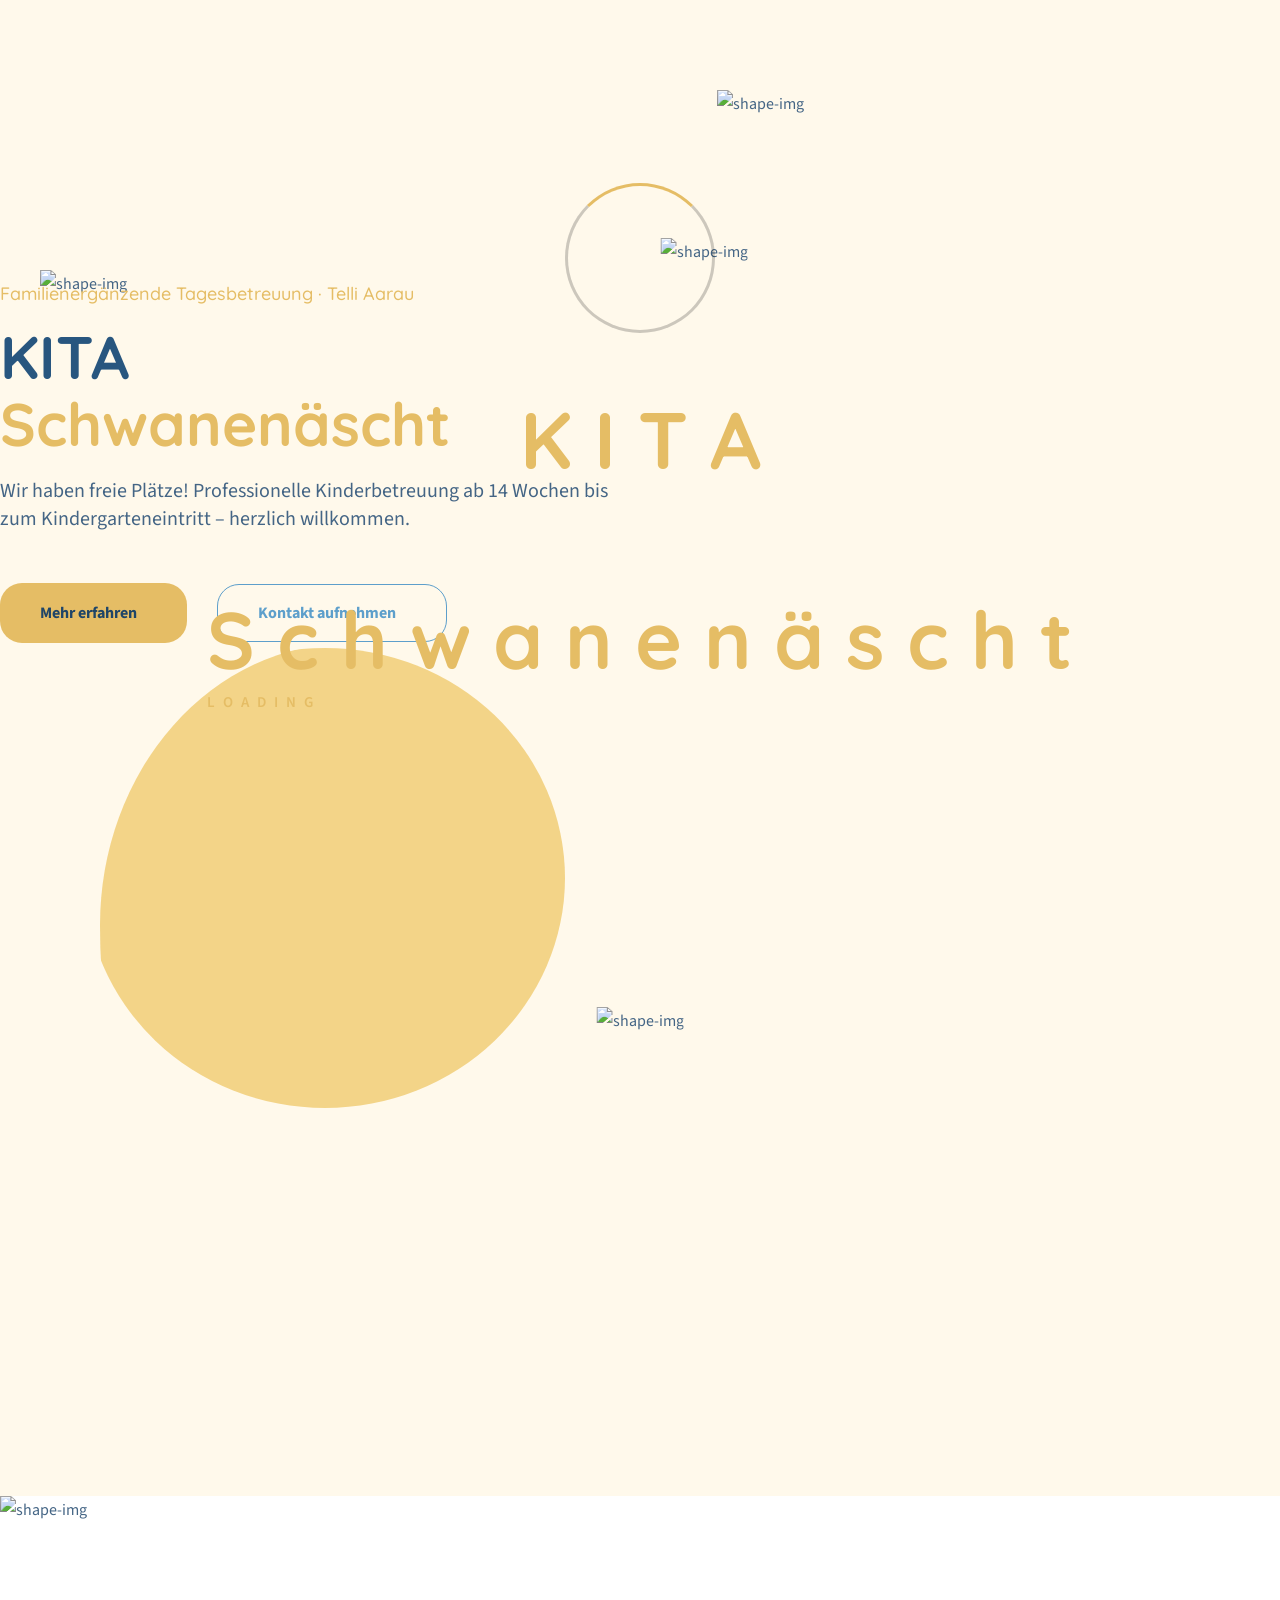
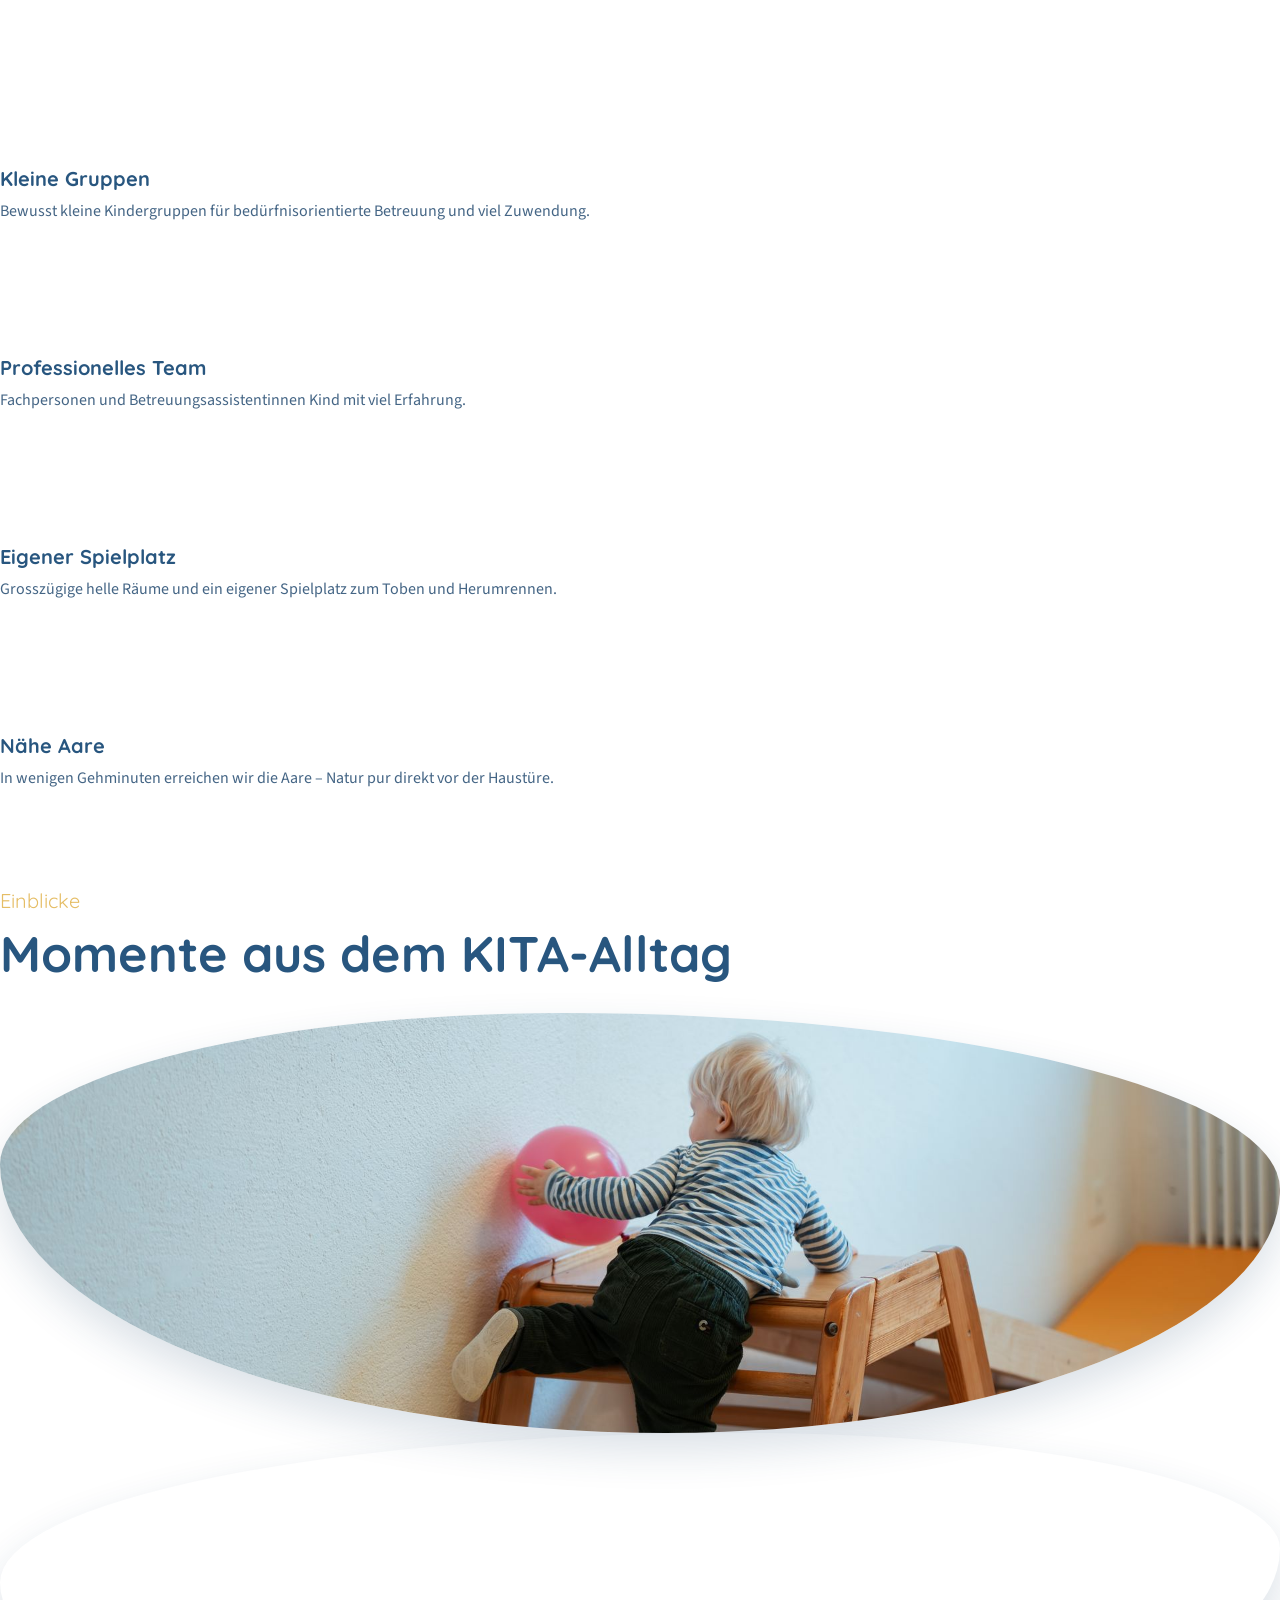
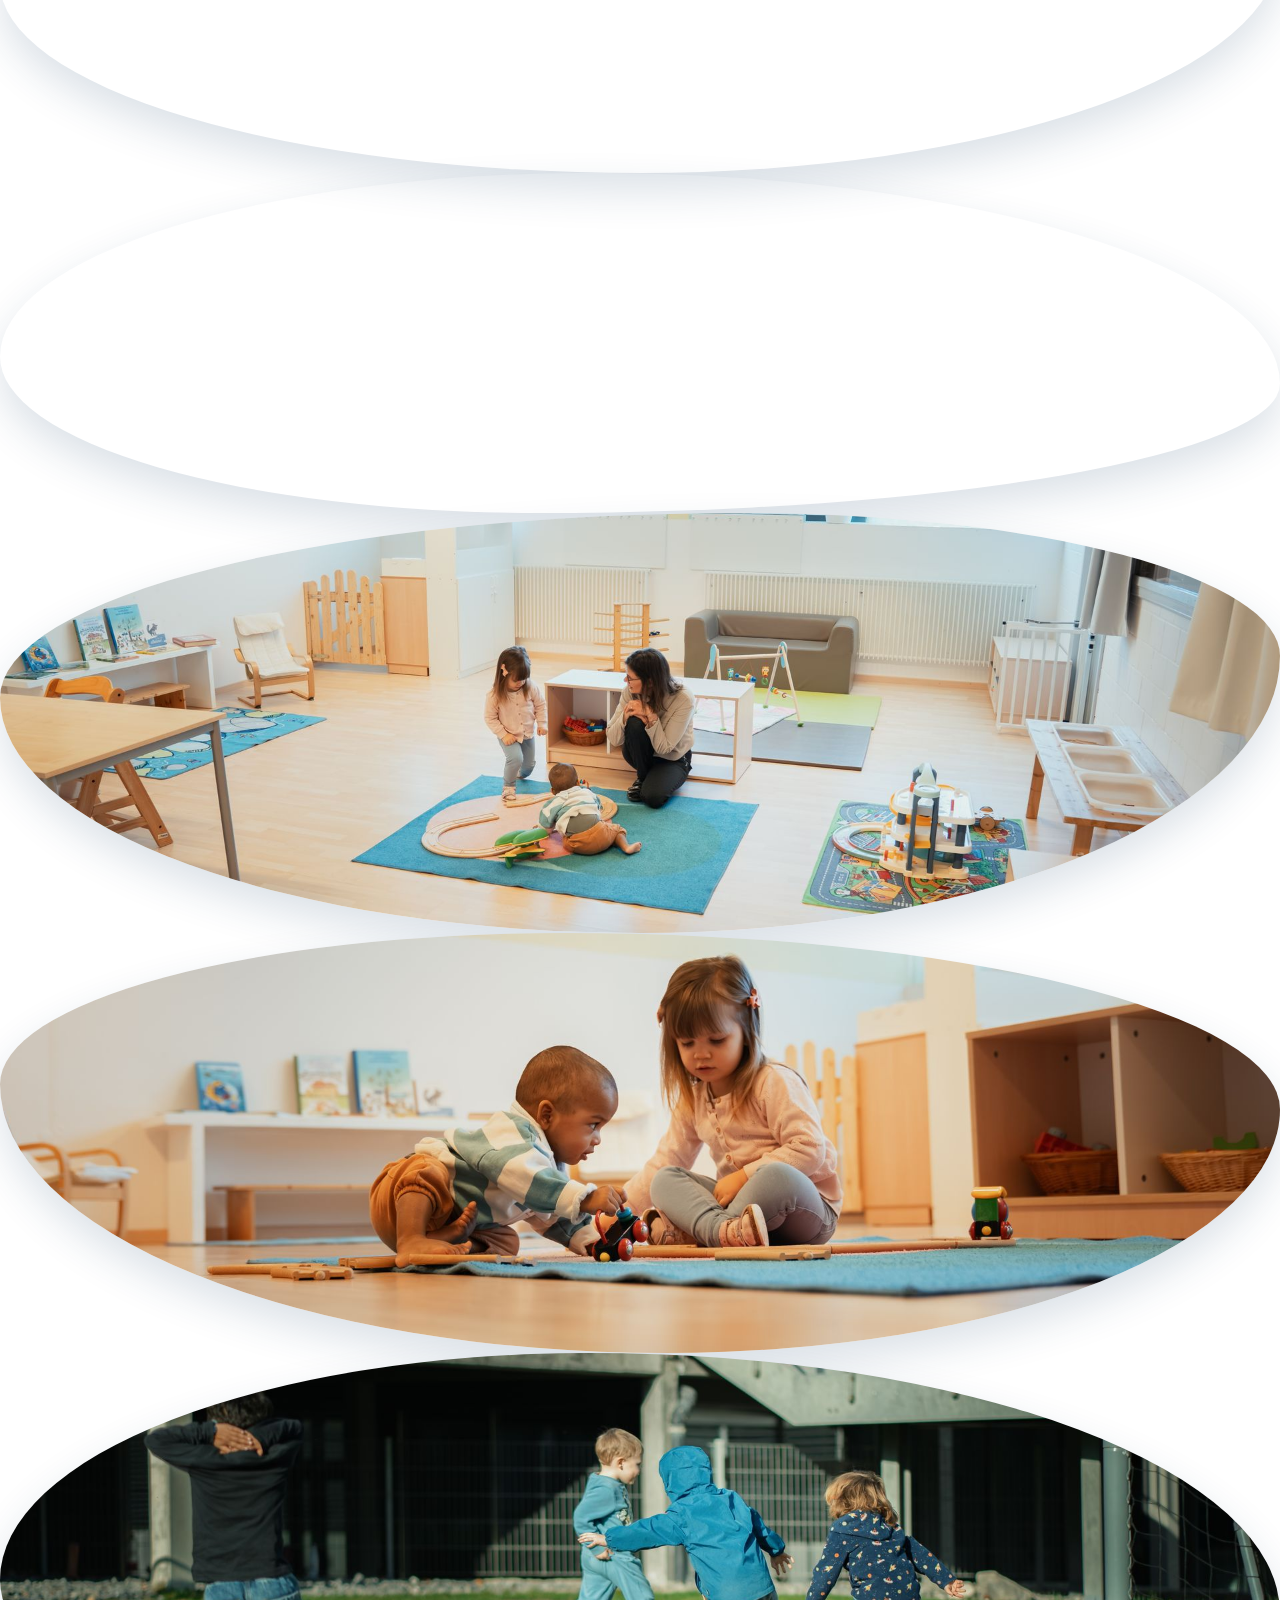
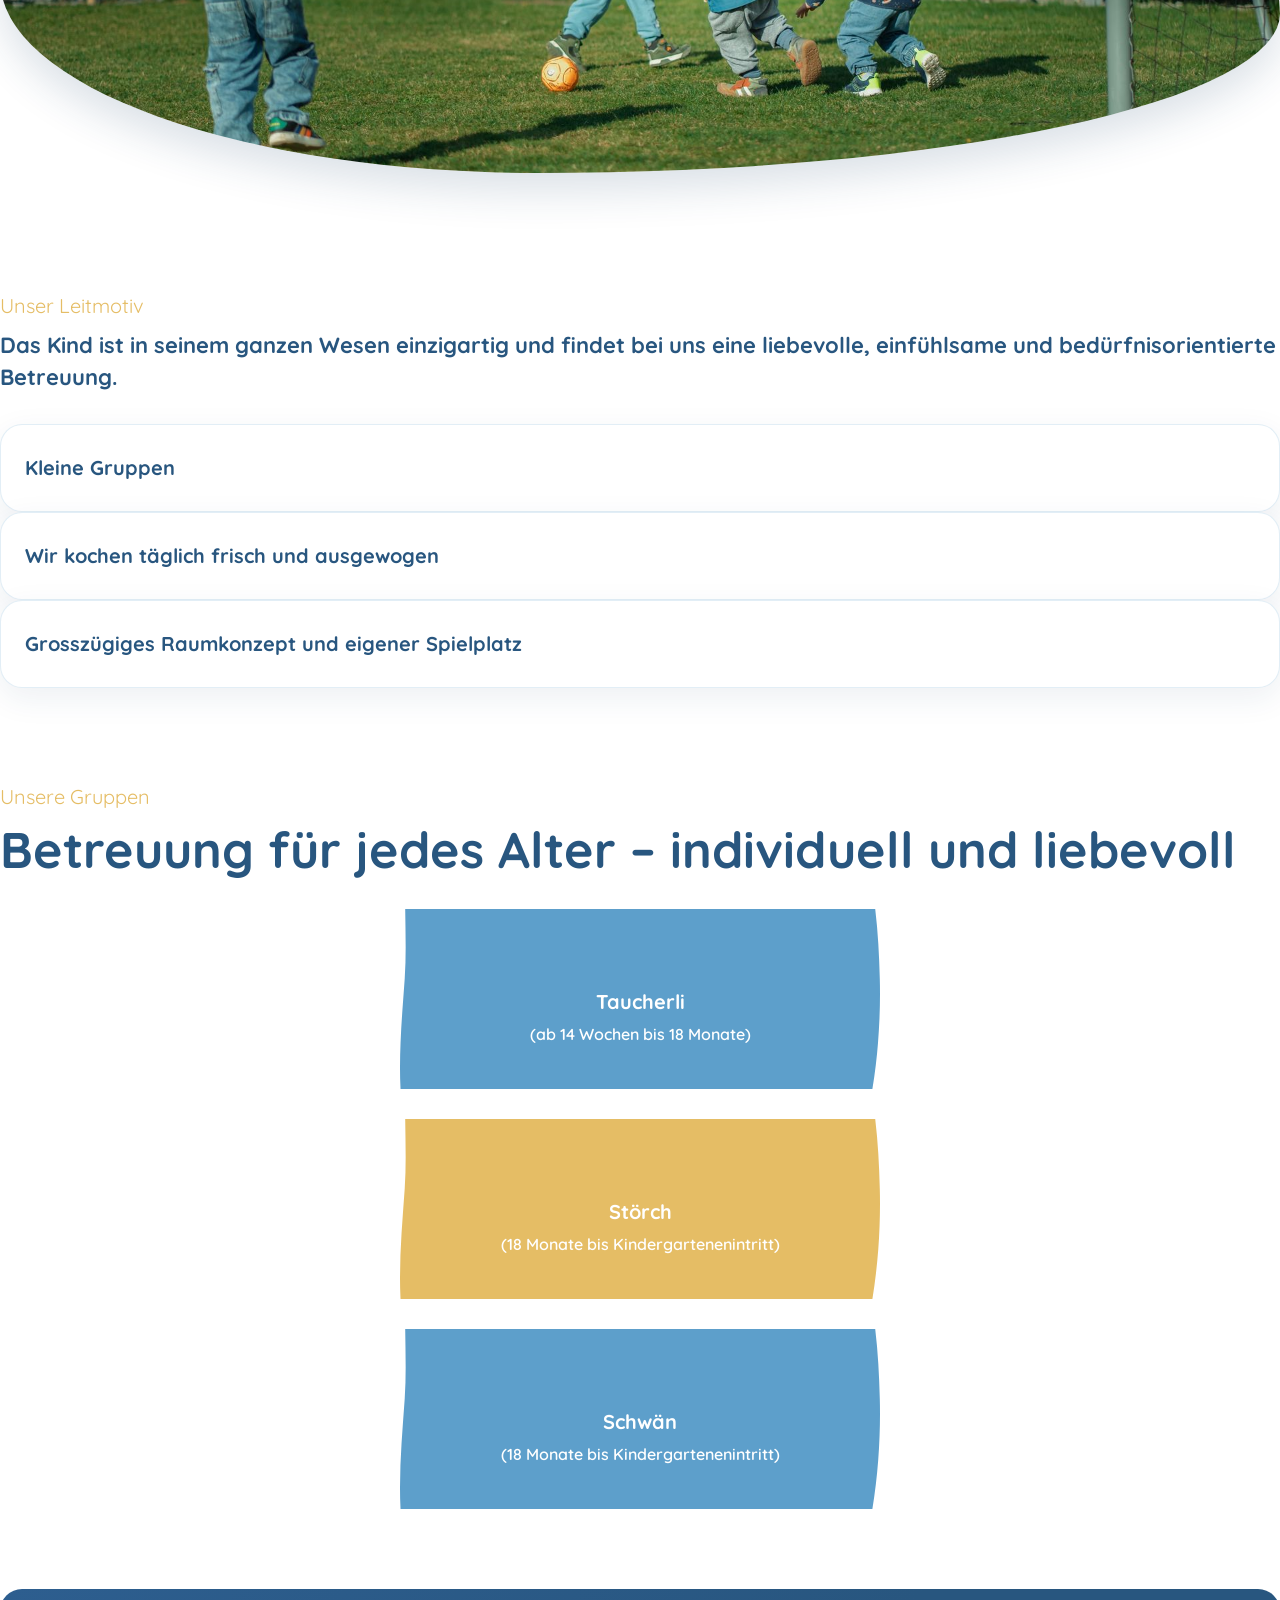
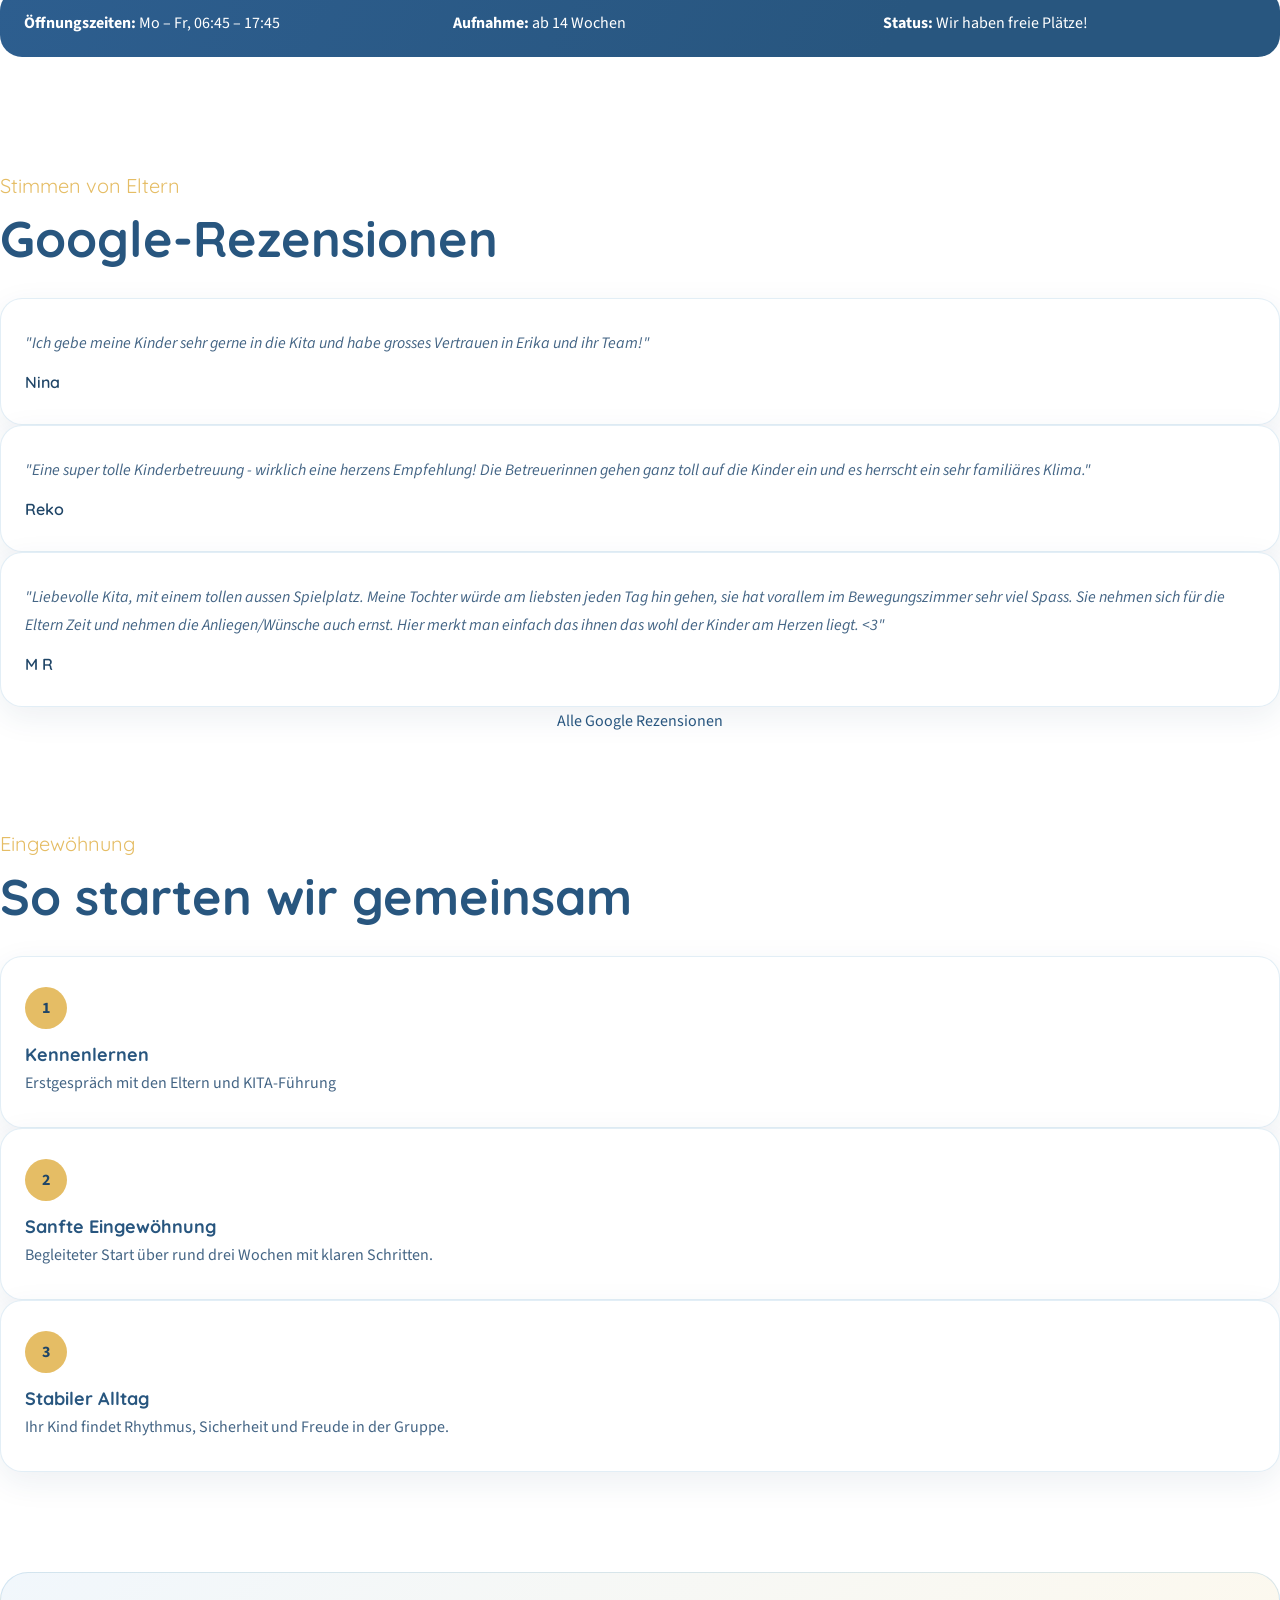
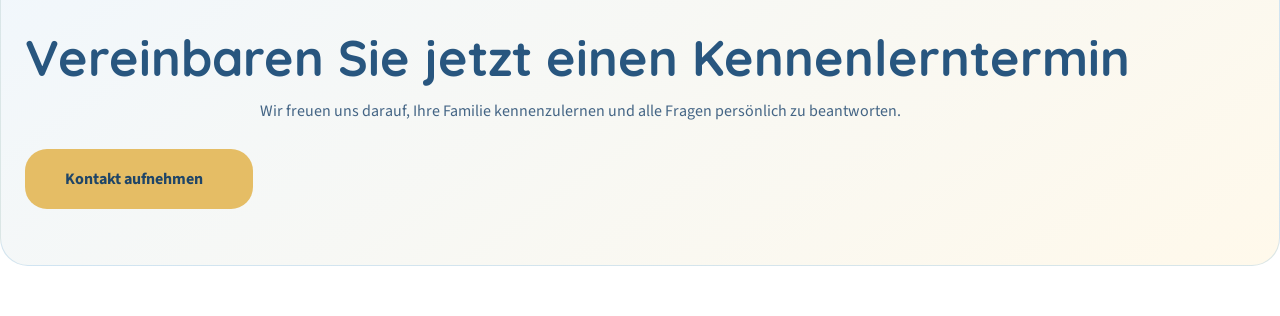
==== commit cc1c17c2: "Unified font usage, darker theme, fixed availability alignment" ====
--- a/index.html
+++ b/index.html
@@ -350,7 +350,9 @@
             <div class="container">
                 <div class="availability-wrap wow fadeInUp" data-wow-delay=".2s">
                     <div><strong>Öffnungszeiten:</strong> Mo – Fr, 06:45 – 17:45</div>
+                    <div></div>
                     <div><strong>Aufnahme:</strong> ab 14 Wochen</div>
+                    <div></div>
                     <div><strong>Status:</strong> Wir haben freie Plätze!</div>
                 </div>
             </div>
--- a/assets/css/main.css
+++ b/assets/css/main.css
@@ -8,12 +8,12 @@
 /*CSS Table Of Content Ends Here*/
 @import url("https://fonts.googleapis.com/css2?family=Quicksand:wght@300..700&display=swap");
 @import url("https://fonts.googleapis.com/css2?family=Quicksand:wght@300..700&family=Source+Sans+3:ital,wght@0,200..900;1,200..900&display=swap");
-@import url("https://fonts.googleapis.com/css2?family=Pangolin&display=swap");
+/*@import url("https://fonts.googleapis.com/css2?family=Pangolin&display=swap");*/
 :root {
   --body: #fff;
   --black: #000;
   --white: #fff;
-  --theme: #f3d488;
+  --theme: #e5bd65;
   --theme2: #5d9fcb;
   --theme3: #2d5e8f;
   --header: #28567f;
@@ -47,7 +47,6 @@
   text-align: center;
   line-height: 1;
   z-index: 9;
-  text-transform: capitalize;
 }
 .theme-btn i {
   margin-left: 10px;
@@ -152,7 +151,6 @@
   display: inline-block;
   font-weight: 600;
   color: var(--text);
-  text-transform: capitalize;
 }
 .theme-btn-2 i {
   margin-left: 10px;
@@ -207,7 +205,6 @@
   margin: 0px;
   padding: 0;
   color: var(--header);
-  text-transform: capitalize;
   transition: all 0.4s ease-in-out;
 }
 
@@ -2199,7 +2196,6 @@
   background-color: var(--white);
   position: relative;
   font-weight: 700;
-  text-transform: capitalize;
 }
 .brand-section-5 p::before {
   position: absolute;
@@ -2257,7 +2253,6 @@
   border-radius: 100px;
   max-width: 230px;
   margin: 0 auto;
-  text-transform: capitalize;
   z-index: 11;
   font-size: 16px;
   font-weight: 700;
@@ -2750,7 +2745,6 @@
   font-size: 50px;
   font-weight: 700;
   color: var(--white);
-  text-transform: capitalize;
   margin-bottom: 12px;
 }
 @media (max-width: 575px) {
@@ -2781,7 +2775,6 @@
   color: var(--white);
   font-size: 18px;
   font-weight: 600;
-  text-transform: capitalize;
   margin-bottom: 8px;
 }
 .contact-form-items-7 .form-box .form-clt input, .contact-form-items-7 .form-box .form-clt textarea {
@@ -2794,7 +2787,6 @@
   border-radius: 15px;
   color: var(--header);
   font-weight: 400;
-  text-transform: capitalize;
 }
 .contact-form-items-7 .form-box .form-clt input::placeholder, .contact-form-items-7 .form-box .form-clt textarea::placeholder {
   color: var(--header);
@@ -2900,7 +2892,6 @@
   line-height: 1;
   border-radius: 8px;
   font-size: 15px;
-  text-transform: capitalize;
 }
 .login-wrapper .login-items .contact-left-items .form-group input::placeholder {
   color: var(--text);
@@ -4352,7 +4343,6 @@
 .faq-left .nav .nav-link {
   font-weight: 700;
   font-size: 18px;
-  text-transform: capitalize;
   color: var(--header);
 }
 .faq-left .nav .nav-link.active {
@@ -4373,7 +4363,6 @@
   box-shadow: none;
   background-color: var(--white);
   padding: 25px 30px 0;
-  text-transform: capitalize;
   font-size: 20px;
   border: none;
 }
@@ -4584,7 +4573,6 @@
   color: var(--header);
   font-weight: 700;
   font-family: "Quicksand", sans-serif;
-  text-transform: capitalize;
   cursor: pointer;
   -webkit-transition: all 500ms ease;
   transition: all 500ms ease;
@@ -4847,6 +4835,7 @@
 }
 .feature-value-items .value-icon-items .icon {
   width: 90px;
+  max-width: 90px;
   height: 90px;
   line-height: 100px;
   text-align: center;
@@ -5489,7 +5478,6 @@
   position: relative;
   z-index: 99;
   font-size: 16px;
-  text-transform: capitalize;
 }
 .counter-box-items5 .counter-box .bg-shape {
   position: absolute;
@@ -5551,7 +5539,6 @@
   font-size: 18px;
   font-weight: 700;
   color: var(--theme);
-  text-transform: capitalize;
   font-family: "Quicksand", sans-serif;
 }
 @media (max-width: 991px) {
@@ -5620,7 +5607,6 @@
 .school-facilities-wrapper .school-facilities-box-items .title {
   font-size: 20px;
   font-weight: 700;
-  text-transform: capitalize;
   margin-top: 20px;
 }
 @media (max-width: 1399px) {
@@ -5744,7 +5730,6 @@
 }
 .choose-us-wrapper-6 .choose-us-content ul li .title .iconss-title {
   font-size: 16px;
-  text-transform: capitalize;
   color: var(--header);
   line-height: 135%;
   font-weight: 700;
@@ -5772,12 +5757,10 @@
   font-weight: 700;
   font-family: "Quicksand", sans-serif;
   color: var(--header);
-  text-transform: capitalize;
 }
 .choose-us-wrapper-6 .choose-us-content .skill-feature .progress-value {
   margin-bottom: 10px;
   color: var(--header);
-  text-transform: capitalize;
 }
 .choose-us-wrapper-6 .choose-us-content .skill-feature .progress {
   position: relative;
@@ -5859,7 +5842,6 @@
   margin-bottom: 15px;
 }
 .footer-kids-section .section-title-area .client-sub span {
-  text-transform: capitalize;
   font-size: 15px;
   font-weight: bold;
   font-family: "Quicksand", sans-serif;
@@ -5978,7 +5960,6 @@
   display: flex;
   align-items: center;
   gap: 10px;
-  text-transform: capitalize;
   font-size: 16px;
 }
 .footer-kids-box-items .content ul li:not(:last-child) {
@@ -6117,7 +6098,6 @@
 .values-wrapper-6 .values-list li .content .title {
   font-size: 18px;
   font-weight: 700;
-  text-transform: capitalize;
 }
 @media (max-width: 1399px) {
   .values-wrapper-6 .values-list li .content .title {
@@ -6245,7 +6225,6 @@
 .why-choose-wrapper-7 .values-list li .content .title {
   font-size: 18px;
   font-weight: 700;
-  text-transform: capitalize;
 }
 @media (max-width: 1399px) {
   .why-choose-wrapper-7 .values-list li .content .title {
@@ -6428,7 +6407,6 @@
   font-size: 18px;
   font-weight: 700;
   color: var(--header);
-  text-transform: capitalize;
   margin-bottom: 30px;
   text-align: center;
 }
@@ -6465,9 +6443,6 @@
 }
 .how-work-box-7 .step-box.bg-4::before {
   background: #E6E8FC;
-}
-.how-work-box-7 .step-box h3 {
-  text-transform: capitalize;
 }
 .how-work-box-7.style-box-1 {
   text-align: center;
@@ -7378,9 +7353,6 @@
   padding-bottom: 20px;
   padding-top: 15px;
 }
-.footer-section-5 .footer-text-5 b {
-  text-transform: capitalize;
-}
 
 .footer-info-wrapper-5 {
   border-bottom: 2px dashed rgba(56, 84, 105, 0.2);
@@ -7448,7 +7420,6 @@
   position: relative;
   padding-bottom: 15px;
   margin-bottom: 22px;
-  text-transform: capitalize;
 }
 .footer-info-wrapper-5 .footer-info-items .title::before {
   position: absolute;
@@ -7514,11 +7485,9 @@
 }
 .footer-widget-wrapper-5 .footer-widget-items .widget-head h3 {
   font-size: 20px;
-  text-transform: capitalize;
 }
 .footer-widget-wrapper-5 .footer-widget-items .gt-list-area li {
   transition: all 0.4s ease-in-out;
-  text-transform: capitalize;
 }
 .footer-widget-wrapper-5 .footer-widget-items .gt-list-area li:not(:last-child) {
   margin-bottom: 15px;
@@ -7714,7 +7683,6 @@
   padding: 20px 0;
   text-align: left;
   position: relative;
-  text-transform: capitalize;
   transition: all 0.4s ease-in-out;
 }
 .header-main .main-menu ul li a i {
@@ -7956,7 +7924,6 @@
   font-weight: 700;
   font-family: "Quicksand", sans-serif;
   color: var(--header);
-  text-transform: capitalize;
 }
 .header-main .main-menu ul li .has-homemenu {
   /* Hide scrollbar - Firefox */
@@ -8163,7 +8130,6 @@
   justify-content: space-between;
   align-items: center;
   font-size: 16px;
-  text-transform: capitalize;
   font-weight: 600;
 }
 .header-1 .header-main .header-left .category-dropdown ul li:not(:last-child) {
@@ -8941,7 +8907,6 @@
 .offcanvas__wrapper .offcanvas__content .offcanvas__contact ul li {
   font-size: 16px;
   font-weight: 600;
-  text-transform: capitalize;
 }
 .offcanvas__wrapper .offcanvas__content .offcanvas__contact ul li a {
   color: var(--text);
@@ -8961,7 +8926,6 @@
 .offcanvas__wrapper .offcanvas__content .offcanvas__contact .header-button .theme-btn {
   width: 100%;
   padding: 16px 40px;
-  text-transform: capitalize !important;
 }
 .offcanvas__wrapper .offcanvas__content .offcanvas__contact .social-icon {
   margin-top: 30px;
@@ -9135,7 +9099,6 @@
 }
 .breadcrumb-wrapper .page-heading .breadcrumb-items li {
   color: var(--white);
-  text-transform: capitalize;
   font-weight: 600;
   font-size: 18px;
 }
@@ -9633,7 +9596,7 @@
 .hero-1 .hero-content h5 {
   margin-bottom: 15px;
   color: var(--theme);
-  font-family: "Pangolin";
+  font-family: "Quicksand";
   font-weight: 500;
   position: relative;
   display: inline-block;
@@ -9865,7 +9828,7 @@
 .hero-2 .hero-content h5 {
   margin-bottom: 15px;
   color: var(--theme);
-  font-family: "Pangolin";
+  font-family: "Quicksand";
   font-weight: 500;
   position: relative;
   display: inline-block;
@@ -10123,7 +10086,7 @@
 .hero-3 .hero-content h5 {
   margin-bottom: 20px;
   position: relative;
-  font-family: Pangolin;
+  font-family: "Quicksand";
   font-weight: 500;
   color: var(--theme);
 }
@@ -10265,7 +10228,7 @@
 .hero-4 .hero-content h5 {
   margin-bottom: 15px;
   color: var(--theme);
-  font-family: "Pangolin";
+  font-family: "Quicksand";
   font-weight: 500;
   position: relative;
   display: inline-block;
@@ -10909,7 +10872,6 @@
   }
 }
 .hero-6 .hero-content .hero-sub span {
-  text-transform: capitalize;
   font-size: 15px;
   font-weight: bold;
   font-family: "Quicksand", sans-serif;
@@ -11161,7 +11123,6 @@
   transform: translateY(-150px);
 }
 .hero-7 .hero-content .sub-text {
-  text-transform: capitalize;
   color: var(--theme);
   position: relative;
   margin-bottom: 5px;
@@ -11431,7 +11392,6 @@
   height: 100px;
   line-height: 90px;
   font-weight: 700;
-  text-transform: capitalize;
   color: var(--theme);
 }
 .text-slider:not(:last-child) {
@@ -11644,7 +11604,6 @@
   font-size: 16px;
   line-height: 1.5;
   font-weight: 500;
-  text-transform: capitalize;
   border-bottom: 1px solid var(--border) !important;
   border: none;
 }
@@ -12117,7 +12076,6 @@
   font-weight: 500;
   background: var(--white);
   margin-right: 5px;
-  text-transform: capitalize;
   margin-bottom: 10px;
   border-radius: 4px;
   border: 1px solid var(--border);
@@ -12176,7 +12134,6 @@
 }
 .news-details-area .blog-post-details .single-blog-post .post-content .hilight-text p {
   font-weight: 600;
-  text-transform: capitalize;
   font-style: italic;
   line-height: 26px;
   color: var(--header);
@@ -12201,7 +12158,6 @@
   line-height: 1;
   background: transparent;
   margin-right: 8px;
-  text-transform: capitalize;
   font-weight: 500;
   -webkit-transition: all 0.4s ease-in-out;
   transition: all 0.4s ease-in-out;
@@ -13097,7 +13053,6 @@
   height: 70px;
   border: 0;
   padding: 0 50px;
-  text-transform: capitalize;
   background: transparent;
   font-size: 25px;
   color: var(--theme);
@@ -13249,7 +13204,6 @@
   border-radius: 6px;
   font-weight: 700;
   font-size: 15px;
-  text-transform: capitalize;
   color: var(--header);
   transition: all 0.3s ease-in-out;
 }
@@ -14501,7 +14455,6 @@
   background: rgba(3, 166, 166, 0.1);
   border-radius: 10px;
   font-weight: 600;
-  text-transform: capitalize;
   padding: 8px 10px;
   line-height: 1;
   margin-top: 15px;
@@ -14782,7 +14735,6 @@
 .activities-wrapper-items5 .content h3 {
   font-size: 30px;
   line-height: 1;
-  text-transform: capitalize;
 }
 @media (max-width: 1399px) {
   .activities-wrapper-items5 .content h3 {
@@ -15245,7 +15197,6 @@
   display: inline-block;
   background: rgba(3, 166, 166, 0.1);
   border-radius: 10px;
-  text-transform: capitalize;
   padding: 8px 12px;
   line-height: 1;
   margin-top: 20px;
@@ -15311,7 +15262,6 @@
 .program-bottom-area-6 .title {
   font-size: 20px;
   font-weight: 700;
-  text-transform: capitalize;
   text-align: center;
 }
 @media (max-width: 767px) {
@@ -15435,7 +15385,6 @@
   }
 }
 .extra-activities-box-6 .content .title {
-  text-transform: capitalize;
   font-size: 30px;
   font-weight: 700;
   margin-top: 15px;
@@ -15685,7 +15634,7 @@
   font-weight: 400;
   text-transform: none;
   font-size: 20px;
-  font-family: "Pangolin";
+  font-family: "Quicksand";
 }
 .section-title.style-2 span {
   color: var(--theme3);
@@ -16073,7 +16022,7 @@
 }
 .team-box-items .team-image {
   margin: 0 auto;
-  mask: url('data:image/svg+xml;utf8,<svg xmlns="http://www.w3.org/2000/svg" viewBox="0 0 294 294"> <path fill-rule="evenodd" clip-rule="evenodd" d="M147.403 0.00569915C182.119 0.435189 209.656 26.2366 235.076 51.2011C261.845 77.4906 291.257 105.251 293.775 143.756C296.413 184.105 275.546 221.843 248.076 250.036C221.009 277.816 185.15 293.448 147.403 293.984C109.12 294.528 71.5048 281.034 43.9843 252.934C16.0177 224.38 -2.47629 184.728 0.269486 143.756C2.87462 104.884 30.5587 75.4755 57.651 49.0061C83.3487 23.8993 112.392 -0.427445 147.403 0.00569915Z" /></svg>');
+  mask: url('/assets/img/team/radius-shape.svg');
   mask-repeat: no-repeat;
   mask-position: center center;
   mask-size: cover;
@@ -16837,7 +16786,6 @@
   left: 0;
 }
 .team-section-6 .link-btn {
-  text-transform: capitalize;
   font-size: 16px;
   font-weight: 700;
   font-family: "Quicksand", sans-serif;
@@ -17485,7 +17433,6 @@
   font-size: 16px;
   font-weight: 600;
   max-width: 230px;
-  text-transform: capitalize;
   font-style: italic;
   margin: 0 auto;
   color: var(--header);
@@ -17615,7 +17562,6 @@
   padding: 0 30px;
 }
 .testimonial-box-items-7 .text {
-  text-transform: capitalize;
   color: #5C707E;
   font-style: italic;
   font-weight: 600;
@@ -17885,7 +17831,7 @@
   border-radius: 22px;
   padding: 20px 24px;
   display: grid;
-  grid-template-columns: 1fr 1fr 1fr auto;
+  grid-template-columns: 1fr 24px 1fr 24px 1fr;
   gap: 16px;
   align-items: center;
 }
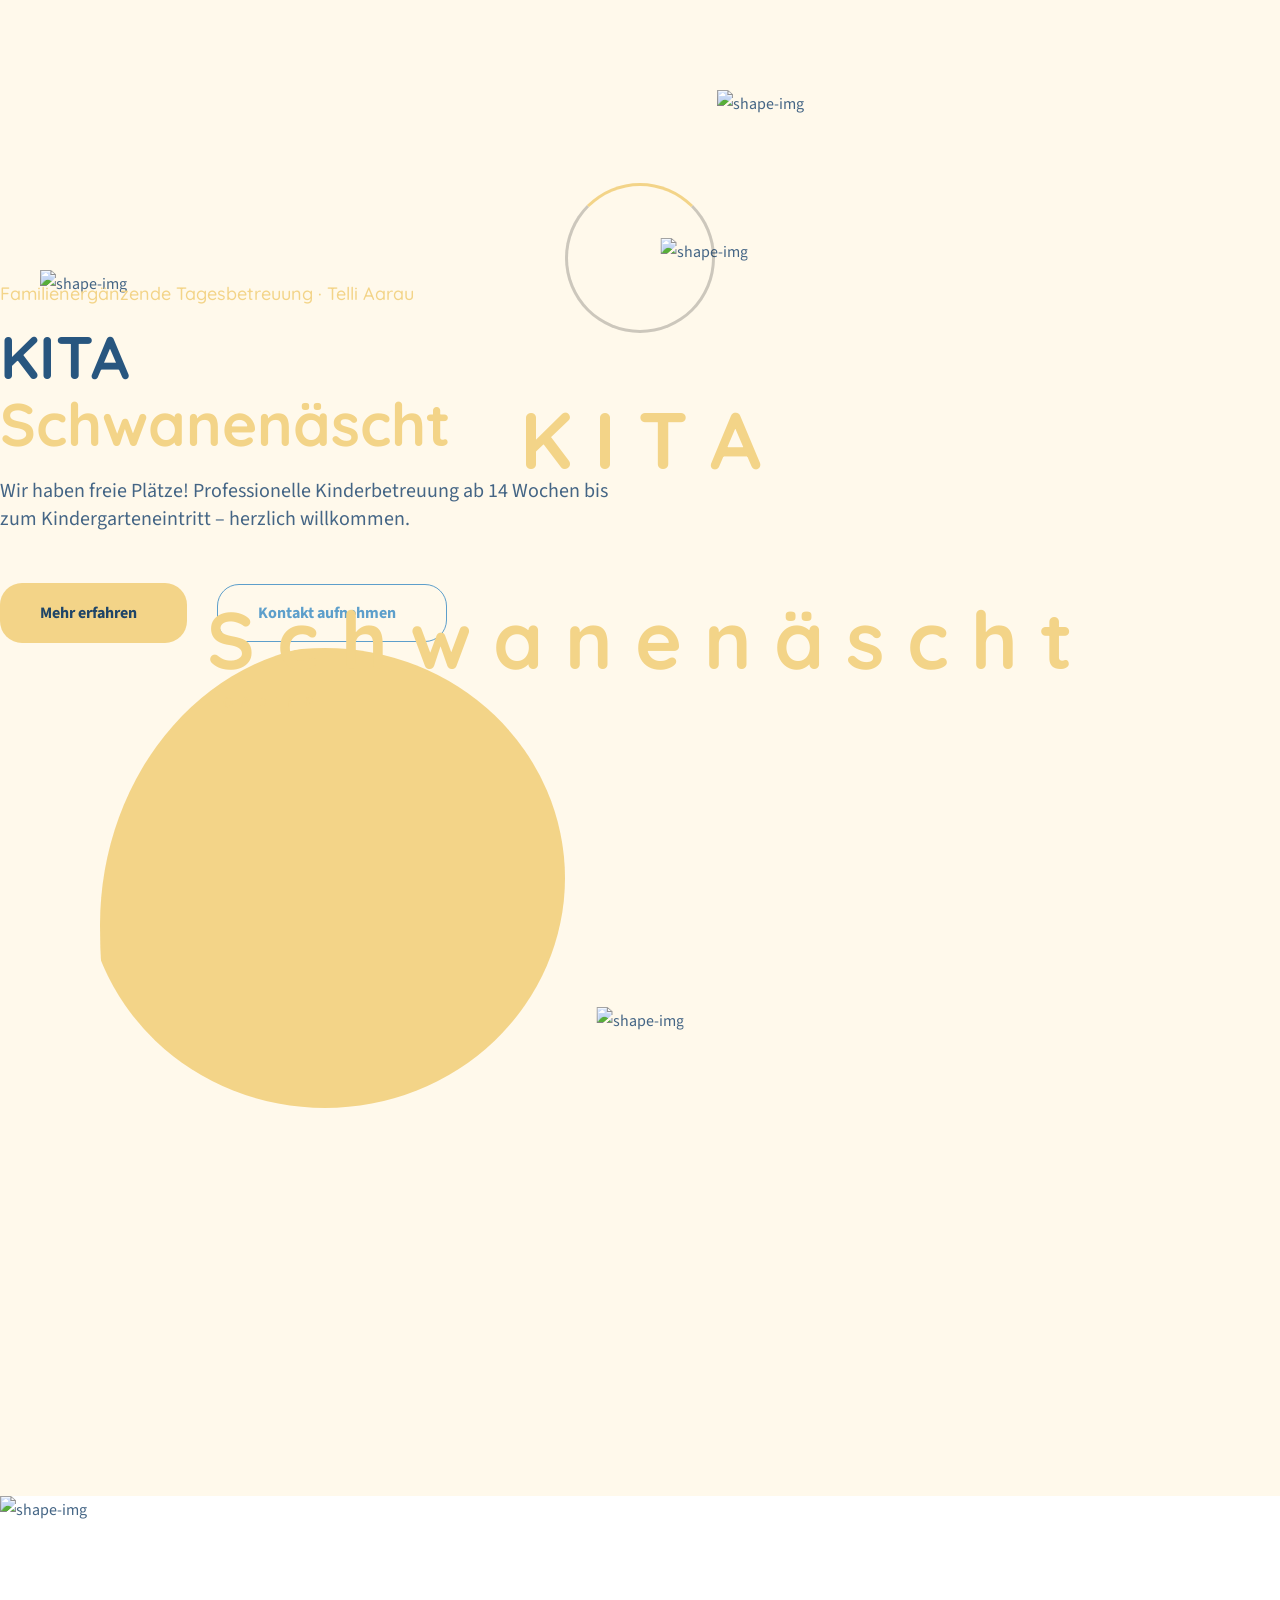
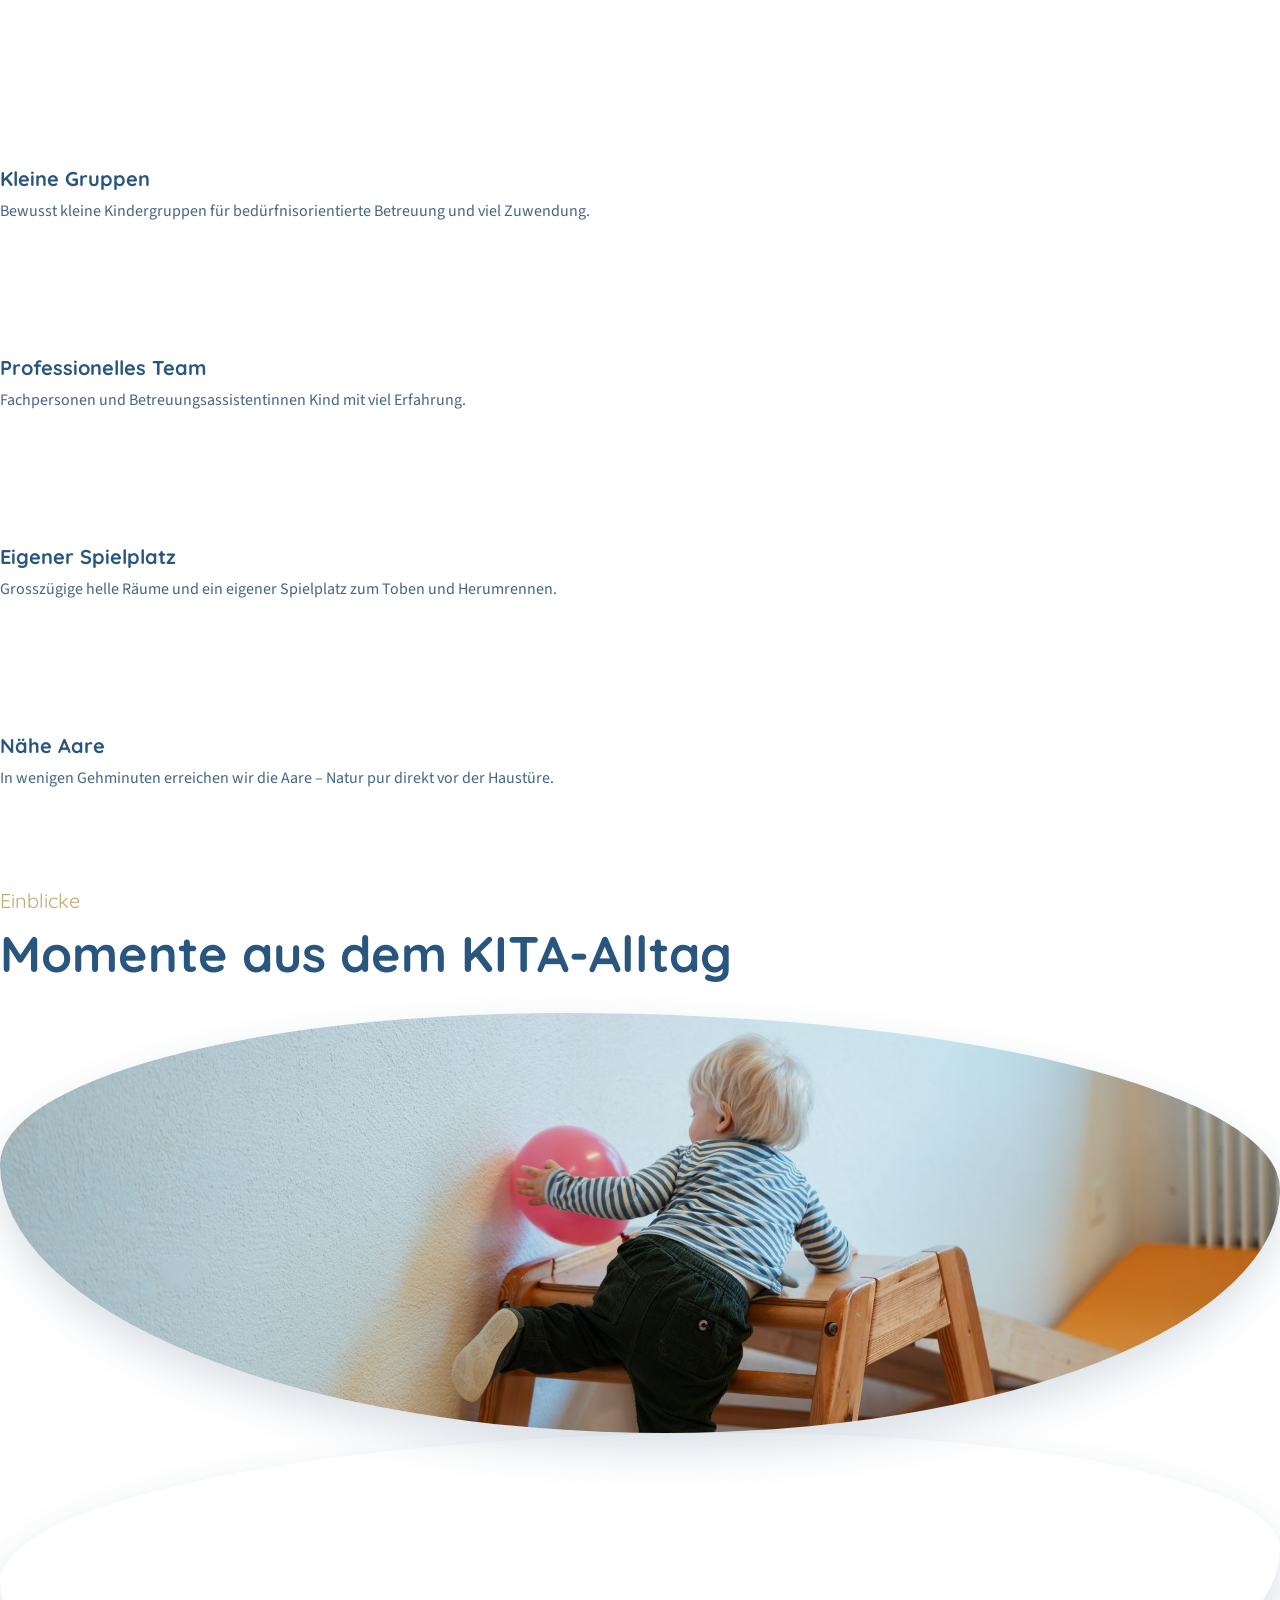
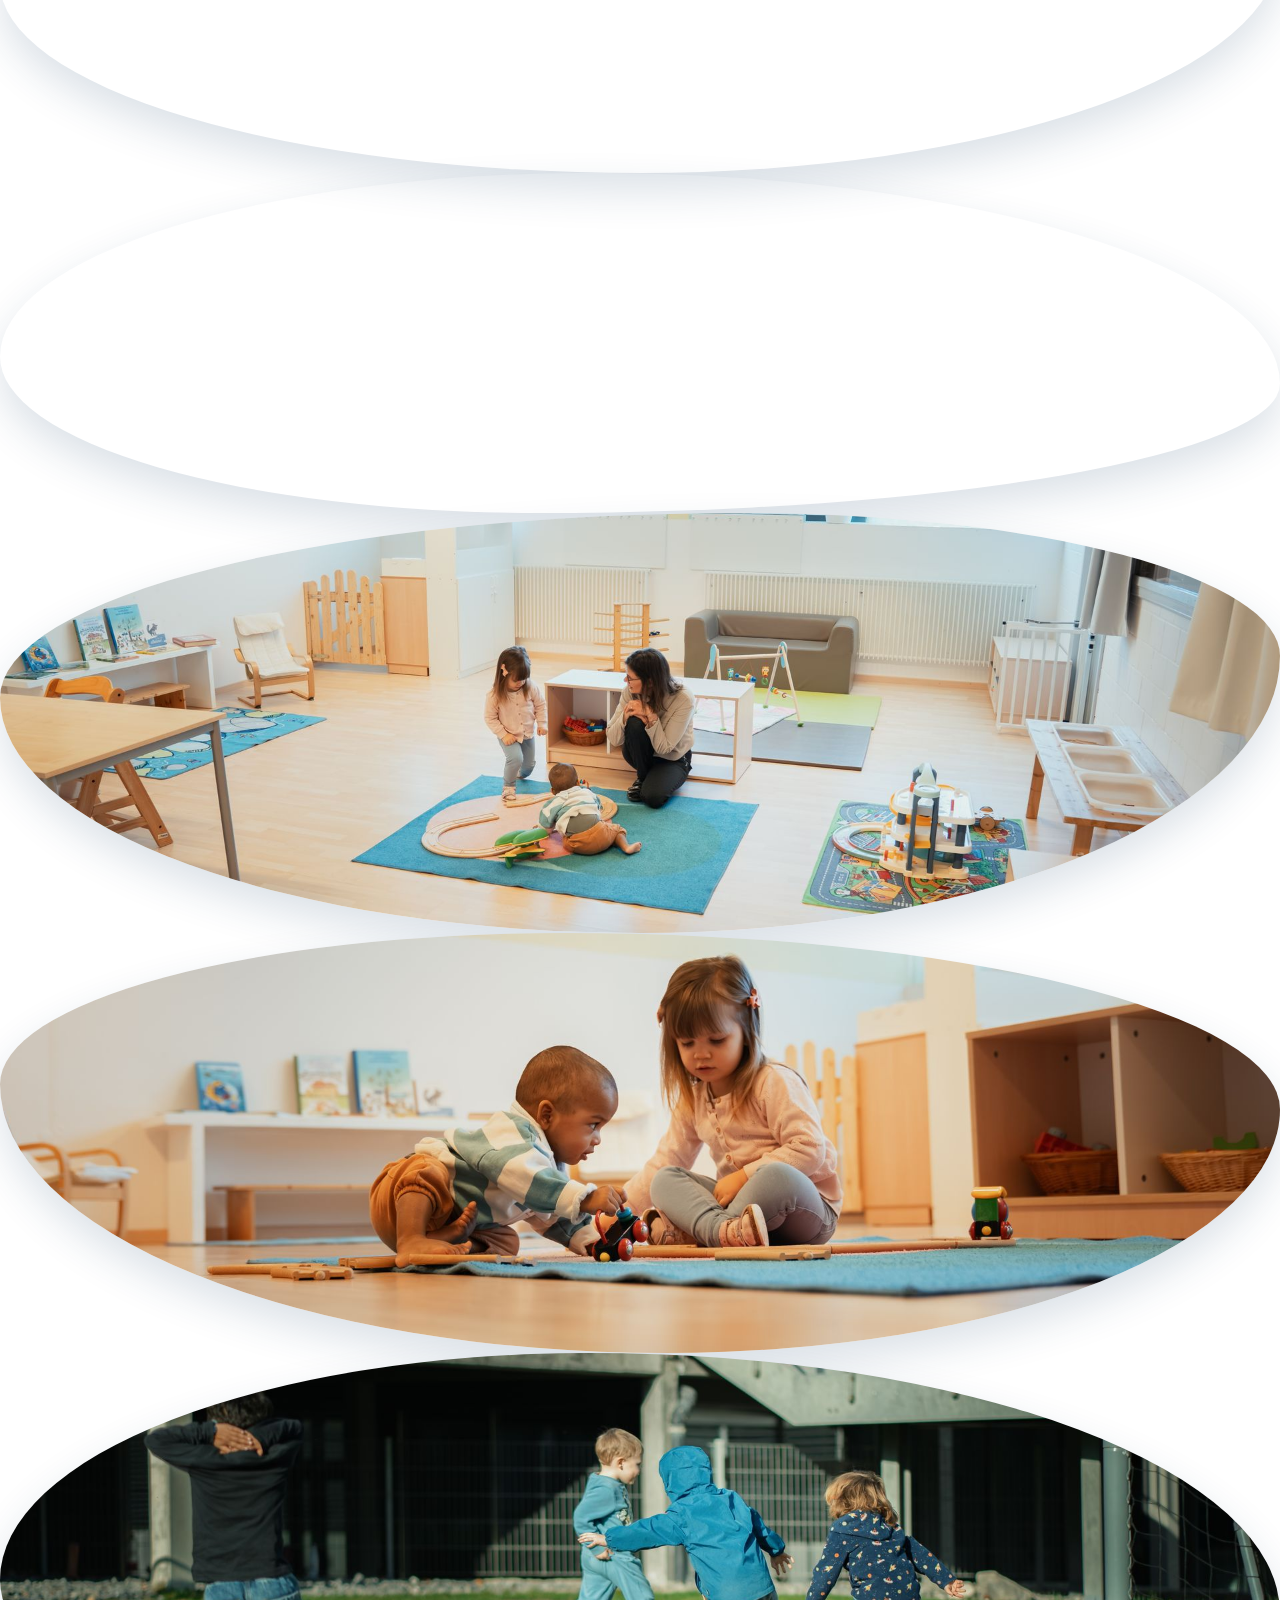
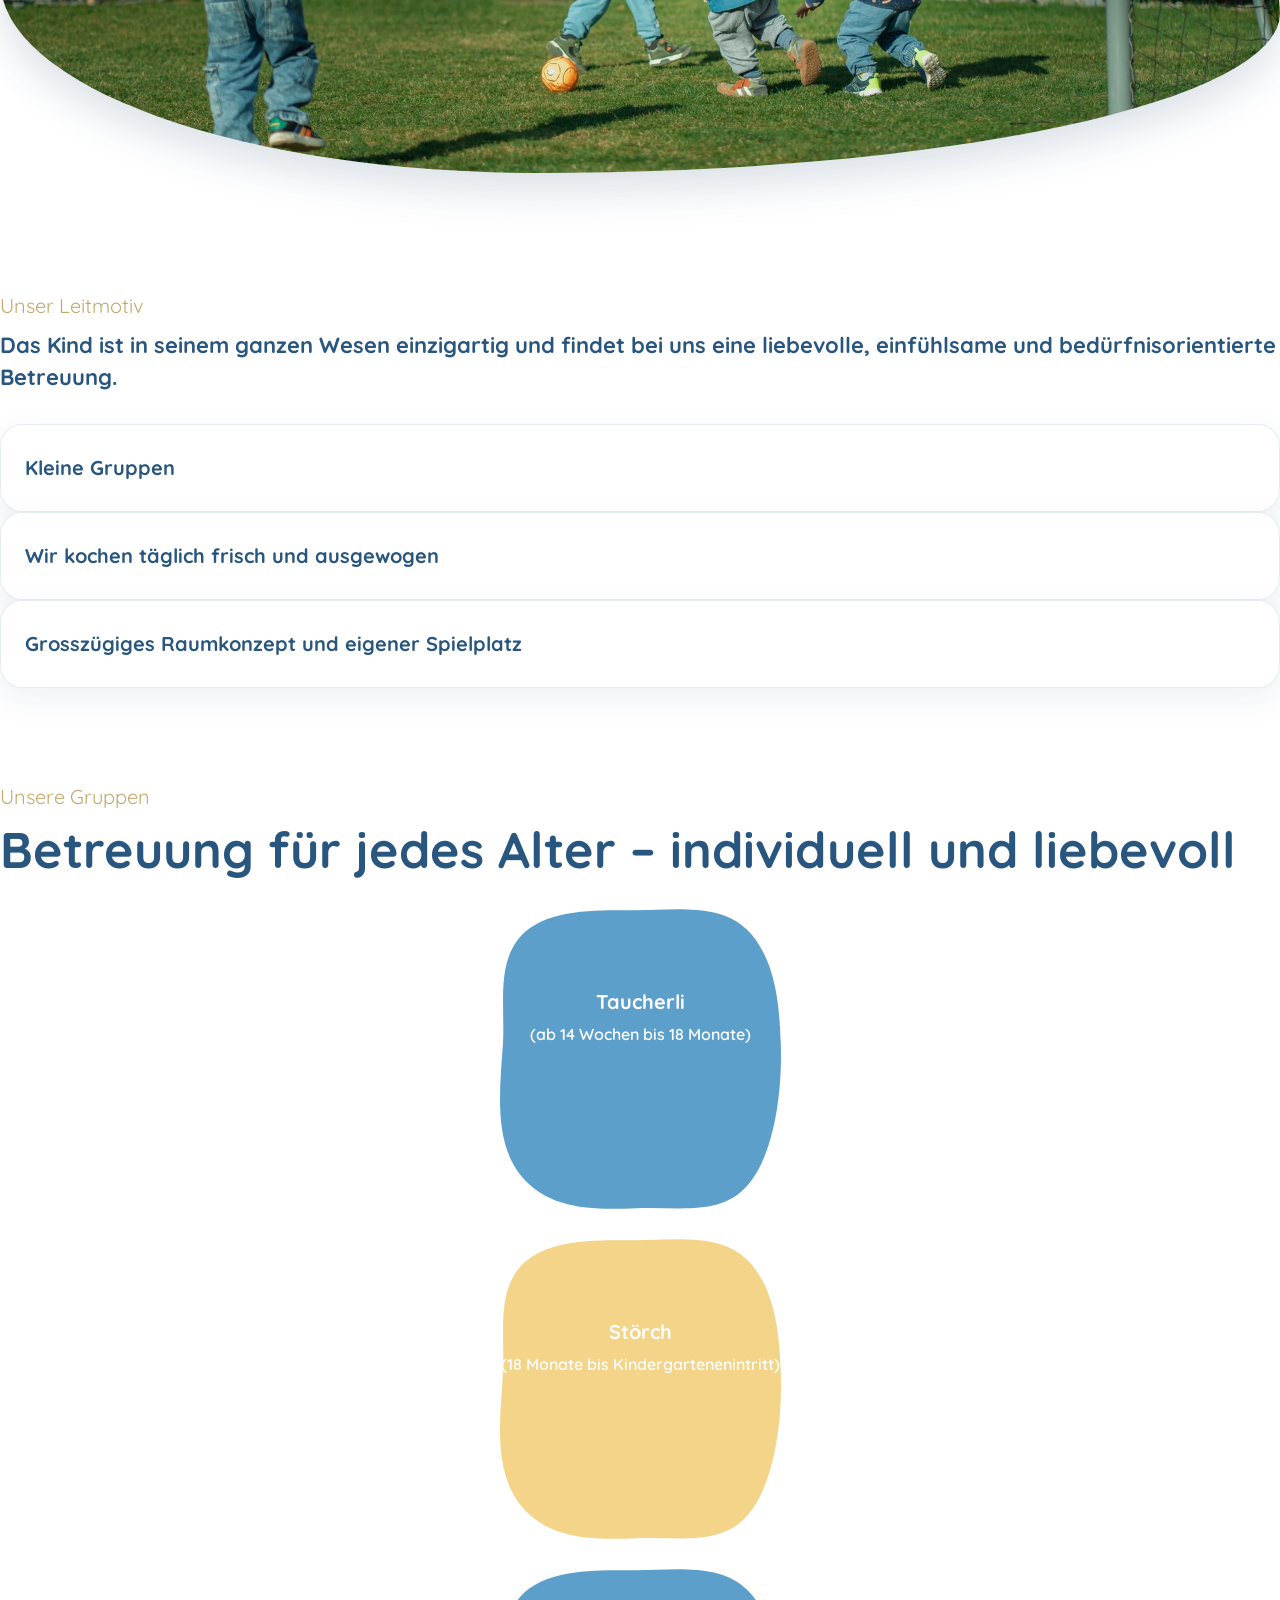
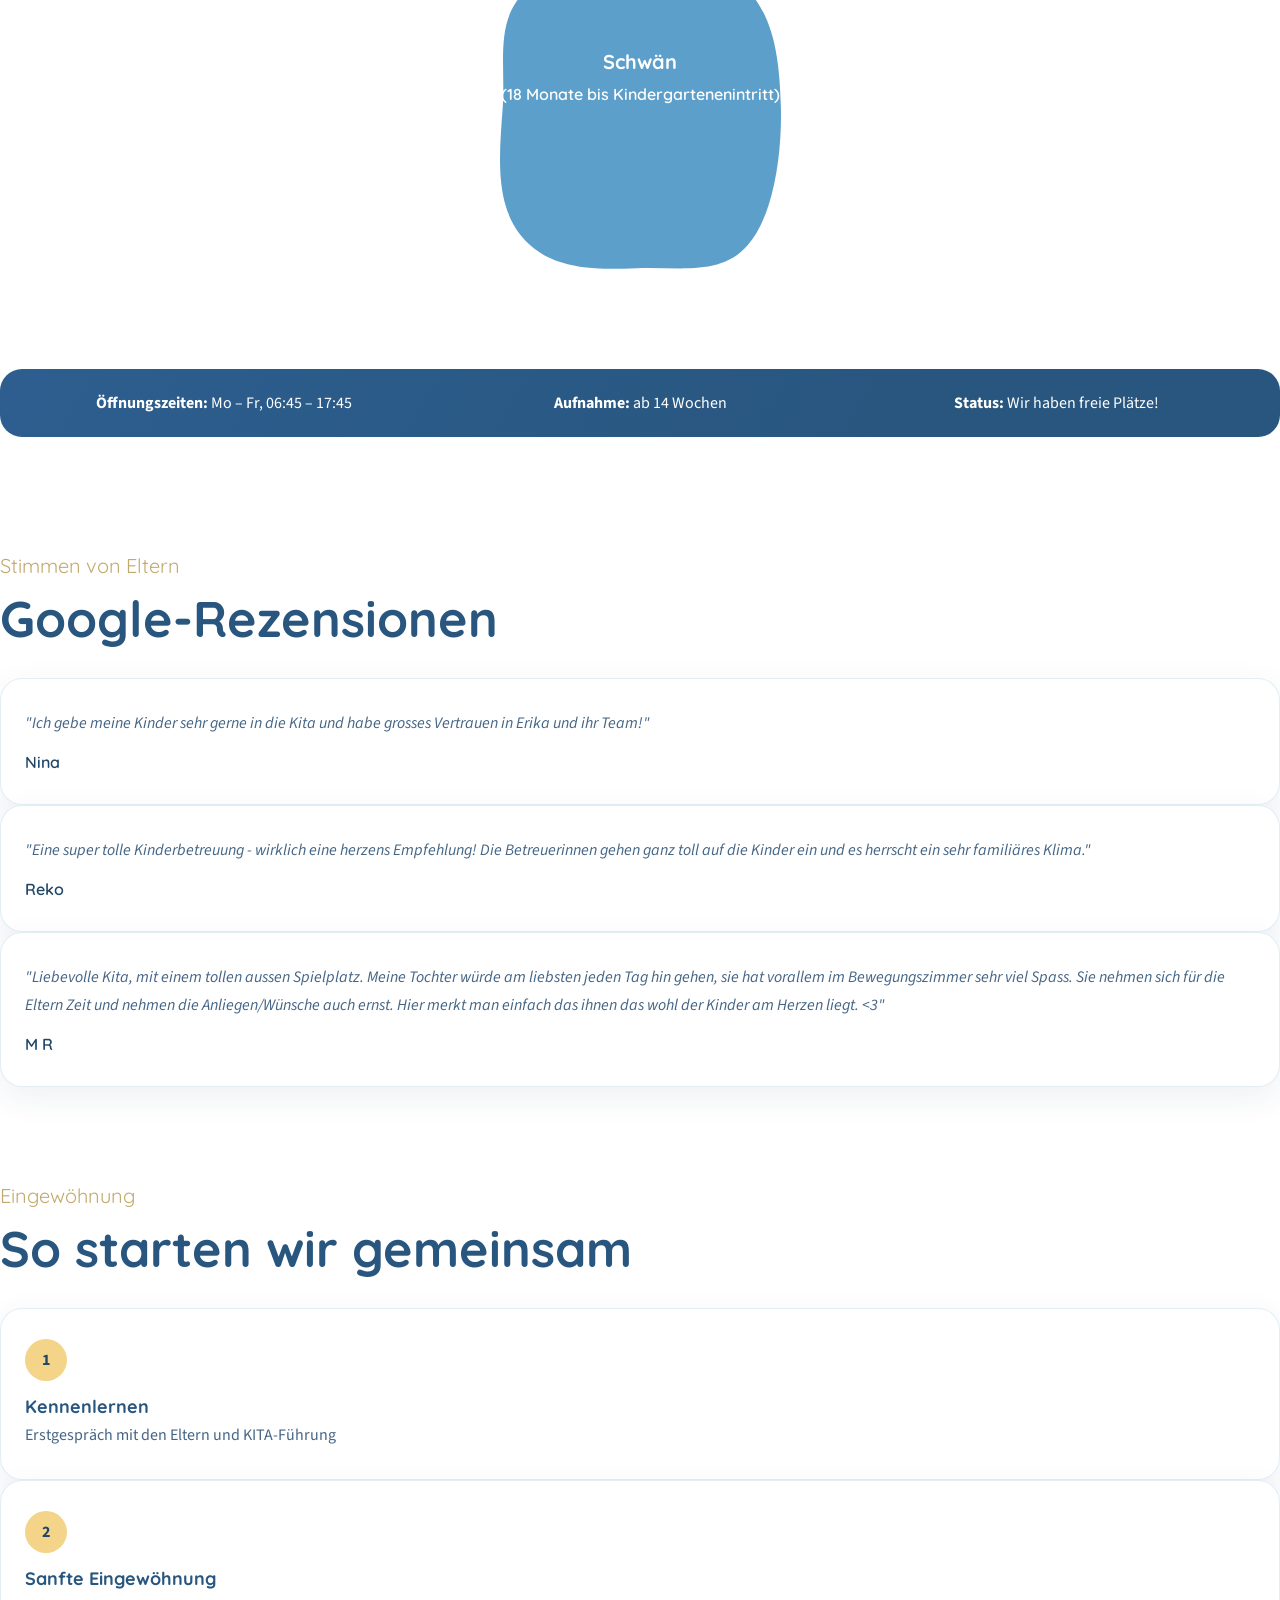
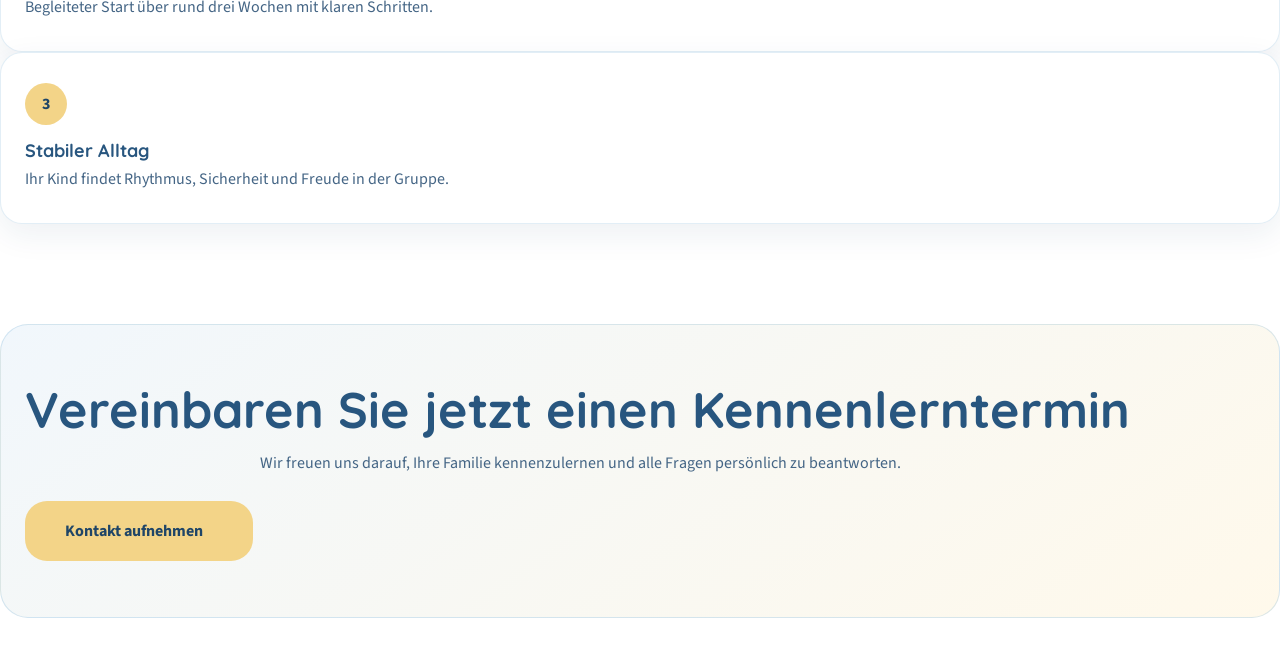
==== commit 8be1a8a4: "Design fixes and improvements" ====
--- a/index.html
+++ b/index.html
@@ -350,9 +350,7 @@
             <div class="container">
                 <div class="availability-wrap wow fadeInUp" data-wow-delay=".2s">
                     <div><strong>Öffnungszeiten:</strong> Mo – Fr, 06:45 – 17:45</div>
-                    <div></div>
                     <div><strong>Aufnahme:</strong> ab 14 Wochen</div>
-                    <div></div>
                     <div><strong>Status:</strong> Wir haben freie Plätze!</div>
                 </div>
             </div>
@@ -386,9 +384,9 @@
                         </div>
                     </div>
                 </div>
-                <div class="row">
+                <!--<div class="row">
                     <div class="col-lg-12" align="center"><a href="#">Alle Google Rezensionen</a></div>
-                </div>
+                </div>-->
             </div>
         </section>
 
--- a/assets/css/main.css
+++ b/assets/css/main.css
@@ -13,7 +13,7 @@
   --body: #fff;
   --black: #000;
   --white: #fff;
-  --theme: #e5bd65;
+  --theme: #f3d488;
   --theme2: #5d9fcb;
   --theme3: #2d5e8f;
   --header: #28567f;
@@ -7135,7 +7135,7 @@
   color: var(--header);
 }
 .footer-bottom .footer-wrapper p a {
-  color: var(--theme);
+  color: color-mix(in srgb, var(--theme) 80%, black);
 }
 .footer-bottom .footer-wrapper .footer-menu {
   display: flex;
@@ -13502,12 +13502,13 @@
 }
 
 .program-box-items-2 {
-  padding: 50px 30px 40px;
+  padding: 50px 90px 40px;
   position: relative;
   z-index: 9;
   max-width: 420px;
   text-align: center;
   margin: 30px auto;
+  min-height: 210px;
 }
 .program-box-items-2 .program-bg {
   position: absolute;
@@ -13515,10 +13516,10 @@
   left: 0;
   background-color: var(--theme2);
   transition: all 500ms ease;
-  mask: url('data:image/svg+xml;utf8,<svg xmlns="http://www.w3.org/2000/svg" viewBox="0 0 270 288"><path fill-rule="evenodd" clip-rule="evenodd" d="M131.352 0.968405C166.359 0.739595 212.216 -6.12903 237.965 20.2925C264.719 47.745 268.813 92.0436 269.889 132.547C270.998 174.303 264.054 235.303 237.965 265.31C211.488 295.761 169.371 285.444 131.352 287.293C91.3384 289.24 47.0661 289.453 20.2754 256.287C-5.7936 224.014 -0.425215 175.827 2.64371 132.547C5.39126 93.7981 -4.50211 53.0434 20.2754 25.6771C44.9629 -1.5898 96.5877 1.19563 131.352 0.968405Z" /></svg>');
+  mask: url('data:image/svg+xml;utf8,<svg xmlns="http://www.w3.org/2000/svg" viewBox="0 0 253.125 270"><path fill-rule="evenodd" clip-rule="evenodd" transform="scale(0.9375)" d="M131.352 0.968405C166.359 0.739595 212.216 -6.12903 237.965 20.2925C264.719 47.745 268.813 92.0436 269.889 132.547C270.998 174.303 264.054 235.303 237.965 265.31C211.488 295.761 169.371 285.444 131.352 287.293C91.3384 289.24 47.0661 289.453 20.2754 256.287C-5.7936 224.014 -0.425215 175.827 2.64371 132.547C5.39126 93.7981 -4.50211 53.0434 20.2754 25.6771C44.9629 -1.5898 96.5877 1.19563 131.352 0.968405Z" /></svg>');
   mask-repeat: no-repeat;
   mask-position: center center;
-  mask-size: cover;
+  mask-size: contain;
   width: 100%;
   height: 100%;
   z-index: -1;
@@ -15628,7 +15629,7 @@
   }
 }
 .section-title span {
-  color: var(--theme);
+  color: color-mix(in srgb, var(--theme) 80%, black);
   margin-bottom: 10px;
   display: inline-block;
   font-weight: 400;
@@ -15998,6 +15999,7 @@
   text-align: center;
   position: relative;
   z-index: 9;
+  min-height: 566px;
 }
 .team-box-items .bg-shape-1 {
   position: absolute;
@@ -17817,6 +17819,10 @@
   margin-bottom: 14px;
 }
 
+.home-groups-teaser {
+  margin-bottom: 20px;
+}
+
 .home-groups-teaser .program-box-items-2 {
   height: 100%;
 }
@@ -17831,9 +17837,10 @@
   border-radius: 22px;
   padding: 20px 24px;
   display: grid;
-  grid-template-columns: 1fr 24px 1fr 24px 1fr;
+  grid-template-columns: 1fr 1fr 1fr;
   gap: 16px;
   align-items: center;
+  text-align: center;
 }
 
 .home-availability-strip .availability-wrap .theme-btn {
